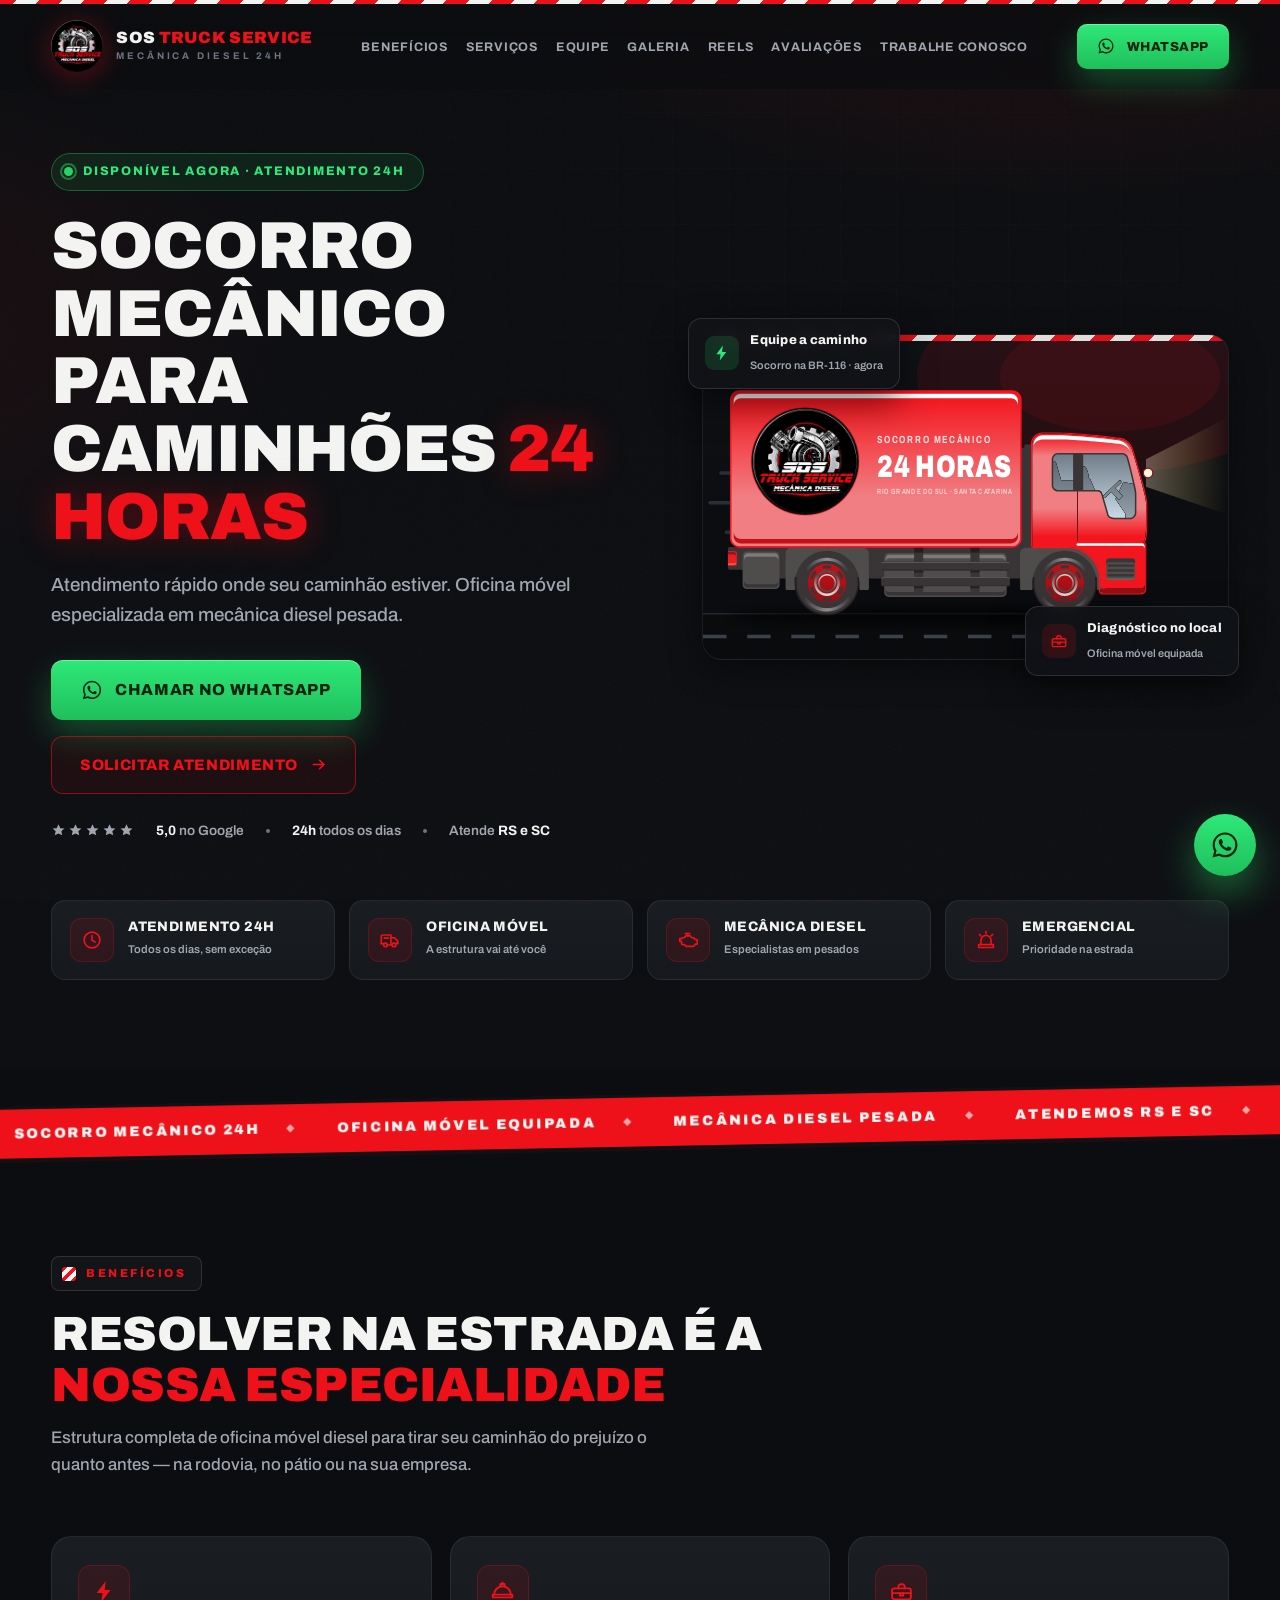
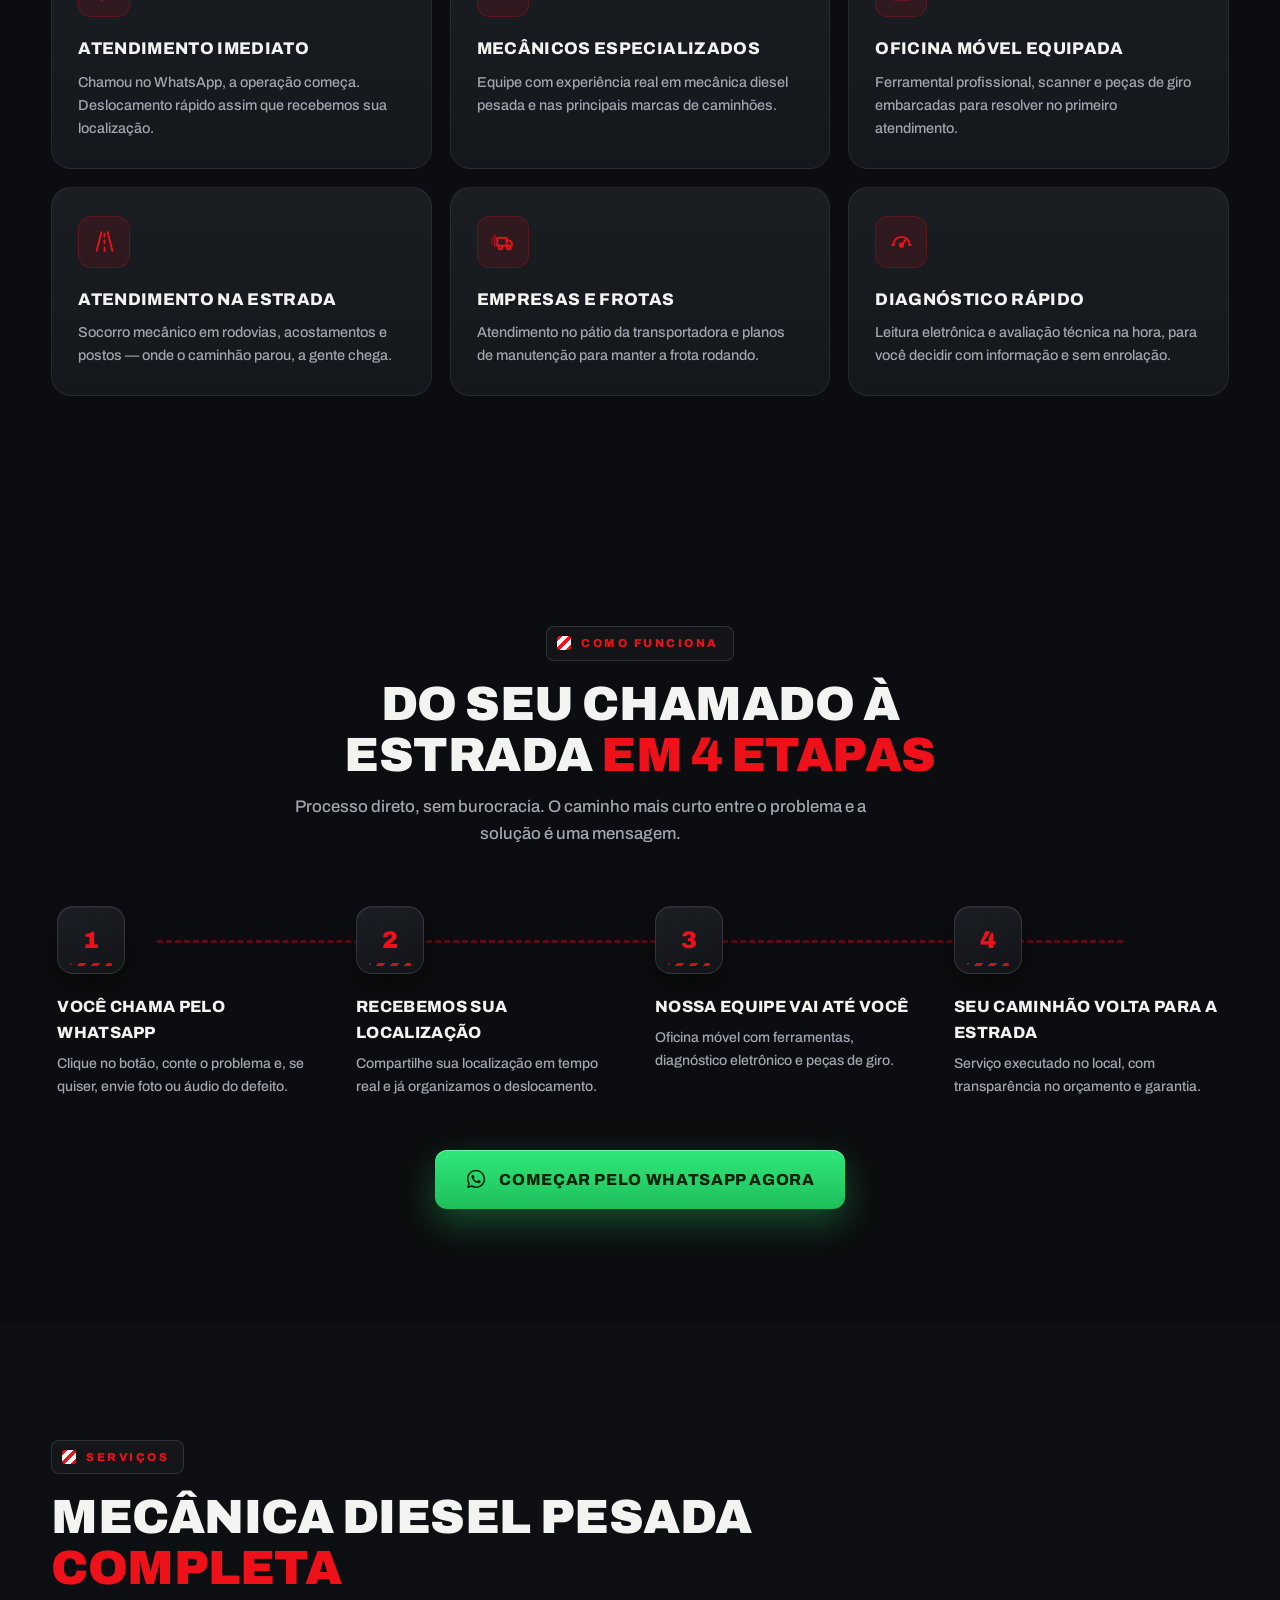
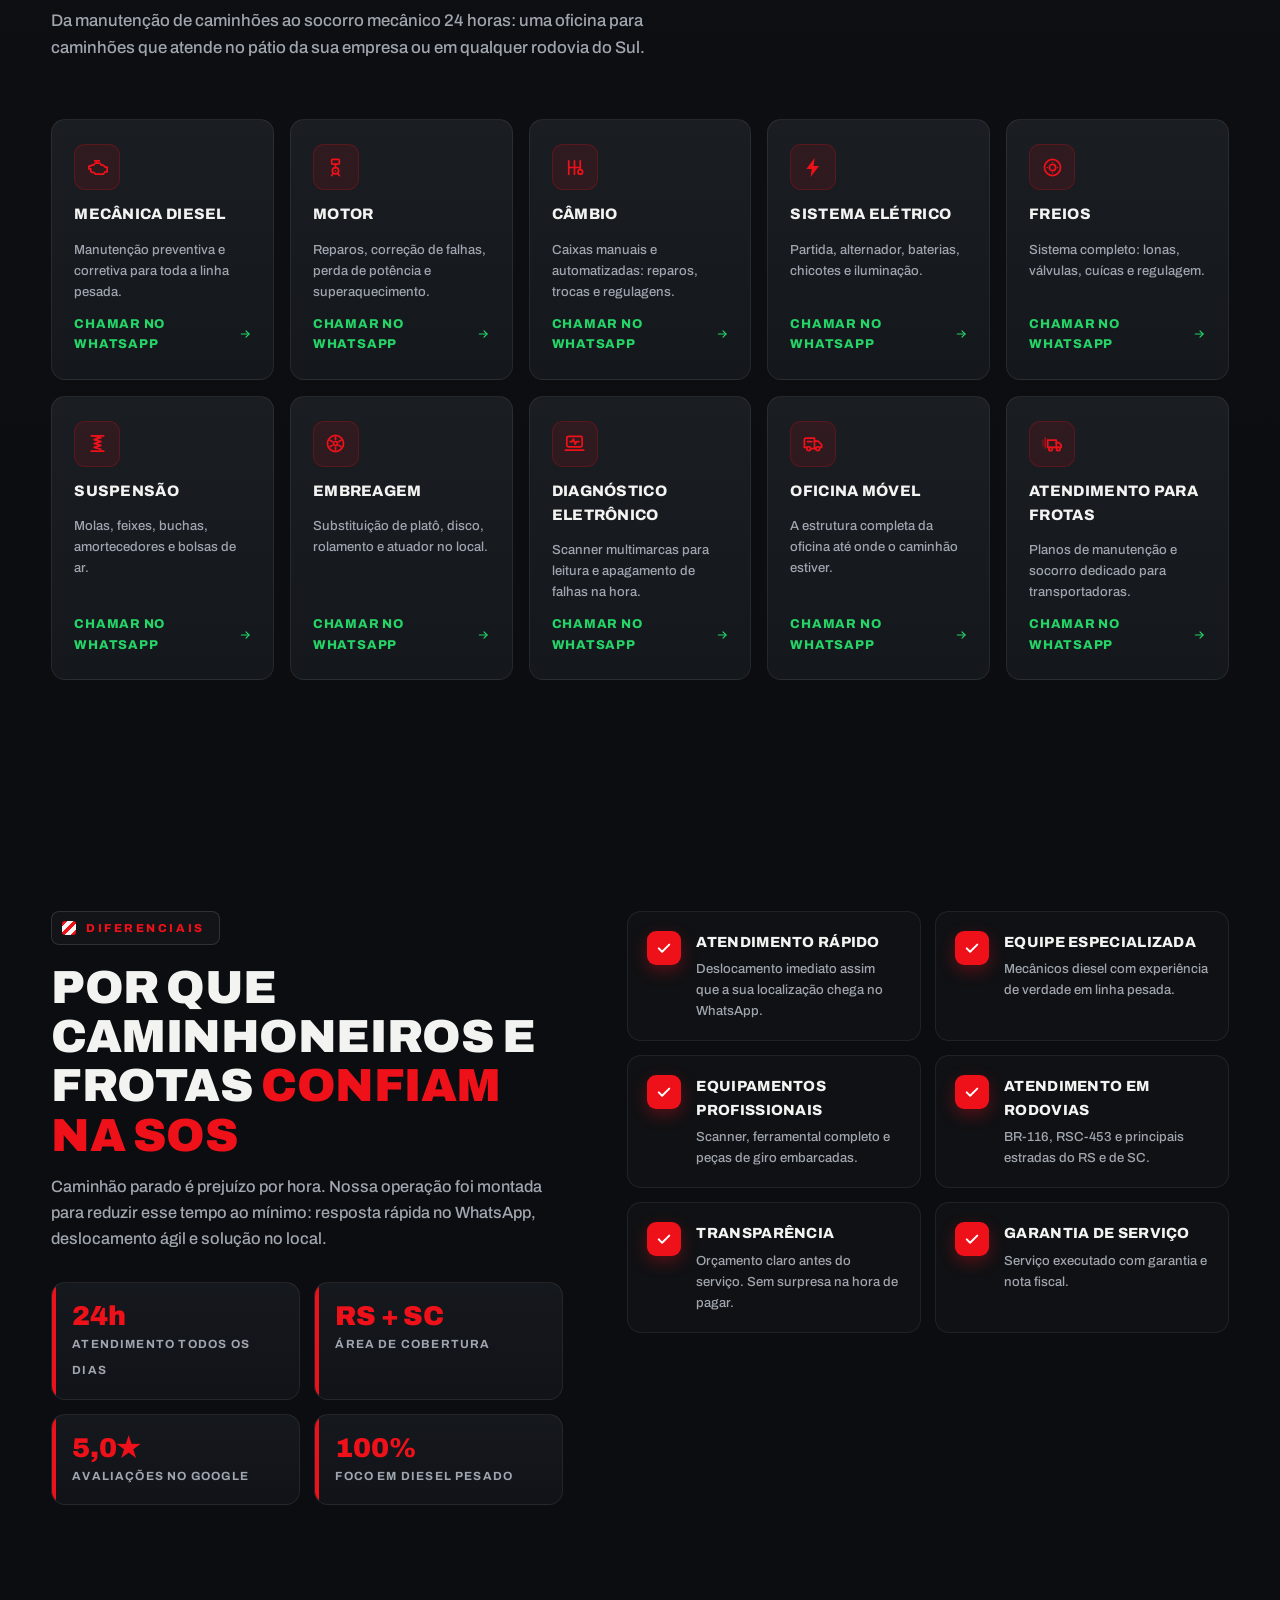
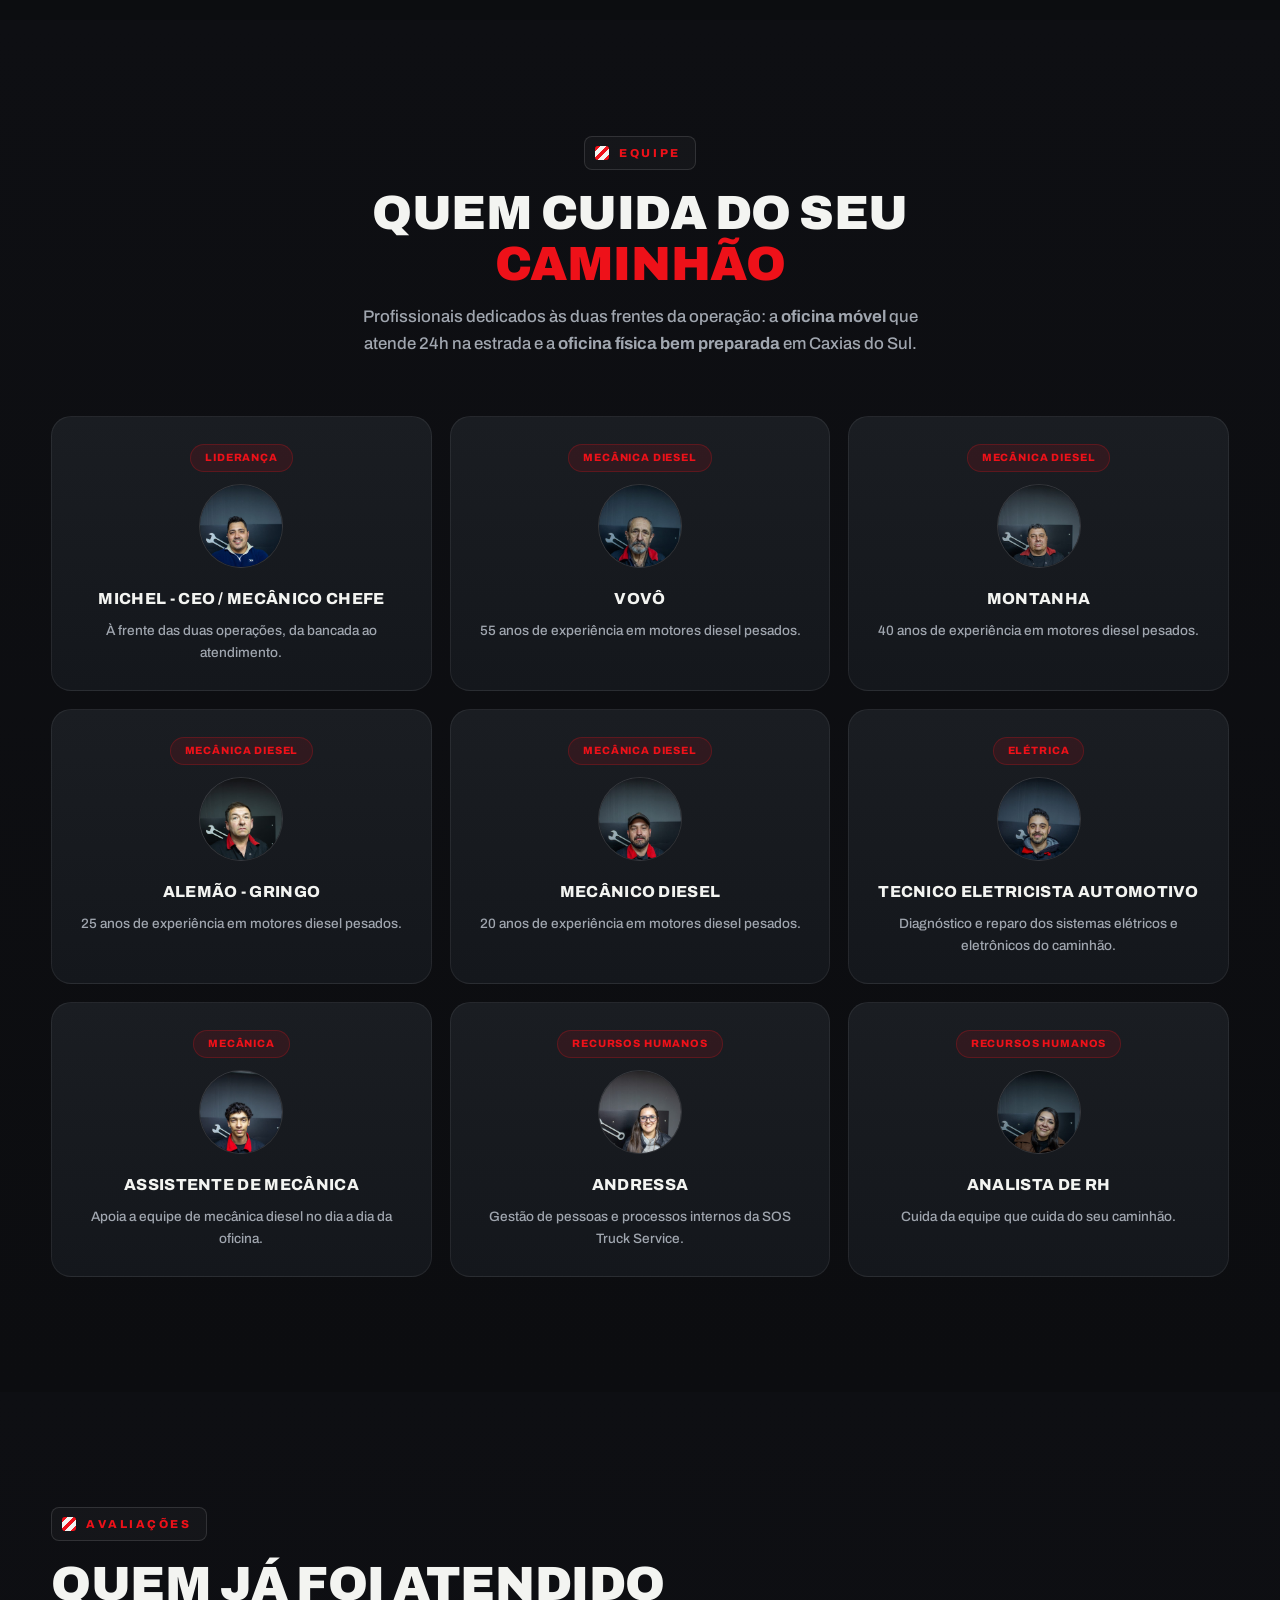
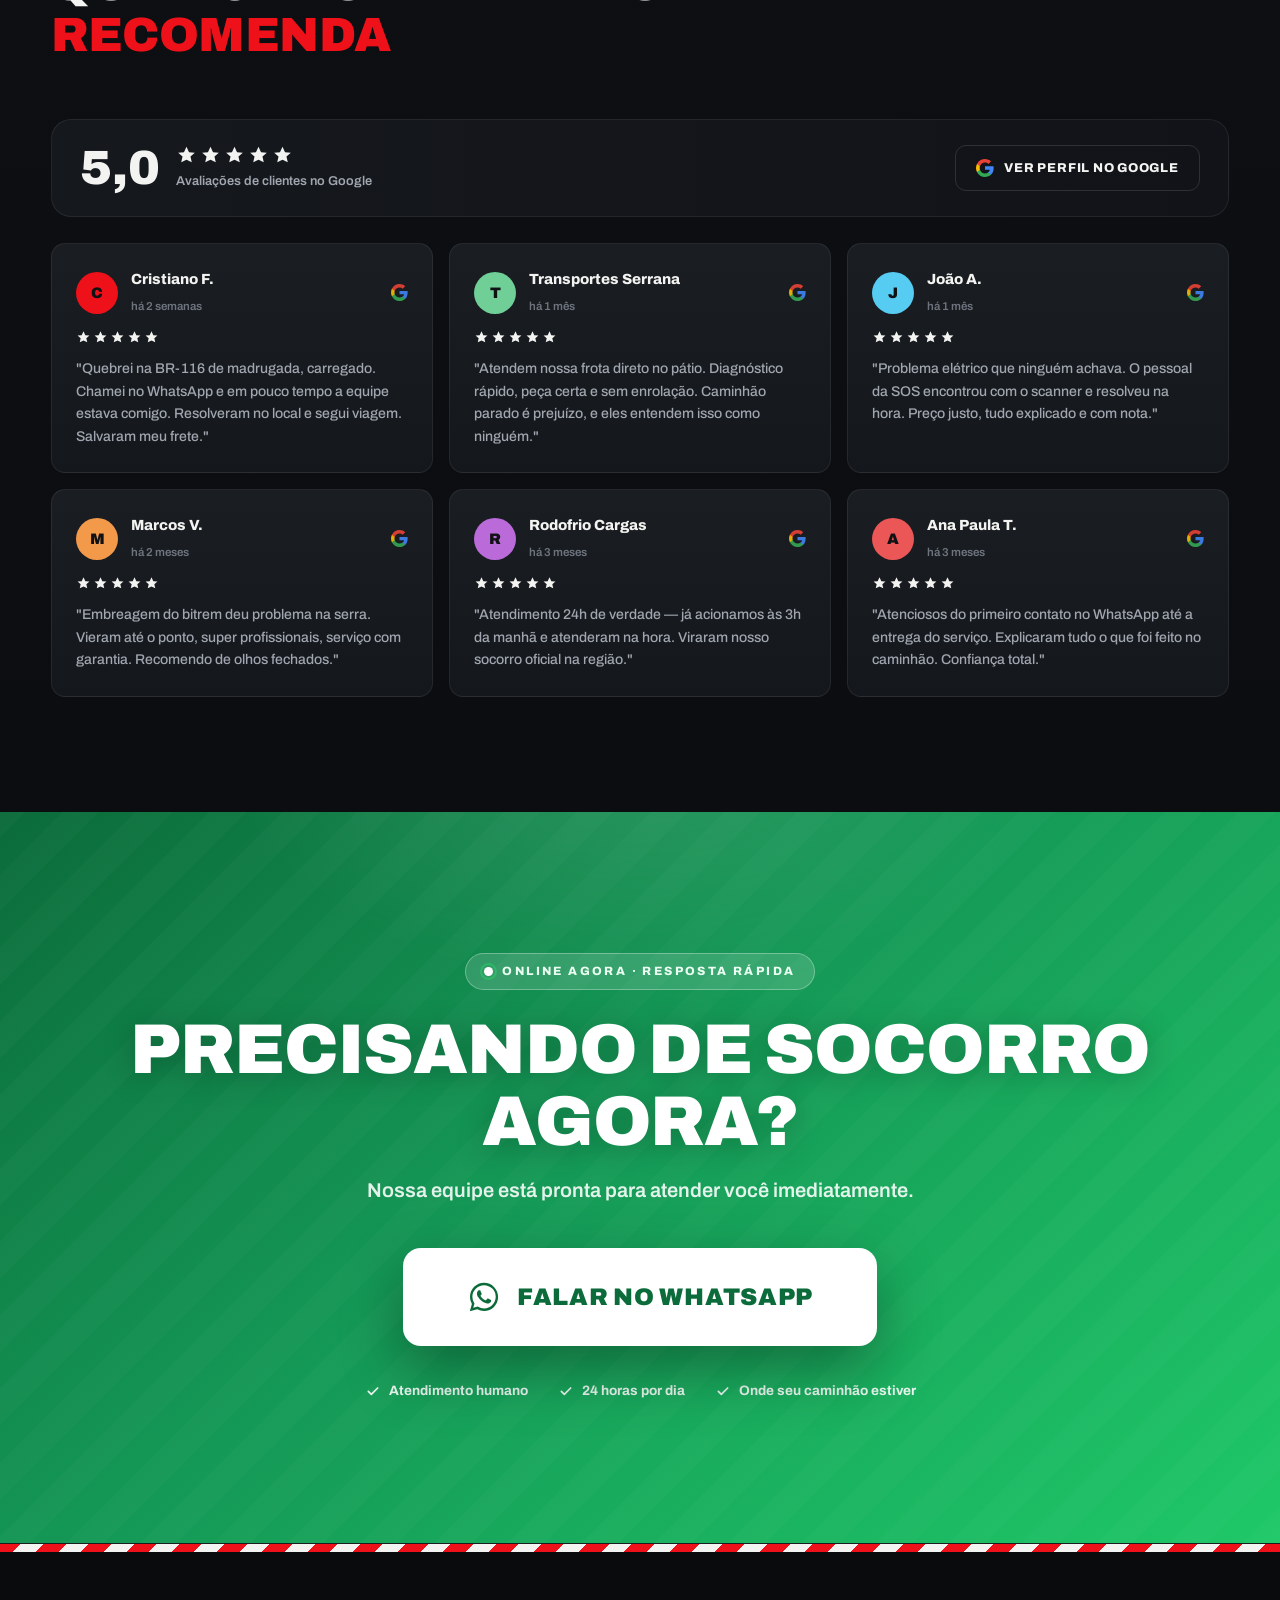
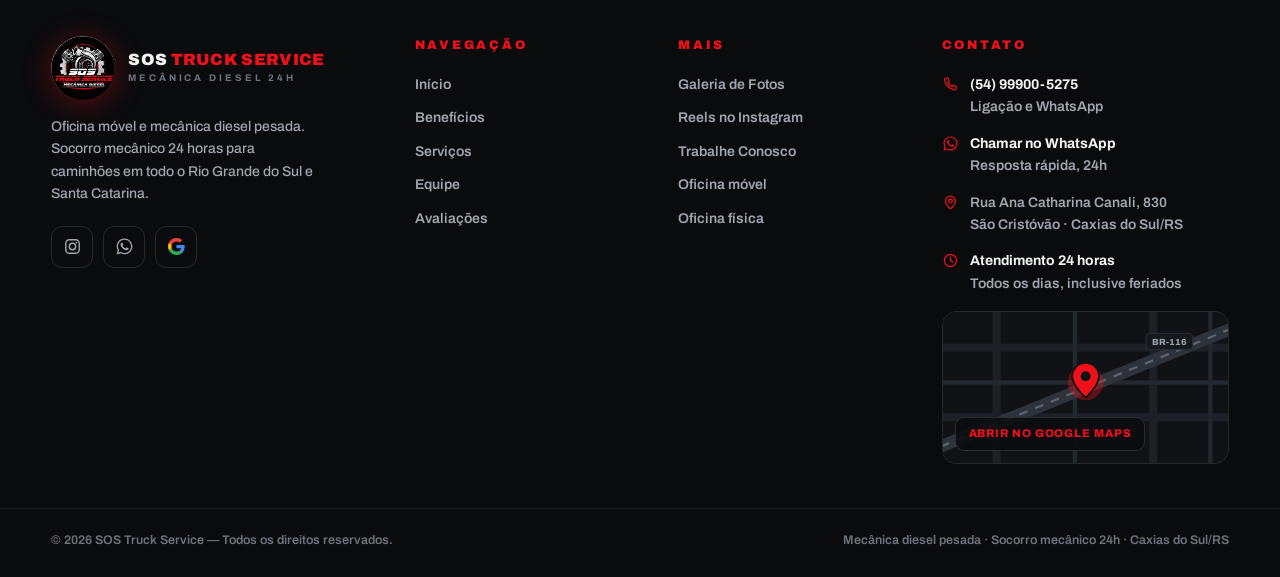
==== index.html @ 621e74cb "Att - Fotos da equipe e Galeria" ====
<!DOCTYPE html>
<html lang="pt-BR">
<head>
<meta charset="UTF-8">
<meta name="viewport" content="width=device-width, initial-scale=1.0">
<title>SOS Truck Service — Socorro Mecânico 24h para Caminhões | Oficina Móvel e Mecânica Diesel em Caxias do Sul</title>
<meta name="description" content="Socorro mecânico para caminhões 24 horas. Oficina móvel especializada em mecânica diesel pesada: motor, câmbio, freios, sistema elétrico e diagnóstico eletrônico. Atendimento na estrada em todo RS e SC. Chame no WhatsApp.">
<meta name="keywords" content="oficina móvel, mecânica diesel, socorro mecânico, caminhão, manutenção de caminhões, atendimento 24 horas, oficina para caminhões, mecânico diesel, assistência para caminhões, oficina móvel diesel, socorro mecânico 24h, mecânica pesada Caxias do Sul">
<meta name="robots" content="index, follow">
<meta name="theme-color" content="#0C0D10">
<link rel="canonical" href="https://www.sostruckservice.com.br/">
<meta property="og:type" content="website">
<meta property="og:locale" content="pt_BR">
<meta property="og:title" content="SOS Truck Service — Socorro Mecânico para Caminhões 24 Horas">
<meta property="og:description" content="Atendimento rápido onde seu caminhão estiver. Oficina móvel especializada em mecânica diesel pesada. Atendemos RS e SC.">
<meta property="og:site_name" content="SOS Truck Service">
<meta property="og:image" content="https://www.sostruckservice.com.br/assets/og-image.png">
<meta property="og:image:width" content="1200">
<meta property="og:image:height" content="630">
<meta property="og:url" content="https://www.sostruckservice.com.br/">
<meta name="twitter:card" content="summary_large_image">
<meta name="twitter:image" content="https://www.sostruckservice.com.br/assets/og-image.png">
<link rel="icon" href="assets/favicon.ico" sizes="any">
<link rel="icon" type="image/png" sizes="32x32" href="assets/favicon-32.png">
<link rel="icon" type="image/png" sizes="192x192" href="assets/favicon-192.png">
<link rel="apple-touch-icon" href="assets/apple-touch-icon.png">
<link rel="manifest" href="site.webmanifest">
<link rel="preconnect" href="https://fonts.googleapis.com">
<link rel="preconnect" href="https://fonts.gstatic.com" crossorigin>
<link href="https://fonts.googleapis.com/css2?family=Archivo:wght@500;600;700;800;900&display=swap" rel="stylesheet">
<link rel="stylesheet" href="assets/styles.css">
<script type="application/ld+json">
{
  "@context": "https://schema.org",
  "@type": "AutoRepair",
  "name": "SOS Truck Service",
  "description": "Socorro mecânico para caminhões 24 horas. Oficina móvel especializada em mecânica diesel pesada com atendimento na estrada.",
  "slogan": "Socorro mecânico para caminhões 24 horas",
  "telephone": "+55-54-99900-5275",
  "url": "https://www.sostruckservice.com.br/",
  "logo": "https://www.sostruckservice.com.br/assets/logo-sos-truck-service.png",
  "image": "https://www.sostruckservice.com.br/assets/og-image.png",
  "priceRange": "$$",
  "address": {
    "@type": "PostalAddress",
    "streetAddress": "Rua Ana Catharina Canali, 830 — Bairro São Cristóvão",
    "addressLocality": "Caxias do Sul",
    "addressRegion": "RS",
    "postalCode": "95058-030",
    "addressCountry": "BR"
  },
  "geo": { "@type": "GeoCoordinates", "latitude": -29.1318, "longitude": -51.1222 },
  "areaServed": ["Rio Grande do Sul", "Santa Catarina"],
  "openingHoursSpecification": {
    "@type": "OpeningHoursSpecification",
    "dayOfWeek": ["Monday","Tuesday","Wednesday","Thursday","Friday","Saturday","Sunday"],
    "opens": "00:00",
    "closes": "23:59"
  },
  "sameAs": ["https://www.instagram.com/sos_truckservice"],
  "makesOffer": [
    {"@type":"Offer","itemOffered":{"@type":"Service","name":"Socorro mecânico 24 horas para caminhões"}},
    {"@type":"Offer","itemOffered":{"@type":"Service","name":"Oficina móvel diesel"}},
    {"@type":"Offer","itemOffered":{"@type":"Service","name":"Mecânica diesel pesada"}},
    {"@type":"Offer","itemOffered":{"@type":"Service","name":"Diagnóstico eletrônico de caminhões"}},
    {"@type":"Offer","itemOffered":{"@type":"Service","name":"Manutenção de frotas"}}
  ]
}
</script>
</head>
<body>
<!-- ===== SPRITE DE ÍCONES ===== -->
<svg width="0" height="0" style="position:absolute" aria-hidden="true">
  <defs>
    <symbol id="i-wa" viewBox="0 0 24 24" fill="currentColor" stroke="none">
      <path d="M12.04 2c-5.46 0-9.91 4.45-9.91 9.91 0 1.75.46 3.45 1.32 4.95L2 22l5.25-1.38a9.87 9.87 0 0 0 4.79 1.22h.01c5.46 0 9.9-4.45 9.9-9.91 0-2.65-1.03-5.14-2.9-7.01A9.82 9.82 0 0 0 12.04 2zm0 18.1h-.01a8.2 8.2 0 0 1-4.18-1.15l-.3-.18-3.12.82.83-3.04-.2-.31a8.2 8.2 0 0 1-1.26-4.38c0-4.54 3.7-8.23 8.24-8.23 2.2 0 4.27.86 5.82 2.42a8.18 8.18 0 0 1 2.41 5.83c0 4.54-3.7 8.23-8.23 8.23zm4.52-6.16c-.25-.12-1.47-.72-1.69-.81-.23-.08-.39-.12-.56.13-.17.25-.64.81-.78.97-.14.17-.29.19-.54.06-.25-.12-1.05-.39-1.99-1.23-.74-.66-1.23-1.47-1.38-1.72-.14-.25-.02-.38.11-.51.11-.11.25-.29.37-.43.12-.14.17-.25.25-.41.08-.17.04-.31-.02-.43-.06-.12-.56-1.34-.76-1.84-.2-.48-.41-.42-.56-.43h-.48c-.17 0-.43.06-.66.31-.22.25-.86.85-.86 2.07 0 1.22.89 2.4 1.01 2.56.12.17 1.75 2.67 4.23 3.74.59.26 1.05.41 1.41.52.59.19 1.13.16 1.56.1.48-.07 1.47-.6 1.67-1.18.21-.58.21-1.07.14-1.18-.06-.11-.22-.17-.47-.29z"/>
    </symbol>
    <symbol id="i-star" viewBox="0 0 24 24" fill="currentColor" stroke="none">
      <path d="M12 2l2.9 6.26 6.6.56-5 4.36 1.5 6.45L12 16.9 5.99 19.63l1.5-6.45-5-4.36 6.6-.56z"/>
    </symbol>
    <symbol id="i-google" viewBox="0 0 18 18">
      <path fill="#4285F4" d="M17.64 9.2c0-.64-.06-1.25-.16-1.84H9v3.48h4.84a4.14 4.14 0 0 1-1.8 2.72v2.26h2.92c1.7-1.57 2.68-3.88 2.68-6.62z"/>
      <path fill="#34A853" d="M9 18c2.43 0 4.47-.8 5.96-2.18l-2.92-2.26c-.8.54-1.84.86-3.04.86-2.34 0-4.32-1.58-5.03-3.71H.96v2.33A9 9 0 0 0 9 18z"/>
      <path fill="#FBBC05" d="M3.97 10.71A5.41 5.41 0 0 1 3.68 9c0-.59.1-1.17.28-1.71V4.96H.96A9 9 0 0 0 0 9c0 1.45.35 2.82.96 4.04l3.01-2.33z"/>
      <path fill="#EA4335" d="M9 3.58c1.32 0 2.5.45 3.44 1.35l2.58-2.59C13.46.89 11.43 0 9 0A9 9 0 0 0 .96 4.96l3.01 2.33C4.68 5.16 6.66 3.58 9 3.58z"/>
    </symbol>
    <symbol id="i-clock" viewBox="0 0 24 24" fill="none" stroke="currentColor" stroke-width="1.8" stroke-linecap="round" stroke-linejoin="round">
      <circle cx="12" cy="12" r="8.6"/><path d="M12 7.2v5l3.4 2"/>
    </symbol>
    <symbol id="i-van" viewBox="0 0 24 24" fill="none" stroke="currentColor" stroke-width="1.8" stroke-linecap="round" stroke-linejoin="round">
      <path d="M2.5 16V8a1.5 1.5 0 0 1 1.5-1.5h9V16"/><path d="M13 9.5h3.7l3.3 3.1a1.5 1.5 0 0 1 .5 1.1V16h-2.6"/><circle cx="7" cy="17.4" r="2"/><circle cx="16.4" cy="17.4" r="2"/><path d="M9 17.4h5.4"/><path d="M2.5 16H5"/><path d="M5.8 10h4.4"/>
    </symbol>
    <symbol id="i-engine" viewBox="0 0 24 24" fill="none" stroke="currentColor" stroke-width="1.8" stroke-linecap="round" stroke-linejoin="round">
      <path d="M9 5h5"/><path d="M11.5 5v2.5"/><path d="M6 9.5h2l1.5-2h5l1.5 2h2l2 2h2v5h-2l-2 2.5H10l-2-2H6a1 1 0 0 1-1-1v-2.5H3v-3h2V10.5a1 1 0 0 1 1-1z"/>
    </symbol>
    <symbol id="i-siren" viewBox="0 0 24 24" fill="none" stroke="currentColor" stroke-width="1.8" stroke-linecap="round" stroke-linejoin="round">
      <path d="M6.5 17v-4.5a5.5 5.5 0 0 1 11 0V17"/><path d="M4 17h16v3.2H4z"/><path d="M12 2.8v2"/><path d="m4.8 6 1.5 1.5"/><path d="M19.2 6l-1.5 1.5"/>
    </symbol>
    <symbol id="i-zap" viewBox="0 0 24 24" fill="currentColor" stroke="none">
      <path d="M13.2 2 4.5 13.5h5.6L9 22l8.7-11.5h-5.6z"/>
    </symbol>
    <symbol id="i-helmet" viewBox="0 0 24 24" fill="none" stroke="currentColor" stroke-width="1.8" stroke-linecap="round" stroke-linejoin="round">
      <path d="M4 15a8 8 0 0 1 16 0"/><path d="M2.6 15h18.8v2.6H2.6z"/><path d="M10 7.4V4.8h4v2.6"/><path d="M12 4.8V3.4"/>
    </symbol>
    <symbol id="i-toolbox" viewBox="0 0 24 24" fill="none" stroke="currentColor" stroke-width="1.8" stroke-linecap="round" stroke-linejoin="round">
      <rect x="3" y="9" width="18" height="10.5" rx="2"/><path d="M9 9V7.2A2.2 2.2 0 0 1 11.2 5h1.6A2.2 2.2 0 0 1 15 7.2V9"/><path d="M3 13.5h18"/><path d="M10.4 13.5v2.4h3.2v-2.4"/>
    </symbol>
    <symbol id="i-road" viewBox="0 0 24 24" fill="none" stroke="currentColor" stroke-width="1.8" stroke-linecap="round" stroke-linejoin="round">
      <path d="M4.5 21 9 3"/><path d="M19.5 21 15 3"/><path d="M12 4.5v2.6"/><path d="M12 10.8v3"/><path d="M12 17.8V21"/>
    </symbol>
    <symbol id="i-fleet" viewBox="0 0 24 24" fill="none" stroke="currentColor" stroke-width="1.8" stroke-linecap="round" stroke-linejoin="round">
      <path d="M7 8.5h9V16H7z"/><path d="M16 11h2.6L21 13.4V16h-5"/><circle cx="10" cy="17.7" r="1.8"/><circle cx="18" cy="17.7" r="1.8"/><path d="M4.5 6.5v10" opacity=".55"/><path d="M2 8.5v6" opacity=".3"/>
    </symbol>
    <symbol id="i-gauge" viewBox="0 0 24 24" fill="none" stroke="currentColor" stroke-width="1.8" stroke-linecap="round" stroke-linejoin="round">
      <path d="M4 15.5a8 8 0 0 1 16 0"/><path d="m12 15.5 4-5"/><circle cx="12" cy="15.5" r="1.6"/><path d="M4.6 15.5H3"/><path d="M21 15.5h-1.6"/>
    </symbol>
    <symbol id="i-piston" viewBox="0 0 24 24" fill="none" stroke="currentColor" stroke-width="1.8" stroke-linecap="round" stroke-linejoin="round">
      <rect x="8" y="3.5" width="8" height="5" rx="1"/><path d="M12 8.5v3.4"/><circle cx="12" cy="15.4" r="3.3"/><circle cx="12" cy="15.4" r=".9" fill="currentColor" stroke="none"/><path d="M9.7 17.9 8 20.5"/><path d="m14.3 17.9 1.7 2.6"/>
    </symbol>
    <symbol id="i-shift" viewBox="0 0 24 24" fill="none" stroke="currentColor" stroke-width="1.8" stroke-linecap="round" stroke-linejoin="round">
      <path d="M6 5v14"/><path d="M12 5v14"/><path d="M18 5v8.6"/><path d="M6 12h12"/><circle cx="18" cy="16.6" r="2.4"/>
    </symbol>
    <symbol id="i-brake" viewBox="0 0 24 24" fill="none" stroke="currentColor" stroke-width="1.8" stroke-linecap="round" stroke-linejoin="round">
      <circle cx="12" cy="12" r="8.4"/><circle cx="12" cy="12" r="3.3"/><circle cx="12" cy="6.6" r=".7" fill="currentColor" stroke="none"/><circle cx="12" cy="17.4" r=".7" fill="currentColor" stroke="none"/><circle cx="6.6" cy="12" r=".7" fill="currentColor" stroke="none"/><circle cx="17.4" cy="12" r=".7" fill="currentColor" stroke="none"/>
    </symbol>
    <symbol id="i-spring" viewBox="0 0 24 24" fill="none" stroke="currentColor" stroke-width="1.8" stroke-linecap="round" stroke-linejoin="round">
      <path d="M5.5 4h13"/><path d="M5.5 20h13"/><path d="m8.5 4 7 1.9-7 2.1 7 2-7 2 7 2-7 2.1 7 1.9"/>
    </symbol>
    <symbol id="i-clutch" viewBox="0 0 24 24" fill="none" stroke="currentColor" stroke-width="1.8" stroke-linecap="round" stroke-linejoin="round">
      <circle cx="12" cy="12" r="8.4"/><circle cx="12" cy="12" r="2.1"/><path d="M12 5.4v2.4"/><path d="M12 16.2v2.4"/><path d="m6.3 8.7 2.1 1.2"/><path d="m15.6 14.1 2.1 1.2"/><path d="m6.3 15.3 2.1-1.2"/><path d="m15.6 9.9 2.1-1.2"/>
    </symbol>
    <symbol id="i-diag" viewBox="0 0 24 24" fill="none" stroke="currentColor" stroke-width="1.8" stroke-linecap="round" stroke-linejoin="round">
      <rect x="4" y="4.5" width="16" height="11" rx="1.6"/><path d="M2.5 19h19"/><path d="M7.5 10h2l1.3-2.6 2 5.2 1.2-2.6h2.5"/>
    </symbol>
    <symbol id="i-shield" viewBox="0 0 24 24" fill="none" stroke="currentColor" stroke-width="1.8" stroke-linecap="round" stroke-linejoin="round">
      <path d="M12 3 5 5.8v5.4c0 4.5 3 7.6 7 9.3 4-1.7 7-4.8 7-9.3V5.8Z"/><path d="m8.8 11.6 2.2 2.2 4.2-4.4"/>
    </symbol>
    <symbol id="i-check" viewBox="0 0 24 24" fill="none" stroke="currentColor" stroke-width="2.6" stroke-linecap="round" stroke-linejoin="round">
      <path d="m5 12.5 4.5 4.5L19 7.5"/>
    </symbol>
    <symbol id="i-pin" viewBox="0 0 24 24" fill="none" stroke="currentColor" stroke-width="1.8" stroke-linecap="round" stroke-linejoin="round">
      <path d="M12 21s-7-6-7-11a7 7 0 0 1 14 0c0 5-7 11-7 11z"/><circle cx="12" cy="10" r="2.6"/>
    </symbol>
    <symbol id="i-phone" viewBox="0 0 24 24" fill="none" stroke="currentColor" stroke-width="1.8" stroke-linecap="round" stroke-linejoin="round">
      <path d="M5.5 3h3l1.7 4.3-2.1 1.6a12 12 0 0 0 6 6l1.6-2.1L20 14.5v3a2 2 0 0 1-2.2 2A16.8 16.8 0 0 1 3.5 5.2 2 2 0 0 1 5.5 3z"/>
    </symbol>
    <symbol id="i-ig" viewBox="0 0 24 24" fill="none" stroke="currentColor" stroke-width="1.8" stroke-linecap="round" stroke-linejoin="round">
      <rect x="3.5" y="3.5" width="17" height="17" rx="4.5"/><circle cx="12" cy="12" r="4"/><circle cx="17" cy="7" r="1.1" fill="currentColor" stroke="none"/>
    </symbol>
    <symbol id="i-arrow" viewBox="0 0 24 24" fill="none" stroke="currentColor" stroke-width="2.2" stroke-linecap="round" stroke-linejoin="round">
      <path d="M4.5 12h15"/><path d="m13.5 6 6 6-6 6"/>
    </symbol>
    <symbol id="i-user" viewBox="0 0 24 24" fill="none" stroke="currentColor" stroke-width="1.8" stroke-linecap="round" stroke-linejoin="round">
      <circle cx="12" cy="8.2" r="3.6"/><path d="M4.8 20c1-3.8 4-5.8 7.2-5.8s6.2 2 7.2 5.8"/>
    </symbol>
    <symbol id="i-camera" viewBox="0 0 24 24" fill="none" stroke="currentColor" stroke-width="1.8" stroke-linecap="round" stroke-linejoin="round">
      <path d="M4 8.5a1.5 1.5 0 0 1 1.5-1.5h2l1.2-2h6.6l1.2 2h2A1.5 1.5 0 0 1 20 8.5V18a1.5 1.5 0 0 1-1.5 1.5h-13A1.5 1.5 0 0 1 4 18Z"/><circle cx="12" cy="13" r="3.6"/>
    </symbol>
  </defs>
</svg>

<!-- ===== HEADER ===== -->
<header class="topbar" id="topbar">
  <div class="hazard hazard--thin"></div>
  <div class="header-bg">
    <div class="container">
      <nav class="nav" aria-label="Navegação principal">
        <a class="brand" href="#inicio" aria-label="SOS Truck Service — início">
          <img class="brand-logo" src="assets/logo-sos-truck-service.png" alt="SOS Truck Service — Mecânica Diesel" width="52" height="52" decoding="async">
          <span class="brand-name">
            <strong>SOS <span>Truck Service</span></strong>
            <small>Mecânica Diesel 24h</small>
          </span>
        </a>
        <ul class="nav-links">
          <li><a href="#beneficios">Benefícios</a></li>
          <li><a href="#servicos">Serviços</a></li>
          <li><a href="#equipe">Equipe</a></li>
          <li><a href="galeria.html">Galeria</a></li>
          <li><a href="reels.html">Reels</a></li>
          <li><a href="#avaliacoes">Avaliações</a></li>
          <li><a href="trabalhe-conosco.html">Trabalhe Conosco</a></li>
        </ul>
        <div class="nav-cta">
          <a class="btn btn-wa btn-sm" href="https://wa.me/5554999005275" data-wa data-msg="Olá! Preciso de atendimento para meu caminhão. Vim pelo site.">
            <svg width="18" height="18" aria-hidden="true"><use href="#i-wa"/></svg>
            <span>WhatsApp</span>
          </a>
          <button class="menu-toggle" id="menuToggle" aria-label="Abrir menu" aria-expanded="false" aria-controls="mmenu">
            <span></span><span></span><span></span>
          </button>
        </div>
      </nav>
    </div>
    <div class="mobile-menu" id="mmenu">
      <a href="#beneficios">Benefícios</a>
      <a href="#como-funciona">Como Funciona</a>
      <a href="#servicos">Serviços</a>
      <a href="galeria.html">Galeria</a>
      <a href="reels.html">Reels</a>
      <a href="#diferenciais">Diferenciais</a>
      <a href="#equipe">Equipe</a>
      <a href="#avaliacoes">Avaliações</a>
      <a href="trabalhe-conosco.html">Trabalhe Conosco</a>
      <a href="#contato">Contato</a>
      <a class="btn btn-wa" href="https://wa.me/5554999005275" data-wa data-msg="Olá! Preciso de atendimento para meu caminhão. Vim pelo site.">
        <svg width="20" height="20" aria-hidden="true"><use href="#i-wa"/></svg>
        Chamar no WhatsApp
      </a>
    </div>
  </div>
</header>

<!-- ===== HERO ===== -->
<section class="hero" id="inicio">
  <div class="container">
    <div class="hero-grid">
      <div class="reveal in">
        <span class="hero-badge"><span class="dot-live"></span>Disponível agora · Atendimento 24h</span>
        <h1>Socorro Mecânico para Caminhões <span class="accent">24 Horas</span></h1>
        <p class="hero-sub">Atendimento rápido onde seu caminhão estiver. Oficina móvel especializada em mecânica diesel pesada.</p>
        <div class="hero-cta">
          <a class="btn btn-wa" href="https://wa.me/5554999005275" data-wa data-msg="🚨 Preciso de socorro mecânico AGORA para meu caminhão. Minha localização é:">
            <svg width="22" height="22" aria-hidden="true"><use href="#i-wa"/></svg>
            Chamar no WhatsApp
          </a>
          <a class="btn btn-ghost" href="https://wa.me/5554999005275" data-wa data-msg="Olá! Quero solicitar um atendimento da oficina móvel para meu caminhão.">
            Solicitar Atendimento
            <svg width="17" height="17" aria-hidden="true"><use href="#i-arrow"/></svg>
          </a>
        </div>
        <div class="hero-trust">
          <span class="stars" aria-label="5 estrelas">
            <svg><use href="#i-star"/></svg><svg><use href="#i-star"/></svg><svg><use href="#i-star"/></svg><svg><use href="#i-star"/></svg><svg><use href="#i-star"/></svg>
          </span>
          <span><b>5,0</b> no Google</span>
          <span class="sep"></span>
          <span><b>24h</b> todos os dias</span>
          <span class="sep"></span>
          <span>Atende <b>RS e SC</b></span>
        </div>
      </div>

      <div class="hero-figure reveal in" data-d="2">
        <div class="truck-frame">
          <svg viewBox="0 0 760 470" xmlns:xlink="http://www.w3.org/1999/xlink" role="img" aria-label="Ilustração de caminhão da SOS Truck Service em atendimento noturno na estrada">
            <defs>
              <linearGradient id="cabGrad" x1="0" y1="0" x2="0" y2="1">
                <stop offset="0" stop-color="#FF5560"/><stop offset="1" stop-color="#C8101E"/>
              </linearGradient>
              <linearGradient id="trailerGrad" x1="0" y1="0" x2="0" y2="1">
                <stop offset="0" stop-color="#272B32"/><stop offset="1" stop-color="#191C21"/>
              </linearGradient>
              <linearGradient id="chromeGrad" x1="0" y1="0" x2="1" y2="0">
                <stop offset="0" stop-color="#9AA2AC"/><stop offset="1" stop-color="#565E68"/>
              </linearGradient>
              <linearGradient id="beamGrad" x1="0" y1="0" x2="1" y2="0">
                <stop offset="0" stop-color="rgba(255,238,210,.32)"/><stop offset="1" stop-color="rgba(255,216,80,0)"/>
              </linearGradient>
              <pattern id="hz" width="16" height="9" patternUnits="userSpaceOnUse" patternTransform="rotate(45)">
                <rect width="8" height="9" fill="#EE1119"/><rect x="8" width="8" height="9" fill="#F3F4F1"/>
              </pattern>
              <filter id="soft" x="-30%" y="-30%" width="160%" height="160%">
                <feGaussianBlur stdDeviation="6"/>
              </filter>
            </defs>

            <ellipse cx="590" cy="60" rx="280" ry="140" fill="rgba(238,17,25,.10)"/>
            <ellipse cx="590" cy="60" rx="160" ry="80" fill="rgba(238,17,25,.09)"/>

            <g class="speed">
              <line x1="26" y1="200" x2="96" y2="200"/>
              <line x1="10" y1="243" x2="70" y2="243"/>
              <line x1="34" y1="286" x2="92" y2="286"/>
            </g>

            <rect x="0" y="404" width="760" height="66" fill="#0A0B0D"/>
            <line x1="0" y1="404" x2="760" y2="404" stroke="#23272E" stroke-width="2"/>
            <line class="lane" x1="0" y1="437" x2="760" y2="437" stroke="#3B414A" stroke-width="5"/>
            <ellipse cx="360" cy="407" rx="322" ry="13" fill="#000" opacity=".55" filter="url(#soft)"/>

            <g transform="translate(30,30)">
              <!-- caminhão (ilustração vetorial recolorida, espelhada para frente à direita) -->
              <g transform="translate(620,44) scale(-1,1) scale(0.6135,0.6135) translate(-53.7,-134.8)"><metadata
     id="metadata8"><rdf:RDF><cc:Work
         rdf:about=""><dc:format>image/svg+xml</dc:format><dc:type
           rdf:resource="http://purl.org/dc/dcmitype/StillImage" /></cc:Work></rdf:RDF></metadata><defs
     id="defs6"><clipPath
       id="clipPath36"
       clipPathUnits="userSpaceOnUse"><path
         id="path34"
         d="M 1283.04,1271.13 H 584.012 c -18.813,0 -35.731,7.65 -48.063,20.07 -12.328,12.42 -19.98,29.52 -19.98,48.51 v 785.16 c 0,10.8 4.32,20.52 11.34,27.63 7.113,7.11 16.652,11.43 27.363,11.43 h 4.226 v 0 20.34 c -18.718,0.09 -34.109,13.05 -37.707,30.87 -9.269,45.36 -23.402,131.67 -23.402,265.68 0,211.23 0,265.77 0,374.76 0,29.16 8.82,82.62 23.852,150.66 45.179,204.48 145.89,543.42 226.437,807.48 v 0 0 0 c 15.844,52.2 42.934,95.49 79.203,127.89 36.36,32.31 81.989,54 135.629,62.46 141.84,22.41 365.04,46.35 579.69,64.53 214.56,18.18 420.84,30.78 528.48,30.78 216.54,0 136.26,0 264.87,0 50.22,0 95.58,-20.52 128.52,-53.64 32.94,-33.21 53.28,-78.93 53.28,-129.69 l -0.09,-1797.21 c 0.09,-7.65 -3.78,-15.03 -10.17,-20.7 -6.31,-5.69 -14.99,-9.18 -23.18,-9.18 -0.1,0 -0.21,0 -0.31,0 h -597.87 c -158.31,0 -301.77,-64.71 -405.45,-169.11 C 1376.91,1815.36 1312.74,1671 1312.74,1511.52 v -109.54 c -3.95,-38.57 -15.7,-50.3 -48.06,-50.3 H 592.559 c -36.45,0 -66.059,29.88 -66.059,66.6 v -62.55 c 0,-36.81 29.609,-66.69 66.059,-66.69 l 669.331,0.27 c 30.8,0 46.63,10.55 50.85,32.56 v -20.86 c 0,-8.28 -3.33,-15.75 -8.73,-21.15 -5.4,-5.4 -12.69,-8.73 -20.97,-8.73 m 425.52,1816.69 v -887.89 c 0,-3.78 3.06,-6.84 6.84,-6.84 3.69,0 6.75,3.06 6.75,6.84 v 887.89 l 337.68,-0.22 c 53.91,0 97.65,44.1 97.65,98.46 v 428.31 28.8 c 0,54.36 -43.74,98.37 -97.65,98.37 H 922.949 c -42.027,0 -79.828,-26.01 -91.621,-64.17 -27.973,-90.51 -83.445,-318.44 -117.422,-472.86 h -0.027 c -12.82,-58.32 -22.598,-106.26 -26.645,-132.21 -0.007,-0.06 -0.019,-0.12 -0.027,-0.18 -0.051,-0.33 -0.102,-0.65 -0.152,-0.97 -0.004,-0.04 -0.008,-0.08 -0.016,-0.11 -0.047,-0.31 -0.094,-0.61 -0.137,-0.91 -0.019,-0.13 -0.039,-0.25 -0.058,-0.38 -0.039,-0.27 -0.078,-0.53 -0.117,-0.79 -0.004,-0.03 -0.008,-0.06 -0.012,-0.09 -0.102,-0.67 -0.195,-1.33 -0.285,-1.97 v 0 c -1.711,-12.06 -2.52,-38.43 -2.52,-44.28 0,-115.38 0,-274.5 0,-325.44 v 0 c 0,-50.94 48.512,-101.79 99.09,-101.79 h 83.609 c 71.93,0 163.451,0 199.441,0 41.58,0 95.76,20.88 110.16,65.97 l 106.56,369.72 c 8.46,34.11 38.07,56.97 70.65,56.97 l 355.14,-0.23" /></clipPath><linearGradient
       id="linearGradient54"
       spreadMethod="pad"
       gradientTransform="matrix(-1.227e-4,2807.7,2807.7,1.227e-4,1507.8,1260.93)"
       gradientUnits="userSpaceOnUse"
       y2="0"
       x2="1"
       y1="0"
       x1="0"><stop
         id="stop38"
         offset="0"
         style="stop-opacity:1;stop-color:#f3161e" /><stop
         id="stop40"
         offset="0.010989"
         style="stop-opacity:1;stop-color:#f3161e" /><stop
         id="stop42"
         offset="0.14927217"
         style="stop-opacity:1;stop-color:#f3161e" /><stop
         id="stop44"
         offset="0.21978"
         style="stop-opacity:1;stop-color:#f3161e" /><stop
         id="stop46"
         offset="0.362637"
         style="stop-opacity:1;stop-color:#f3161e" /><stop
         id="stop48"
         offset="0.538462"
         style="stop-opacity:1;stop-color:#f17e82" /><stop
         id="stop50"
         offset="0.868132"
         style="stop-opacity:1;stop-color:#f17e82" /><stop
         id="stop52"
         offset="1"
         style="stop-opacity:1;stop-color:#f3161e" /></linearGradient><clipPath
       id="clipPath68"
       clipPathUnits="userSpaceOnUse"><path
         id="path66"
         d="m 2277.47,1451.73 c 0,-188.41 -151.67,-341.15 -338.76,-341.15 -187.09,0 -338.77,152.74 -338.77,341.15 0,188.48 151.68,341.2 338.77,341.2 187.09,0 338.76,-152.72 338.76,-341.2 z" /></clipPath><linearGradient
       id="linearGradient74"
       spreadMethod="pad"
       gradientTransform="matrix(-2.98e-5,682.344,682.344,2.98e-5,1938.7,1127.08)"
       gradientUnits="userSpaceOnUse"
       y2="0"
       x2="1"
       y1="0"
       x1="0"><stop
         id="stop70"
         offset="0"
         style="stop-opacity:1;stop-color:#c61016" /><stop
         id="stop72"
         offset="1"
         style="stop-opacity:1;stop-color:#931015" /></linearGradient><clipPath
       id="clipPath84"
       clipPathUnits="userSpaceOnUse"><path
         id="path82"
         d="m 1938.63,1681.48 c -125.56,0 -227.32,-102.5 -227.32,-228.93 0,-126.44 101.76,-228.94 227.32,-228.94 125.53,0 227.34,102.5 227.34,228.94 0,126.43 -101.81,228.93 -227.34,228.93 z m 185.97,-228.93 c 0,-103.43 -83.27,-187.3 -185.97,-187.3 -102.7,0 -185.99,83.87 -185.99,187.3 0,103.44 83.29,187.33 185.99,187.33 102.7,0 185.97,-83.89 185.97,-187.33 z" /></clipPath><linearGradient
       id="linearGradient92"
       spreadMethod="pad"
       gradientTransform="matrix(-1.88e-5,-429.136,-429.136,1.88e-5,1938.64,1669.27)"
       gradientUnits="userSpaceOnUse"
       y2="0"
       x2="1"
       y1="0"
       x1="0"><stop
         id="stop86"
         offset="0"
         style="stop-opacity:1;stop-color:#deddde" /><stop
         id="stop88"
         offset="0.82129452"
         style="stop-opacity:1;stop-color:#4f4c4d" /><stop
         id="stop90"
         offset="1"
         style="stop-opacity:1;stop-color:#4f4c4d" /></linearGradient><clipPath
       id="clipPath102"
       clipPathUnits="userSpaceOnUse"><path
         id="path100"
         d="m 1940.52,1614.08 c -88.54,0 -160.34,-72.33 -160.34,-161.53 0,-89.19 71.8,-161.54 160.34,-161.54 88.62,0 160.45,72.35 160.45,161.54 0,89.2 -71.83,161.53 -160.45,161.53 z m 132.97,-162.4 c 0,-73.99 -59.6,-134.03 -133.1,-134.03 -73.5,0 -133.12,60.04 -133.12,134.03 0,74.08 59.62,134.06 133.12,134.06 73.5,0 133.1,-59.98 133.1,-134.06 z" /></clipPath><linearGradient
       id="linearGradient110"
       spreadMethod="pad"
       gradientTransform="matrix(-1.42e-5,325.25,325.25,1.42e-5,1940.58,1289.2)"
       gradientUnits="userSpaceOnUse"
       y2="0"
       x2="1"
       y1="0"
       x1="0"><stop
         id="stop104"
         offset="0"
         style="stop-opacity:1;stop-color:#deddde" /><stop
         id="stop106"
         offset="0.82129452"
         style="stop-opacity:1;stop-color:#4f4c4d" /><stop
         id="stop108"
         offset="1"
         style="stop-opacity:1;stop-color:#4f4c4d" /></linearGradient><clipPath
       id="clipPath120"
       clipPathUnits="userSpaceOnUse"><path
         id="path118"
         d="m 2353.73,1737.73 c -90.79,133.13 -242.56,220.57 -415.02,220.57 -172.04,0 -327.62,-86.29 -414.35,-219.81 -2.89,-4.39 -4.19,-9.88 -4.19,-15.56 0,-16 12.89,-28.95 28.78,-28.95 9.93,0 18.63,5.06 23.78,12.79 78.85,117.89 214.57,193.23 366.42,193.23 152.07,0 286.01,-77.41 366.5,-193.81 5.27,-7.62 13.57,-12.85 23.51,-12.85 15.87,0 28.76,12.96 28.76,28.96 0,5.66 -1.19,11.02 -4.19,15.43 z" /></clipPath><linearGradient
       id="linearGradient128"
       spreadMethod="pad"
       gradientTransform="matrix(837.744,0,0,-837.744,1520.17,1825.82)"
       gradientUnits="userSpaceOnUse"
       y2="0"
       x2="1"
       y1="0"
       x1="0"><stop
         id="stop122"
         offset="0"
         style="stop-opacity:1;stop-color:#393536" /><stop
         id="stop124"
         offset="0.505495"
         style="stop-opacity:1;stop-color:#918f90" /><stop
         id="stop126"
         offset="1"
         style="stop-opacity:1;stop-color:#393536" /></linearGradient><clipPath
       id="clipPath138"
       clipPathUnits="userSpaceOnUse"><path
         id="path136"
         d="m 2316.12,1207.22 c -82.54,-121.13 -220.58,-200.62 -377.41,-200.62 -156.48,0 -297.97,78.49 -376.83,199.86 -2.64,4.04 -3.82,9 -3.82,14.18 0,14.55 11.76,26.35 26.18,26.35 9.05,0 16.94,-4.65 21.62,-11.64 71.72,-107.25 195.15,-175.73 333.25,-175.73 138.28,0 260.1,70.42 333.3,176.25 4.78,6.92 12.33,11.7 21.36,11.7 14.44,0 26.17,-11.81 26.17,-26.34 0,-5.18 -1.09,-10 -3.82,-14.01 z" /></clipPath><linearGradient
       id="linearGradient146"
       spreadMethod="pad"
       gradientTransform="matrix(761.875,0,0,-761.875,1558.06,1127.09)"
       gradientUnits="userSpaceOnUse"
       y2="0"
       x2="1"
       y1="0"
       x1="0"><stop
         id="stop140"
         offset="0"
         style="stop-opacity:1;stop-color:#393536" /><stop
         id="stop142"
         offset="0.505495"
         style="stop-opacity:1;stop-color:#918f90" /><stop
         id="stop144"
         offset="1"
         style="stop-opacity:1;stop-color:#393536" /></linearGradient><clipPath
       id="clipPath170"
       clipPathUnits="userSpaceOnUse"><path
         id="path168"
         d="m 6491.23,1451.73 c 0,-188.41 -151.7,-341.15 -338.77,-341.15 -187.11,0 -338.79,152.74 -338.79,341.15 0,188.48 151.68,341.2 338.79,341.2 187.07,0 338.77,-152.72 338.77,-341.2 z" /></clipPath><linearGradient
       id="linearGradient176"
       spreadMethod="pad"
       gradientTransform="matrix(-2.98e-5,682.344,682.344,2.98e-5,6152.45,1127.08)"
       gradientUnits="userSpaceOnUse"
       y2="0"
       x2="1"
       y1="0"
       x1="0"><stop
         id="stop172"
         offset="0"
         style="stop-opacity:1;stop-color:#c61016" /><stop
         id="stop174"
         offset="1"
         style="stop-opacity:1;stop-color:#931015" /></linearGradient><clipPath
       id="clipPath186"
       clipPathUnits="userSpaceOnUse"><path
         id="path184"
         d="m 6152.38,1681.48 c -125.54,0 -227.32,-102.5 -227.32,-228.93 0,-126.44 101.78,-228.94 227.32,-228.94 125.55,0 227.35,102.5 227.35,228.94 0,126.43 -101.8,228.93 -227.35,228.93 z m 186,-228.93 c 0,-103.43 -83.28,-187.3 -186,-187.3 -102.71,0 -185.97,83.87 -185.97,187.3 0,103.44 83.26,187.33 185.97,187.33 102.72,0 186,-83.89 186,-187.33 z" /></clipPath><linearGradient
       id="linearGradient194"
       spreadMethod="pad"
       gradientTransform="matrix(-1.88e-5,-429.136,-429.136,1.88e-5,6152.39,1669.27)"
       gradientUnits="userSpaceOnUse"
       y2="0"
       x2="1"
       y1="0"
       x1="0"><stop
         id="stop188"
         offset="0"
         style="stop-opacity:1;stop-color:#deddde" /><stop
         id="stop190"
         offset="0.82129452"
         style="stop-opacity:1;stop-color:#4f4c4d" /><stop
         id="stop192"
         offset="1"
         style="stop-opacity:1;stop-color:#4f4c4d" /></linearGradient><clipPath
       id="clipPath204"
       clipPathUnits="userSpaceOnUse"><path
         id="path202"
         d="m 6154.28,1614.08 c -88.54,0 -160.35,-72.33 -160.35,-161.53 0,-89.19 71.81,-161.54 160.35,-161.54 88.61,0 160.43,72.35 160.43,161.54 0,89.2 -71.82,161.53 -160.43,161.53 z m 132.97,-162.4 c 0,-73.99 -59.61,-134.03 -133.11,-134.03 -73.51,0 -133.12,60.04 -133.12,134.03 0,74.08 59.61,134.06 133.12,134.06 73.5,0 133.11,-59.98 133.11,-134.06 z" /></clipPath><linearGradient
       id="linearGradient212"
       spreadMethod="pad"
       gradientTransform="matrix(-1.42e-5,325.25,325.25,1.42e-5,6154.32,1289.2)"
       gradientUnits="userSpaceOnUse"
       y2="0"
       x2="1"
       y1="0"
       x1="0"><stop
         id="stop206"
         offset="0"
         style="stop-opacity:1;stop-color:#deddde" /><stop
         id="stop208"
         offset="0.82129452"
         style="stop-opacity:1;stop-color:#4f4c4d" /><stop
         id="stop210"
         offset="1"
         style="stop-opacity:1;stop-color:#4f4c4d" /></linearGradient><clipPath
       id="clipPath222"
       clipPathUnits="userSpaceOnUse"><path
         id="path220"
         d="m 6567.48,1737.73 c -90.78,133.13 -242.58,220.57 -415.02,220.57 -172.05,0 -327.64,-86.29 -414.35,-219.81 -2.88,-4.39 -4.2,-9.88 -4.2,-15.56 0,-16 12.91,-28.95 28.8,-28.95 9.91,0 18.62,5.06 23.75,12.79 78.85,117.89 214.59,193.23 366.45,193.23 152.05,0 286,-77.41 366.48,-193.81 5.28,-7.62 13.58,-12.85 23.5,-12.85 15.88,0 28.79,12.96 28.79,28.96 0,5.66 -1.21,11.02 -4.2,15.43 z" /></clipPath><linearGradient
       id="linearGradient230"
       spreadMethod="pad"
       gradientTransform="matrix(837.773,0,0,-837.773,5733.91,1825.82)"
       gradientUnits="userSpaceOnUse"
       y2="0"
       x2="1"
       y1="0"
       x1="0"><stop
         id="stop224"
         offset="0"
         style="stop-opacity:1;stop-color:#393536" /><stop
         id="stop226"
         offset="0.505495"
         style="stop-opacity:1;stop-color:#918f90" /><stop
         id="stop228"
         offset="1"
         style="stop-opacity:1;stop-color:#393536" /></linearGradient><clipPath
       id="clipPath240"
       clipPathUnits="userSpaceOnUse"><path
         id="path238"
         d="m 6529.88,1207.22 c -82.56,-121.13 -220.58,-200.62 -377.42,-200.62 -156.46,0 -297.97,78.49 -376.83,199.86 -2.62,4.04 -3.83,9 -3.83,14.18 0,14.55 11.75,26.35 26.21,26.35 9.02,0 16.91,-4.65 21.6,-11.64 71.72,-107.25 195.16,-175.73 333.26,-175.73 138.28,0 260.08,70.42 333.28,176.25 4.79,6.92 12.35,11.7 21.37,11.7 14.45,0 26.19,-11.81 26.19,-26.34 0,-5.18 -1.11,-10 -3.83,-14.01 z" /></clipPath><linearGradient
       id="linearGradient248"
       spreadMethod="pad"
       gradientTransform="matrix(761.914,0,0,-761.914,5771.8,1127.09)"
       gradientUnits="userSpaceOnUse"
       y2="0"
       x2="1"
       y1="0"
       x1="0"><stop
         id="stop242"
         offset="0"
         style="stop-opacity:1;stop-color:#393536" /><stop
         id="stop244"
         offset="0.505495"
         style="stop-opacity:1;stop-color:#918f90" /><stop
         id="stop246"
         offset="1"
         style="stop-opacity:1;stop-color:#393536" /></linearGradient><clipPath
       id="clipPath276"
       clipPathUnits="userSpaceOnUse"><path
         id="path274"
         d="m 592.559,1289.04 c -36.45,0 -66.059,29.88 -66.059,66.69 v 62.55 c 0,-36.72 29.609,-66.6 66.059,-66.6 h 672.121 c 32.36,0 44.11,11.73 48.06,50.3 v -80.11 c -4.22,-22.01 -20.05,-32.56 -50.85,-32.56 l -669.331,-0.27" /></clipPath><linearGradient
       id="linearGradient292"
       spreadMethod="pad"
       gradientTransform="matrix(-1.227e-4,2807.7,2807.7,1.227e-4,1507.8,1260.93)"
       gradientUnits="userSpaceOnUse"
       y2="0"
       x2="1"
       y1="0"
       x1="0"><stop
         id="stop278"
         offset="0"
         style="stop-opacity:1;stop-color:#931015" /><stop
         id="stop280"
         offset="0.010989"
         style="stop-opacity:1;stop-color:#931015" /><stop
         id="stop282"
         offset="0.21978"
         style="stop-opacity:1;stop-color:#c61016" /><stop
         id="stop284"
         offset="0.362637"
         style="stop-opacity:1;stop-color:#931015" /><stop
         id="stop286"
         offset="0.538462"
         style="stop-opacity:1;stop-color:#c61016" /><stop
         id="stop288"
         offset="0.868132"
         style="stop-opacity:1;stop-color:#c61016" /><stop
         id="stop290"
         offset="1"
         style="stop-opacity:1;stop-color:#c61016" /></linearGradient><clipPath
       id="clipPath342"
       clipPathUnits="userSpaceOnUse"><path
         id="path340"
         d="m 7857.4,2246.91 c 0,-85.35 -68.71,-154.55 -153.45,-154.55 H 2870.89 c -84.74,0 -153.44,69.2 -153.44,154.55 v 2451.57 c 0,85.33 68.7,154.53 153.44,154.53 h 4833.06 c 84.74,0 153.45,-69.2 153.45,-154.53 z" /></clipPath><linearGradient
       id="linearGradient350"
       spreadMethod="pad"
       gradientTransform="matrix(-1.168e-4,-2671.96,-2671.96,1.168e-4,5287.42,4751.34)"
       gradientUnits="userSpaceOnUse"
       y2="0"
       x2="1"
       y1="0"
       x1="0"><stop
         id="stop344"
         offset="0"
         style="stop-opacity:1;stop-color:#f3161e" /><stop
         id="stop346"
         offset="0.66230429"
         style="stop-opacity:1;stop-color:#f17e82" /><stop
         id="stop348"
         offset="1"
         style="stop-opacity:1;stop-color:#f17e82" /></linearGradient><clipPath
       id="clipPath366"
       clipPathUnits="userSpaceOnUse"><path
         id="path364"
         d="m 1715.4,2193.09 c -3.78,0 -6.84,3.06 -6.84,6.84 v 887.89 h 13.59 v -887.89 c 0,-3.78 -3.06,-6.84 -6.75,-6.84" /></clipPath><linearGradient
       id="linearGradient382"
       spreadMethod="pad"
       gradientTransform="matrix(-1.227e-4,2807.7,2807.7,1.227e-4,1507.8,1260.93)"
       gradientUnits="userSpaceOnUse"
       y2="0"
       x2="1"
       y1="0"
       x1="0"><stop
         id="stop368"
         offset="0"
         style="stop-opacity:1;stop-color:#c61016" /><stop
         id="stop370"
         offset="0.010989"
         style="stop-opacity:1;stop-color:#c61016" /><stop
         id="stop372"
         offset="0.21978"
         style="stop-opacity:1;stop-color:#c61016" /><stop
         id="stop374"
         offset="0.362637"
         style="stop-opacity:1;stop-color:#c61016" /><stop
         id="stop376"
         offset="0.538462"
         style="stop-opacity:1;stop-color:#c61016" /><stop
         id="stop378"
         offset="0.868132"
         style="stop-opacity:1;stop-color:#c61016" /><stop
         id="stop380"
         offset="1"
         style="stop-opacity:1;stop-color:#c61016" /></linearGradient><clipPath
       id="clipPath398"
       clipPathUnits="userSpaceOnUse"><path
         id="path396"
         d="m 1066.05,2595.39 c -35.99,0 -127.511,0 -199.441,0 v 89.82 l 175.951,255.6 -14.77,31.79 86.5,92.05 103.77,-98.91 c 5.16,-4.9 11.74,-7.33 18.3,-7.33 7.06,0 14.1,2.81 19.32,8.41 10.17,10.71 9.72,27.72 -0.99,37.89 l -273.241,260.55 c -5.168,4.91 -11.789,7.34 -18.383,7.34 -7.07,0 -14.113,-2.79 -19.328,-8.33 -10.078,-10.71 -9.629,-27.72 1.082,-37.98 l 96.75,-92.25 -59.437,-63.2 -79.434,170.93 -188.793,-37.26 c 33.977,154.42 89.449,382.35 117.422,472.86 11.793,38.16 49.594,64.17 91.621,64.17 H 2059.83 c 53.91,0 97.65,-44.01 97.65,-98.37 v -28.8 h -23.04 c -15.03,0 -37.62,-18.9 -41.67,-31.77 l -90.09,-311.22 h -233.82 l -36,218.61 c -2.88,17.64 -21.33,28.35 -30.78,28.35 h -113.67 c -35.01,0 -86.58,-157.59 -63.18,-194.76 -34.92,-22.77 -47.34,-41.4 -69.93,-103.32 l -54.09,-132.21 658.62,-0.45 -337.68,0.22 h -13.59 l -355.14,0.23 c -32.58,0 -62.19,-22.86 -70.65,-56.97 l -106.56,-369.72 c -14.4,-45.09 -68.58,-65.97 -110.16,-65.97 m -379.335,473.48 c 0.004,0.03 0.008,0.06 0.012,0.09 -0.004,-0.03 -0.008,-0.06 -0.012,-0.09 m 0.129,0.88 c 0.019,0.13 0.039,0.25 0.058,0.38 -0.019,-0.13 -0.039,-0.26 -0.058,-0.38 m 0.195,1.29 c 0.008,0.03 0.012,0.07 0.016,0.11 -0.004,-0.04 -0.008,-0.08 -0.016,-0.11 m 0.168,1.08 c 0.008,0.06 0.02,0.12 0.027,0.18 -0.007,-0.06 -0.019,-0.12 -0.027,-0.18" /></clipPath><linearGradient
       id="linearGradient404"
       spreadMethod="pad"
       gradientTransform="matrix(-5.24e-5,-1199.43,-1199.43,5.24e-5,1420.7,3707.48)"
       gradientUnits="userSpaceOnUse"
       y2="0"
       x2="1"
       y1="0"
       x1="0"><stop
         id="stop400"
         offset="0"
         style="stop-opacity:1;stop-color:#717f8a" /><stop
         id="stop402"
         offset="1"
         style="stop-opacity:1;stop-color:#d0e2ee" /></linearGradient><clipPath
       id="clipPath420"
       clipPathUnits="userSpaceOnUse"><path
         id="path418"
         d="m 686.43,3066.9 c 0.09,0.64 0.183,1.3 0.285,1.97 -0.102,-0.67 -0.195,-1.33 -0.285,-1.97 m 0.297,2.06 c 0.039,0.26 0.078,0.52 0.117,0.79 -0.039,-0.27 -0.078,-0.53 -0.117,-0.79 m 0.175,1.17 c 0.043,0.3 0.09,0.6 0.137,0.91 -0.047,-0.31 -0.094,-0.61 -0.137,-0.91 m 0.153,1.02 c 0.05,0.32 0.101,0.64 0.152,0.97 -0.051,-0.33 -0.102,-0.65 -0.152,-0.97 m 0.179,1.15 c 4.047,25.95 13.825,73.89 26.645,132.21 h 0.027 c -12.847,-58.37 -22.617,-106.23 -26.672,-132.21" /></clipPath><linearGradient
       id="linearGradient436"
       spreadMethod="pad"
       gradientTransform="matrix(-1.227e-4,2807.7,2807.7,1.227e-4,1507.8,1260.93)"
       gradientUnits="userSpaceOnUse"
       y2="0"
       x2="1"
       y1="0"
       x1="0"><stop
         id="stop422"
         offset="0"
         style="stop-opacity:1;stop-color:#c61016" /><stop
         id="stop424"
         offset="0.010989"
         style="stop-opacity:1;stop-color:#c61016" /><stop
         id="stop426"
         offset="0.21978"
         style="stop-opacity:1;stop-color:#c61016" /><stop
         id="stop428"
         offset="0.362637"
         style="stop-opacity:1;stop-color:#c61016" /><stop
         id="stop430"
         offset="0.538462"
         style="stop-opacity:1;stop-color:#c61016" /><stop
         id="stop432"
         offset="0.868132"
         style="stop-opacity:1;stop-color:#c61016" /><stop
         id="stop434"
         offset="1"
         style="stop-opacity:1;stop-color:#c61016" /></linearGradient><clipPath
       id="clipPath446"
       clipPathUnits="userSpaceOnUse"><path
         id="path444"
         d="m 866.609,2595.39 c -35.824,0 -66.793,0 -83.609,0 -50.578,0 -99.09,50.85 -99.09,101.79 v 325.44 c 0,5.85 0.809,32.22 2.52,44.28 v 0 c 0.09,0.64 0.183,1.3 0.285,1.97 0.004,0.03 0.008,0.06 0.012,0.09 0.039,0.26 0.078,0.52 0.117,0.79 0.019,0.12 0.039,0.25 0.058,0.38 0.043,0.3 0.09,0.6 0.137,0.91 0.008,0.03 0.012,0.07 0.016,0.11 0.05,0.32 0.101,0.64 0.152,0.97 0.008,0.06 0.02,0.12 0.027,0.18 4.055,25.98 13.825,73.84 26.672,132.21 l 188.793,37.26 79.434,-170.93 -75.473,-80.26 72.809,-69.39 48.321,51.41 14.77,-31.79 -175.951,-255.6 v -89.82" /></clipPath><linearGradient
       id="linearGradient452"
       spreadMethod="pad"
       gradientTransform="matrix(-5.24e-5,-1199.43,-1199.43,5.24e-5,1420.7,3707.48)"
       gradientUnits="userSpaceOnUse"
       y2="0"
       x2="1"
       y1="0"
       x1="0"><stop
         id="stop448"
         offset="0"
         style="stop-opacity:1;stop-color:#57616a" /><stop
         id="stop450"
         offset="1"
         style="stop-opacity:1;stop-color:#9aa7b0" /></linearGradient><clipPath
       id="clipPath462"
       clipPathUnits="userSpaceOnUse"><path
         id="path460"
         d="m 2059.83,3087.6 v 0 l -658.62,0.45 54.09,132.21 c 22.59,61.92 35.01,80.55 69.93,103.32 -23.4,37.17 28.17,194.76 63.18,194.76 h 113.67 c 9.45,0 27.9,-10.71 30.78,-28.35 l 36,-218.61 h 233.82 l 90.09,311.22 c 4.05,12.87 26.64,31.77 41.67,31.77 h 23.04 v -428.31 c 0,-54.36 -43.74,-98.46 -97.65,-98.46" /></clipPath><linearGradient
       id="linearGradient468"
       spreadMethod="pad"
       gradientTransform="matrix(-5.24e-5,-1199.43,-1199.43,5.24e-5,1420.7,3707.48)"
       gradientUnits="userSpaceOnUse"
       y2="0"
       x2="1"
       y1="0"
       x1="0"><stop
         id="stop464"
         offset="0"
         style="stop-opacity:1;stop-color:#57616a" /><stop
         id="stop466"
         offset="1"
         style="stop-opacity:1;stop-color:#9aa7b0" /></linearGradient><clipPath
       id="clipPath478"
       clipPathUnits="userSpaceOnUse"><path
         id="path476"
         d="m 979.469,2921.19 -72.809,69.39 75.473,80.26 59.437,63.2 -96.75,92.25 c -10.711,10.26 -11.16,27.27 -1.082,37.98 5.215,5.54 12.258,8.33 19.328,8.33 6.594,0 13.215,-2.43 18.383,-7.34 l 273.241,-260.55 c 10.71,-10.17 11.16,-27.18 0.99,-37.89 -5.22,-5.6 -12.26,-8.41 -19.32,-8.41 -6.56,0 -13.14,2.43 -18.3,7.33 l -103.77,98.91 -86.5,-92.05 -48.321,-51.41" /></clipPath><linearGradient
       id="linearGradient484"
       spreadMethod="pad"
       gradientTransform="matrix(-5.24e-5,-1199.43,-1199.43,5.24e-5,1420.7,3707.48)"
       gradientUnits="userSpaceOnUse"
       y2="0"
       x2="1"
       y1="0"
       x1="0"><stop
         id="stop480"
         offset="0"
         style="stop-opacity:1;stop-color:#57616a" /><stop
         id="stop482"
         offset="1"
         style="stop-opacity:1;stop-color:#9aa7b0" /></linearGradient></defs><g
     transform="matrix(1.3333333,0,0,-1.3333333,0,793.70667)"
     id="g10"><g
       transform="scale(0.1)"
       id="g12"><path
         id="path16"
         style="fill:#393536;fill-opacity:1;fill-rule:nonzero;stroke:none"
         d="M 7872.3,2092.38 H 2991.51 V 3847.2 h -334.98 v 32.94 c 0,13.77 -11.07,24.93 -24.75,24.93 h -79.2 c -13.59,0 -24.66,-11.16 -24.66,-24.93 V 2140.8 c 0,-22.05 -21.87,-40.05 -43.92,-40.05 H 575.641 V 1530.78 H 7534.17 l -6.12,155.97 h 344.25 c 18.99,0 34.38,15.39 34.38,34.56 v 336.51 c 0,19.08 -15.39,34.56 -34.38,34.56" /><path
         id="path18"
         style="fill:#ed1c24;fill-opacity:1;fill-rule:nonzero;stroke:none"
         d="m 7906.68,1758.39 h -123.21 c -18.99,0 -34.38,15.48 -34.38,34.65 v 187.47 c 0,19.17 15.39,34.56 34.38,34.56 h 123.21 v -256.68" /><path
         id="path20"
         style="fill:#91141f;fill-opacity:1;fill-rule:nonzero;stroke:none"
         d="m 7800.33,2000.35 c -18.92,0 -34.31,-15.49 -34.31,-34.57 v -44.3 c 0,19.06 15.39,34.57 34.31,34.57 h 106.31 v 44.3 h -106.31" /><path
         id="path22"
         style="fill:#f46d57;fill-opacity:1;fill-rule:nonzero;stroke:none"
         d="M 7906.68,1774.32 H 7800.3 c -18.9,0 -34.29,15.48 -34.29,34.56 v 22.14 c 0,-19.08 15.39,-34.56 34.29,-34.56 h 106.38 v -22.14" /><path
         id="path26"
         style="fill:#4f4c4c;fill-opacity:1;fill-rule:nonzero;stroke:none"
         d="m 1220.22,2078.79 h 1409.22 c 56.61,0 102.6,-46.35 102.6,-103.41 v -623.61 c 0,-13.59 -10.98,-24.66 -24.57,-24.66 h -172.98 c -13.59,0 -24.57,11.07 -24.57,24.66 v 99.99 c 0,316.89 -255.06,573.75 -569.7,573.75 -314.64,0 -569.7,-256.86 -569.7,-573.75 v -99.99 c 0,-13.59 -10.98,-24.66 -24.57,-24.66 h -125.73 v 751.68" /><g
         id="g30"><g
           clip-path="url(#clipPath36)"
           id="g32"><path
             id="path56"
             style="fill:url(#linearGradient54);fill-opacity:1;fill-rule:nonzero;stroke:none"
             d="M 1283.04,1271.13 H 584.012 c -18.813,0 -35.731,7.65 -48.063,20.07 -12.328,12.42 -19.98,29.52 -19.98,48.51 v 785.16 c 0,10.8 4.32,20.52 11.34,27.63 7.113,7.11 16.652,11.43 27.363,11.43 h 4.226 v 0 20.34 c -18.718,0.09 -34.109,13.05 -37.707,30.87 -9.269,45.36 -23.402,131.67 -23.402,265.68 0,211.23 0,265.77 0,374.76 0,29.16 8.82,82.62 23.852,150.66 45.179,204.48 145.89,543.42 226.437,807.48 v 0 0 0 c 15.844,52.2 42.934,95.49 79.203,127.89 36.36,32.31 81.989,54 135.629,62.46 141.84,22.41 365.04,46.35 579.69,64.53 214.56,18.18 420.84,30.78 528.48,30.78 216.54,0 136.26,0 264.87,0 50.22,0 95.58,-20.52 128.52,-53.64 32.94,-33.21 53.28,-78.93 53.28,-129.69 l -0.09,-1797.21 c 0.09,-7.65 -3.78,-15.03 -10.17,-20.7 -6.31,-5.69 -14.99,-9.18 -23.18,-9.18 -0.1,0 -0.21,0 -0.31,0 h -597.87 c -158.31,0 -301.77,-64.71 -405.45,-169.11 C 1376.91,1815.36 1312.74,1671 1312.74,1511.52 v -109.54 c -3.95,-38.57 -15.7,-50.3 -48.06,-50.3 H 592.559 c -36.45,0 -66.059,29.88 -66.059,66.6 v -62.55 c 0,-36.81 29.609,-66.69 66.059,-66.69 l 669.331,0.27 c 30.8,0 46.63,10.55 50.85,32.56 v -20.86 c 0,-8.28 -3.33,-15.75 -8.73,-21.15 -5.4,-5.4 -12.69,-8.73 -20.97,-8.73 m 425.52,1816.69 v -887.89 c 0,-3.78 3.06,-6.84 6.84,-6.84 3.69,0 6.75,3.06 6.75,6.84 v 887.89 l 337.68,-0.22 c 53.91,0 97.65,44.1 97.65,98.46 v 428.31 28.8 c 0,54.36 -43.74,98.37 -97.65,98.37 H 922.949 c -42.027,0 -79.828,-26.01 -91.621,-64.17 -27.973,-90.51 -83.445,-318.44 -117.422,-472.86 h -0.027 c -12.82,-58.32 -22.598,-106.26 -26.645,-132.21 -0.007,-0.06 -0.019,-0.12 -0.027,-0.18 -0.051,-0.33 -0.102,-0.65 -0.152,-0.97 -0.004,-0.04 -0.008,-0.08 -0.016,-0.11 -0.047,-0.31 -0.094,-0.61 -0.137,-0.91 -0.019,-0.13 -0.039,-0.25 -0.058,-0.38 -0.039,-0.27 -0.078,-0.53 -0.117,-0.79 -0.004,-0.03 -0.008,-0.06 -0.012,-0.09 -0.102,-0.67 -0.195,-1.33 -0.285,-1.97 v 0 c -1.711,-12.06 -2.52,-38.43 -2.52,-44.28 0,-115.38 0,-274.5 0,-325.44 v 0 c 0,-50.94 48.512,-101.79 99.09,-101.79 h 83.609 c 71.93,0 163.451,0 199.441,0 41.58,0 95.76,20.88 110.16,65.97 l 106.56,369.72 c 8.46,34.11 38.07,56.97 70.65,56.97 l 355.14,-0.23" /></g></g><path
         id="path58"
         style="fill:#f3161e;fill-opacity:1;fill-rule:nonzero;stroke:none"
         d="m 738.27,3816.69 9.808,-2.97 c 15.844,52.2 42.934,95.49 79.203,127.89 36.36,32.31 81.989,54 135.629,62.46 141.84,22.41 365.04,46.35 579.69,64.53 214.56,18.18 420.84,30.78 528.48,30.78 216.54,0 136.26,0 264.87,0 50.22,0 95.58,-20.52 128.52,-53.64 32.94,-33.21 53.28,-78.93 53.28,-129.69 l -0.09,-1797.21 c 0.09,-7.65 -3.78,-15.03 -10.17,-20.7 -6.39,-5.76 -15.21,-9.27 -23.49,-9.18 h -597.87 c -158.31,0 -301.77,-64.71 -405.45,-169.11 C 1376.91,1815.36 1312.74,1671 1312.74,1511.52 v -210.51 c 0,-8.28 -3.33,-15.75 -8.73,-21.15 -5.4,-5.4 -12.69,-8.73 -20.97,-8.73 H 584.012 c -18.813,0 -35.731,7.65 -48.063,20.07 -12.328,12.42 -19.98,29.52 -19.98,48.51 v 785.16 c 0,10.8 4.32,20.52 11.34,27.63 7.113,7.11 16.652,11.43 27.363,11.43 h 4.226 v 20.34 c -18.718,0.09 -34.109,13.05 -37.707,30.87 -9.269,45.36 -23.402,131.67 -23.402,265.68 0,211.23 0,265.77 0,374.76 0,29.16 8.82,82.62 23.852,150.66 45.179,204.48 145.89,543.42 226.437,807.48 l -9.808,2.97 -9.719,2.97 C 674.82,3643.53 612.18,3434.1 562.859,3253.2 c -24.66,-90.54 -45.988,-173.88 -61.109,-242.55 -15.121,-68.76 -24.211,-122.31 -24.301,-155.07 0,-108.99 0,-163.53 0,-374.76 0,-135.45 14.313,-223.29 23.762,-269.73 5.488,-27.09 29.25,-47.16 57.687,-47.16 v 20.34 h -4.226 c -16.293,0 -31.141,-6.66 -41.762,-17.37 -10.711,-10.8 -17.281,-25.65 -17.281,-42.03 v -785.16 c 0,-24.48 9.902,-46.8 25.832,-62.91 16.019,-16.02 38.16,-26.1 62.551,-26.01 h 699.028 c 27.72,0 49.95,22.5 50.04,50.22 v 210.51 c 0,153.9 61.92,293.13 162,393.93 100.17,100.8 238.32,163.08 391.05,163.08 H 2484 c 13.77,0.09 26.91,5.49 36.9,14.31 9.99,8.82 17.19,21.42 17.19,36 l 0.09,1797.21 c 0,56.25 -22.68,107.19 -59.22,144 -36.54,36.9 -87.21,59.67 -143.01,59.67 -128.61,0 -48.33,0 -264.87,0 -108.99,0 -315.18,-12.6 -530.19,-30.87 -215.01,-18.18 -438.39,-42.03 -581.218,-64.71 h 0.09 c -57.242,-9 -106.742,-32.31 -145.981,-67.41 -39.332,-35.01 -68.402,-81.72 -85.23,-137.07 l 9.719,-2.97" /><g
         id="g62"><g
           clip-path="url(#clipPath68)"
           id="g64"></g></g><g
         id="g78"><g
           clip-path="url(#clipPath84)"
           id="g80"></g></g><g
         id="g96"><g
           clip-path="url(#clipPath102)"
           id="g98"></g></g><g
         id="g114"><g
           clip-path="url(#clipPath120)"
           id="g116"></g></g><g
         id="g132"><g
           clip-path="url(#clipPath138)"
           id="g134"></g></g><g
         id="g164"><g
           clip-path="url(#clipPath170)"
           id="g166"></g></g><g
         id="g180"><g
           clip-path="url(#clipPath186)"
           id="g182"></g></g><g
         id="g198"><g
           clip-path="url(#clipPath204)"
           id="g200"></g></g><g
         id="g216"><g
           clip-path="url(#clipPath222)"
           id="g218"></g></g><g
         id="g234"><g
           clip-path="url(#clipPath240)"
           id="g236"></g></g><path
         id="path264"
         style="fill:#4f4c4c;fill-opacity:1;fill-rule:nonzero;stroke:none"
         d="m 7647.83,1422.95 c 0,-42.68 -34.35,-77.29 -76.72,-77.29 h -502.34 c -42.38,0 -76.72,34.61 -76.72,77.29 v 508.32 c 0,42.67 34.34,77.26 76.72,77.26 h 502.34 c 42.37,0 76.72,-34.59 76.72,-77.26 v -508.32" /><path
         id="path266"
         style="fill:#393536;fill-opacity:1;fill-rule:nonzero;stroke:none"
         d="m 7557.6,1431.54 h -478.93 c -35.45,0 -64.14,28.92 -64.14,64.63 v -60.76 c 0,-35.67 28.69,-64.65 64.14,-64.65 h 478.93 c 35.43,0 64.2,28.98 64.2,64.65 v 60.76 c 0,-35.71 -28.77,-64.63 -64.2,-64.63" /><path
         id="path268"
         style="fill:#7b7979;fill-opacity:1;fill-rule:nonzero;stroke:none"
         d="m 7557.6,1917.12 h -478.93 c -35.45,0 -64.14,-28.96 -64.14,-64.62 v 60.76 c 0,35.72 28.69,64.63 64.14,64.63 h 478.93 c 35.43,0 64.2,-28.91 64.2,-64.63 v -60.76 c 0,35.66 -28.77,64.62 -64.2,64.62" /><g
         id="g270"><g
           clip-path="url(#clipPath276)"
           id="g272"><path
             id="path294"
             style="fill:url(#linearGradient292);fill-opacity:1;fill-rule:nonzero;stroke:none"
             d="m 592.559,1289.04 c -36.45,0 -66.059,29.88 -66.059,66.69 v 62.55 c 0,-36.72 29.609,-66.6 66.059,-66.6 h 672.121 c 32.36,0 44.11,11.73 48.06,50.3 v -80.11 c -4.22,-22.01 -20.05,-32.56 -50.85,-32.56 l -669.331,-0.27" /></g></g><path
         id="path296"
         style="fill:#8c8a8b;fill-opacity:1;fill-rule:nonzero;stroke:none"
         d="m 1312.74,1321.87 v 80.11 c 0.51,4.97 0.89,10.39 1.17,16.3 v -82.89 c 0,-4.91 -0.38,-9.41 -1.17,-13.52" /><path
         id="path298"
         style="fill:#ffffff;fill-opacity:1;fill-rule:nonzero;stroke:none"
         d="m 521.48,2066.83 c 0,57.91 16.922,88.28 50.75,88.28 58.665,0 1086.04,0 1137.94,0 30.44,0 30.44,-44.02 0,-44.02 -49.59,0 -1062.4,0 -1100.721,0 -38.32,0 -71.894,0.86 -87.969,-44.26" /><path
         id="path300"
         style="fill:#ffffff;fill-opacity:1;fill-rule:nonzero;stroke:none"
         d="m 781.43,3790.68 c 39.035,72.66 116.008,116.22 206.191,128.85 278.239,38.93 868.199,77.44 1079.879,77.44 211.66,0 129.68,0 255.35,0 77.42,-0.04 149.71,-38.63 171.11,-110.89 0,102.67 -67.04,185.84 -168.96,185.84 -67.45,0 -107.55,0 -263.56,0 -207.98,0 -792.46,-48.4 -1065.811,-91.67 -106.434,-16.81 -182.703,-86.34 -214.199,-189.57" /><path
         id="path302"
         style="fill:#4f4c4c;fill-opacity:1;fill-rule:nonzero;stroke:none"
         d="m 5138.22,1282.44 c 0,-42.68 -34.35,-77.31 -76.72,-77.31 H 3045.16 c -42.37,0 -76.72,34.63 -76.72,77.31 v 622.36 c 0,42.64 34.35,77.27 76.72,77.27 H 5061.5 c 42.37,0 76.72,-34.63 76.72,-77.27 v -622.36" /><path
         id="path304"
         style="fill:#393536;fill-opacity:1;fill-rule:nonzero;stroke:none"
         d="M 5048.01,1291.05 H 3055.07 c -35.43,0 -64.15,28.93 -64.15,64.59 v -60.76 c 0,-35.67 28.72,-64.61 64.15,-64.61 h 1992.94 c 35.43,0 64.16,28.94 64.16,64.61 v 60.76 c 0,-35.66 -28.73,-64.59 -64.16,-64.59" /><path
         id="path306"
         style="fill:#7b7979;fill-opacity:1;fill-rule:nonzero;stroke:none"
         d="M 5048.01,1890.66 H 3055.07 c -35.43,0 -64.15,-28.96 -64.15,-64.63 v 60.76 c 0,35.71 28.72,64.59 64.15,64.59 h 1992.94 c 35.43,0 64.16,-28.88 64.16,-64.59 v -60.76 c 0,35.67 -28.73,64.63 -64.16,64.63" /><path
         id="path308"
         style="fill:#393536;fill-opacity:1;fill-rule:nonzero;stroke:none"
         d="m 3611.9,2092.36 v -783.79 c 0,-17.87 -14.39,-32.42 -32.15,-32.42 h -97.47 c -17.77,0 -32.18,14.55 -32.18,32.42 v 783.79 h 161.8" /><path
         id="path310"
         style="fill:#393536;fill-opacity:1;fill-rule:nonzero;stroke:none"
         d="m 4609.2,2092.36 v -783.79 c 0,-17.87 -14.41,-32.42 -32.17,-32.42 h -97.48 c -17.75,0 -32.15,14.55 -32.15,32.42 v 783.79 h 161.8" /><path
         id="path312"
         style="fill:#393536;fill-opacity:1;fill-rule:nonzero;stroke:none"
         d="m 5193.44,1703.84 c 0,-17.89 -14.4,-32.42 -32.17,-32.42 H 2943.72 c -17.77,0 -32.16,14.53 -32.16,32.42 v 98.15 c 0,17.89 14.39,32.38 32.16,32.38 h 2217.55 c 17.77,0 32.17,-14.49 32.17,-32.38 v -98.15" /><path
         id="path314"
         style="fill:#393536;fill-opacity:1;fill-rule:nonzero;stroke:none"
         d="m 5193.44,1426.68 c 0,-17.89 -14.4,-32.39 -32.17,-32.39 H 2943.72 c -17.77,0 -32.16,14.5 -32.16,32.39 v 98.14 c 0,17.91 14.39,32.44 32.16,32.44 h 2217.55 c 17.77,0 32.17,-14.53 32.17,-32.44 v -98.14" /><path
         id="path316"
         style="fill:#7b7979;fill-opacity:1;fill-rule:nonzero;stroke:none"
         d="M 5157.5,1550.02 H 2947.48 c -15.75,0 -28.53,-12.88 -28.53,-28.75 v -8.03 c 0,15.86 12.78,28.67 28.53,28.67 H 5157.5 c 15.74,0 28.52,-12.81 28.52,-28.67 v 8.03 c 0,15.87 -12.78,28.75 -28.52,28.75" /><path
         id="path318"
         style="fill:#231f20;fill-opacity:1;fill-rule:nonzero;stroke:none"
         d="M 5157.5,1410.15 H 2947.48 c -15.75,0 -28.53,12.87 -28.53,28.77 v -8.06 c 0,-15.88 12.78,-28.74 28.53,-28.74 H 5157.5 c 15.74,0 28.52,12.86 28.52,28.74 v 8.06 c 0,-15.9 -12.78,-28.77 -28.52,-28.77" /><path
         id="path320"
         style="fill:#7b7979;fill-opacity:1;fill-rule:nonzero;stroke:none"
         d="M 5157.5,1825 H 2947.48 c -15.75,0 -28.53,-12.88 -28.53,-28.73 v -8.03 c 0,15.84 12.78,28.67 28.53,28.67 H 5157.5 c 15.74,0 28.52,-12.83 28.52,-28.67 v 8.03 c 0,15.85 -12.78,28.73 -28.52,28.73" /><path
         id="path322"
         style="fill:#231f20;fill-opacity:1;fill-rule:nonzero;stroke:none"
         d="M 5157.5,1685.15 H 2947.48 c -15.75,0 -28.53,12.87 -28.53,28.73 v -8.04 c 0,-15.88 12.78,-28.72 28.53,-28.72 H 5157.5 c 15.74,0 28.52,12.84 28.52,28.72 v 8.04 c 0,-15.86 -12.78,-28.73 -28.52,-28.73" /><path
         id="path324"
         style="fill:#231f20;fill-opacity:1;fill-rule:nonzero;stroke:none"
         d="m 3611.9,1990.13 h -161.8 v 102.23 h 161.8 v -102.23" /><path
         id="path326"
         style="fill:#231f20;fill-opacity:1;fill-rule:nonzero;stroke:none"
         d="m 3611.9,1639.06 h -161.8 v 32.36 h 161.8 v -32.36" /><path
         id="path328"
         style="fill:#231f20;fill-opacity:1;fill-rule:nonzero;stroke:none"
         d="m 3611.9,1361.95 h -161.8 v 32.34 h 161.8 v -32.34" /><path
         id="path330"
         style="fill:#231f20;fill-opacity:1;fill-rule:nonzero;stroke:none"
         d="m 4609.2,1990.13 h -161.8 v 102.23 h 161.8 v -102.23" /><path
         id="path332"
         style="fill:#231f20;fill-opacity:1;fill-rule:nonzero;stroke:none"
         d="m 4609.2,1639.06 h -161.8 v 32.36 h 161.8 v -32.36" /><path
         id="path334"
         style="fill:#231f20;fill-opacity:1;fill-rule:nonzero;stroke:none"
         d="m 4609.2,1361.95 h -161.8 v 32.34 h 161.8 v -32.34" /><g
         id="g336"><g
           clip-path="url(#clipPath342)"
           id="g338"><path
             id="path352"
             style="fill:url(#linearGradient350);fill-opacity:1;fill-rule:nonzero;stroke:none"
             d="m 7857.4,2246.91 c 0,-85.35 -68.71,-154.55 -153.45,-154.55 H 2870.89 c -84.74,0 -153.44,69.2 -153.44,154.55 v 2451.57 c 0,85.33 68.7,154.53 153.44,154.53 h 4833.06 c 84.74,0 153.45,-69.2 153.45,-154.53 V 2246.91" /></g></g><path
         id="path354"
         style="fill:#f3161e;fill-opacity:1;fill-rule:nonzero;stroke:none"
         d="m 7857.4,2246.91 h -13.58 c -0.01,-39 -15.66,-74.17 -41,-99.71 -25.37,-25.53 -60.24,-41.25 -98.87,-41.26 H 2870.89 c -38.63,0.01 -73.5,15.73 -98.86,41.26 -25.34,25.54 -41,60.71 -41,99.71 v 2451.57 c 0,38.98 15.66,74.15 41,99.69 25.36,25.52 60.23,41.25 98.86,41.26 h 4833.06 c 38.63,-0.01 73.5,-15.74 98.87,-41.26 25.34,-25.54 40.99,-60.71 41,-99.69 V 2246.91 h 13.58 13.58 v 2451.57 c 0.01,46.34 -18.69,88.44 -48.89,118.83 -30.17,30.41 -72.04,49.29 -118.14,49.28 v 0 H 2870.89 v 0 c -46.11,0.01 -87.97,-18.87 -118.14,-49.28 -30.19,-30.39 -48.89,-72.49 -48.89,-118.83 V 2246.91 c 0,-46.35 18.7,-88.46 48.89,-118.85 30.17,-30.41 72.03,-49.29 118.14,-49.28 h 4833.06 c 46.1,-0.01 87.97,18.87 118.14,49.28 30.2,30.39 48.9,72.49 48.89,118.85 h -13.58" /><path
         id="path356"
         style="fill:#ffffff;fill-opacity:1;fill-rule:nonzero;stroke:none"
         d="m 7679.49,4804.1 h -4786.1 c -69.41,0 -125.69,-56.68 -125.69,-126.58 v -78.36 c 0,69.92 56.28,126.58 125.69,126.58 h 4786.1 c 69.4,0 125.69,-56.66 125.69,-126.58 v 78.36 c 0,69.9 -56.29,126.58 -125.69,126.58" /><path
         id="path358"
         style="fill:#c61016;fill-opacity:1;fill-rule:nonzero;stroke:none"
         d="m 7679.49,2232.07 h -4786.1 c -69.41,0 -125.69,56.7 -125.69,126.6 v -78.4 c 0,-69.9 56.28,-126.54 125.69,-126.54 h 4786.1 c 69.4,0 125.69,56.64 125.69,126.54 v 78.4 c 0,-69.9 -56.29,-126.6 -125.69,-126.6" /><g
         id="g360"><g
           clip-path="url(#clipPath366)"
           id="g362"><path
             id="path384"
             style="fill:url(#linearGradient382);fill-opacity:1;fill-rule:nonzero;stroke:none"
             d="m 1715.4,2193.09 c -3.78,0 -6.84,3.06 -6.84,6.84 v 887.89 h 13.59 v -887.89 c 0,-3.78 -3.06,-6.84 -6.75,-6.84" /></g></g><path
         id="path386"
         style="fill:#4f4c4c;fill-opacity:1;fill-rule:nonzero;stroke:none"
         d="m 1204.13,1553.53 c 0,-25.58 -20.62,-46.33 -46.02,-46.33 H 739.496 c -25.418,0 -46.016,20.75 -46.016,46.33 v 287.54 c 0,25.63 20.598,46.39 46.016,46.39 h 418.614 c 25.4,0 46.02,-20.76 46.02,-46.39 v -287.54" /><path
         id="path388"
         style="fill:#393536;fill-opacity:1;fill-rule:nonzero;stroke:none"
         d="M 1158.11,1887.46 H 739.496 c -25.418,0 -46.016,-20.76 -46.016,-46.39 v -65.84 c 0,25.61 20.598,46.31 46.016,46.31 h 418.614 c 25.4,0 46.02,-20.7 46.02,-46.31 v 65.84 c 0,25.63 -20.62,46.39 -46.02,46.39" /><path
         id="path390"
         style="fill:#656263;fill-opacity:1;fill-rule:nonzero;stroke:none"
         d="M 1158.11,1536.71 H 739.496 c -25.418,0 -46.016,20.77 -46.016,46.35 v -29.53 c 0,-25.58 20.598,-46.33 46.016,-46.33 h 418.614 c 25.4,0 46.02,20.75 46.02,46.33 v 29.53 c 0,-25.58 -20.62,-46.35 -46.02,-46.35" /><g
         id="g392"><g
           clip-path="url(#clipPath398)"
           id="g394"><path
             id="path406"
             style="fill:url(#linearGradient404);fill-opacity:1;fill-rule:nonzero;stroke:none"
             d="m 1066.05,2595.39 c -35.99,0 -127.511,0 -199.441,0 v 89.82 l 175.951,255.6 -14.77,31.79 86.5,92.05 103.77,-98.91 c 5.16,-4.9 11.74,-7.33 18.3,-7.33 7.06,0 14.1,2.81 19.32,8.41 10.17,10.71 9.72,27.72 -0.99,37.89 l -273.241,260.55 c -5.168,4.91 -11.789,7.34 -18.383,7.34 -7.07,0 -14.113,-2.79 -19.328,-8.33 -10.078,-10.71 -9.629,-27.72 1.082,-37.98 l 96.75,-92.25 -59.437,-63.2 -79.434,170.93 -188.793,-37.26 c 33.977,154.42 89.449,382.35 117.422,472.86 11.793,38.16 49.594,64.17 91.621,64.17 H 2059.83 c 53.91,0 97.65,-44.01 97.65,-98.37 v -28.8 h -23.04 c -15.03,0 -37.62,-18.9 -41.67,-31.77 l -90.09,-311.22 h -233.82 l -36,218.61 c -2.88,17.64 -21.33,28.35 -30.78,28.35 h -113.67 c -35.01,0 -86.58,-157.59 -63.18,-194.76 -34.92,-22.77 -47.34,-41.4 -69.93,-103.32 l -54.09,-132.21 658.62,-0.45 -337.68,0.22 h -13.59 l -355.14,0.23 c -32.58,0 -62.19,-22.86 -70.65,-56.97 l -106.56,-369.72 c -14.4,-45.09 -68.58,-65.97 -110.16,-65.97 m -379.335,473.48 c 0.004,0.03 0.008,0.06 0.012,0.09 -0.004,-0.03 -0.008,-0.06 -0.012,-0.09 m 0.129,0.88 c 0.019,0.13 0.039,0.25 0.058,0.38 -0.019,-0.13 -0.039,-0.26 -0.058,-0.38 m 0.195,1.29 c 0.008,0.03 0.012,0.07 0.016,0.11 -0.004,-0.04 -0.008,-0.08 -0.016,-0.11 m 0.168,1.08 c 0.008,0.06 0.02,0.12 0.027,0.18 -0.007,-0.06 -0.019,-0.12 -0.027,-0.18" /></g></g><path
         id="path408"
         style="fill:#393536;fill-opacity:1;fill-rule:nonzero;stroke:none"
         d="m 732.398,1739.43 c -11.75,0 -21.269,9.57 -21.269,21.41 0,11.89 9.519,21.48 21.269,21.48 h 430.912 c 11.77,0 21.31,-9.59 21.31,-21.48 0,-11.84 -9.54,-21.41 -21.31,-21.41 H 732.398" /><path
         id="path410"
         style="fill:#393536;fill-opacity:1;fill-rule:nonzero;stroke:none"
         d="m 732.398,1653.28 c -11.75,0 -21.269,9.61 -21.269,21.44 0,11.84 9.519,21.43 21.269,21.43 h 430.912 c 11.77,0 21.31,-9.59 21.31,-21.43 0,-11.83 -9.54,-21.44 -21.31,-21.44 H 732.398" /><path
         id="path412"
         style="fill:#393536;fill-opacity:1;fill-rule:nonzero;stroke:none"
         d="m 732.398,1567.12 c -11.75,0 -21.269,9.61 -21.269,21.41 0,11.9 9.519,21.49 21.269,21.49 h 430.912 c 11.77,0 21.31,-9.59 21.31,-21.49 0,-11.8 -9.54,-21.41 -21.31,-21.41 H 732.398" /><g
         id="g414"><g
           clip-path="url(#clipPath420)"
           id="g416"><path
             id="path438"
             style="fill:url(#linearGradient436);fill-opacity:1;fill-rule:nonzero;stroke:none"
             d="m 686.43,3066.9 c 0.09,0.64 0.183,1.3 0.285,1.97 -0.102,-0.67 -0.195,-1.33 -0.285,-1.97 m 0.297,2.06 c 0.039,0.26 0.078,0.52 0.117,0.79 -0.039,-0.27 -0.078,-0.53 -0.117,-0.79 m 0.175,1.17 c 0.043,0.3 0.09,0.6 0.137,0.91 -0.047,-0.31 -0.094,-0.61 -0.137,-0.91 m 0.153,1.02 c 0.05,0.32 0.101,0.64 0.152,0.97 -0.051,-0.33 -0.102,-0.65 -0.152,-0.97 m 0.179,1.15 c 4.047,25.95 13.825,73.89 26.645,132.21 h 0.027 c -12.847,-58.37 -22.617,-106.23 -26.672,-132.21" /></g></g><g
         id="g440"><g
           clip-path="url(#clipPath446)"
           id="g442"><path
             id="path454"
             style="fill:url(#linearGradient452);fill-opacity:1;fill-rule:nonzero;stroke:none"
             d="m 866.609,2595.39 c -35.824,0 -66.793,0 -83.609,0 -50.578,0 -99.09,50.85 -99.09,101.79 v 325.44 c 0,5.85 0.809,32.22 2.52,44.28 v 0 c 0.09,0.64 0.183,1.3 0.285,1.97 0.004,0.03 0.008,0.06 0.012,0.09 0.039,0.26 0.078,0.52 0.117,0.79 0.019,0.12 0.039,0.25 0.058,0.38 0.043,0.3 0.09,0.6 0.137,0.91 0.008,0.03 0.012,0.07 0.016,0.11 0.05,0.32 0.101,0.64 0.152,0.97 0.008,0.06 0.02,0.12 0.027,0.18 4.055,25.98 13.825,73.84 26.672,132.21 l 188.793,37.26 79.434,-170.93 -75.473,-80.26 72.809,-69.39 48.321,51.41 14.77,-31.79 -175.951,-255.6 v -89.82" /></g></g><g
         id="g456"><g
           clip-path="url(#clipPath462)"
           id="g458"><path
             id="path470"
             style="fill:url(#linearGradient468);fill-opacity:1;fill-rule:nonzero;stroke:none"
             d="m 2059.83,3087.6 v 0 l -658.62,0.45 54.09,132.21 c 22.59,61.92 35.01,80.55 69.93,103.32 -23.4,37.17 28.17,194.76 63.18,194.76 h 113.67 c 9.45,0 27.9,-10.71 30.78,-28.35 l 36,-218.61 h 233.82 l 90.09,311.22 c 4.05,12.87 26.64,31.77 41.67,31.77 h 23.04 v -428.31 c 0,-54.36 -43.74,-98.46 -97.65,-98.46" /></g></g><g
         id="g472"><g
           clip-path="url(#clipPath478)"
           id="g474"><path
             id="path486"
             style="fill:url(#linearGradient484);fill-opacity:1;fill-rule:nonzero;stroke:none"
             d="m 979.469,2921.19 -72.809,69.39 75.473,80.26 59.437,63.2 -96.75,92.25 c -10.711,10.26 -11.16,27.27 -1.082,37.98 5.215,5.54 12.258,8.33 19.328,8.33 6.594,0 13.215,-2.43 18.383,-7.34 l 273.241,-260.55 c 10.71,-10.17 11.16,-27.18 0.99,-37.89 -5.22,-5.6 -12.26,-8.41 -19.32,-8.41 -6.56,0 -13.14,2.43 -18.3,7.33 l -103.77,98.91 -86.5,-92.05 -48.321,-51.41" /></g></g><path
         id="path488"
         style="fill:#393536;fill-opacity:1;fill-rule:nonzero;stroke:none"
         d="m 1792.13,3090.74 h -179.31 v 650.8 h 179.31 v -650.8" /><path
         id="path490"
         style="fill:#393536;fill-opacity:1;fill-rule:nonzero;stroke:none"
         d="m 1176.17,2661.36 13.05,-3.76 106.65,369.96 0.06,0.24 c 7.01,28.21 31.31,46.68 57.47,46.67 l 706.38,-0.43 c 30.73,-0.01 58.66,12.57 78.75,32.82 20.11,20.23 32.57,48.3 32.57,79.16 v 457.13 c 0,30.85 -12.46,58.92 -32.57,79.15 -20.09,20.25 -48.02,32.83 -78.74,32.83 H 922.984 c -23.832,-0.01 -46.464,-7.37 -64.933,-20.24 -18.461,-12.86 -32.844,-31.35 -39.703,-53.53 -19.887,-64.37 -53.114,-195.83 -82.996,-322.2 -14.934,-63.16 -29.004,-124.97 -40.098,-176.33 -11.098,-51.43 -19.191,-92.14 -22.281,-114.07 l 0.004,0.03 -0.004,-0.01 c -0.977,-6.99 -1.586,-16.66 -2.028,-25.71 -0.429,-9.05 -0.64,-17.06 -0.644,-20.49 0,-115.3 0,-274.48 0,-325.44 0.086,-29.83 13.914,-58.14 34.418,-79.4 20.547,-21.17 48.34,-35.83 78.265,-35.92 50.555,0 229.166,0 283.086,0 23.03,0.04 48.77,5.62 71.6,17.63 11.39,6.02 22.04,13.7 31.01,23.3 8.95,9.58 16.18,21.13 20.43,34.49 l 0.05,0.18 0.06,0.18 -13.05,3.76 -12.94,4.12 c -2.94,-9.2 -7.87,-17.18 -14.41,-24.2 -9.78,-10.51 -23.34,-18.72 -38.13,-24.16 -14.77,-5.47 -30.72,-8.15 -44.62,-8.13 -53.92,0 -232.531,0 -283.086,0 -20.625,-0.09 -42.382,10.68 -58.746,27.64 -16.414,16.89 -26.859,39.45 -26.773,60.51 0,50.96 0,210.14 0,325.44 -0.004,2.49 0.199,10.59 0.613,19.19 0.399,8.6 1.059,18.12 1.789,23.2 l 0.004,0.02 c 2.832,20.25 10.899,61.03 21.934,112.1 16.562,76.7 39.871,177.11 62.703,270.2 22.82,93.04 45.226,178.94 59.793,226.04 4.933,15.97 15.367,29.57 29.281,39.28 13.902,9.69 31.199,15.36 49.402,15.35 H 2059.79 c 23.25,-0.01 44.19,-9.44 59.47,-24.8 15.25,-15.38 24.67,-36.52 24.67,-60.01 v -457.13 c 0,-23.5 -9.42,-44.64 -24.67,-60.01 -15.28,-15.36 -36.22,-24.8 -59.47,-24.81 l -706.38,0.43 h -0.01 c -39.03,-0.02 -73.93,-27.33 -83.83,-67.28 l 13.18,-3.27 -13.05,3.76 -106.58,-369.71 13.05,-3.77 -12.94,4.12 12.94,-4.12" /><path
         id="path492"
         style="fill:#4f4c4c;fill-opacity:1;fill-rule:nonzero;stroke:none"
         d="m 6742.21,1327.26 h 119.41 c 13.56,0 24.53,11.04 24.53,24.69 v 623.57 c 0,57.09 -45.94,103.36 -102.6,103.36 H 5512.4 c -56.7,0 -102.63,-46.27 -102.63,-103.36 v -623.57 c 0,-13.65 10.99,-24.69 24.53,-24.69 h 119.45 c 13.54,0 24.53,11.04 24.53,24.69 v 99.92 c 0,316.92 255.04,573.79 569.67,573.79 314.63,0 569.73,-256.87 569.73,-573.79 v -99.92 c 0,-13.65 10.97,-24.69 24.53,-24.69" /></g><g transform="scale(0.1)"><g class="truck-wheel"><animateTransform attributeName="transform" type="rotate" from="0 1938.64 1452.55" to="360 1938.64 1452.55" dur="1.1s" repeatCount="indefinite"/><path
         id="path24"
         style="fill:#231f20;fill-opacity:1;fill-rule:nonzero;stroke:none"
         d="m 2509.92,1351.81 v 99.92 c 0,316.92 -255.08,573.79 -569.71,573.79 -314.62,0 -569.69,-256.87 -569.69,-573.79 v -99.92 h 1139.4" /><path
         id="path60"
         style="fill:#393536;fill-opacity:1;fill-rule:nonzero;stroke:none"
         d="m 2480.05,1451.73 c 0,-301.05 -242.38,-545.171 -541.34,-545.171 -298.98,0 -541.36,244.121 -541.36,545.171 0,301.18 242.38,545.22 541.36,545.22 298.96,0 541.34,-244.04 541.34,-545.22" /><path
             id="path76"
             style="fill:url(#linearGradient74);fill-opacity:1;fill-rule:nonzero;stroke:none"
             d="m 2277.47,1451.73 c 0,-188.41 -151.67,-341.15 -338.76,-341.15 -187.09,0 -338.77,152.74 -338.77,341.15 0,188.48 151.68,341.2 338.77,341.2 187.09,0 338.76,-152.72 338.76,-341.2" /><path
             id="path94"
             style="fill:url(#linearGradient92);fill-opacity:1;fill-rule:nonzero;stroke:none"
             d="m 1938.63,1681.48 c -125.56,0 -227.32,-102.5 -227.32,-228.93 0,-126.44 101.76,-228.94 227.32,-228.94 125.53,0 227.34,102.5 227.34,228.94 0,126.43 -101.81,228.93 -227.34,228.93 z m 185.97,-228.93 c 0,-103.43 -83.27,-187.3 -185.97,-187.3 -102.7,0 -185.99,83.87 -185.99,187.3 0,103.44 83.29,187.33 185.99,187.33 102.7,0 185.97,-83.89 185.97,-187.33" /><path
             id="path112"
             style="fill:url(#linearGradient110);fill-opacity:1;fill-rule:nonzero;stroke:none"
             d="m 1940.52,1614.08 c -88.54,0 -160.34,-72.33 -160.34,-161.53 0,-89.19 71.8,-161.54 160.34,-161.54 88.62,0 160.45,72.35 160.45,161.54 0,89.2 -71.83,161.53 -160.45,161.53 z m 132.97,-162.4 c 0,-73.99 -59.6,-134.03 -133.1,-134.03 -73.5,0 -133.12,60.04 -133.12,134.03 0,74.08 59.62,134.06 133.12,134.06 73.5,0 133.1,-59.98 133.1,-134.06" /><path
             id="path130"
             style="fill:url(#linearGradient128);fill-opacity:1;fill-rule:nonzero;stroke:none"
             d="m 2353.73,1737.73 c -90.79,133.13 -242.56,220.57 -415.02,220.57 -172.04,0 -327.62,-86.29 -414.35,-219.81 -2.89,-4.39 -4.19,-9.88 -4.19,-15.56 0,-16 12.89,-28.95 28.78,-28.95 9.93,0 18.63,5.06 23.78,12.79 78.85,117.89 214.57,193.23 366.42,193.23 152.07,0 286.01,-77.41 366.5,-193.81 5.27,-7.62 13.57,-12.85 23.51,-12.85 15.87,0 28.76,12.96 28.76,28.96 0,5.66 -1.19,11.02 -4.19,15.43" /><path
             id="path148"
             style="fill:url(#linearGradient146);fill-opacity:1;fill-rule:nonzero;stroke:none"
             d="m 2316.12,1207.22 c -82.54,-121.13 -220.58,-200.62 -377.41,-200.62 -156.48,0 -297.97,78.49 -376.83,199.86 -2.64,4.04 -3.82,9 -3.82,14.18 0,14.55 11.76,26.35 26.18,26.35 9.05,0 16.94,-4.65 21.62,-11.64 71.72,-107.25 195.15,-175.73 333.25,-175.73 138.28,0 260.1,70.42 333.3,176.25 4.78,6.92 12.33,11.7 21.36,11.7 14.44,0 26.17,-11.81 26.17,-26.34 0,-5.18 -1.09,-10 -3.82,-14.01" /><path
         id="path150"
         style="fill:#393536;fill-opacity:1;fill-rule:nonzero;stroke:none"
         d="m 1938.59,1712.79 c 17.94,0 35.37,-2.19 52.36,-5.31 10.76,-1.98 15.86,1.54 18.01,8.3 l 6.02,22.63 c 2.4,7.39 -1.85,17.78 -13.01,19.89 -20.51,3.86 -41.58,6.46 -63.26,6.46 -21.67,0 -42.75,-2.6 -63.29,-6.46 -11.15,-2.11 -15.4,-12.5 -13.01,-19.89 l 6.01,-22.63 c 2.19,-6.76 7.27,-10.28 18.03,-8.3 16.99,3.12 34.42,5.31 52.34,5.31 h -0.2" /><path
         id="path152"
         style="fill:#393536;fill-opacity:1;fill-rule:nonzero;stroke:none"
         d="m 1714.2,1582.18 c 8.96,15.65 19.58,29.75 30.76,43.01 7.08,8.42 6.62,14.63 1.88,19.88 l -16.5,16.55 c -5.16,5.78 -16.16,7.28 -23.59,-1.43 -13.57,-15.94 -26.35,-33.03 -37.19,-51.89 -10.84,-18.91 -19.14,-38.62 -26.07,-58.44 -3.76,-10.8 3.03,-19.67 10.59,-21.25 l 22.5,-6.15 c 6.86,-1.47 12.45,1.21 16.13,11.62 5.82,16.35 12.63,32.67 21.59,48.3 l -0.1,-0.2" /><path
         id="path154"
         style="fill:#393536;fill-opacity:1;fill-rule:nonzero;stroke:none"
         d="m 1714.3,1321.15 c -8.96,15.64 -15.77,31.97 -21.59,48.36 -3.68,10.37 -9.27,13.06 -16.13,11.56 l -22.5,-6.09 c -7.56,-1.62 -14.37,-10.49 -10.57,-21.31 6.92,-19.79 15.21,-39.49 26.05,-58.4 10.84,-18.91 23.6,-36 37.19,-51.93 7.43,-8.64 18.45,-7.21 23.59,-1.41 l 16.5,16.58 c 4.74,5.26 5.2,11.51 -1.88,19.88 -11.18,13.27 -21.8,27.35 -30.76,42.97 l 0.1,-0.21" /><path
         id="path156"
         style="fill:#393536;fill-opacity:1;fill-rule:nonzero;stroke:none"
         d="m 1938.79,1190.78 c -17.9,0 -35.35,2.2 -52.34,5.33 -10.78,1.97 -15.86,-1.54 -18.03,-8.34 l -5.99,-22.62 c -2.39,-7.46 1.82,-17.75 13,-19.9 20.53,-3.83 41.61,-6.46 63.28,-6.46 21.66,0 42.73,2.63 63.28,6.46 11.12,2.15 15.39,12.5 12.97,19.9 l -6,22.62 c -2.15,6.8 -7.25,10.31 -18.01,8.34 -16.99,-3.13 -34.44,-5.33 -52.36,-5.33 h 0.2" /><path
         id="path158"
         style="fill:#393536;fill-opacity:1;fill-rule:nonzero;stroke:none"
         d="m 2163.2,1321.36 c -8.96,-15.62 -19.56,-29.7 -30.75,-42.97 -7.1,-8.43 -6.62,-14.62 -1.87,-19.88 l 16.47,-16.58 c 5.17,-5.8 16.19,-7.29 23.6,1.44 13.55,15.96 26.38,32.99 37.22,51.9 10.82,18.91 19.12,38.61 26.06,58.4 3.74,10.82 -3.05,19.72 -10.59,21.31 l -22.5,6.09 c -6.88,1.52 -12.47,-1.19 -16.15,-11.56 -5.82,-16.39 -12.64,-32.72 -21.59,-48.36 l 0.1,0.21" /><path
         id="path160"
         style="fill:#393536;fill-opacity:1;fill-rule:nonzero;stroke:none"
         d="m 2163.1,1582.38 c 8.95,-15.63 15.77,-31.97 21.59,-48.3 3.68,-10.47 9.27,-13.09 16.15,-11.62 l 22.5,6.15 c 7.54,1.58 14.35,10.43 10.55,21.25 -6.92,19.82 -15.2,39.53 -26.02,58.44 -10.84,18.86 -23.63,35.95 -37.22,51.89 -7.41,8.71 -18.47,7.25 -23.6,1.43 l -16.47,-16.55 c -4.75,-5.25 -5.21,-11.5 1.87,-19.88 11.19,-13.26 21.79,-27.36 30.75,-43.01 l -0.1,0.2" /></g></g><g transform="scale(0.1)"><g class="truck-wheel"><animateTransform attributeName="transform" type="rotate" from="0 6152.4 1452.55" to="360 6152.4 1452.55" dur="1.1s" repeatCount="indefinite"/><path
         id="path28"
         style="fill:#231f20;fill-opacity:1;fill-rule:nonzero;stroke:none"
         d="m 6717.68,1351.81 v 99.92 c 0,316.92 -255.1,573.79 -569.73,573.79 -314.63,0 -569.67,-256.87 -569.67,-573.79 v -99.92 h 1139.4" /><path
         id="path162"
         style="fill:#393536;fill-opacity:1;fill-rule:nonzero;stroke:none"
         d="m 6693.79,1451.73 c 0,-301.05 -242.36,-545.171 -541.33,-545.171 -298.96,0 -541.35,244.121 -541.35,545.171 0,301.18 242.39,545.22 541.35,545.22 298.97,0 541.33,-244.04 541.33,-545.22" /><path
             id="path178"
             style="fill:url(#linearGradient176);fill-opacity:1;fill-rule:nonzero;stroke:none"
             d="m 6491.23,1451.73 c 0,-188.41 -151.7,-341.15 -338.77,-341.15 -187.11,0 -338.79,152.74 -338.79,341.15 0,188.48 151.68,341.2 338.79,341.2 187.07,0 338.77,-152.72 338.77,-341.2" /><path
             id="path196"
             style="fill:url(#linearGradient194);fill-opacity:1;fill-rule:nonzero;stroke:none"
             d="m 6152.38,1681.48 c -125.54,0 -227.32,-102.5 -227.32,-228.93 0,-126.44 101.78,-228.94 227.32,-228.94 125.55,0 227.35,102.5 227.35,228.94 0,126.43 -101.8,228.93 -227.35,228.93 z m 186,-228.93 c 0,-103.43 -83.28,-187.3 -186,-187.3 -102.71,0 -185.97,83.87 -185.97,187.3 0,103.44 83.26,187.33 185.97,187.33 102.72,0 186,-83.89 186,-187.33" /><path
             id="path214"
             style="fill:url(#linearGradient212);fill-opacity:1;fill-rule:nonzero;stroke:none"
             d="m 6154.28,1614.08 c -88.54,0 -160.35,-72.33 -160.35,-161.53 0,-89.19 71.81,-161.54 160.35,-161.54 88.61,0 160.43,72.35 160.43,161.54 0,89.2 -71.82,161.53 -160.43,161.53 z m 132.97,-162.4 c 0,-73.99 -59.61,-134.03 -133.11,-134.03 -73.51,0 -133.12,60.04 -133.12,134.03 0,74.08 59.61,134.06 133.12,134.06 73.5,0 133.11,-59.98 133.11,-134.06" /><path
             id="path232"
             style="fill:url(#linearGradient230);fill-opacity:1;fill-rule:nonzero;stroke:none"
             d="m 6567.48,1737.73 c -90.78,133.13 -242.58,220.57 -415.02,220.57 -172.05,0 -327.64,-86.29 -414.35,-219.81 -2.88,-4.39 -4.2,-9.88 -4.2,-15.56 0,-16 12.91,-28.95 28.8,-28.95 9.91,0 18.62,5.06 23.75,12.79 78.85,117.89 214.59,193.23 366.45,193.23 152.05,0 286,-77.41 366.48,-193.81 5.28,-7.62 13.58,-12.85 23.5,-12.85 15.88,0 28.79,12.96 28.79,28.96 0,5.66 -1.21,11.02 -4.2,15.43" /><path
             id="path250"
             style="fill:url(#linearGradient248);fill-opacity:1;fill-rule:nonzero;stroke:none"
             d="m 6529.88,1207.22 c -82.56,-121.13 -220.58,-200.62 -377.42,-200.62 -156.46,0 -297.97,78.49 -376.83,199.86 -2.62,4.04 -3.83,9 -3.83,14.18 0,14.55 11.75,26.35 26.21,26.35 9.02,0 16.91,-4.65 21.6,-11.64 71.72,-107.25 195.16,-175.73 333.26,-175.73 138.28,0 260.08,70.42 333.28,176.25 4.79,6.92 12.35,11.7 21.37,11.7 14.45,0 26.19,-11.81 26.19,-26.34 0,-5.18 -1.11,-10 -3.83,-14.01" /><path
         id="path252"
         style="fill:#393536;fill-opacity:1;fill-rule:nonzero;stroke:none"
         d="m 6152.34,1712.79 c 17.95,0 35.37,-2.19 52.35,-5.31 10.78,-1.98 15.86,1.54 18.04,8.3 l 6,22.63 c 2.4,7.39 -1.84,17.78 -13.01,19.89 -20.51,3.86 -41.6,6.46 -63.26,6.46 -21.68,0 -42.75,-2.6 -63.28,-6.46 -11.17,-2.11 -15.39,-12.5 -13.01,-19.89 l 6.02,-22.63 c 2.17,-6.76 7.24,-10.28 18.01,-8.3 16.99,3.12 34.45,5.31 52.36,5.31 h -0.22" /><path
         id="path254"
         style="fill:#393536;fill-opacity:1;fill-rule:nonzero;stroke:none"
         d="m 5927.95,1582.18 c 8.96,15.65 19.59,29.75 30.76,43.01 7.07,8.42 6.6,14.63 1.88,19.88 l -16.49,16.55 c -5.15,5.78 -16.17,7.28 -23.61,-1.43 -13.56,-15.94 -26.35,-33.03 -37.19,-51.89 -10.82,-18.91 -19.14,-38.62 -26.07,-58.44 -3.73,-10.8 3.02,-19.67 10.6,-21.25 l 22.48,-6.15 c 6.88,-1.47 12.48,1.21 16.17,11.62 5.81,16.35 12.62,32.67 21.59,48.3 l -0.12,-0.2" /><path
         id="path256"
         style="fill:#393536;fill-opacity:1;fill-rule:nonzero;stroke:none"
         d="m 5928.07,1321.15 c -8.97,15.64 -15.78,31.97 -21.59,48.36 -3.69,10.37 -9.29,13.06 -16.17,11.56 l -22.48,-6.09 c -7.58,-1.62 -14.37,-10.49 -10.58,-21.31 6.93,-19.79 15.23,-39.49 26.05,-58.4 10.84,-18.91 23.61,-36 37.19,-51.93 7.44,-8.64 18.47,-7.21 23.61,-1.41 l 16.49,16.58 c 4.72,5.26 5.19,11.51 -1.88,19.88 -11.17,13.27 -21.8,27.35 -30.76,42.97 l 0.12,-0.21" /><path
         id="path258"
         style="fill:#393536;fill-opacity:1;fill-rule:nonzero;stroke:none"
         d="m 6152.56,1190.78 c -17.89,0 -35.37,2.2 -52.36,5.33 -10.79,1.97 -15.86,-1.54 -18.01,-8.34 l -6,-22.62 c -2.4,-7.46 1.82,-17.75 13.01,-19.9 20.51,-3.83 41.58,-6.46 63.26,-6.46 21.66,0 42.75,2.63 63.28,6.46 11.14,2.15 15.41,12.5 12.97,19.9 l -5.98,22.62 c -2.18,6.8 -7.28,10.31 -18.04,8.34 -16.98,-3.13 -34.44,-5.33 -52.35,-5.33 h 0.22" /><path
         id="path260"
         style="fill:#393536;fill-opacity:1;fill-rule:nonzero;stroke:none"
         d="m 6376.97,1321.36 c -8.96,-15.62 -19.59,-29.7 -30.78,-42.97 -7.11,-8.43 -6.62,-14.62 -1.87,-19.88 l 16.48,-16.58 c 5.2,-5.8 16.19,-7.29 23.61,1.44 13.56,15.96 26.35,32.99 37.19,51.9 10.82,18.91 19.12,38.61 26.1,58.4 3.73,10.82 -3.05,19.72 -10.61,21.31 l -22.5,6.09 c -6.88,1.52 -12.48,-1.19 -16.15,-11.56 -5.82,-16.39 -12.64,-32.72 -21.58,-48.36 l 0.11,0.21" /><path
         id="path262"
         style="fill:#393536;fill-opacity:1;fill-rule:nonzero;stroke:none"
         d="m 6376.86,1582.38 c 8.94,-15.63 15.76,-31.97 21.58,-48.3 3.67,-10.47 9.27,-13.09 16.15,-11.62 l 22.5,6.15 c 7.56,1.58 14.34,10.43 10.57,21.25 -6.96,19.82 -15.24,39.53 -26.06,58.44 -10.84,18.86 -23.59,35.95 -37.19,51.89 -7.42,8.71 -18.45,7.25 -23.61,1.43 l -16.48,-16.55 c -4.75,-5.25 -5.22,-11.5 1.87,-19.88 11.19,-13.26 21.82,-27.36 30.78,-43.01 l -0.11,0.2" /></g></g></g></g>

              <!-- identidade visual no baú -->
              <circle cx="118" cy="153" r="78" fill="#0A0B0D" stroke="#EE1119" stroke-opacity=".35" stroke-width="2"/>
              <image href="assets/logo-sos-truck-service.png" xlink:href="assets/logo-sos-truck-service.png" x="43" y="78" width="150" height="150"/>
              <text x="222" y="127" font-family="Archivo,Arial,sans-serif" font-weight="700" font-size="15" letter-spacing="3" fill="#FFFFFF" fill-opacity=".85" textLength="166" lengthAdjust="spacingAndGlyphs">SOCORRO MECÂNICO</text>
              <text x="222" y="176" font-family="Archivo,Arial Black,Arial,sans-serif" font-weight="900" font-size="45" letter-spacing="1" fill="#FFFFFF" textLength="195" lengthAdjust="spacingAndGlyphs">24 HORAS</text>
              <text x="222" y="201" font-family="Archivo,Arial,sans-serif" font-weight="700" font-size="11" letter-spacing="1.6" fill="#FFFFFF" fill-opacity=".65" textLength="197" lengthAdjust="spacingAndGlyphs">RIO GRANDE DO SUL · SANTA CATARINA</text>

              <!-- farol e facho de luz -->
              <polygon class="beam" points="612,150 730,90 730,230 612,190" fill="url(#beamGrad)"/>
              <circle cx="615" cy="170" r="7" fill="#FFF6D0" stroke="#8E0E18" stroke-width="1.8"/>
              <circle cx="615" cy="170" r="3" fill="#FFFFFF"/>
            </g>
          </svg>
        </div>
        <div class="float-chip chip-a">
          <span class="fc-icon"><svg width="18" height="18" aria-hidden="true"><use href="#i-zap"/></svg></span>
          <span><strong>Equipe a caminho</strong><small>Socorro na BR-116 · agora</small></span>
        </div>
        <div class="float-chip chip-b">
          <span class="fc-icon"><svg width="18" height="18" aria-hidden="true"><use href="#i-toolbox"/></svg></span>
          <span><strong>Diagnóstico no local</strong><small>Oficina móvel equipada</small></span>
        </div>
      </div>
    </div>

    <div class="hero-cards">
      <div class="mini-card reveal in" data-d="1">
        <span class="mc-icon"><svg width="22" height="22" aria-hidden="true"><use href="#i-clock"/></svg></span>
        <span><strong>Atendimento 24h</strong><small>Todos os dias, sem exceção</small></span>
      </div>
      <div class="mini-card reveal in" data-d="2">
        <span class="mc-icon"><svg width="22" height="22" aria-hidden="true"><use href="#i-van"/></svg></span>
        <span><strong>Oficina Móvel</strong><small>A estrutura vai até você</small></span>
      </div>
      <div class="mini-card reveal in" data-d="3">
        <span class="mc-icon"><svg width="22" height="22" aria-hidden="true"><use href="#i-engine"/></svg></span>
        <span><strong>Mecânica Diesel</strong><small>Especialistas em pesados</small></span>
      </div>
      <div class="mini-card reveal in" data-d="4">
        <span class="mc-icon"><svg width="22" height="22" aria-hidden="true"><use href="#i-siren"/></svg></span>
        <span><strong>Emergencial</strong><small>Prioridade na estrada</small></span>
      </div>
    </div>
  </div>
</section>

<!-- ===== FAIXA ===== -->
<div class="marquee" aria-hidden="true">
  <div class="marquee-track">
    <span>Socorro Mecânico 24h</span><span>Oficina Móvel Equipada</span><span>Mecânica Diesel Pesada</span><span>Atendemos RS e SC</span><span>Diagnóstico no Local</span><span>Atendimento para Frotas</span>
    <span>Socorro Mecânico 24h</span><span>Oficina Móvel Equipada</span><span>Mecânica Diesel Pesada</span><span>Atendemos RS e SC</span><span>Diagnóstico no Local</span><span>Atendimento para Frotas</span>
  </div>
</div>

<!-- ===== BENEFÍCIOS ===== -->
<section class="section" id="beneficios">
  <div class="container">
    <div class="section-head reveal">
      <span class="eyebrow">Benefícios</span>
      <h2>Resolver na estrada é a <em>nossa especialidade</em></h2>
      <p>Estrutura completa de oficina móvel diesel para tirar seu caminhão do prejuízo o quanto antes — na rodovia, no pátio ou na sua empresa.</p>
    </div>
    <div class="grid g-3">
      <div class="b-card reveal" data-d="1">
        <span class="b-icon"><svg width="25" height="25" aria-hidden="true"><use href="#i-zap"/></svg></span>
        <h3>Atendimento imediato</h3>
        <p>Chamou no WhatsApp, a operação começa. Deslocamento rápido assim que recebemos sua localização.</p>
      </div>
      <div class="b-card reveal" data-d="2">
        <span class="b-icon"><svg width="25" height="25" aria-hidden="true"><use href="#i-helmet"/></svg></span>
        <h3>Mecânicos especializados</h3>
        <p>Equipe com experiência real em mecânica diesel pesada e nas principais marcas de caminhões.</p>
      </div>
      <div class="b-card reveal" data-d="3">
        <span class="b-icon"><svg width="25" height="25" aria-hidden="true"><use href="#i-toolbox"/></svg></span>
        <h3>Oficina móvel equipada</h3>
        <p>Ferramental profissional, scanner e peças de giro embarcadas para resolver no primeiro atendimento.</p>
      </div>
      <div class="b-card reveal" data-d="4">
        <span class="b-icon"><svg width="25" height="25" aria-hidden="true"><use href="#i-road"/></svg></span>
        <h3>Atendimento na estrada</h3>
        <p>Socorro mecânico em rodovias, acostamentos e postos — onde o caminhão parou, a gente chega.</p>
      </div>
      <div class="b-card reveal" data-d="5">
        <span class="b-icon"><svg width="25" height="25" aria-hidden="true"><use href="#i-fleet"/></svg></span>
        <h3>Empresas e frotas</h3>
        <p>Atendimento no pátio da transportadora e planos de manutenção para manter a frota rodando.</p>
      </div>
      <div class="b-card reveal" data-d="6">
        <span class="b-icon"><svg width="25" height="25" aria-hidden="true"><use href="#i-gauge"/></svg></span>
        <h3>Diagnóstico rápido</h3>
        <p>Leitura eletrônica e avaliação técnica na hora, para você decidir com informação e sem enrolação.</p>
      </div>
    </div>
  </div>
</section>

<!-- ===== COMO FUNCIONA ===== -->
<section class="section" id="como-funciona">
  <div class="container">
    <div class="section-head center reveal">
      <span class="eyebrow">Como funciona</span>
      <h2>Do seu chamado à estrada <em>em 4 etapas</em></h2>
      <p>Processo direto, sem burocracia. O caminho mais curto entre o problema e a solução é uma mensagem.</p>
    </div>
    <div class="steps-wrap">
      <div class="steps">
        <div class="step reveal" data-d="1">
          <div class="step-num">1</div>
          <h3>Você chama pelo WhatsApp</h3>
          <p>Clique no botão, conte o problema e, se quiser, envie foto ou áudio do defeito.</p>
        </div>
        <div class="step reveal" data-d="2">
          <div class="step-num">2</div>
          <h3>Recebemos sua localização</h3>
          <p>Compartilhe sua localização em tempo real e já organizamos o deslocamento.</p>
        </div>
        <div class="step reveal" data-d="3">
          <div class="step-num">3</div>
          <h3>Nossa equipe vai até você</h3>
          <p>Oficina móvel com ferramentas, diagnóstico eletrônico e peças de giro.</p>
        </div>
        <div class="step reveal" data-d="4">
          <div class="step-num">4</div>
          <h3>Seu caminhão volta para a estrada</h3>
          <p>Serviço executado no local, com transparência no orçamento e garantia.</p>
        </div>
      </div>
      <div class="steps-cta reveal">
        <a class="btn btn-wa" href="https://wa.me/5554999005275" data-wa data-msg="Olá! Meu caminhão precisa de atendimento. Posso enviar minha localização?">
          <svg width="22" height="22" aria-hidden="true"><use href="#i-wa"/></svg>
          Começar pelo WhatsApp agora
        </a>
      </div>
    </div>
  </div>
</section>

<!-- ===== SERVIÇOS ===== -->
<section class="section" id="servicos">
  <div class="container">
    <div class="section-head reveal">
      <span class="eyebrow">Serviços</span>
      <h2>Mecânica diesel pesada <em>completa</em></h2>
      <p>Da manutenção de caminhões ao socorro mecânico 24 horas: uma oficina para caminhões que atende no pátio da sua empresa ou em qualquer rodovia do Sul.</p>
    </div>
    <div class="services-grid">
      <div class="s-card reveal" data-d="1">
        <span class="s-icon"><svg width="23" height="23" aria-hidden="true"><use href="#i-engine"/></svg></span>
        <h3>Mecânica Diesel</h3>
        <p>Manutenção preventiva e corretiva para toda a linha pesada.</p>
        <a class="link-wa" href="https://wa.me/5554999005275" data-wa data-msg="Olá! Preciso de atendimento de mecânica diesel para meu caminhão.">Chamar no WhatsApp <svg width="14" height="14" aria-hidden="true"><use href="#i-arrow"/></svg></a>
      </div>
      <div class="s-card reveal" data-d="2">
        <span class="s-icon"><svg width="23" height="23" aria-hidden="true"><use href="#i-piston"/></svg></span>
        <h3>Motor</h3>
        <p>Reparos, correção de falhas, perda de potência e superaquecimento.</p>
        <a class="link-wa" href="https://wa.me/5554999005275" data-wa data-msg="Olá! Preciso de atendimento no motor do meu caminhão.">Chamar no WhatsApp <svg width="14" height="14" aria-hidden="true"><use href="#i-arrow"/></svg></a>
      </div>
      <div class="s-card reveal" data-d="3">
        <span class="s-icon"><svg width="23" height="23" aria-hidden="true"><use href="#i-shift"/></svg></span>
        <h3>Câmbio</h3>
        <p>Caixas manuais e automatizadas: reparos, trocas e regulagens.</p>
        <a class="link-wa" href="https://wa.me/5554999005275" data-wa data-msg="Olá! Preciso de atendimento no câmbio do meu caminhão.">Chamar no WhatsApp <svg width="14" height="14" aria-hidden="true"><use href="#i-arrow"/></svg></a>
      </div>
      <div class="s-card reveal" data-d="4">
        <span class="s-icon"><svg width="23" height="23" aria-hidden="true"><use href="#i-zap"/></svg></span>
        <h3>Sistema Elétrico</h3>
        <p>Partida, alternador, baterias, chicotes e iluminação.</p>
        <a class="link-wa" href="https://wa.me/5554999005275" data-wa data-msg="Olá! Preciso de atendimento no sistema elétrico do meu caminhão.">Chamar no WhatsApp <svg width="14" height="14" aria-hidden="true"><use href="#i-arrow"/></svg></a>
      </div>
      <div class="s-card reveal" data-d="5">
        <span class="s-icon"><svg width="23" height="23" aria-hidden="true"><use href="#i-brake"/></svg></span>
        <h3>Freios</h3>
        <p>Sistema completo: lonas, válvulas, cuícas e regulagem.</p>
        <a class="link-wa" href="https://wa.me/5554999005275" data-wa data-msg="Olá! Preciso de atendimento nos freios do meu caminhão.">Chamar no WhatsApp <svg width="14" height="14" aria-hidden="true"><use href="#i-arrow"/></svg></a>
      </div>
      <div class="s-card reveal" data-d="6">
        <span class="s-icon"><svg width="23" height="23" aria-hidden="true"><use href="#i-spring"/></svg></span>
        <h3>Suspensão</h3>
        <p>Molas, feixes, buchas, amortecedores e bolsas de ar.</p>
        <a class="link-wa" href="https://wa.me/5554999005275" data-wa data-msg="Olá! Preciso de atendimento na suspensão do meu caminhão.">Chamar no WhatsApp <svg width="14" height="14" aria-hidden="true"><use href="#i-arrow"/></svg></a>
      </div>
      <div class="s-card reveal" data-d="7">
        <span class="s-icon"><svg width="23" height="23" aria-hidden="true"><use href="#i-clutch"/></svg></span>
        <h3>Embreagem</h3>
        <p>Substituição de platô, disco, rolamento e atuador no local.</p>
        <a class="link-wa" href="https://wa.me/5554999005275" data-wa data-msg="Olá! Preciso de atendimento na embreagem do meu caminhão.">Chamar no WhatsApp <svg width="14" height="14" aria-hidden="true"><use href="#i-arrow"/></svg></a>
      </div>
      <div class="s-card reveal" data-d="8">
        <span class="s-icon"><svg width="23" height="23" aria-hidden="true"><use href="#i-diag"/></svg></span>
        <h3>Diagnóstico Eletrônico</h3>
        <p>Scanner multimarcas para leitura e apagamento de falhas na hora.</p>
        <a class="link-wa" href="https://wa.me/5554999005275" data-wa data-msg="Olá! Preciso de um diagnóstico eletrônico no meu caminhão.">Chamar no WhatsApp <svg width="14" height="14" aria-hidden="true"><use href="#i-arrow"/></svg></a>
      </div>
      <div class="s-card reveal" data-d="9">
        <span class="s-icon"><svg width="23" height="23" aria-hidden="true"><use href="#i-van"/></svg></span>
        <h3>Oficina Móvel</h3>
        <p>A estrutura completa da oficina até onde o caminhão estiver.</p>
        <a class="link-wa" href="https://wa.me/5554999005275" data-wa data-msg="Olá! Preciso da oficina móvel para atender meu caminhão.">Chamar no WhatsApp <svg width="14" height="14" aria-hidden="true"><use href="#i-arrow"/></svg></a>
      </div>
      <div class="s-card reveal" data-d="10">
        <span class="s-icon"><svg width="23" height="23" aria-hidden="true"><use href="#i-fleet"/></svg></span>
        <h3>Atendimento para Frotas</h3>
        <p>Planos de manutenção e socorro dedicado para transportadoras.</p>
        <a class="link-wa" href="https://wa.me/5554999005275" data-wa data-msg="Olá! Quero informações sobre atendimento para a frota da minha empresa.">Chamar no WhatsApp <svg width="14" height="14" aria-hidden="true"><use href="#i-arrow"/></svg></a>
      </div>
    </div>
  </div>
</section>
<!-- ===== DIFERENCIAIS ===== -->
<section class="section" id="diferenciais">
  <div class="container">
    <div class="diff-grid">
      <div class="reveal">
        <span class="eyebrow">Diferenciais</span>
        <h2 style="font-size:clamp(1.9rem,4vw,2.9rem);font-weight:900;line-height:1.06;text-transform:uppercase;letter-spacing:-.01em;margin:18px 0 14px;">Por que caminhoneiros e frotas <em style="font-style:normal;color:var(--red)">confiam na SOS</em></h2>
        <p style="color:var(--smoke);font-size:1.02rem;">Caminhão parado é prejuízo por hora. Nossa operação foi montada para reduzir esse tempo ao mínimo: resposta rápida no WhatsApp, deslocamento ágil e solução no local.</p>
        <div class="stats">
          <div class="stat reveal" data-d="1"><b>24h</b><span>Atendimento todos os dias</span></div>
          <div class="stat reveal" data-d="2"><b>RS + SC</b><span>Área de cobertura</span></div>
          <div class="stat reveal" data-d="3"><b>5,0★</b><span>Avaliações no Google</span></div>
          <div class="stat reveal" data-d="4"><b>100%</b><span>Foco em diesel pesado</span></div>
        </div>
      </div>
      <div class="diff-list">
        <div class="diff-item reveal" data-d="1">
          <span class="diff-check"><svg width="18" height="18" aria-hidden="true"><use href="#i-check"/></svg></span>
          <div><strong>Atendimento rápido</strong><p>Deslocamento imediato assim que a sua localização chega no WhatsApp.</p></div>
        </div>
        <div class="diff-item reveal" data-d="2">
          <span class="diff-check"><svg width="18" height="18" aria-hidden="true"><use href="#i-check"/></svg></span>
          <div><strong>Equipe especializada</strong><p>Mecânicos diesel com experiência de verdade em linha pesada.</p></div>
        </div>
        <div class="diff-item reveal" data-d="3">
          <span class="diff-check"><svg width="18" height="18" aria-hidden="true"><use href="#i-check"/></svg></span>
          <div><strong>Equipamentos profissionais</strong><p>Scanner, ferramental completo e peças de giro embarcadas.</p></div>
        </div>
        <div class="diff-item reveal" data-d="4">
          <span class="diff-check"><svg width="18" height="18" aria-hidden="true"><use href="#i-check"/></svg></span>
          <div><strong>Atendimento em rodovias</strong><p>BR-116, RSC-453 e principais estradas do RS e de SC.</p></div>
        </div>
        <div class="diff-item reveal" data-d="5">
          <span class="diff-check"><svg width="18" height="18" aria-hidden="true"><use href="#i-check"/></svg></span>
          <div><strong>Transparência</strong><p>Orçamento claro antes do serviço. Sem surpresa na hora de pagar.</p></div>
        </div>
        <div class="diff-item reveal" data-d="6">
          <span class="diff-check"><svg width="18" height="18" aria-hidden="true"><use href="#i-check"/></svg></span>
          <div><strong>Garantia de serviço</strong><p>Serviço executado com garantia e nota fiscal.</p></div>
        </div>
      </div>
    </div>
  </div>
</section>

<!-- ===== EQUIPE ===== -->
<section class="section" id="equipe">
  <div class="container">
    <div class="section-head center reveal">
      <span class="eyebrow">Equipe</span>
      <h2>Quem cuida do seu <em>caminhão</em></h2>
      <p class="center">Profissionais dedicados às duas frentes da operação: a <strong>oficina móvel</strong> que atende 24h na estrada e a <strong>oficina física bem preparada</strong> em Caxias do Sul.</p>
    </div>
    <div class="team-grid">
      <div class="team-card reveal" data-d="1">
        <span class="team-tag">Liderança</span>
        <div class="team-avatar"><img src="assets/img/equipe/equipe-ceo-mecanico-chefe.jpg" alt="CEO / Mecânico Chefe" loading="lazy"></div>
        <h3>Michel - CEO / Mecânico Chefe</h3>
        <p>À frente das duas operações, da bancada ao atendimento.</p>
      </div>
      <div class="team-card reveal" data-d="2">
        <span class="team-tag">Mecânica Diesel</span>
        <div class="team-avatar"><img src="assets/img/equipe/equipe-mecanico-diesel-55anos.jpg" alt="Mecânico Diesel" loading="lazy"></div>
        <h3>Vovô</h3>
        <p>55 anos de experiência em motores diesel pesados.</p>
      </div>
      <div class="team-card reveal" data-d="3">
        <span class="team-tag">Mecânica Diesel</span>
        <div class="team-avatar"><img src="assets/img/equipe/equipe-mecanico-diesel-40anos.jpg" alt="Mecânico Diesel" loading="lazy"></div>
        <h3>Montanha</h3>
        <p>40 anos de experiência em motores diesel pesados.</p>
      </div>
      <div class="team-card reveal" data-d="4">
        <span class="team-tag">Mecânica Diesel</span>
        <div class="team-avatar"><img src="assets/img/equipe/equipe-mecanico-diesel-25anos.jpg" alt="Mecânico Diesel" loading="lazy"></div>
        <h3>Alemão - Gringo</h3>
        <p>25 anos de experiência em motores diesel pesados.</p>
      </div>
      <div class="team-card reveal" data-d="5">
        <span class="team-tag">Mecânica Diesel</span>
        <div class="team-avatar"><img src="assets/img/equipe/equipe-mecanico-diesel-20anos.jpg" alt="Mecânico Diesel" loading="lazy"></div>
        <h3>Mecânico Diesel</h3>
        <p>20 anos de experiência em motores diesel pesados.</p>
      </div>
      <div class="team-card reveal" data-d="6">
        <span class="team-tag">Elétrica</span>
        <div class="team-avatar"><img src="assets/img/equipe/equipe-tecnologo-eletricista.jpg" alt="Tecnólogo Eletricista Automotivo" loading="lazy"></div>
        <h3>Tecnico Eletricista Automotivo</h3>
        <p>Diagnóstico e reparo dos sistemas elétricos e eletrônicos do caminhão.</p>
      </div>
      <div class="team-card reveal" data-d="1">
        <span class="team-tag">Mecânica</span>
        <div class="team-avatar"><img src="assets/img/equipe/equipe-assistente-mecanica.jpg" alt="Assistente de Mecânica" loading="lazy"></div>
        <h3>Assistente de Mecânica</h3>
        <p>Apoia a equipe de mecânica diesel no dia a dia da oficina.</p>
      </div>
      <div class="team-card reveal" data-d="2">
        <span class="team-tag">Recursos Humanos</span>
        <div class="team-avatar"><img src="assets/img/equipe/equipe-gerente-rh.jpg" alt="Gerente de RH" loading="lazy"></div>
        <h3>Andressa</h3>
        <p>Gestão de pessoas e processos internos da SOS Truck Service.</p>
      </div>
      <div class="team-card reveal" data-d="3">
        <span class="team-tag">Recursos Humanos</span>
        <div class="team-avatar"><img src="assets/img/equipe/equipe-analista-rh.jpg" alt="Analista de RH" loading="lazy"></div>
        <h3>Analista de RH</h3>
        <p>Cuida da equipe que cuida do seu caminhão.</p>
      </div>
    </div>
  </div>
</section>

<!-- ===== DEPOIMENTOS ===== -->
<section class="section" id="avaliacoes" style="background:linear-gradient(180deg,#0E0F13,#0C0D10)">
  <div class="container">
    <div class="section-head reveal">
      <span class="eyebrow">Avaliações</span>
      <h2>Quem já foi atendido <em>recomenda</em></h2>
    </div>
    <div class="reviews-head reveal">
      <div class="reviews-score">
        <span class="big">5,0</span>
        <div>
          <div class="stars-lg" aria-label="5 de 5 estrelas">
            <svg><use href="#i-star"/></svg><svg><use href="#i-star"/></svg><svg><use href="#i-star"/></svg><svg><use href="#i-star"/></svg><svg><use href="#i-star"/></svg>
          </div>
          <small>Avaliações de clientes no Google</small>
        </div>
      </div>
      <a class="g-btn" href="https://share.google/lM4XKO4l9ekdNwOl2" target="_blank" rel="noopener">
        <svg width="18" height="18" aria-hidden="true"><use href="#i-google"/></svg>
        Ver perfil no Google
      </a>
    </div>
    <div class="reviews-grid">
      <div class="review reveal" data-d="1">
        <div class="review-top">
          <span class="avatar" style="background:#EE1119">C</span>
          <div><strong>Cristiano F.</strong><small>há 2 semanas</small></div>
          <span class="g-mark"><svg width="17" height="17" aria-hidden="true"><use href="#i-google"/></svg></span>
        </div>
        <div class="stars"><svg><use href="#i-star"/></svg><svg><use href="#i-star"/></svg><svg><use href="#i-star"/></svg><svg><use href="#i-star"/></svg><svg><use href="#i-star"/></svg></div>
        <p>"Quebrei na BR-116 de madrugada, carregado. Chamei no WhatsApp e em pouco tempo a equipe estava comigo. Resolveram no local e segui viagem. Salvaram meu frete."</p>
      </div>
      <div class="review reveal" data-d="2">
        <div class="review-top">
          <span class="avatar" style="background:#6FCF97">T</span>
          <div><strong>Transportes Serrana</strong><small>há 1 mês</small></div>
          <span class="g-mark"><svg width="17" height="17" aria-hidden="true"><use href="#i-google"/></svg></span>
        </div>
        <div class="stars"><svg><use href="#i-star"/></svg><svg><use href="#i-star"/></svg><svg><use href="#i-star"/></svg><svg><use href="#i-star"/></svg><svg><use href="#i-star"/></svg></div>
        <p>"Atendem nossa frota direto no pátio. Diagnóstico rápido, peça certa e sem enrolação. Caminhão parado é prejuízo, e eles entendem isso como ninguém."</p>
      </div>
      <div class="review reveal" data-d="3">
        <div class="review-top">
          <span class="avatar" style="background:#56CCF2">J</span>
          <div><strong>João A.</strong><small>há 1 mês</small></div>
          <span class="g-mark"><svg width="17" height="17" aria-hidden="true"><use href="#i-google"/></svg></span>
        </div>
        <div class="stars"><svg><use href="#i-star"/></svg><svg><use href="#i-star"/></svg><svg><use href="#i-star"/></svg><svg><use href="#i-star"/></svg><svg><use href="#i-star"/></svg></div>
        <p>"Problema elétrico que ninguém achava. O pessoal da SOS encontrou com o scanner e resolveu na hora. Preço justo, tudo explicado e com nota."</p>
      </div>
      <div class="review reveal" data-d="4">
        <div class="review-top">
          <span class="avatar" style="background:#F2994A">M</span>
          <div><strong>Marcos V.</strong><small>há 2 meses</small></div>
          <span class="g-mark"><svg width="17" height="17" aria-hidden="true"><use href="#i-google"/></svg></span>
        </div>
        <div class="stars"><svg><use href="#i-star"/></svg><svg><use href="#i-star"/></svg><svg><use href="#i-star"/></svg><svg><use href="#i-star"/></svg><svg><use href="#i-star"/></svg></div>
        <p>"Embreagem do bitrem deu problema na serra. Vieram até o ponto, super profissionais, serviço com garantia. Recomendo de olhos fechados."</p>
      </div>
      <div class="review reveal" data-d="5">
        <div class="review-top">
          <span class="avatar" style="background:#BB6BD9">R</span>
          <div><strong>Rodofrio Cargas</strong><small>há 3 meses</small></div>
          <span class="g-mark"><svg width="17" height="17" aria-hidden="true"><use href="#i-google"/></svg></span>
        </div>
        <div class="stars"><svg><use href="#i-star"/></svg><svg><use href="#i-star"/></svg><svg><use href="#i-star"/></svg><svg><use href="#i-star"/></svg><svg><use href="#i-star"/></svg></div>
        <p>"Atendimento 24h de verdade — já acionamos às 3h da manhã e atenderam na hora. Viraram nosso socorro oficial na região."</p>
      </div>
      <div class="review reveal" data-d="6">
        <div class="review-top">
          <span class="avatar" style="background:#EB5757">A</span>
          <div><strong>Ana Paula T.</strong><small>há 3 meses</small></div>
          <span class="g-mark"><svg width="17" height="17" aria-hidden="true"><use href="#i-google"/></svg></span>
        </div>
        <div class="stars"><svg><use href="#i-star"/></svg><svg><use href="#i-star"/></svg><svg><use href="#i-star"/></svg><svg><use href="#i-star"/></svg><svg><use href="#i-star"/></svg></div>
        <p>"Atenciosos do primeiro contato no WhatsApp até a entrega do serviço. Explicaram tudo o que foi feito no caminhão. Confiança total."</p>
      </div>
    </div>
  </div>
</section>

<!-- ===== CTA GIGANTE ===== -->
<section class="mega-cta">
  <div class="container">
    <span class="mega-badge reveal"><span class="dot-live" style="background:#fff"></span>Online agora · resposta rápida</span>
    <h2 class="reveal" data-d="1">Precisando de socorro agora?</h2>
    <p class="sub reveal" data-d="2">Nossa equipe está pronta para atender você imediatamente.</p>
    <div class="reveal" data-d="3">
      <a class="btn-mega" href="https://wa.me/5554999005275" data-wa data-msg="🚨 SOCORRO! Meu caminhão está parado e preciso de atendimento imediato. Minha localização é:">
        <svg aria-hidden="true"><use href="#i-wa"/></svg>
        Falar no WhatsApp
      </a>
    </div>
    <div class="mega-notes reveal" data-d="4">
      <span><svg width="16" height="16" stroke="#fff" fill="none" stroke-width="2.6" stroke-linecap="round" stroke-linejoin="round" aria-hidden="true"><use href="#i-check"/></svg> Atendimento humano</span>
      <span><svg width="16" height="16" stroke="#fff" fill="none" stroke-width="2.6" stroke-linecap="round" stroke-linejoin="round" aria-hidden="true"><use href="#i-check"/></svg> 24 horas por dia</span>
      <span><svg width="16" height="16" stroke="#fff" fill="none" stroke-width="2.6" stroke-linecap="round" stroke-linejoin="round" aria-hidden="true"><use href="#i-check"/></svg> Onde seu caminhão estiver</span>
    </div>
  </div>
</section>

<!-- ===== RODAPÉ ===== -->
<footer id="contato">
  <div class="hazard"></div>
  <div class="container">
    <div class="foot-grid">
      <div class="foot-brand">
        <a class="brand" href="#inicio" aria-label="SOS Truck Service">
          <img class="brand-logo" src="assets/logo-sos-truck-service.png" alt="SOS Truck Service — Mecânica Diesel" width="52" height="52" decoding="async">
          <span class="brand-name">
            <strong>SOS <span>Truck Service</span></strong>
            <small>Mecânica Diesel 24h</small>
          </span>
        </a>
        <p>Oficina móvel e mecânica diesel pesada. Socorro mecânico 24 horas para caminhões em todo o Rio Grande do Sul e Santa Catarina.</p>
        <div class="socials">
          <a href="https://www.instagram.com/sos_truckservice" target="_blank" rel="noopener" aria-label="Instagram da SOS Truck Service"><svg width="19" height="19"><use href="#i-ig"/></svg></a>
          <a href="https://wa.me/5554999005275" data-wa data-msg="Olá! Vim pelo site da SOS Truck Service." aria-label="WhatsApp da SOS Truck Service"><svg width="19" height="19"><use href="#i-wa"/></svg></a>
          <a href="https://share.google/lM4XKO4l9ekdNwOl2" target="_blank" rel="noopener" aria-label="Perfil da SOS Truck Service no Google"><svg width="17" height="17"><use href="#i-google"/></svg></a>
        </div>
      </div>
      <div>
        <h4 class="foot-title">Navegação</h4>
        <ul class="foot-list">
          <li><a href="#inicio">Início</a></li>
          <li><a href="#beneficios">Benefícios</a></li>
          <li><a href="#servicos">Serviços</a></li>
          <li><a href="#equipe">Equipe</a></li>
          <li><a href="#avaliacoes">Avaliações</a></li>
        </ul>
      </div>
      <div>
        <h4 class="foot-title">Mais</h4>
        <ul class="foot-list">
          <li><a href="galeria.html">Galeria de Fotos</a></li>
          <li><a href="reels.html">Reels no Instagram</a></li>
          <li><a href="trabalhe-conosco.html">Trabalhe Conosco</a></li>
          <li><a href="#servicos">Oficina móvel</a></li>
          <li><a href="#servicos">Oficina física</a></li>
        </ul>
      </div>
      <div>
        <h4 class="foot-title">Contato</h4>
        <ul class="foot-list foot-contact" style="gap:14px">
          <li><svg width="17" height="17" aria-hidden="true"><use href="#i-phone"/></svg><a href="tel:+5554999005275"><b>(54) 99900-5275</b><br>Ligação e WhatsApp</a></li>
          <li><svg width="17" height="17" aria-hidden="true"><use href="#i-wa"/></svg><a href="https://wa.me/5554999005275" data-wa data-msg="Olá! Vim pelo site da SOS Truck Service."><b>Chamar no WhatsApp</b><br>Resposta rápida, 24h</a></li>
          <li><svg width="17" height="17" aria-hidden="true"><use href="#i-pin"/></svg><span>Rua Ana Catharina Canali, 830<br>São Cristóvão · Caxias do Sul/RS</span></li>
          <li><svg width="17" height="17" aria-hidden="true"><use href="#i-clock"/></svg><span><b>Atendimento 24 horas</b><br>Todos os dias, inclusive feriados</span></li>
        </ul>
        <a class="map-card" href="https://www.google.com/maps/search/?api=1&query=SOS+Truck+Service+Rua+Ana+Catharina+Canali+830+Caxias+do+Sul" target="_blank" rel="noopener" aria-label="Abrir localização da SOS Truck Service no Google Maps">
          <svg viewBox="0 0 320 170" role="img" aria-label="Mapa estilizado da região de Caxias do Sul">
            <rect width="320" height="170" fill="#101216"/>
            <g stroke="#1D2127" stroke-width="9" stroke-linecap="round">
              <path d="M-10 40 H330"/><path d="M-10 118 H330"/>
              <path d="M60 -10 V180"/><path d="M236 -10 V180"/>
            </g>
            <g stroke="#23272E" stroke-width="5" stroke-linecap="round">
              <path d="M-10 79 H330"/><path d="M148 -10 V180"/><path d="M300 -10 V180"/>
            </g>
            <path d="M-20 158 L340 12" stroke="#2E333B" stroke-width="14" stroke-linecap="round"/>
            <path d="M-20 158 L340 12" stroke="#5B636D" stroke-width="2.5" stroke-dasharray="10 9"/>
            <rect x="228" y="24" width="52" height="18" rx="4" fill="#15181D" stroke="#2B3038"/>
            <text x="254" y="37" text-anchor="middle" font-family="Archivo,Arial,sans-serif" font-weight="800" font-size="10" fill="#9AA0A9">BR-116</text>
            <circle class="pin-pulse" cx="160" cy="79" r="20" fill="rgba(238,17,25,.35)"/>
            <path d="M160 96c0 0-15-13-15-24a15 15 0 0 1 30 0c0 11-15 24-15 24z" fill="#EE1119" stroke="#101114" stroke-width="2"/>
            <circle cx="160" cy="72" r="5.5" fill="#101114"/>
          </svg>
          <span class="map-label">Abrir no Google Maps</span>
        </a>
      </div>
    </div>
  </div>
  <div class="foot-bottom">
    <div class="container">
      <span>© 2026 SOS Truck Service — Todos os direitos reservados.</span>
      <span>Mecânica diesel pesada · Socorro mecânico 24h · Caxias do Sul/RS</span>
    </div>
  </div>
</footer>

<!-- ===== FLUTUANTES ===== -->
<a class="wa-float" href="https://wa.me/5554999005275" data-wa data-msg="Olá! Preciso de atendimento para meu caminhão. Vim pelo site." aria-label="Falar agora no WhatsApp">
  <svg width="30" height="30" aria-hidden="true"><use href="#i-wa"/></svg>
  <span class="tip">Falar agora no WhatsApp</span>
</a>
<a class="wa-bottombar" href="https://wa.me/5554999005275" data-wa data-msg="🚨 Preciso de atendimento para meu caminhão agora. Vim pelo site.">
  🚚 Chamar Atendimento no WhatsApp
</a>

<script src="assets/main.js"></script>
</body>
</html>
---- assets/styles.css ----
/* ============ TOKENS ============ */
:root{
  --asphalt:#0C0D10;        /* fundo principal */
  --graphite:#131519;       /* painéis */
  --steel:#1A1D22;          /* cards */
  --steel-hi:#22262D;
  --line:rgba(255,255,255,.07);
  --line-strong:rgba(255,255,255,.12);
  --chrome:#F3F4F1;         /* texto principal */
  --smoke:#A0A6AF;          /* texto secundário */
  --smoke-dim:#6E747E;
  --red:#EE1119;          /* vermelho da marca */
  --red-hi:#FF3D45;
  --red-deep:#A00A11;
  --wa:#25D366;
  --wa-hi:#2FE879;
  --wa-deep:#0E7A43;
  --wa-ink:#04240F;
  --r-lg:20px; --r-md:14px; --r-sm:10px;
  --font:"Archivo","Arial Black","Helvetica Neue",Arial,sans-serif;
  --shadow-card:0 10px 34px rgba(0,0,0,.45);
  --maxw:1180px;
}
*{margin:0;padding:0;box-sizing:border-box}
html{scroll-behavior:smooth;scroll-padding-top:96px}
body{
  font-family:var(--font);
  background:var(--asphalt);
  color:var(--chrome);
  font-weight:500;
  line-height:1.6;
  -webkit-font-smoothing:antialiased;
  overflow-x:hidden;
}
body::before{ /* textura de ruído sutil */
  content:"";position:fixed;inset:0;pointer-events:none;z-index:1;opacity:.05;
  background-image:url("data:image/svg+xml,%3Csvg xmlns='http://www.w3.org/2000/svg' width='140' height='140'%3E%3Cfilter id='n'%3E%3CfeTurbulence type='fractalNoise' baseFrequency='0.85' numOctaves='2'/%3E%3C/filter%3E%3Crect width='140' height='140' filter='url(%23n)' opacity='0.55'/%3E%3C/svg%3E");
}
::selection{background:var(--red);color:#fff}
a{color:inherit;text-decoration:none}
img,svg{display:block;max-width:100%}
button{font-family:inherit}
:focus-visible{outline:2px solid var(--red);outline-offset:3px;border-radius:4px}
.container{width:min(var(--maxw),92%);margin-inline:auto;position:relative;z-index:2}

/* ============ UTILITÁRIOS ============ */
.hazard{ /* faixa de sinalização — assinatura visual */
  height:8px;
  background:repeating-linear-gradient(-45deg,var(--red) 0 16px,#F3F4F1 16px 32px);
}
.hazard--thin{height:4px}
.eyebrow{ /* etiqueta estilo ordem de serviço */
  display:inline-flex;align-items:center;gap:10px;
  border:1px solid var(--line-strong);border-radius:8px;
  padding:7px 14px 7px 10px;background:rgba(255,255,255,.03);
  font-size:.72rem;font-weight:800;letter-spacing:.22em;text-transform:uppercase;color:var(--red);
}
.eyebrow::before{content:"";width:14px;height:14px;border-radius:3px;
  background:repeating-linear-gradient(-45deg,var(--red) 0 4px,#F3F4F1 4px 8px);}
.section{padding:clamp(76px,9vw,124px) 0}
.section-head{max-width:720px;margin-bottom:clamp(38px,5vw,58px)}
.section-head h2{
  font-size:clamp(1.9rem,4.2vw,3rem);font-weight:900;line-height:1.06;
  text-transform:uppercase;letter-spacing:-.01em;margin:18px 0 14px;
}
.section-head h2 em{font-style:normal;color:var(--red)}
.section-head p{color:var(--smoke);font-size:1.05rem;max-width:60ch}
.center{text-align:center;margin-inline:auto}

/* ============ BOTÕES ============ */
.btn{
  display:inline-flex;align-items:center;justify-content:center;gap:12px;
  font-weight:800;text-transform:uppercase;letter-spacing:.04em;
  border-radius:12px;cursor:pointer;border:0;position:relative;overflow:hidden;
  transition:transform .22s cubic-bezier(.22,1,.36,1),box-shadow .25s ease,background .25s ease,border-color .25s ease;
  white-space:nowrap;
}
.btn svg{flex:none}
.btn-wa{
  background:linear-gradient(180deg,var(--wa-hi),#1FBF5B);
  color:var(--wa-ink);
  padding:17px 30px;font-size:1rem;
  box-shadow:0 14px 34px rgba(37,211,102,.32),inset 0 1px 0 rgba(255,255,255,.35);
}
.btn-wa::after{ /* brilho que atravessa o botão */
  content:"";position:absolute;top:0;left:-70%;width:45%;height:100%;
  background:linear-gradient(105deg,transparent,rgba(255,255,255,.55),transparent);
  transform:skewX(-22deg);animation:sheen 4.2s ease-in-out infinite;
}
@keyframes sheen{0%,55%{left:-70%}80%,100%{left:130%}}
.btn-wa:hover{transform:translateY(-3px) scale(1.015);box-shadow:0 20px 46px rgba(37,211,102,.45),inset 0 1px 0 rgba(255,255,255,.4)}
.btn-wa:active{transform:translateY(-1px) scale(.99)}
.btn-ghost{
  padding:16px 28px;font-size:.95rem;color:var(--red);
  border:1.5px solid rgba(238,17,25,.55);background:rgba(238,17,25,.07);border-radius:12px;
}
.btn-ghost:hover{background:rgba(238,17,25,.14);border-color:var(--red);transform:translateY(-3px);box-shadow:0 12px 30px rgba(238,17,25,.14)}
.btn-sm{padding:12px 20px;font-size:.82rem;border-radius:10px}
.link-wa{ /* link discreto dentro de cards */
  display:inline-flex;align-items:center;gap:7px;font-size:.8rem;font-weight:800;
  letter-spacing:.06em;text-transform:uppercase;color:var(--wa);
  transition:gap .2s ease,color .2s ease;
}
.link-wa:hover{gap:11px;color:var(--wa-hi)}

/* ============ HEADER ============ */
.topbar{position:fixed;top:0;left:0;right:0;z-index:60}
.topbar .hazard--thin{box-shadow:0 1px 0 rgba(0,0,0,.6)}
.nav{
  display:flex;align-items:center;justify-content:space-between;gap:20px;
  padding:16px 0;transition:padding .3s ease;
}
.header-bg{
  background:linear-gradient(180deg,rgba(12,13,16,.92),rgba(12,13,16,.78));
  backdrop-filter:blur(14px);-webkit-backdrop-filter:blur(14px);
  border-bottom:1px solid transparent;transition:border-color .3s ease,background .3s ease;
}
.topbar.scrolled .header-bg{border-bottom-color:var(--line);background:rgba(12,13,16,.94)}
.topbar.scrolled .nav{padding:10px 0}
.brand{display:flex;align-items:center;gap:13px}
.brand-logo{
  width:52px;height:52px;flex:none;border-radius:50%;
  display:block;object-fit:contain;
  filter:drop-shadow(0 4px 14px rgba(238,17,25,.35));
  transition:transform .35s cubic-bezier(.22,1,.36,1),filter .35s ease;
}
.brand:hover .brand-logo{transform:rotate(-8deg) scale(1.06);filter:drop-shadow(0 6px 20px rgba(238,17,25,.6))}
.topbar.scrolled .brand-logo{width:44px;height:44px}
.foot-brand .brand-logo{width:64px;height:64px}
.brand-name{line-height:1.05}
.brand-name strong{display:block;font-weight:900;text-transform:uppercase;font-size:1.02rem;letter-spacing:.02em}
.brand-name strong span{color:var(--red)}
.brand-name small{font-size:.6rem;font-weight:700;letter-spacing:.3em;text-transform:uppercase;color:var(--smoke-dim)}
.nav-links{display:flex;align-items:center;gap:18px;list-style:none}
.nav-links a{
  font-size:.78rem;font-weight:700;letter-spacing:.06em;text-transform:uppercase;color:var(--smoke);
  position:relative;padding:6px 0;transition:color .2s ease;white-space:nowrap;
}
.nav-links a::after{content:"";position:absolute;left:0;bottom:0;height:2px;width:0;background:var(--red);transition:width .25s ease}
.nav-links a:hover,.nav-links a.active{color:var(--chrome)}
.nav-links a:hover::after,.nav-links a.active::after{width:100%}
.nav-cta{display:flex;align-items:center;gap:12px}
.menu-toggle{display:none;background:none;border:1px solid var(--line-strong);border-radius:10px;padding:10px 12px;cursor:pointer}
.menu-toggle span{display:block;width:22px;height:2px;background:var(--chrome);margin:5px 0;transition:.3s;border-radius:2px}
.mobile-menu{
  display:none;flex-direction:column;gap:4px;padding:14px 4% 22px;
  background:rgba(12,13,16,.97);border-bottom:1px solid var(--line);
}
.mobile-menu a{padding:13px 10px;font-weight:700;text-transform:uppercase;font-size:.9rem;letter-spacing:.06em;color:var(--smoke);border-bottom:1px solid var(--line)}
.mobile-menu a:active,.mobile-menu a.active{color:var(--red)}
.mobile-menu .btn-wa{margin-top:14px;justify-content:center}
.mobile-menu.open{display:flex}

/* ============ HERO ============ */
.hero{
  position:relative;padding:clamp(140px,17vh,180px) 0 clamp(60px,7vw,90px);
  background:
    radial-gradient(1000px 520px at 82% -10%,rgba(238,17,25,.13),transparent 60%),
    radial-gradient(700px 420px at -10% 30%,rgba(238,17,25,.07),transparent 60%),
    linear-gradient(180deg,#0C0D10 0%,#0E0F13 100%);
  overflow:hidden;
}
.hero::after{ /* grade técnica sutil */
  content:"";position:absolute;inset:0;opacity:.35;pointer-events:none;
  background-image:linear-gradient(rgba(255,255,255,.025) 1px,transparent 1px),
                   linear-gradient(90deg,rgba(255,255,255,.025) 1px,transparent 1px);
  background-size:56px 56px;
  mask-image:radial-gradient(900px 600px at 70% 20%,#000 30%,transparent 75%);
  -webkit-mask-image:radial-gradient(900px 600px at 70% 20%,#000 30%,transparent 75%);
}
.hero-grid{display:grid;grid-template-columns:1.06fr .94fr;gap:clamp(30px,4.5vw,60px);align-items:center}
.hero-badge{
  display:inline-flex;align-items:center;gap:10px;
  background:rgba(37,211,102,.10);border:1px solid rgba(37,211,102,.35);
  color:var(--wa-hi);border-radius:100px;padding:8px 18px 8px 12px;
  font-size:.78rem;font-weight:800;letter-spacing:.14em;text-transform:uppercase;
}
.dot-live{width:9px;height:9px;border-radius:50%;background:var(--wa);position:relative;flex:none}
.dot-live::after{content:"";position:absolute;inset:-4px;border-radius:50%;border:2px solid rgba(37,211,102,.5);animation:ping 1.6s ease-out infinite}
@keyframes ping{0%{transform:scale(.6);opacity:1}100%{transform:scale(1.7);opacity:0}}
.hero h1{
  font-size:clamp(2.35rem,5.6vw,4.15rem);font-weight:900;line-height:1.02;
  text-transform:uppercase;letter-spacing:-.015em;margin:22px 0 18px;
}
.hero h1 .accent{color:var(--red);text-shadow:0 0 34px rgba(238,17,25,.35)}
.hero-sub{color:var(--smoke);font-size:clamp(1.02rem,1.6vw,1.18rem);max-width:52ch;margin-bottom:30px}
.hero-cta{display:flex;flex-wrap:wrap;gap:16px;margin-bottom:26px}
.hero-trust{display:flex;flex-wrap:wrap;align-items:center;gap:10px 22px;color:var(--smoke);font-size:.85rem;font-weight:600}
.hero-trust .stars{display:inline-flex;gap:2px}
.hero-trust .stars svg{width:15px;height:15px;fill:#FBBC05}
.hero-trust b{color:var(--chrome)}
.hero-trust .sep{width:4px;height:4px;border-radius:50%;background:var(--smoke-dim)}

/* ---- Cena do caminhão (assinatura visual) ---- */
.hero-figure{position:relative}
.truck-frame{
  position:relative;border:1px solid var(--line);border-radius:var(--r-lg);
  background:linear-gradient(180deg,#101216,#0B0C0F 70%);
  box-shadow:var(--shadow-card);overflow:hidden;
}
.truck-frame::before{content:"";position:absolute;top:0;left:0;right:0;height:6px;
  background:repeating-linear-gradient(-45deg,var(--red) 0 14px,#F3F4F1 14px 28px);opacity:.9;z-index:3}
.truck-frame svg{width:100%;height:auto}
.beam{animation:beam 3.4s ease-in-out infinite}
@keyframes beam{0%,100%{opacity:.55}50%{opacity:.95}}
.lane{stroke-dasharray:34 30;animation:lane 1.1s linear infinite}
@keyframes lane{to{stroke-dashoffset:64}}
.speed line{stroke:#2A2F37;stroke-width:5;stroke-linecap:round;animation:speed 1.5s ease-in-out infinite}
.speed line:nth-child(2){animation-delay:.45s}
.speed line:nth-child(3){animation-delay:.9s}
@keyframes speed{0%,100%{opacity:.15;transform:translateX(0)}50%{opacity:.65;transform:translateX(-14px)}}
.smoke circle{fill:#3A3F47;opacity:0;animation:smoke 3.2s ease-out infinite}
.smoke circle:nth-child(2){animation-delay:1.1s}
.smoke circle:nth-child(3){animation-delay:2.2s}
@keyframes smoke{0%{opacity:0;transform:translateY(6px) scale(.6)}25%{opacity:.5}100%{opacity:0;transform:translateY(-34px) scale(1.5)}}
.float-chip{
  position:absolute;z-index:4;display:flex;align-items:center;gap:11px;
  background:rgba(17,19,23,.92);border:1px solid var(--line-strong);border-radius:13px;
  padding:11px 16px;box-shadow:0 14px 34px rgba(0,0,0,.5);backdrop-filter:blur(8px);
  animation:floaty 5.5s ease-in-out infinite;
}
.float-chip .fc-icon{width:34px;height:34px;border-radius:9px;display:grid;place-items:center;flex:none}
.float-chip strong{display:block;font-size:.8rem;font-weight:800;letter-spacing:.02em}
.float-chip small{font-size:.68rem;color:var(--smoke);font-weight:600}
.chip-a{top:-16px;left:-14px}
.chip-a .fc-icon{background:rgba(37,211,102,.15);color:var(--wa-hi)}
.chip-b{bottom:-16px;right:-10px;animation-delay:1.4s}
.chip-b .fc-icon{background:rgba(238,17,25,.14);color:var(--red)}
@keyframes floaty{0%,100%{transform:translateY(0)}50%{transform:translateY(-9px)}}

/* ---- Cards do hero ---- */
.hero-cards{
  display:grid;grid-template-columns:repeat(4,1fr);gap:14px;
  margin-top:clamp(40px,5vw,58px);
}
.mini-card{
  display:flex;align-items:center;gap:14px;
  background:linear-gradient(180deg,var(--steel),#15181D);
  border:1px solid var(--line);border-radius:var(--r-md);padding:17px 18px;
  transition:transform .25s ease,border-color .25s ease,box-shadow .25s ease;
}
.mini-card:hover{transform:translateY(-4px);border-color:rgba(238,17,25,.45);box-shadow:0 14px 30px rgba(0,0,0,.4)}
.mini-card .mc-icon{
  width:44px;height:44px;border-radius:11px;flex:none;display:grid;place-items:center;
  background:rgba(238,17,25,.11);color:var(--red);border:1px solid rgba(238,17,25,.22);
}
.mini-card strong{display:block;font-size:.86rem;font-weight:800;text-transform:uppercase;letter-spacing:.03em;line-height:1.2}
.mini-card small{font-size:.7rem;color:var(--smoke);font-weight:600}

/* ============ FAIXA MARQUEE ============ */
.marquee{
  background:var(--red);color:#F7F7F5;overflow:hidden;
  transform:rotate(-1.1deg) scale(1.02);margin:26px 0 -8px;position:relative;z-index:5;
  border-block:3px solid #101114;
}
.marquee-track{display:flex;width:max-content;animation:marquee 26s linear infinite}
.marquee span{
  display:inline-flex;align-items:center;gap:26px;padding:13px 13px 13px 26px;
  font-weight:900;font-size:.86rem;letter-spacing:.18em;text-transform:uppercase;white-space:nowrap;
}
.marquee span::after{content:"◆";font-size:.6rem;opacity:.65}
@keyframes marquee{to{transform:translateX(-50%)}}

/* ============ CARDS GENÉRICOS ============ */
.grid{display:grid;gap:18px}
.g-3{grid-template-columns:repeat(3,1fr)}
.g-2{grid-template-columns:repeat(2,1fr)}
.b-card{
  background:linear-gradient(180deg,var(--steel),#14171C);
  border:1px solid var(--line);border-radius:var(--r-lg);padding:28px 26px;
  transition:transform .28s cubic-bezier(.22,1,.36,1),border-color .28s ease,box-shadow .28s ease;
  position:relative;overflow:hidden;
}
.b-card::before{content:"";position:absolute;top:0;left:0;right:0;height:3px;
  background:linear-gradient(90deg,var(--red),transparent 70%);opacity:0;transition:opacity .3s ease}
.b-card:hover{transform:translateY(-6px);border-color:rgba(238,17,25,.4);box-shadow:0 20px 44px rgba(0,0,0,.5)}
.b-card:hover::before{opacity:1}
.b-icon{
  width:52px;height:52px;border-radius:13px;display:grid;place-items:center;margin-bottom:18px;
  background:rgba(238,17,25,.11);border:1px solid rgba(238,17,25,.24);color:var(--red);
  transition:box-shadow .3s ease,background .3s ease;
}
.b-card:hover .b-icon{box-shadow:0 0 26px rgba(238,17,25,.35);background:rgba(238,17,25,.17)}
.b-card h3{font-size:1.06rem;font-weight:800;text-transform:uppercase;letter-spacing:.02em;margin-bottom:8px}
.b-card p{color:var(--smoke);font-size:.9rem}

/* ============ COMO FUNCIONA ============ */
.steps-wrap{position:relative}
.steps{display:grid;grid-template-columns:repeat(4,1fr);gap:18px;position:relative}
.steps::before{ /* estrada tracejada conectando as etapas */
  content:"";position:absolute;top:34px;left:9%;right:9%;height:0;
  border-top:3px dashed rgba(238,17,25,.35);z-index:0;
}
.step{position:relative;z-index:1;text-align:left;padding:0 6px}
.step-num{
  width:68px;height:68px;border-radius:16px;display:grid;place-items:center;margin-bottom:20px;
  background:linear-gradient(160deg,#1B1E24,#121418);border:1px solid var(--line-strong);
  font-weight:900;font-size:1.5rem;color:var(--red);
  box-shadow:0 10px 26px rgba(0,0,0,.45),inset 0 1px 0 rgba(255,255,255,.06);
  position:relative;transition:transform .25s ease,border-color .25s ease;
}
.step:hover .step-num{transform:translateY(-4px) rotate(-2deg);border-color:rgba(238,17,25,.5)}
.step-num::after{content:"";position:absolute;left:12px;right:12px;bottom:7px;height:3px;border-radius:2px;
  background:repeating-linear-gradient(-45deg,rgba(238,17,25,.85) 0 5px,transparent 5px 10px)}
.step h3{font-size:1.02rem;font-weight:800;text-transform:uppercase;margin-bottom:7px;letter-spacing:.02em}
.step p{color:var(--smoke);font-size:.88rem}
.steps-cta{margin-top:clamp(38px,4vw,52px);display:flex;justify-content:center}

/* ============ SERVIÇOS ============ */
#servicos{background:linear-gradient(180deg,#0E0F13,#0C0D10)}
.services-grid{display:grid;grid-template-columns:repeat(auto-fill,minmax(216px,1fr));gap:16px}
.s-card{
  background:linear-gradient(180deg,var(--steel),#14171C);
  border:1px solid var(--line);border-radius:var(--r-md);padding:24px 22px;
  display:flex;flex-direction:column;gap:12px;
  transition:transform .26s cubic-bezier(.22,1,.36,1),border-color .26s ease,box-shadow .26s ease;
  position:relative;overflow:hidden;
}
.s-card::after{content:"";position:absolute;right:-34px;bottom:-34px;width:96px;height:96px;border-radius:50%;
  background:radial-gradient(circle,rgba(238,17,25,.14),transparent 70%);opacity:0;transition:opacity .3s ease}
.s-card:hover{transform:translateY(-5px);border-color:rgba(238,17,25,.45);box-shadow:0 16px 36px rgba(0,0,0,.5)}
.s-card:hover::after{opacity:1}
.s-icon{width:46px;height:46px;border-radius:11px;display:grid;place-items:center;
  background:rgba(238,17,25,.1);border:1px solid rgba(238,17,25,.22);color:var(--red)}
.s-card h3{font-size:.95rem;font-weight:800;text-transform:uppercase;letter-spacing:.02em}
.s-card p{color:var(--smoke);font-size:.82rem;flex:1}

/* ============ DIFERENCIAIS ============ */
.diff-grid{display:grid;grid-template-columns:.92fr 1.08fr;gap:clamp(36px,5vw,70px);align-items:start}
.stats{display:grid;grid-template-columns:1fr 1fr;gap:14px;margin-top:30px}
.stat{
  border:1px solid var(--line);border-radius:var(--r-md);padding:20px 20px 17px;
  background:linear-gradient(180deg,#15181D,#111318);position:relative;overflow:hidden;
}
.stat::before{content:"";position:absolute;top:0;left:0;bottom:0;width:4px;background:var(--red)}
.stat b{display:block;font-size:1.7rem;font-weight:900;color:var(--red);letter-spacing:-.01em;line-height:1}
.stat span{font-size:.74rem;font-weight:700;letter-spacing:.1em;text-transform:uppercase;color:var(--smoke)}
.diff-list{display:grid;grid-template-columns:1fr 1fr;gap:14px}
.diff-item{
  display:flex;gap:15px;border:1px solid var(--line);border-radius:var(--r-md);
  padding:19px 19px;background:rgba(255,255,255,.02);
  transition:border-color .25s ease,background .25s ease,transform .25s ease;
}
.diff-item:hover{border-color:rgba(238,17,25,.4);background:rgba(238,17,25,.04);transform:translateX(4px)}
.diff-check{
  width:34px;height:34px;flex:none;border-radius:9px;display:grid;place-items:center;
  background:var(--red);color:#fff;box-shadow:0 6px 16px rgba(238,17,25,.3);
}
.diff-item strong{display:block;font-size:.92rem;font-weight:800;text-transform:uppercase;letter-spacing:.02em;margin-bottom:4px}
.diff-item p{color:var(--smoke);font-size:.82rem}

/* ============ EQUIPE ============ */
#equipe{background:linear-gradient(180deg,#0E0F13,#0C0D10)}
.team-grid{display:grid;grid-template-columns:repeat(3,1fr);gap:18px}
.team-card{
  background:linear-gradient(180deg,var(--steel),#14171C);
  border:1px solid var(--line);border-radius:var(--r-lg);padding:26px 24px;
  text-align:center;transition:transform .28s cubic-bezier(.22,1,.36,1),border-color .28s ease,box-shadow .28s ease;
  position:relative;overflow:hidden;
}
.team-card::before{content:"";position:absolute;top:0;left:0;right:0;height:3px;
  background:linear-gradient(90deg,var(--red),transparent 70%);opacity:0;transition:opacity .3s ease}
.team-card:hover{transform:translateY(-6px);border-color:rgba(238,17,25,.4);box-shadow:0 20px 44px rgba(0,0,0,.5)}
.team-card:hover::before{opacity:1}
.team-avatar{
  width:84px;height:84px;border-radius:50%;margin:0 auto 18px;position:relative;overflow:hidden;
  display:flex;flex-direction:column;align-items:center;justify-content:center;gap:4px;
  background:linear-gradient(155deg,#1E2127,#131519);border:1.5px solid var(--line-strong);color:var(--smoke-dim);
}
.team-avatar svg{width:30px;height:30px}
.team-avatar span{font-size:.56rem;font-weight:800;letter-spacing:.04em;text-transform:uppercase;color:var(--smoke-dim)}
.team-avatar img{width:100%;height:100%;object-fit:cover;object-position:center 18%}
.team-tag{
  display:inline-block;margin-bottom:12px;background:rgba(238,17,25,.11);border:1px solid rgba(238,17,25,.24);
  color:var(--red);border-radius:100px;padding:5px 14px;font-size:.66rem;font-weight:800;letter-spacing:.08em;text-transform:uppercase;
}
.team-card h3{font-size:1rem;font-weight:800;text-transform:uppercase;letter-spacing:.02em;margin-bottom:8px}
.team-card p{color:var(--smoke);font-size:.85rem}

/* ============ DEPOIMENTOS ============ */
.reviews-head{
  display:flex;flex-wrap:wrap;align-items:center;gap:22px;
  border:1px solid var(--line);border-radius:var(--r-lg);padding:24px 28px;margin-bottom:26px;
  background:linear-gradient(90deg,#15181D,#111318);
}
.reviews-score{display:flex;align-items:center;gap:16px}
.reviews-score .big{font-size:3rem;font-weight:900;line-height:1;color:var(--chrome)}
.stars-lg{display:flex;gap:3px}
.stars-lg svg{width:21px;height:21px;fill:#FBBC05}
.reviews-score small{display:block;color:var(--smoke);font-size:.8rem;font-weight:600;margin-top:5px}
.reviews-head .g-btn{
  margin-left:auto;display:inline-flex;align-items:center;gap:10px;
  border:1px solid var(--line-strong);border-radius:11px;padding:12px 20px;
  font-size:.8rem;font-weight:800;letter-spacing:.06em;text-transform:uppercase;color:var(--chrome);
  transition:border-color .25s,background .25s,transform .25s;
}
.reviews-head .g-btn:hover{border-color:rgba(255,255,255,.3);background:rgba(255,255,255,.05);transform:translateY(-2px)}
.reviews-grid{display:grid;grid-template-columns:repeat(3,1fr);gap:16px}
.review{
  background:linear-gradient(180deg,var(--steel),#14171C);
  border:1px solid var(--line);border-radius:var(--r-md);padding:24px;
  display:flex;flex-direction:column;gap:13px;
  transition:transform .25s ease,border-color .25s ease;
}
.review:hover{transform:translateY(-4px);border-color:var(--line-strong)}
.review-top{display:flex;align-items:center;gap:13px}
.avatar{width:42px;height:42px;border-radius:50%;flex:none;display:grid;place-items:center;
  font-weight:900;font-size:.95rem;color:#101114}
.review-top strong{display:block;font-size:.92rem;font-weight:800}
.review-top small{color:var(--smoke-dim);font-size:.72rem;font-weight:600}
.review .stars{display:flex;gap:2px}
.review .stars svg{width:15px;height:15px;fill:#FBBC05}
.review p{color:var(--smoke);font-size:.88rem;flex:1}
.review .g-mark{margin-left:auto;opacity:.9}

/* ============ CTA GIGANTE ============ */
.mega-cta{
  position:relative;overflow:hidden;text-align:center;
  padding:clamp(84px,11vw,150px) 0;
  background:linear-gradient(140deg,#0B6B3A 0%,#149655 42%,#1FC868 100%);
}
.mega-cta::before{
  content:"";position:absolute;inset:0;opacity:.5;
  background:
    radial-gradient(720px 420px at 50% -10%,rgba(255,255,255,.22),transparent 60%),
    repeating-linear-gradient(-45deg,rgba(255,255,255,.045) 0 26px,transparent 26px 52px);
}
.mega-cta .container{position:relative;z-index:2}
.mega-badge{
  display:inline-flex;align-items:center;gap:9px;background:rgba(255,255,255,.14);
  border:1px solid rgba(255,255,255,.3);color:#EAFFF2;border-radius:100px;padding:8px 18px;
  font-size:.75rem;font-weight:800;letter-spacing:.2em;text-transform:uppercase;margin-bottom:24px;
}
.mega-cta h2{
  font-size:clamp(2.3rem,6vw,4.4rem);font-weight:900;text-transform:uppercase;
  line-height:1.02;letter-spacing:-.015em;color:#fff;margin-bottom:16px;
  text-shadow:0 4px 30px rgba(0,0,0,.25);
}
.mega-cta .sub{color:rgba(255,255,255,.88);font-size:clamp(1.02rem,1.8vw,1.25rem);max-width:52ch;margin:0 auto 42px;font-weight:600}
.btn-mega{
  display:inline-flex;align-items:center;gap:16px;
  background:#fff;color:#0B6B3A;border-radius:18px;
  padding:clamp(22px,3vw,30px) clamp(38px,5vw,64px);
  font-size:clamp(1.1rem,2.1vw,1.5rem);font-weight:900;text-transform:uppercase;letter-spacing:.03em;
  box-shadow:0 24px 60px rgba(0,0,0,.35),0 0 0 0 rgba(255,255,255,.55);
  animation:mega-pulse 2.6s ease-out infinite;
  transition:transform .25s cubic-bezier(.22,1,.36,1),box-shadow .25s ease;
  position:relative;
}
@keyframes mega-pulse{0%{box-shadow:0 24px 60px rgba(0,0,0,.35),0 0 0 0 rgba(255,255,255,.5)}70%{box-shadow:0 24px 60px rgba(0,0,0,.35),0 0 0 26px rgba(255,255,255,0)}100%{box-shadow:0 24px 60px rgba(0,0,0,.35),0 0 0 0 rgba(255,255,255,0)}}
.btn-mega:hover{transform:translateY(-4px) scale(1.03)}
.btn-mega svg{width:34px;height:34px}
.mega-notes{display:flex;flex-wrap:wrap;justify-content:center;gap:12px 30px;margin-top:34px;
  color:rgba(255,255,255,.9);font-size:.85rem;font-weight:700}
.mega-notes span{display:inline-flex;align-items:center;gap:8px}

/* ============ RODAPÉ ============ */
footer{background:#0A0B0D;border-top:1px solid var(--line)}
.foot-grid{display:grid;grid-template-columns:1.25fr .85fr .85fr 1.15fr;gap:clamp(28px,4vw,52px);padding:clamp(56px,7vw,84px) 0 44px}
.foot-brand p{color:var(--smoke);font-size:.88rem;margin:16px 0 20px;max-width:34ch}
.socials{display:flex;gap:10px}
.socials a{
  width:42px;height:42px;border-radius:11px;display:grid;place-items:center;
  border:1px solid var(--line-strong);color:var(--smoke);
  transition:color .25s,border-color .25s,transform .25s,background .25s;
}
.socials a:hover{color:#fff;background:var(--red);border-color:var(--red);transform:translateY(-3px)}
.foot-title{font-size:.78rem;font-weight:900;letter-spacing:.22em;text-transform:uppercase;color:var(--red);margin-bottom:18px}
.foot-list{list-style:none;display:flex;flex-direction:column;gap:11px}
.foot-list a,.foot-list li{color:var(--smoke);font-size:.88rem;font-weight:600;transition:color .2s}
.foot-list a:hover{color:var(--chrome)}
.foot-contact li{display:flex;gap:11px;align-items:flex-start;color:var(--smoke);font-size:.87rem;font-weight:600}
.foot-contact svg{flex:none;color:var(--red);margin-top:2px}
.foot-contact a:hover{color:var(--chrome)}
.foot-contact b{color:var(--chrome)}
.map-card{display:block;border:1px solid var(--line-strong);border-radius:var(--r-md);overflow:hidden;position:relative;
  transition:border-color .25s,transform .25s;margin-top:16px}
.map-card:hover{border-color:rgba(238,17,25,.5);transform:translateY(-3px)}
.map-card svg{width:100%;height:auto;display:block}
.map-label{position:absolute;left:12px;bottom:12px;background:rgba(12,13,16,.9);border:1px solid var(--line-strong);
  border-radius:9px;padding:7px 13px;font-size:.7rem;font-weight:800;letter-spacing:.08em;text-transform:uppercase;color:var(--red)}
.pin-pulse{transform-origin:center;animation:pinpulse 2s ease-out infinite}
@keyframes pinpulse{0%{opacity:.7;transform:scale(.5)}100%{opacity:0;transform:scale(1.8)}}
.foot-bottom{border-top:1px solid var(--line);padding:22px 0 26px}
.foot-bottom .container{display:flex;flex-wrap:wrap;gap:10px 24px;align-items:center;justify-content:space-between;
  color:var(--smoke-dim);font-size:.78rem;font-weight:600}

/* ============ FLUTUANTES ============ */
.wa-float{
  position:fixed;right:24px;bottom:24px;z-index:70;
  width:62px;height:62px;border-radius:50%;display:grid;place-items:center;
  background:linear-gradient(180deg,var(--wa-hi),#1FBF5B);color:var(--wa-ink);
  box-shadow:0 16px 38px rgba(37,211,102,.45);
  animation:float-pulse 2.4s ease-out infinite;
  transition:transform .25s cubic-bezier(.22,1,.36,1);
}
@keyframes float-pulse{0%{box-shadow:0 16px 38px rgba(37,211,102,.45),0 0 0 0 rgba(37,211,102,.5)}70%{box-shadow:0 16px 38px rgba(37,211,102,.45),0 0 0 20px rgba(37,211,102,0)}100%{box-shadow:0 16px 38px rgba(37,211,102,.45),0 0 0 0 rgba(37,211,102,0)}}
.wa-float:hover{transform:scale(1.1) rotate(6deg)}
.wa-float .tip{
  position:absolute;right:74px;top:50%;transform:translateY(-50%) translateX(8px);
  background:#111318;border:1px solid var(--line-strong);color:var(--chrome);
  font-size:.74rem;font-weight:800;letter-spacing:.05em;text-transform:uppercase;
  padding:9px 14px;border-radius:9px;white-space:nowrap;opacity:0;pointer-events:none;
  transition:opacity .25s,transform .25s;
}
.wa-float:hover .tip{opacity:1;transform:translateY(-50%) translateX(0)}
.wa-bottombar{
  display:none;position:fixed;left:0;right:0;bottom:0;z-index:75;
  background:linear-gradient(180deg,var(--wa-hi),#1DBA58);color:var(--wa-ink);
  padding:15px 16px calc(15px + env(safe-area-inset-bottom));
  font-weight:900;font-size:.98rem;text-transform:uppercase;letter-spacing:.03em;
  align-items:center;justify-content:center;gap:10px;
  box-shadow:0 -10px 30px rgba(0,0,0,.45);
}
.wa-bottombar:active{filter:brightness(.95)}

/* ============ ANIMAÇÃO DE ENTRADA ============ */
.reveal{opacity:0;transform:translateY(28px);transition:opacity .7s ease,transform .7s cubic-bezier(.22,1,.36,1)}
.reveal.in{opacity:1;transform:none}
[data-d="1"]{transition-delay:.07s}[data-d="2"]{transition-delay:.14s}[data-d="3"]{transition-delay:.21s}
[data-d="4"]{transition-delay:.28s}[data-d="5"]{transition-delay:.35s}[data-d="6"]{transition-delay:.42s}
[data-d="7"]{transition-delay:.49s}[data-d="8"]{transition-delay:.56s}[data-d="9"]{transition-delay:.63s}

/* ============ PÁGINA SECUNDÁRIA — CABEÇALHO DE PÁGINA ============ */
.page-hero{
  position:relative;padding:clamp(126px,15vh,160px) 0 clamp(54px,6vw,74px);
  background:
    radial-gradient(900px 460px at 82% -10%,rgba(238,17,25,.13),transparent 60%),
    linear-gradient(180deg,#0C0D10 0%,#0E0F13 100%);
  overflow:hidden;
}
.page-hero::after{
  content:"";position:absolute;inset:0;opacity:.3;pointer-events:none;
  background-image:linear-gradient(rgba(255,255,255,.025) 1px,transparent 1px),
                   linear-gradient(90deg,rgba(255,255,255,.025) 1px,transparent 1px);
  background-size:56px 56px;
  mask-image:radial-gradient(900px 500px at 75% 10%,#000 30%,transparent 75%);
  -webkit-mask-image:radial-gradient(900px 500px at 75% 10%,#000 30%,transparent 75%);
}
.breadcrumb{
  display:flex;align-items:center;gap:8px;color:var(--smoke-dim);font-size:.8rem;font-weight:700;
  text-transform:uppercase;letter-spacing:.05em;margin-bottom:20px;
}
.breadcrumb a{color:var(--smoke);transition:color .2s}
.breadcrumb a:hover{color:var(--chrome)}
.page-hero h1{
  font-size:clamp(2.1rem,5vw,3.6rem);font-weight:900;line-height:1.04;
  text-transform:uppercase;letter-spacing:-.015em;margin:16px 0 16px;max-width:16ch;
}
.page-hero h1 .accent{color:var(--red)}
.page-hero p{color:var(--smoke);font-size:clamp(1rem,1.5vw,1.14rem);max-width:60ch}
.page-hero .hero-cta{margin-top:28px}

/* ---- Faixa "duas frentes" (mecânica móvel + oficina física) ---- */
.dual-strip{display:grid;grid-template-columns:1fr 1fr;gap:16px;margin-top:clamp(34px,4vw,48px)}
.dual-card{
  display:flex;align-items:center;gap:15px;
  background:linear-gradient(180deg,var(--steel),#15181D);
  border:1px solid var(--line);border-radius:var(--r-md);padding:19px 20px;
  transition:transform .25s ease,border-color .25s ease;
}
.dual-card:hover{transform:translateY(-4px);border-color:rgba(238,17,25,.4)}
.dual-card .mc-icon{
  width:46px;height:46px;border-radius:11px;flex:none;display:grid;place-items:center;
  background:rgba(238,17,25,.11);color:var(--red);border:1px solid rgba(238,17,25,.22);
}
.dual-card strong{display:block;font-size:.92rem;font-weight:800;text-transform:uppercase;letter-spacing:.02em}
.dual-card small{font-size:.78rem;color:var(--smoke);font-weight:600}

/* ============ GALERIA ============ */
.gal-tabs{display:flex;flex-wrap:wrap;gap:10px;margin-bottom:30px}
.gal-tab{
  border:1px solid var(--line-strong);background:rgba(255,255,255,.03);color:var(--smoke);
  border-radius:100px;padding:11px 22px;font-size:.8rem;font-weight:800;letter-spacing:.05em;
  text-transform:uppercase;cursor:pointer;transition:all .25s ease;
}
.gal-tab:hover{border-color:rgba(238,17,25,.5);color:var(--chrome)}
.gal-tab.active{background:var(--red);border-color:var(--red);color:#fff}
.gal-grid{display:grid;grid-template-columns:repeat(4,1fr);gap:14px}
.gal-item{
  position:relative;aspect-ratio:1/1;border-radius:var(--r-md);overflow:hidden;cursor:pointer;
  border:1px solid var(--line);background:linear-gradient(155deg,#181B20,#101216);
  transition:transform .25s ease,border-color .25s ease,box-shadow .25s ease;
}
.gal-item.gal-wide{aspect-ratio:2/1;grid-column:span 2}
.gal-item:hover{transform:translateY(-4px);border-color:rgba(238,17,25,.45);box-shadow:0 16px 34px rgba(0,0,0,.5)}
.gal-item::before{
  content:"";position:absolute;inset:0;opacity:.9;
  background-image:linear-gradient(rgba(255,255,255,.05) 1px,transparent 1px),linear-gradient(90deg,rgba(255,255,255,.05) 1px,transparent 1px);
  background-size:18px 18px;
}
.gal-item img{position:absolute;inset:0;width:100%;height:100%;object-fit:cover}
.gal-ph{
  position:absolute;inset:0;display:flex;flex-direction:column;align-items:center;justify-content:center;gap:10px;
  color:var(--smoke-dim);text-align:center;padding:14px;
}
.gal-ph svg{width:30px;height:30px;opacity:.75}
.gal-ph b{font-size:.72rem;font-weight:800;letter-spacing:.08em;text-transform:uppercase;color:var(--smoke)}
.gal-tag{
  position:absolute;left:12px;bottom:12px;z-index:2;background:rgba(12,13,16,.85);
  border:1px solid var(--line-strong);border-radius:8px;padding:6px 11px;
  font-size:.66rem;font-weight:800;letter-spacing:.06em;text-transform:uppercase;color:var(--red);
}
.lightbox{
  position:fixed;inset:0;z-index:90;display:none;align-items:center;justify-content:center;
  background:rgba(6,7,9,.92);backdrop-filter:blur(6px);padding:6vh 5vw;
}
.lightbox.open{display:flex}
.lightbox-box{
  position:relative;width:min(760px,100%);border-radius:var(--r-lg);overflow:hidden;
  border:1px solid var(--line-strong);background:var(--graphite);
  box-shadow:0 30px 70px rgba(0,0,0,.6);
}
.lightbox-media{aspect-ratio:4/3;display:flex;flex-direction:column;align-items:center;justify-content:center;gap:12px;color:var(--smoke-dim);
  background:linear-gradient(155deg,#181B20,#101216);}
.lightbox-media svg{width:44px;height:44px;opacity:.7}
.lightbox-media img{width:100%;height:100%;object-fit:cover}
.lightbox-cap{padding:18px 22px;border-top:1px solid var(--line);display:flex;align-items:center;justify-content:space-between;gap:14px}
.lightbox-cap strong{font-size:.92rem;font-weight:800;text-transform:uppercase;letter-spacing:.02em}
.lightbox-cap span{font-size:.78rem;color:var(--smoke)}
.lightbox-close{
  position:absolute;top:14px;right:14px;z-index:3;width:38px;height:38px;border-radius:50%;
  background:rgba(12,13,16,.85);border:1px solid var(--line-strong);color:var(--chrome);
  display:grid;place-items:center;cursor:pointer;transition:background .2s,transform .2s;
}
.lightbox-close:hover{background:var(--red);transform:rotate(90deg)}

/* ============ REELS ============ */
.reels-grid{display:grid;grid-template-columns:repeat(4,1fr);gap:16px}
.reel-card{
  position:relative;aspect-ratio:9/16;border-radius:var(--r-md);overflow:hidden;
  border:1px solid var(--line);background:linear-gradient(165deg,#1B1E24,#0E0F13);
  display:block;transition:transform .28s cubic-bezier(.22,1,.36,1),border-color .28s ease,box-shadow .28s ease;
}
.reel-card:hover{transform:translateY(-6px);border-color:rgba(238,17,25,.5);box-shadow:0 20px 44px rgba(0,0,0,.5)}
.reel-card::before{
  content:"";position:absolute;inset:0;
  background:
    radial-gradient(circle at 50% 40%,rgba(238,17,25,.14),transparent 55%),
    repeating-linear-gradient(-45deg,rgba(255,255,255,.03) 0 10px,transparent 10px 20px);
}
.reel-play{
  position:absolute;top:50%;left:50%;transform:translate(-50%,-50%);
  width:56px;height:56px;border-radius:50%;display:grid;place-items:center;
  background:rgba(12,13,16,.75);border:1.5px solid rgba(255,255,255,.35);color:#fff;
  transition:transform .25s ease,background .25s ease;
}
.reel-card:hover .reel-play{transform:translate(-50%,-50%) scale(1.12);background:var(--red);border-color:var(--red)}
.reel-badge{
  position:absolute;top:12px;left:12px;display:inline-flex;align-items:center;gap:6px;
  background:rgba(12,13,16,.8);border:1px solid var(--line-strong);border-radius:8px;padding:5px 9px;
  font-size:.64rem;font-weight:800;letter-spacing:.05em;text-transform:uppercase;color:var(--red);
}
.reel-cap{
  position:absolute;left:0;right:0;bottom:0;padding:14px 14px 16px;
  background:linear-gradient(0deg,rgba(6,7,9,.92),transparent);
}
.reel-cap strong{display:block;font-size:.84rem;font-weight:800;line-height:1.25}
.reel-cap small{font-size:.7rem;color:var(--smoke);font-weight:600}
.ig-cta{
  margin-top:clamp(34px,4vw,48px);display:flex;flex-wrap:wrap;align-items:center;justify-content:space-between;gap:20px;
  border:1px solid var(--line);border-radius:var(--r-lg);padding:26px 28px;
  background:linear-gradient(90deg,#15181D,#111318);
}
.ig-cta-info{display:flex;align-items:center;gap:16px}
.ig-cta-info .mc-icon{width:52px;height:52px;border-radius:13px;background:rgba(238,17,25,.12);border:1px solid rgba(238,17,25,.24);color:var(--red)}
.ig-cta-info strong{display:block;font-size:1rem;font-weight:800;text-transform:uppercase}
.ig-cta-info span{color:var(--smoke);font-size:.86rem}

/* ============ TRABALHE CONOSCO ============ */
.job-areas{display:grid;grid-template-columns:repeat(2,1fr);gap:16px;margin-top:6px}
.job-area{
  display:flex;gap:15px;border:1px solid var(--line);border-radius:var(--r-md);
  padding:20px;background:rgba(255,255,255,.02);transition:border-color .25s,background .25s,transform .25s;
}
.job-area:hover{border-color:rgba(238,17,25,.4);background:rgba(238,17,25,.04);transform:translateX(4px)}
.job-area .b-icon{margin-bottom:0}
.job-area strong{display:block;font-size:.94rem;font-weight:800;text-transform:uppercase;letter-spacing:.02em;margin-bottom:5px}
.job-area p{color:var(--smoke);font-size:.85rem}
.job-form-wrap{
  background:linear-gradient(180deg,var(--steel),#14171C);
  border:1px solid var(--line);border-radius:var(--r-lg);padding:clamp(26px,4vw,40px);
}
.job-form-wrap h3{font-size:1.3rem;font-weight:900;text-transform:uppercase;letter-spacing:-.01em;margin-bottom:8px}
.job-form-wrap>p{color:var(--smoke);font-size:.9rem;margin-bottom:26px}
.form-row{display:grid;grid-template-columns:1fr 1fr;gap:16px}
.field{display:flex;flex-direction:column;gap:8px;margin-bottom:18px}
.field label{font-size:.74rem;font-weight:800;letter-spacing:.08em;text-transform:uppercase;color:var(--smoke)}
.field input,.field select,.field textarea{
  background:rgba(255,255,255,.03);border:1px solid var(--line-strong);border-radius:10px;
  padding:13px 15px;color:var(--chrome);font-family:inherit;font-size:.92rem;
  transition:border-color .2s,background .2s;
}
.field input::placeholder,.field textarea::placeholder{color:var(--smoke-dim)}
.field input:focus,.field select:focus,.field textarea:focus{outline:none;border-color:var(--red);background:rgba(238,17,25,.04)}
.field textarea{resize:vertical;min-height:96px}
.field select{cursor:pointer}
.form-note{
  display:flex;gap:10px;align-items:flex-start;color:var(--smoke-dim);font-size:.78rem;margin:4px 0 22px;
}
.form-note svg{flex:none;color:var(--wa);margin-top:1px}
.job-perks{list-style:none;display:flex;flex-direction:column;gap:12px;margin-top:22px}
.job-perks li{display:flex;gap:11px;align-items:flex-start;color:var(--smoke);font-size:.88rem}
.job-perks svg{flex:none;color:var(--red);margin-top:2px}

/* ============ RESPONSIVO ============ */
@media (max-width:1024px){
  .hero-grid{grid-template-columns:1fr;gap:54px}
  .hero-figure{max-width:640px;margin-inline:auto;width:100%}
  .hero-cards{grid-template-columns:repeat(2,1fr)}
  .g-3{grid-template-columns:repeat(2,1fr)}
  .steps{grid-template-columns:repeat(2,1fr);gap:30px 18px}
  .steps::before{display:none}
  .diff-grid{grid-template-columns:1fr}
  .reviews-grid{grid-template-columns:repeat(2,1fr)}
  .foot-grid{grid-template-columns:1fr 1fr}
  .dual-strip{grid-template-columns:1fr}
  .gal-grid{grid-template-columns:repeat(3,1fr)}
  .gal-item.gal-wide{grid-column:span 3}
  .reels-grid{grid-template-columns:repeat(3,1fr)}
  .job-areas{grid-template-columns:1fr}
  .team-grid{grid-template-columns:repeat(2,1fr)}
}
@media (max-width:860px){
  .nav-links{display:none}
  .menu-toggle{display:block}
  .nav-cta .btn-sm span{display:none}
  .nav-cta .btn-sm{padding:12px 14px}
}
@media (max-width:640px){
  html{scroll-padding-top:82px}
  .hero{padding-top:120px}
  .page-hero{padding-top:112px}
  .hero-cta .btn{width:100%}
  .hero-cards{grid-template-columns:1fr 1fr;gap:11px}
  .mini-card{flex-direction:column;align-items:flex-start;gap:11px;padding:15px}
  .g-3{grid-template-columns:1fr}
  .steps{grid-template-columns:1fr}
  .diff-list{grid-template-columns:1fr}
  .reviews-grid{grid-template-columns:1fr}
  .reviews-head .g-btn{margin-left:0;width:100%;justify-content:center}
  .foot-grid{grid-template-columns:1fr}
  .foot-bottom .container{justify-content:center;text-align:center}
  .wa-float{display:none}
  .wa-bottombar{display:flex}
  body{padding-bottom:74px}
  .chip-a{left:6px;top:-14px}
  .chip-b{right:6px;bottom:-14px}
  .gal-grid{grid-template-columns:repeat(2,1fr)}
  .gal-item.gal-wide{grid-column:span 2}
  .reels-grid{grid-template-columns:repeat(2,1fr)}
  .team-grid{grid-template-columns:1fr}
  .form-row{grid-template-columns:1fr}
  .ig-cta{flex-direction:column;align-items:flex-start}
}
@media (prefers-reduced-motion:reduce){
  *,*::before,*::after{animation:none!important;transition:none!important}
  .reveal{opacity:1;transform:none}
  html{scroll-behavior:auto}
}
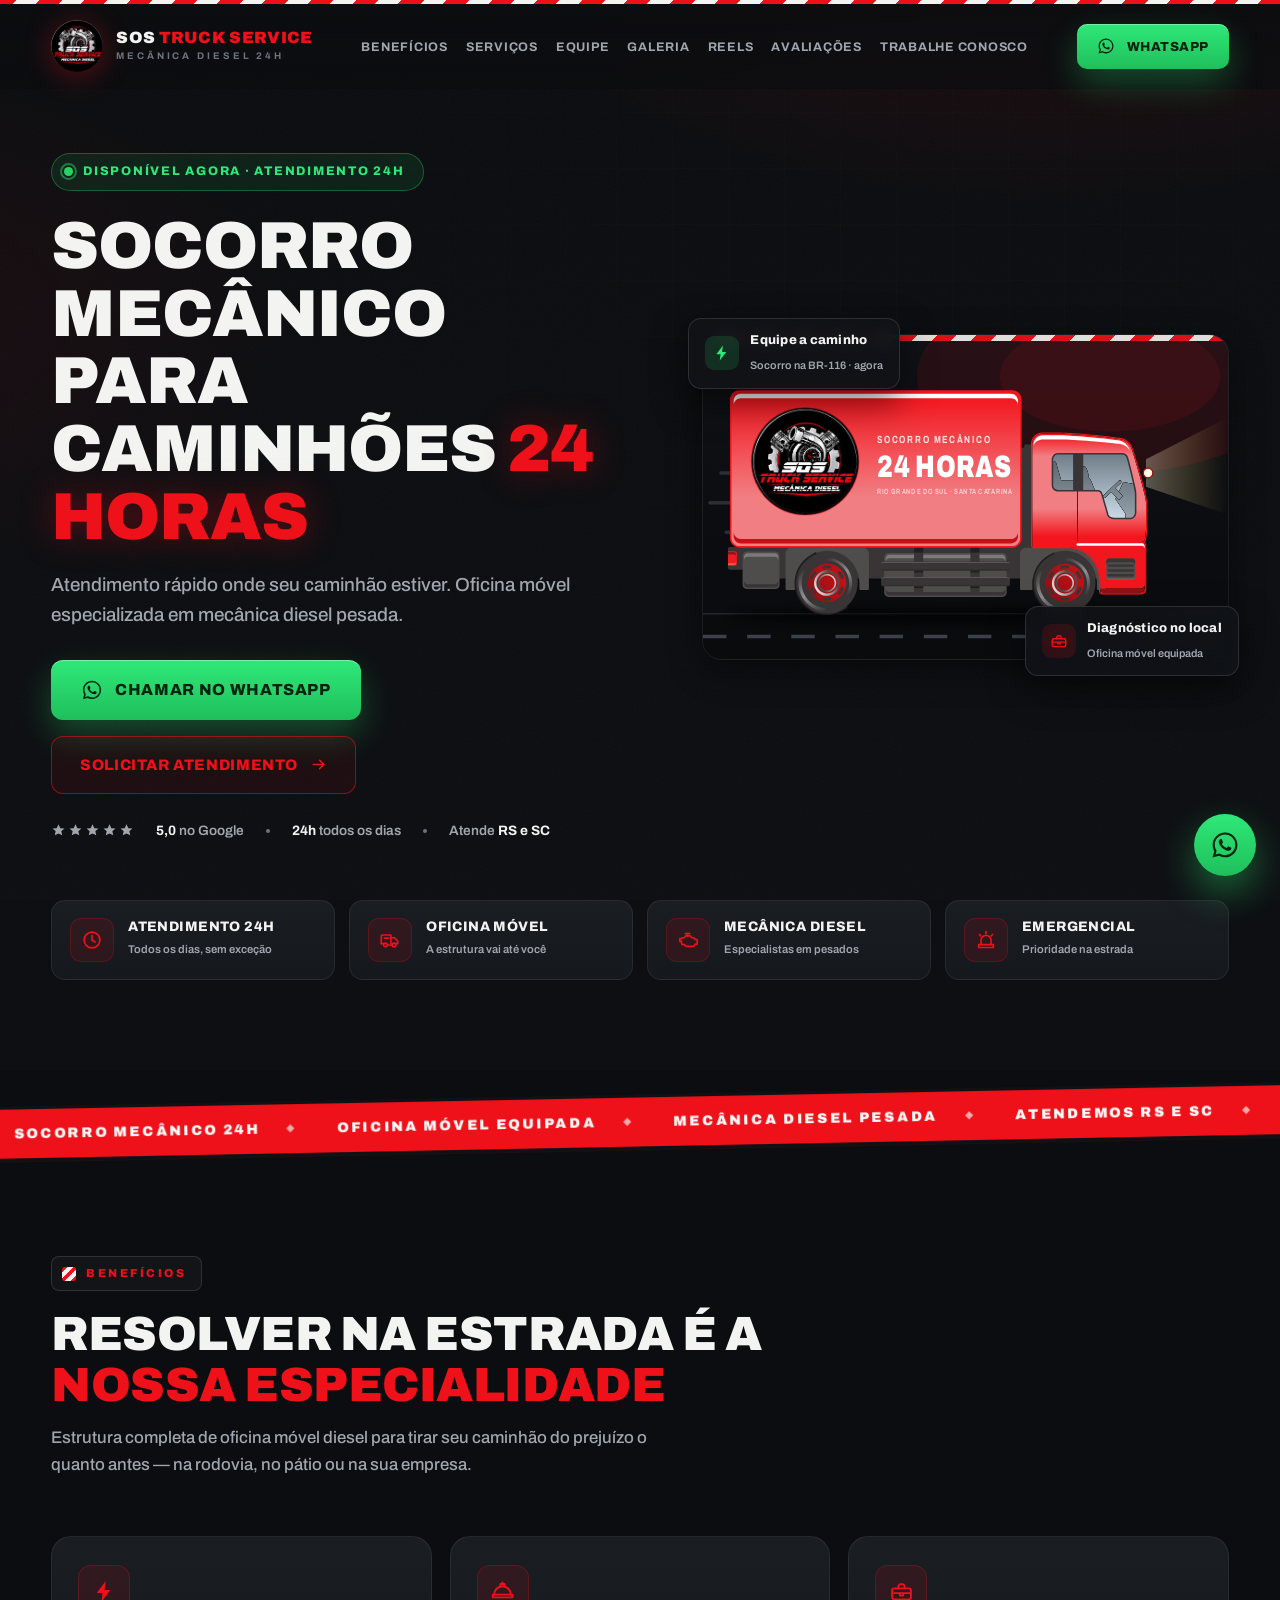
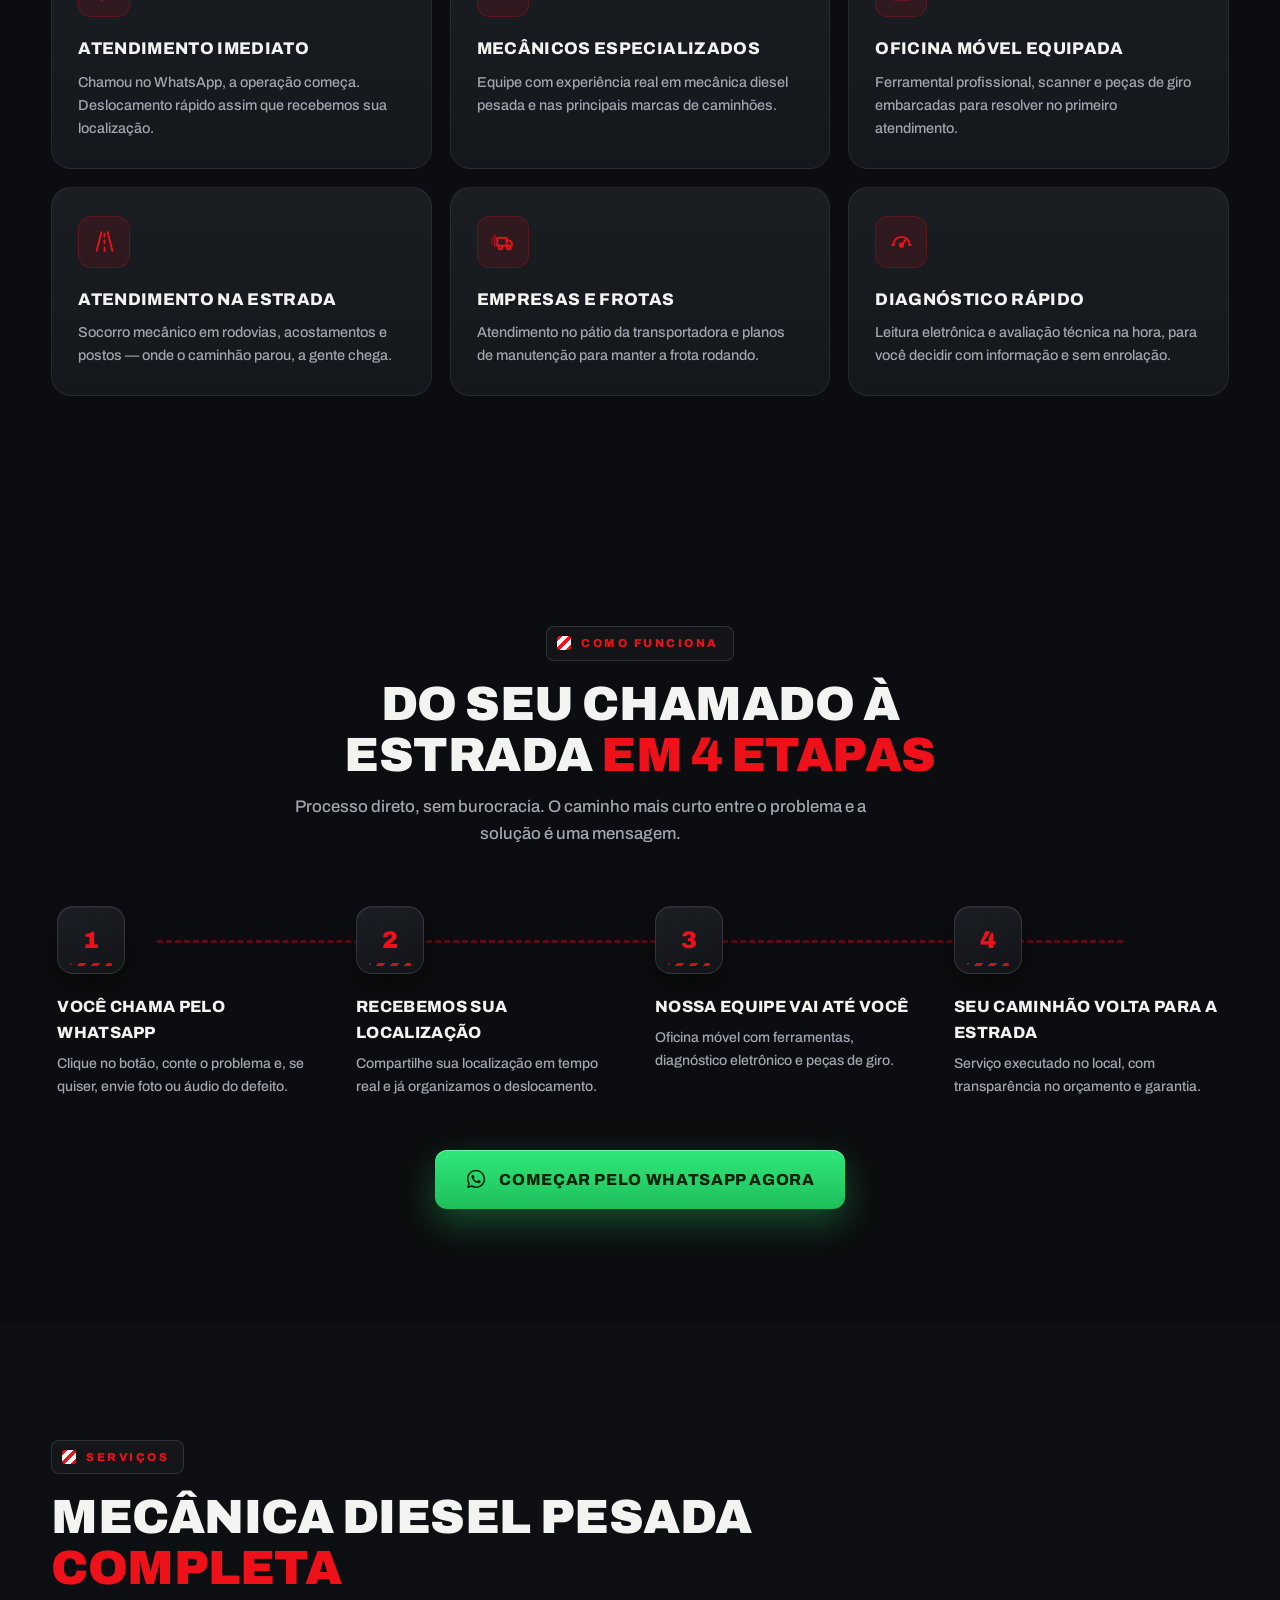
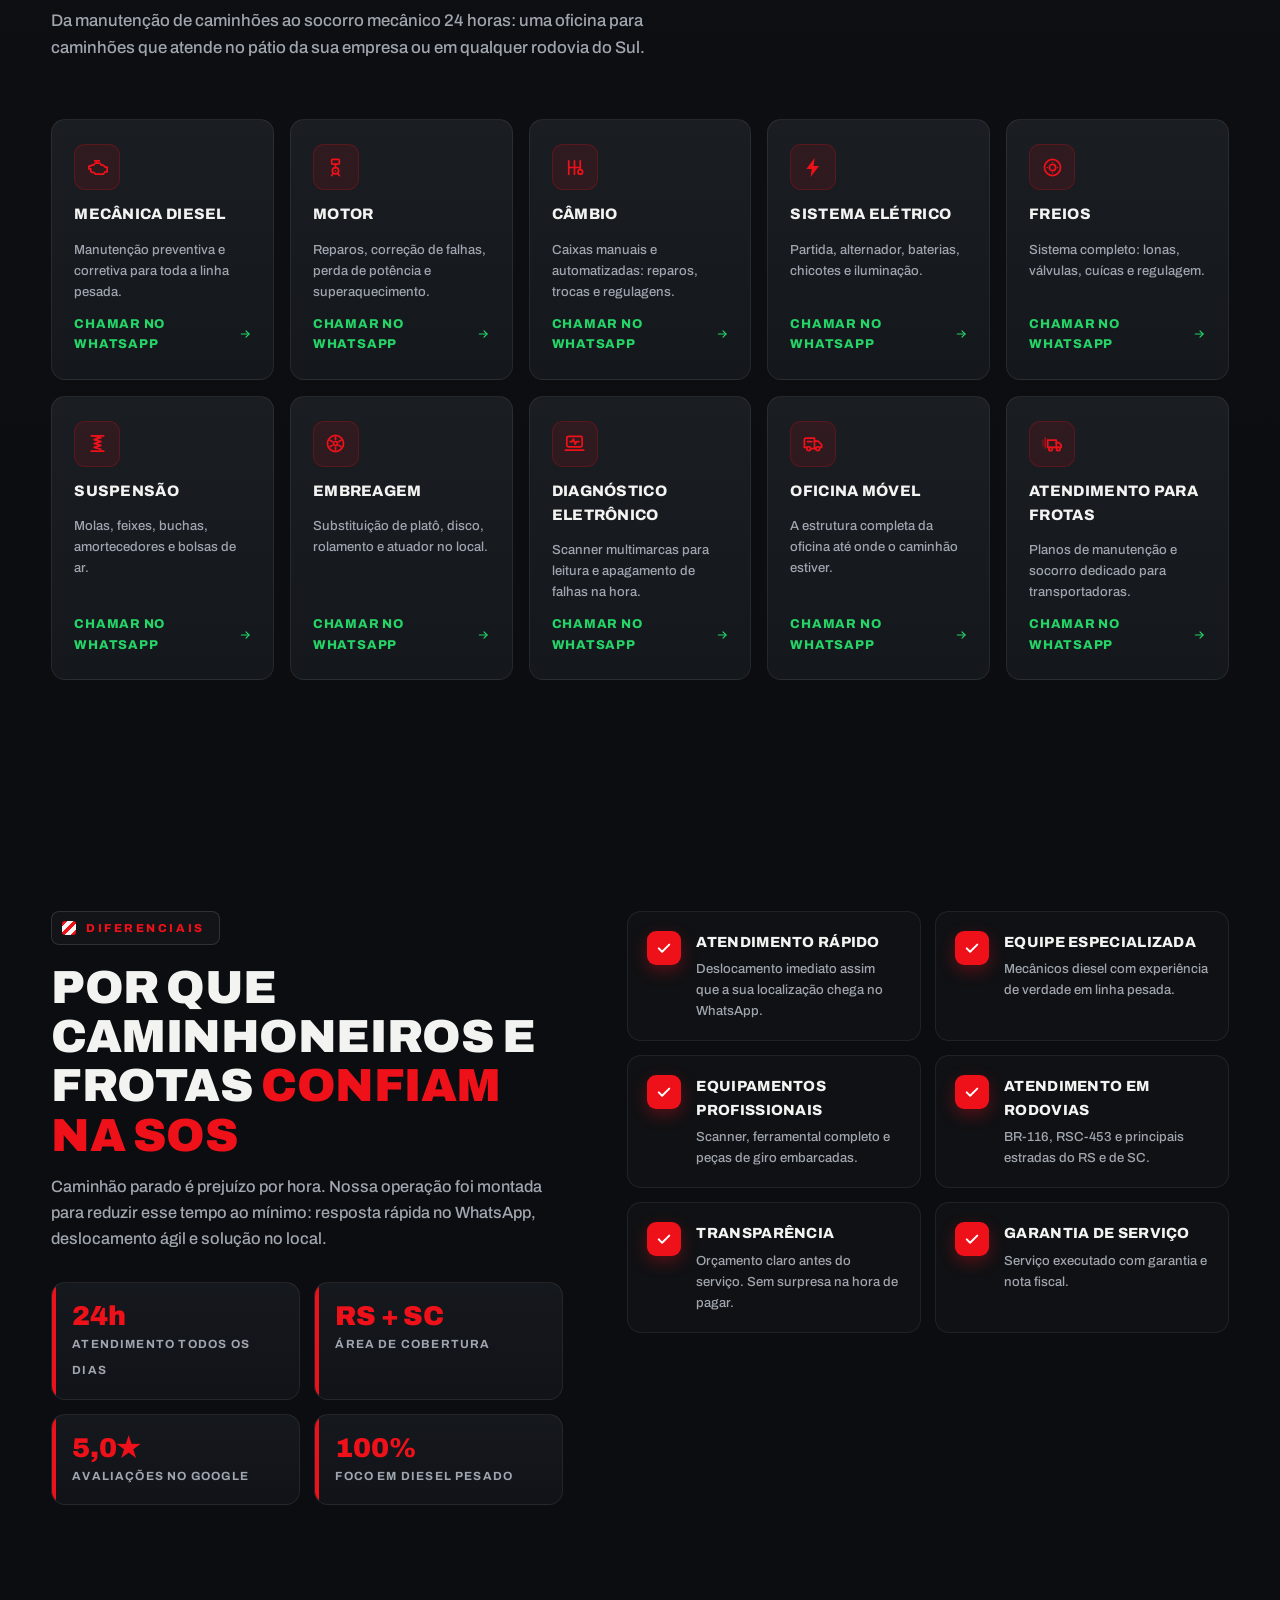
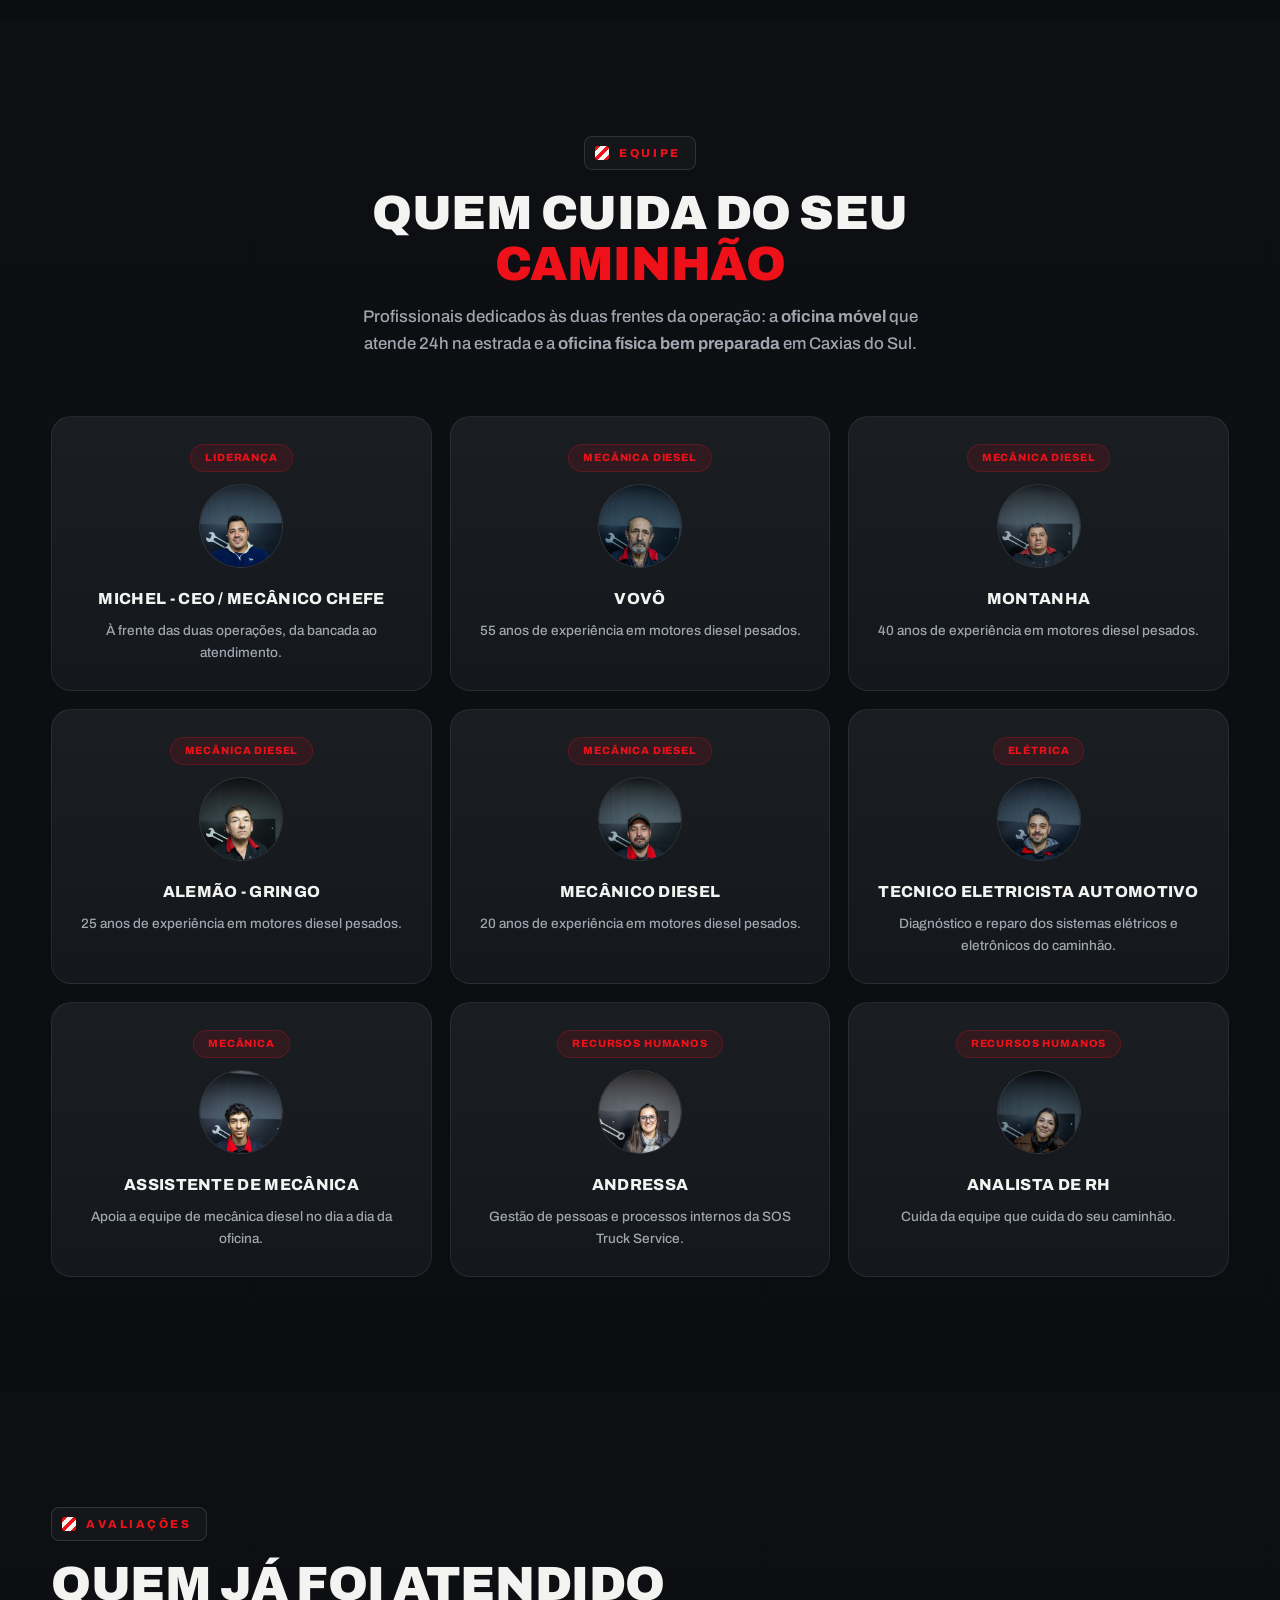
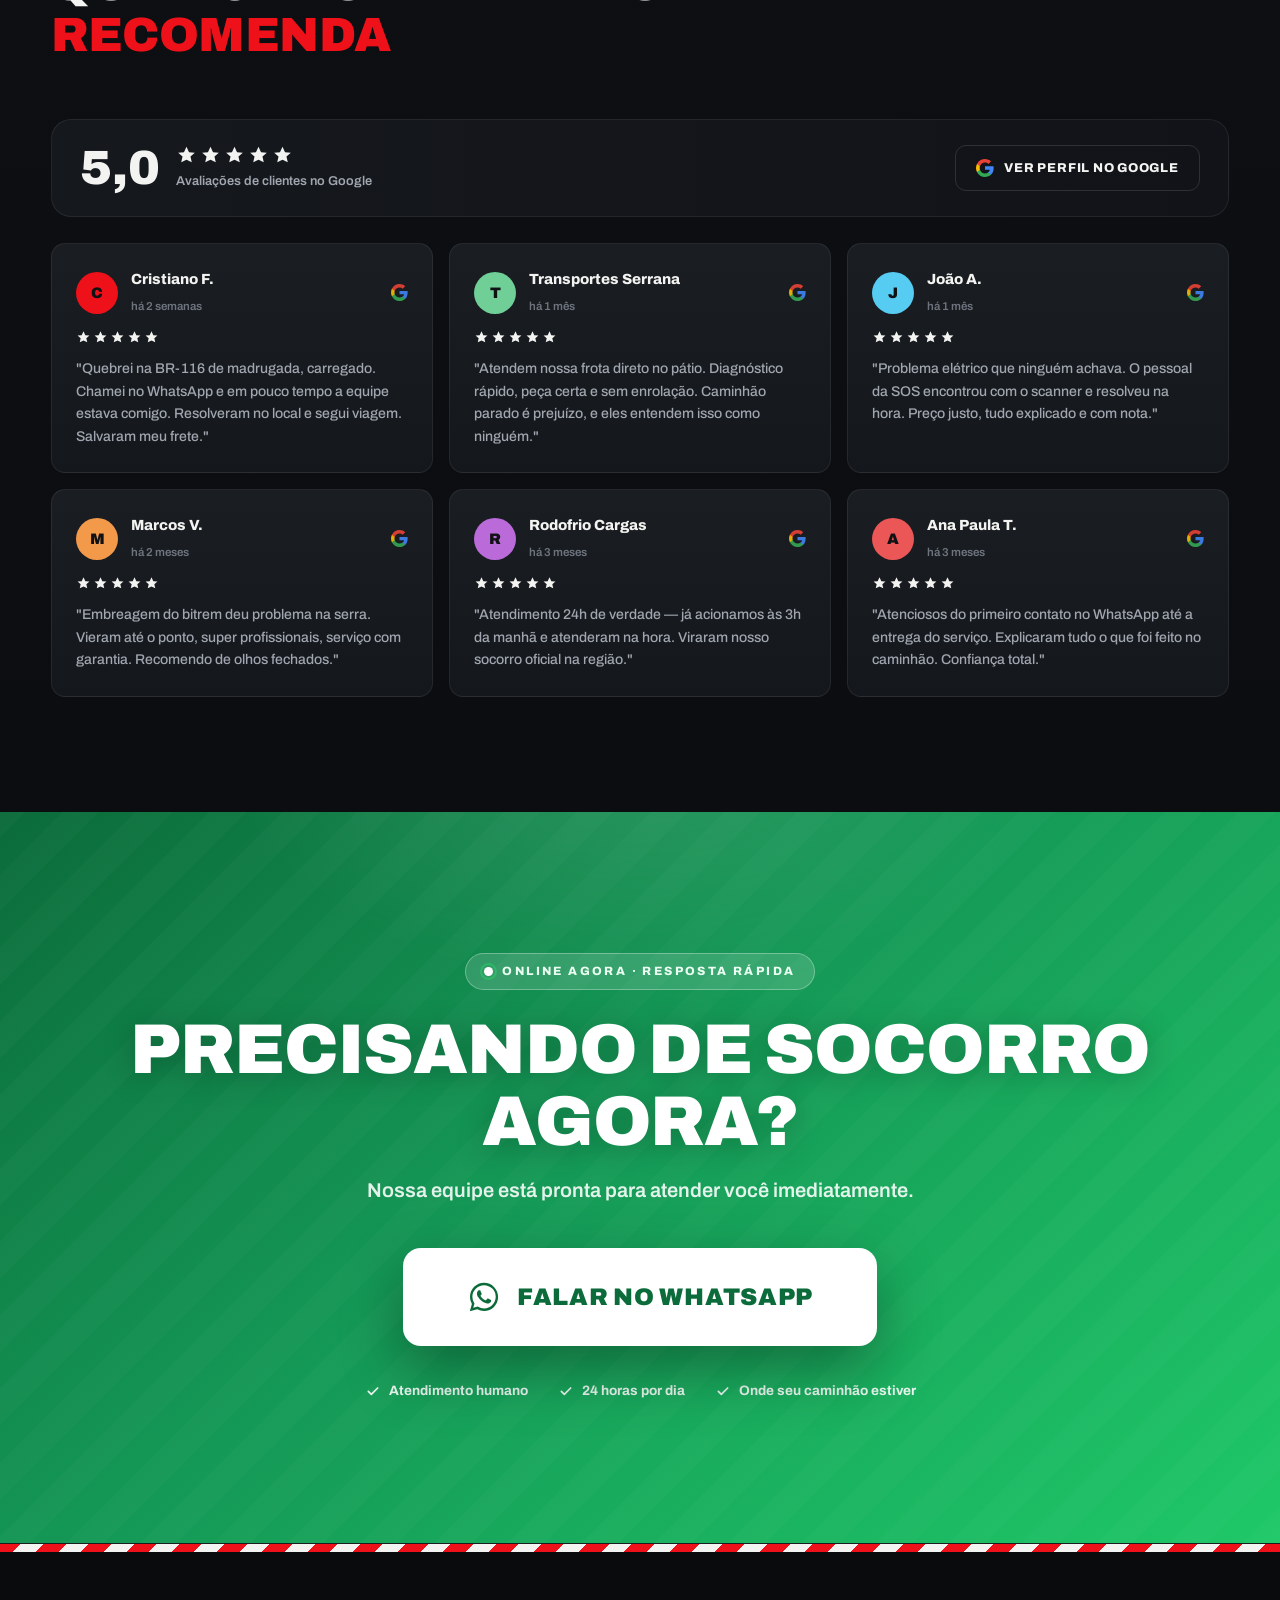
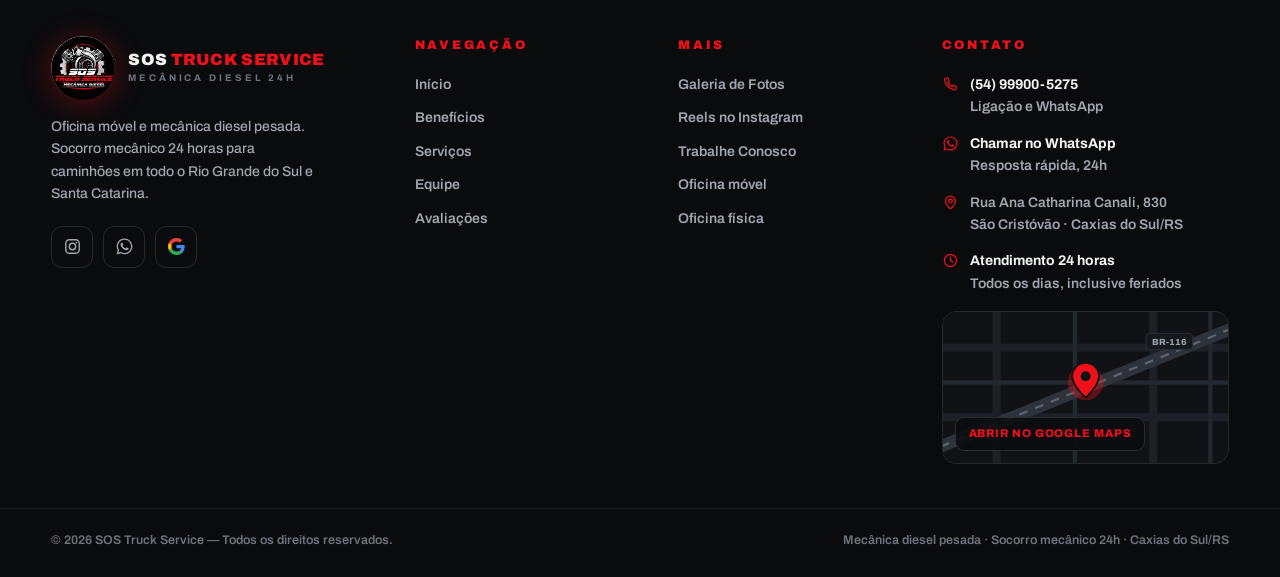
==== commit 29e48dbe: "Att- Ajustes de elementos e imagens" ====
--- a/index.html
+++ b/index.html
@@ -14,12 +14,12 @@
 <meta property="og:title" content="SOS Truck Service — Socorro Mecânico para Caminhões 24 Horas">
 <meta property="og:description" content="Atendimento rápido onde seu caminhão estiver. Oficina móvel especializada em mecânica diesel pesada. Atendemos RS e SC.">
 <meta property="og:site_name" content="SOS Truck Service">
-<meta property="og:image" content="https://www.sostruckservice.com.br/assets/og-image.png">
+<meta property="og:image" content="https://www.sostruckservice.com.br/assets/og-image.jpg">
 <meta property="og:image:width" content="1200">
 <meta property="og:image:height" content="630">
 <meta property="og:url" content="https://www.sostruckservice.com.br/">
 <meta name="twitter:card" content="summary_large_image">
-<meta name="twitter:image" content="https://www.sostruckservice.com.br/assets/og-image.png">
+<meta name="twitter:image" content="https://www.sostruckservice.com.br/assets/og-image.jpg">
 <link rel="icon" href="assets/favicon.ico" sizes="any">
 <link rel="icon" type="image/png" sizes="32x32" href="assets/favicon-32.png">
 <link rel="icon" type="image/png" sizes="192x192" href="assets/favicon-192.png">
@@ -39,7 +39,7 @@
   "telephone": "+55-54-99900-5275",
   "url": "https://www.sostruckservice.com.br/",
   "logo": "https://www.sostruckservice.com.br/assets/logo-sos-truck-service.png",
-  "image": "https://www.sostruckservice.com.br/assets/og-image.png",
+  "image": "https://www.sostruckservice.com.br/assets/og-image.jpg",
   "priceRange": "$$",
   "address": {
     "@type": "PostalAddress",
@@ -1274,55 +1274,55 @@
     <div class="team-grid">
       <div class="team-card reveal" data-d="1">
         <span class="team-tag">Liderança</span>
-        <div class="team-avatar"><img src="assets/img/equipe/equipe-ceo-mecanico-chefe.jpg" alt="CEO / Mecânico Chefe" loading="lazy"></div>
+        <div class="team-avatar"><img src="assets/img/equipe/equipe-ceo-mecanico-chefe.jpg" style="object-position:center 20%" alt="CEO / Mecânico Chefe" loading="lazy"></div>
         <h3>Michel - CEO / Mecânico Chefe</h3>
         <p>À frente das duas operações, da bancada ao atendimento.</p>
       </div>
       <div class="team-card reveal" data-d="2">
         <span class="team-tag">Mecânica Diesel</span>
-        <div class="team-avatar"><img src="assets/img/equipe/equipe-mecanico-diesel-55anos.jpg" alt="Mecânico Diesel" loading="lazy"></div>
+        <div class="team-avatar"><img src="assets/img/equipe/equipe-mecanico-diesel-55anos.jpg" style="object-position:center 18%" alt="Mecânico Diesel" loading="lazy"></div>
         <h3>Vovô</h3>
         <p>55 anos de experiência em motores diesel pesados.</p>
       </div>
       <div class="team-card reveal" data-d="3">
         <span class="team-tag">Mecânica Diesel</span>
-        <div class="team-avatar"><img src="assets/img/equipe/equipe-mecanico-diesel-40anos.jpg" alt="Mecânico Diesel" loading="lazy"></div>
+        <div class="team-avatar"><img src="assets/img/equipe/equipe-mecanico-diesel-40anos.jpg" style="object-position:center 20%" alt="Mecânico Diesel" loading="lazy"></div>
         <h3>Montanha</h3>
         <p>40 anos de experiência em motores diesel pesados.</p>
       </div>
       <div class="team-card reveal" data-d="4">
         <span class="team-tag">Mecânica Diesel</span>
-        <div class="team-avatar"><img src="assets/img/equipe/equipe-mecanico-diesel-25anos.jpg" alt="Mecânico Diesel" loading="lazy"></div>
+        <div class="team-avatar"><img src="assets/img/equipe/equipe-mecanico-diesel-25anos.jpg" style="object-position:center 12%" alt="Mecânico Diesel" loading="lazy"></div>
         <h3>Alemão - Gringo</h3>
         <p>25 anos de experiência em motores diesel pesados.</p>
       </div>
       <div class="team-card reveal" data-d="5">
         <span class="team-tag">Mecânica Diesel</span>
-        <div class="team-avatar"><img src="assets/img/equipe/equipe-mecanico-diesel-20anos.jpg" alt="Mecânico Diesel" loading="lazy"></div>
+        <div class="team-avatar"><img src="assets/img/equipe/equipe-mecanico-diesel-20anos.jpg" style="object-position:center 15%" alt="Mecânico Diesel" loading="lazy"></div>
         <h3>Mecânico Diesel</h3>
         <p>20 anos de experiência em motores diesel pesados.</p>
       </div>
       <div class="team-card reveal" data-d="6">
         <span class="team-tag">Elétrica</span>
-        <div class="team-avatar"><img src="assets/img/equipe/equipe-tecnologo-eletricista.jpg" alt="Tecnólogo Eletricista Automotivo" loading="lazy"></div>
+        <div class="team-avatar"><img src="assets/img/equipe/equipe-tecnologo-eletricista.jpg" style="object-position:center 18%" alt="Tecnólogo Eletricista Automotivo" loading="lazy"></div>
         <h3>Tecnico Eletricista Automotivo</h3>
         <p>Diagnóstico e reparo dos sistemas elétricos e eletrônicos do caminhão.</p>
       </div>
       <div class="team-card reveal" data-d="1">
         <span class="team-tag">Mecânica</span>
-        <div class="team-avatar"><img src="assets/img/equipe/equipe-assistente-mecanica.jpg" alt="Assistente de Mecânica" loading="lazy"></div>
+        <div class="team-avatar"><img src="assets/img/equipe/equipe-assistente-mecanica.jpg" style="object-position:center 15%" alt="Assistente de Mecânica" loading="lazy"></div>
         <h3>Assistente de Mecânica</h3>
         <p>Apoia a equipe de mecânica diesel no dia a dia da oficina.</p>
       </div>
       <div class="team-card reveal" data-d="2">
         <span class="team-tag">Recursos Humanos</span>
-        <div class="team-avatar"><img src="assets/img/equipe/equipe-gerente-rh.jpg" alt="Gerente de RH" loading="lazy"></div>
+        <div class="team-avatar"><img src="assets/img/equipe/equipe-gerente-rh.jpg" style="object-position:center 18%" alt="Gerente de RH" loading="lazy"></div>
         <h3>Andressa</h3>
         <p>Gestão de pessoas e processos internos da SOS Truck Service.</p>
       </div>
       <div class="team-card reveal" data-d="3">
         <span class="team-tag">Recursos Humanos</span>
-        <div class="team-avatar"><img src="assets/img/equipe/equipe-analista-rh.jpg" alt="Analista de RH" loading="lazy"></div>
+        <div class="team-avatar"><img src="assets/img/equipe/equipe-analista-rh.jpg" style="object-position:center 15%" alt="Analista de RH" loading="lazy"></div>
         <h3>Analista de RH</h3>
         <p>Cuida da equipe que cuida do seu caminhão.</p>
       </div>
--- a/assets/styles.css
+++ b/assets/styles.css
@@ -564,6 +564,8 @@
   width:46px;height:46px;border-radius:11px;flex:none;display:grid;place-items:center;
   background:rgba(238,17,25,.11);color:var(--red);border:1px solid rgba(238,17,25,.22);
 }
+.job-photos{display:grid;grid-template-columns:repeat(4,1fr);gap:14px;margin-top:22px}
+.job-photos img{width:100%;aspect-ratio:4/3;object-fit:cover;border-radius:var(--r-md);border:1px solid var(--line);display:block}
 .dual-card strong{display:block;font-size:.92rem;font-weight:800;text-transform:uppercase;letter-spacing:.02em}
 .dual-card small{font-size:.78rem;color:var(--smoke);font-weight:600}
 
@@ -633,12 +635,7 @@
   display:block;transition:transform .28s cubic-bezier(.22,1,.36,1),border-color .28s ease,box-shadow .28s ease;
 }
 .reel-card:hover{transform:translateY(-6px);border-color:rgba(238,17,25,.5);box-shadow:0 20px 44px rgba(0,0,0,.5)}
-.reel-card::before{
-  content:"";position:absolute;inset:0;
-  background:
-    radial-gradient(circle at 50% 40%,rgba(238,17,25,.14),transparent 55%),
-    repeating-linear-gradient(-45deg,rgba(255,255,255,.03) 0 10px,transparent 10px 20px);
-}
+.reel-cover{position:absolute;inset:0;width:100%;height:100%;object-fit:cover}
 .reel-play{
   position:absolute;top:50%;left:50%;transform:translate(-50%,-50%);
   width:56px;height:56px;border-radius:50%;display:grid;place-items:center;
@@ -647,23 +644,19 @@
 }
 .reel-card:hover .reel-play{transform:translate(-50%,-50%) scale(1.12);background:var(--red);border-color:var(--red)}
 .reel-badge{
-  position:absolute;top:12px;left:12px;display:inline-flex;align-items:center;gap:6px;
-  background:rgba(12,13,16,.8);border:1px solid var(--line-strong);border-radius:8px;padding:5px 9px;
-  font-size:.64rem;font-weight:800;letter-spacing:.05em;text-transform:uppercase;color:var(--red);
-}
-.reel-cap{
-  position:absolute;left:0;right:0;bottom:0;padding:14px 14px 16px;
-  background:linear-gradient(0deg,rgba(6,7,9,.92),transparent);
-}
-.reel-cap strong{display:block;font-size:.84rem;font-weight:800;line-height:1.25}
-.reel-cap small{font-size:.7rem;color:var(--smoke);font-weight:600}
+  position:absolute;top:12px;left:12px;display:inline-flex;align-items:center;gap:7px;
+  background:rgba(12,13,16,.8);border:1px solid var(--line-strong);border-radius:10px;padding:6px 12px 6px 8px;
+  font-size:.7rem;font-weight:800;letter-spacing:.05em;text-transform:uppercase;color:var(--red);
+}
+.reel-badge svg{stroke-width:2.4;flex:none}
 .ig-cta{
   margin-top:clamp(34px,4vw,48px);display:flex;flex-wrap:wrap;align-items:center;justify-content:space-between;gap:20px;
   border:1px solid var(--line);border-radius:var(--r-lg);padding:26px 28px;
   background:linear-gradient(90deg,#15181D,#111318);
 }
 .ig-cta-info{display:flex;align-items:center;gap:16px}
-.ig-cta-info .mc-icon{width:52px;height:52px;border-radius:13px;background:rgba(238,17,25,.12);border:1px solid rgba(238,17,25,.24);color:var(--red)}
+.ig-cta-info .mc-icon{width:52px;height:52px;border-radius:13px;flex:none;display:grid;place-items:center;background:rgba(238,17,25,.12);border:1px solid rgba(238,17,25,.24);color:var(--red)}
+.ig-cta-info .mc-icon svg{stroke-width:2.2}
 .ig-cta-info strong{display:block;font-size:1rem;font-weight:800;text-transform:uppercase}
 .ig-cta-info span{color:var(--smoke);font-size:.86rem}
 
@@ -715,6 +708,7 @@
   .reviews-grid{grid-template-columns:repeat(2,1fr)}
   .foot-grid{grid-template-columns:1fr 1fr}
   .dual-strip{grid-template-columns:1fr}
+  .job-photos{grid-template-columns:repeat(2,1fr)}
   .gal-grid{grid-template-columns:repeat(3,1fr)}
   .gal-item.gal-wide{grid-column:span 3}
   .reels-grid{grid-template-columns:repeat(3,1fr)}
@@ -752,6 +746,7 @@
   .team-grid{grid-template-columns:1fr}
   .form-row{grid-template-columns:1fr}
   .ig-cta{flex-direction:column;align-items:flex-start}
+  .job-form-wrap .btn{width:100%}
 }
 @media (prefers-reduced-motion:reduce){
   *,*::before,*::after{animation:none!important;transition:none!important}
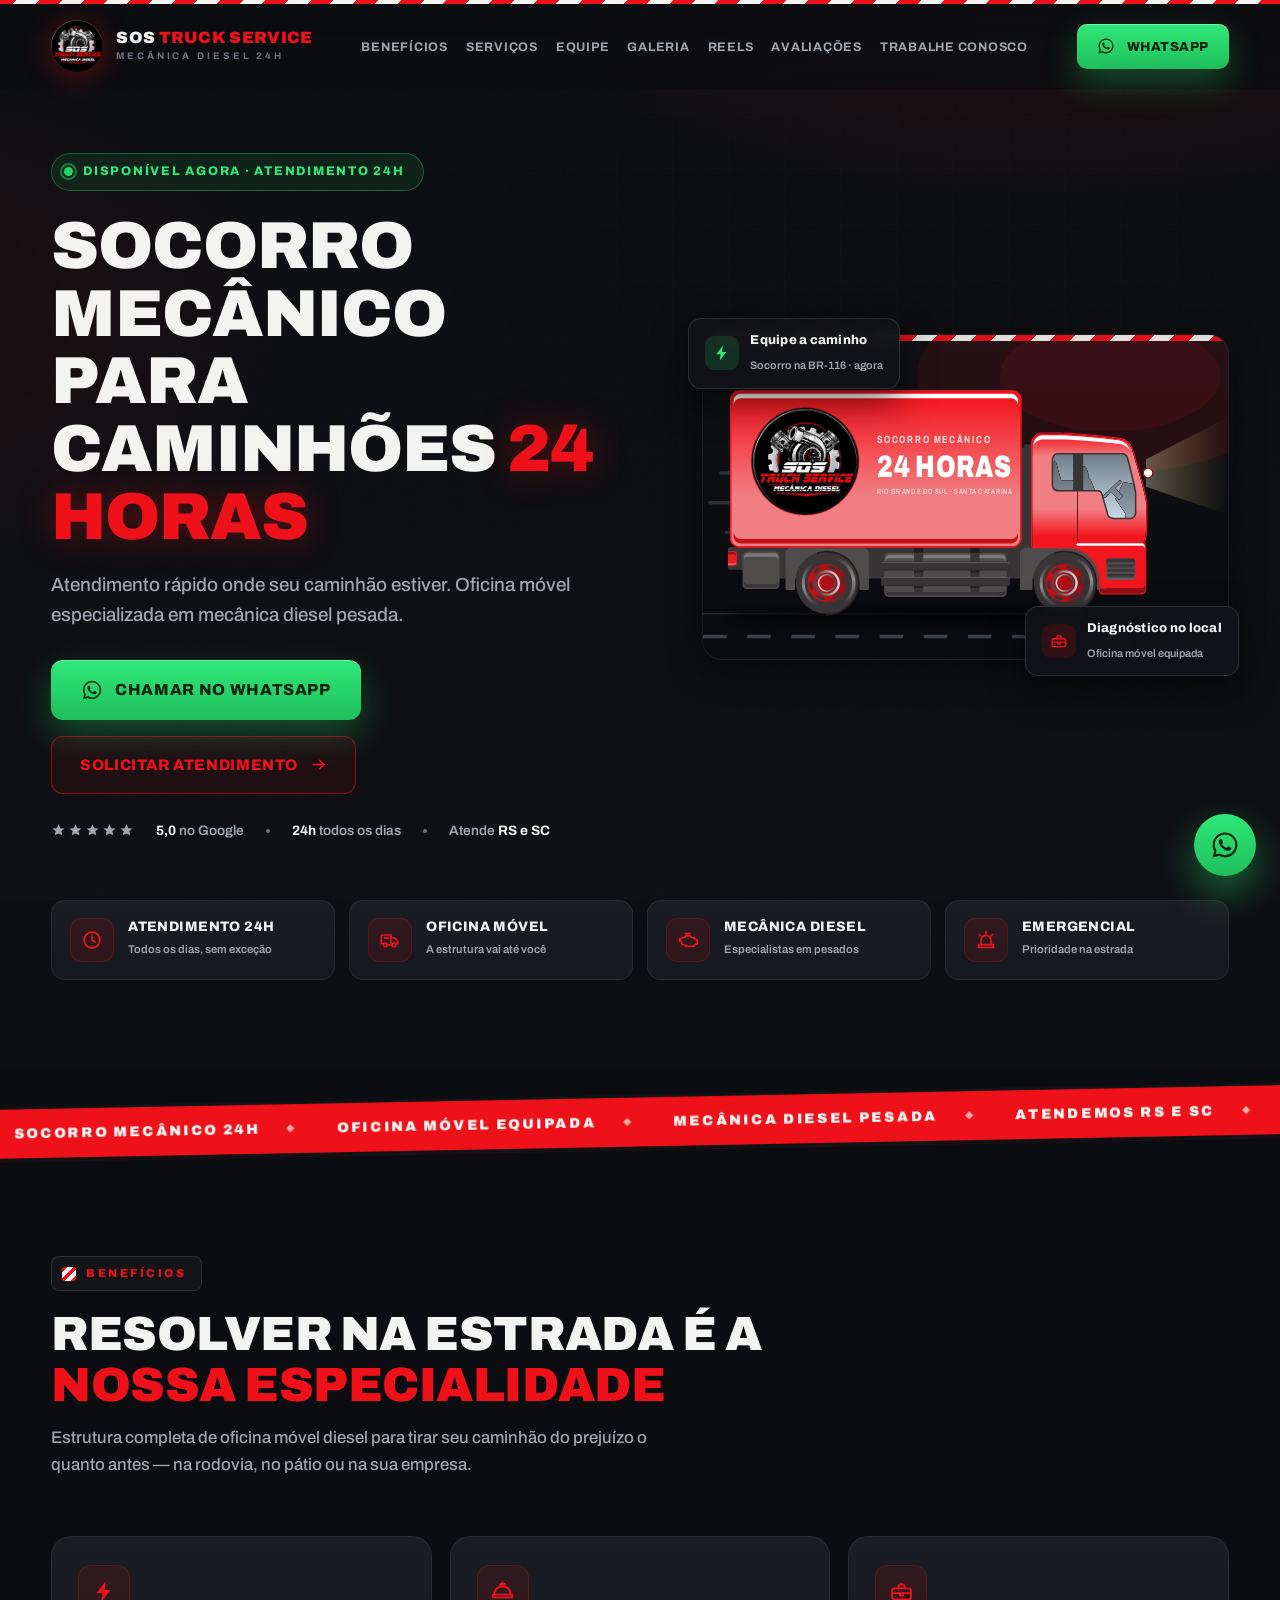
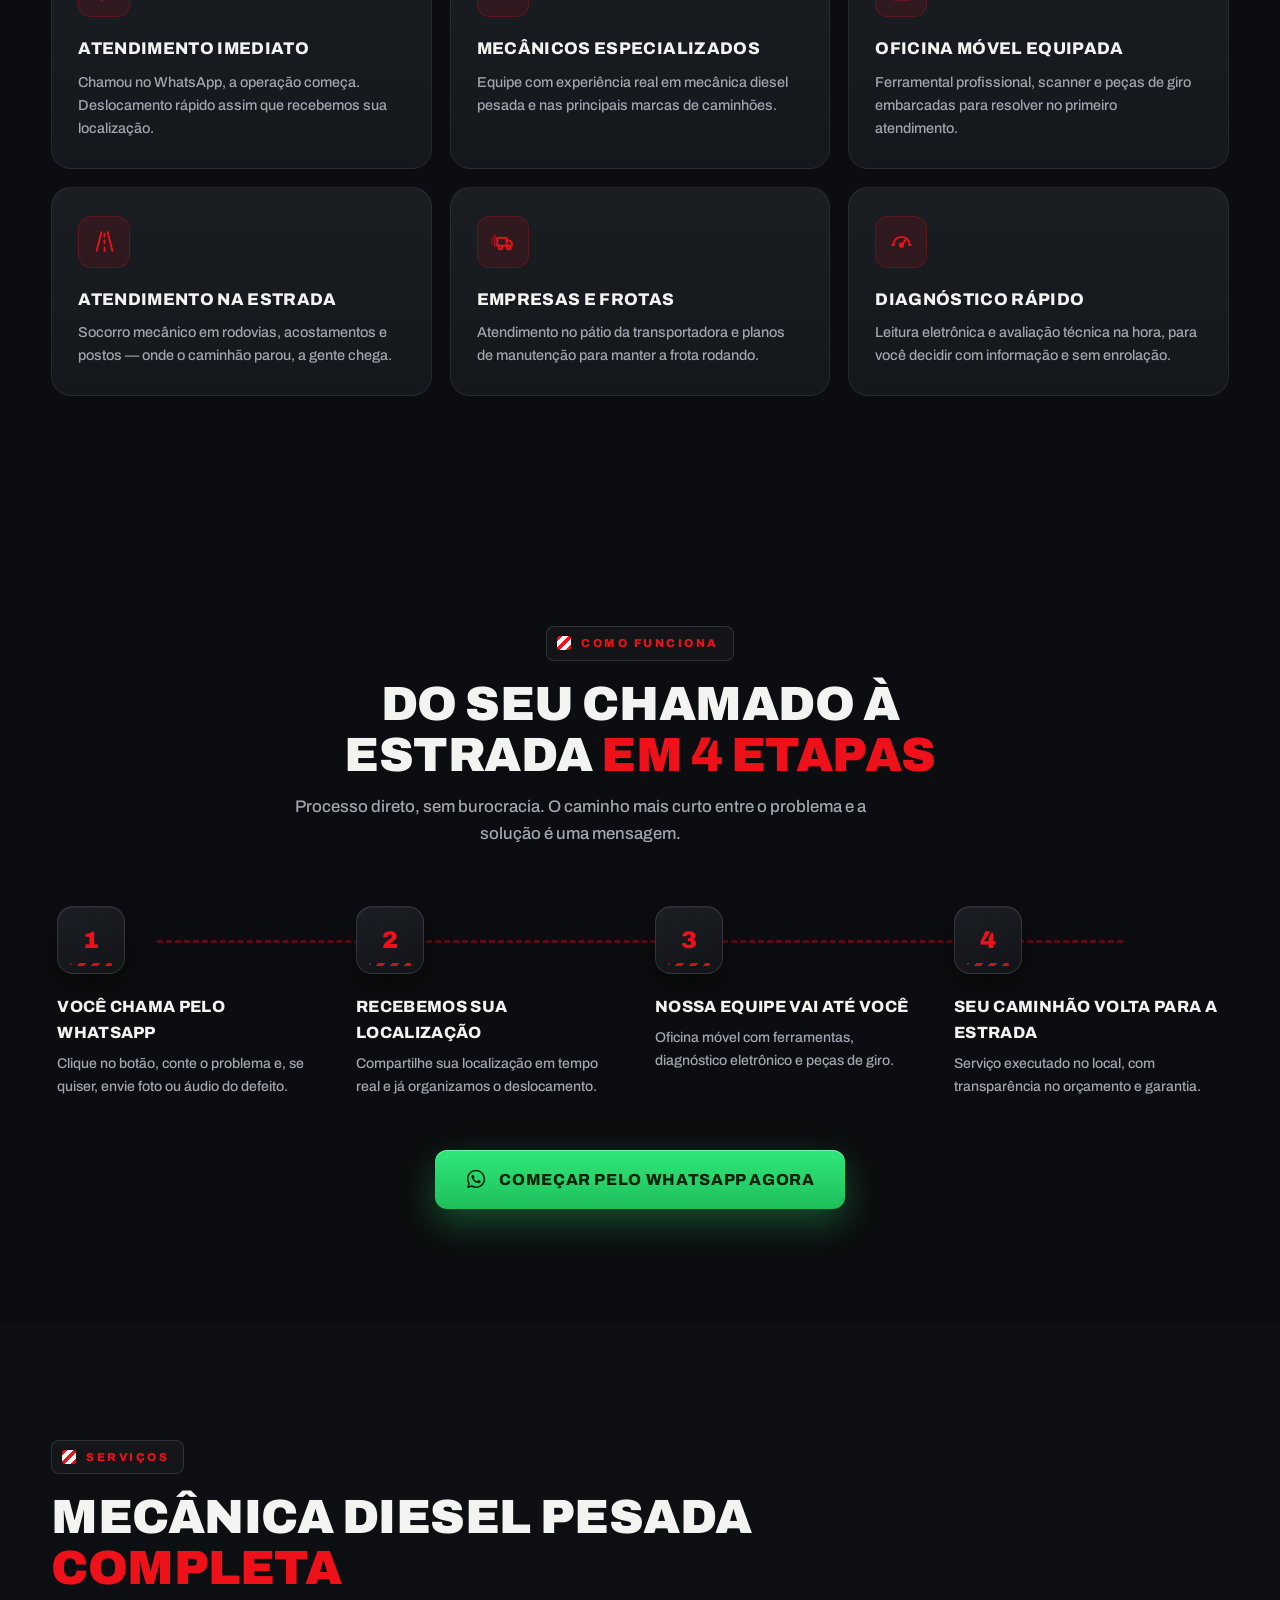
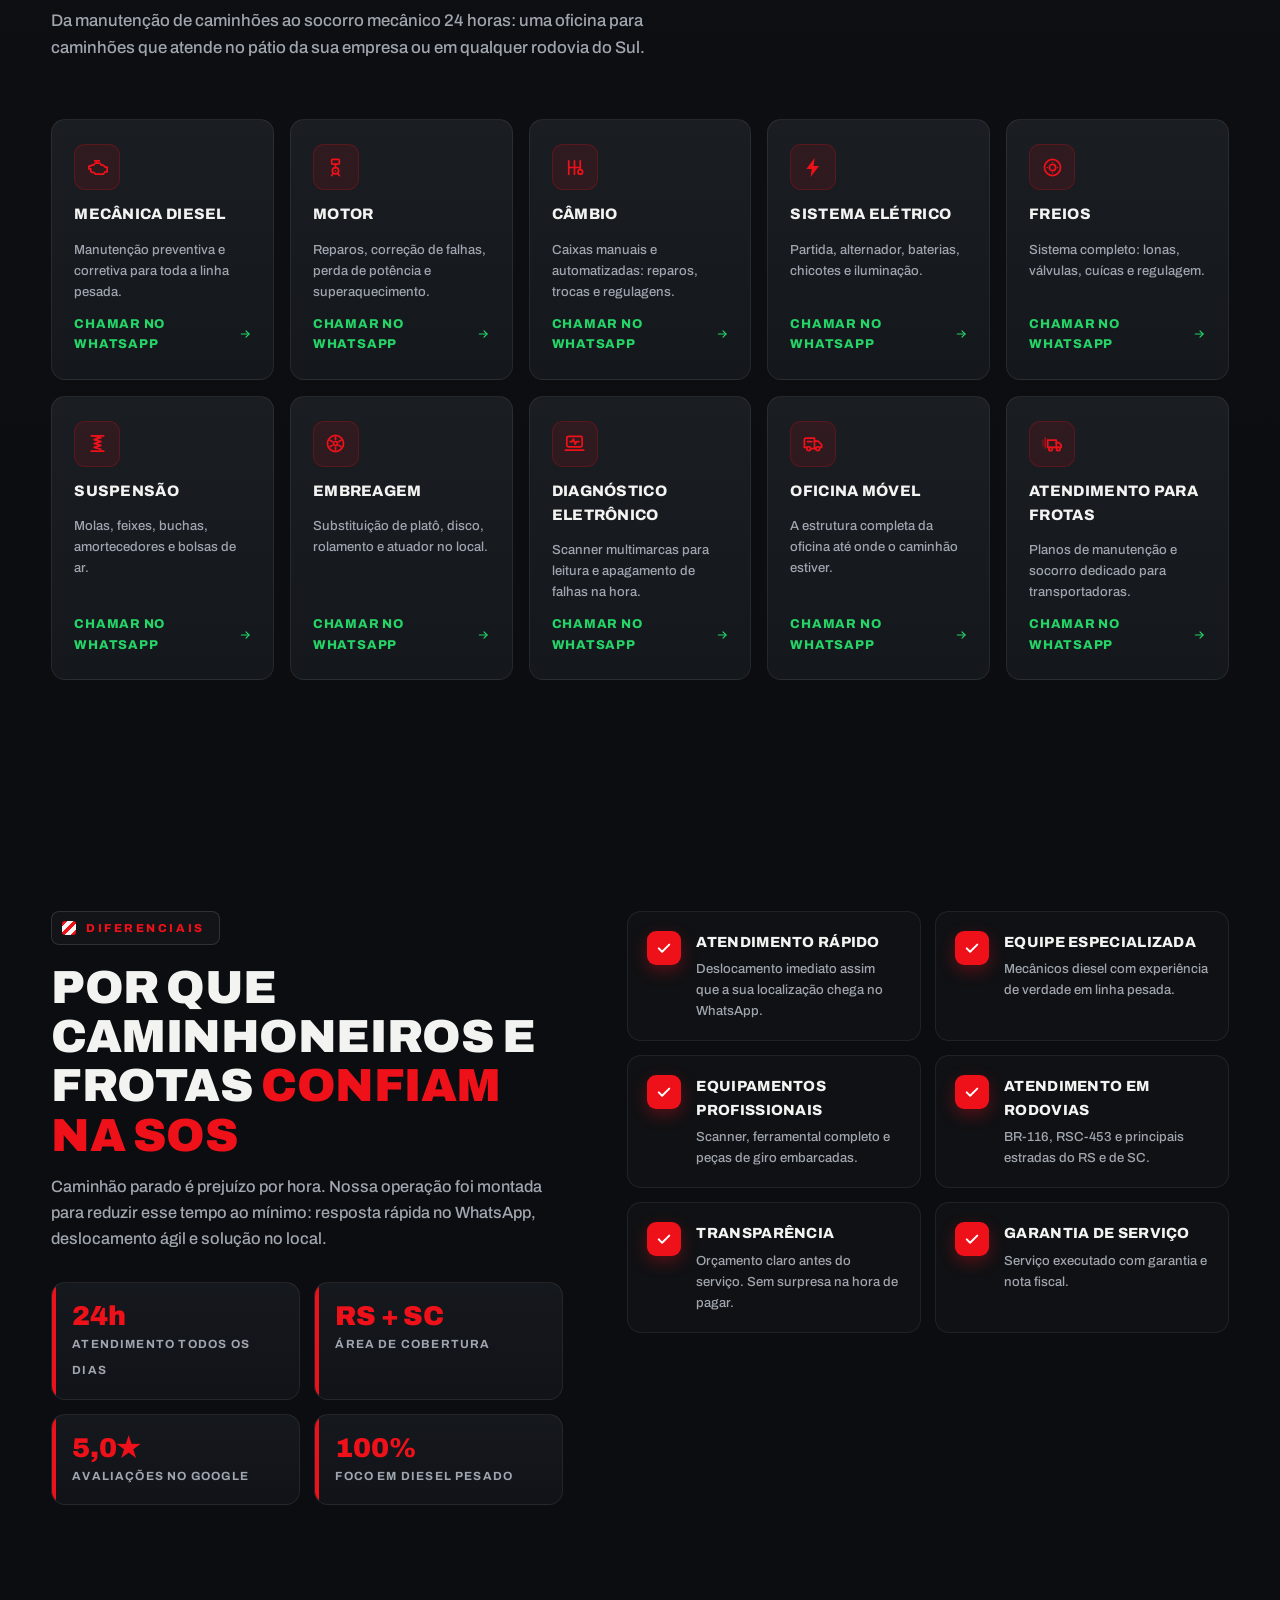
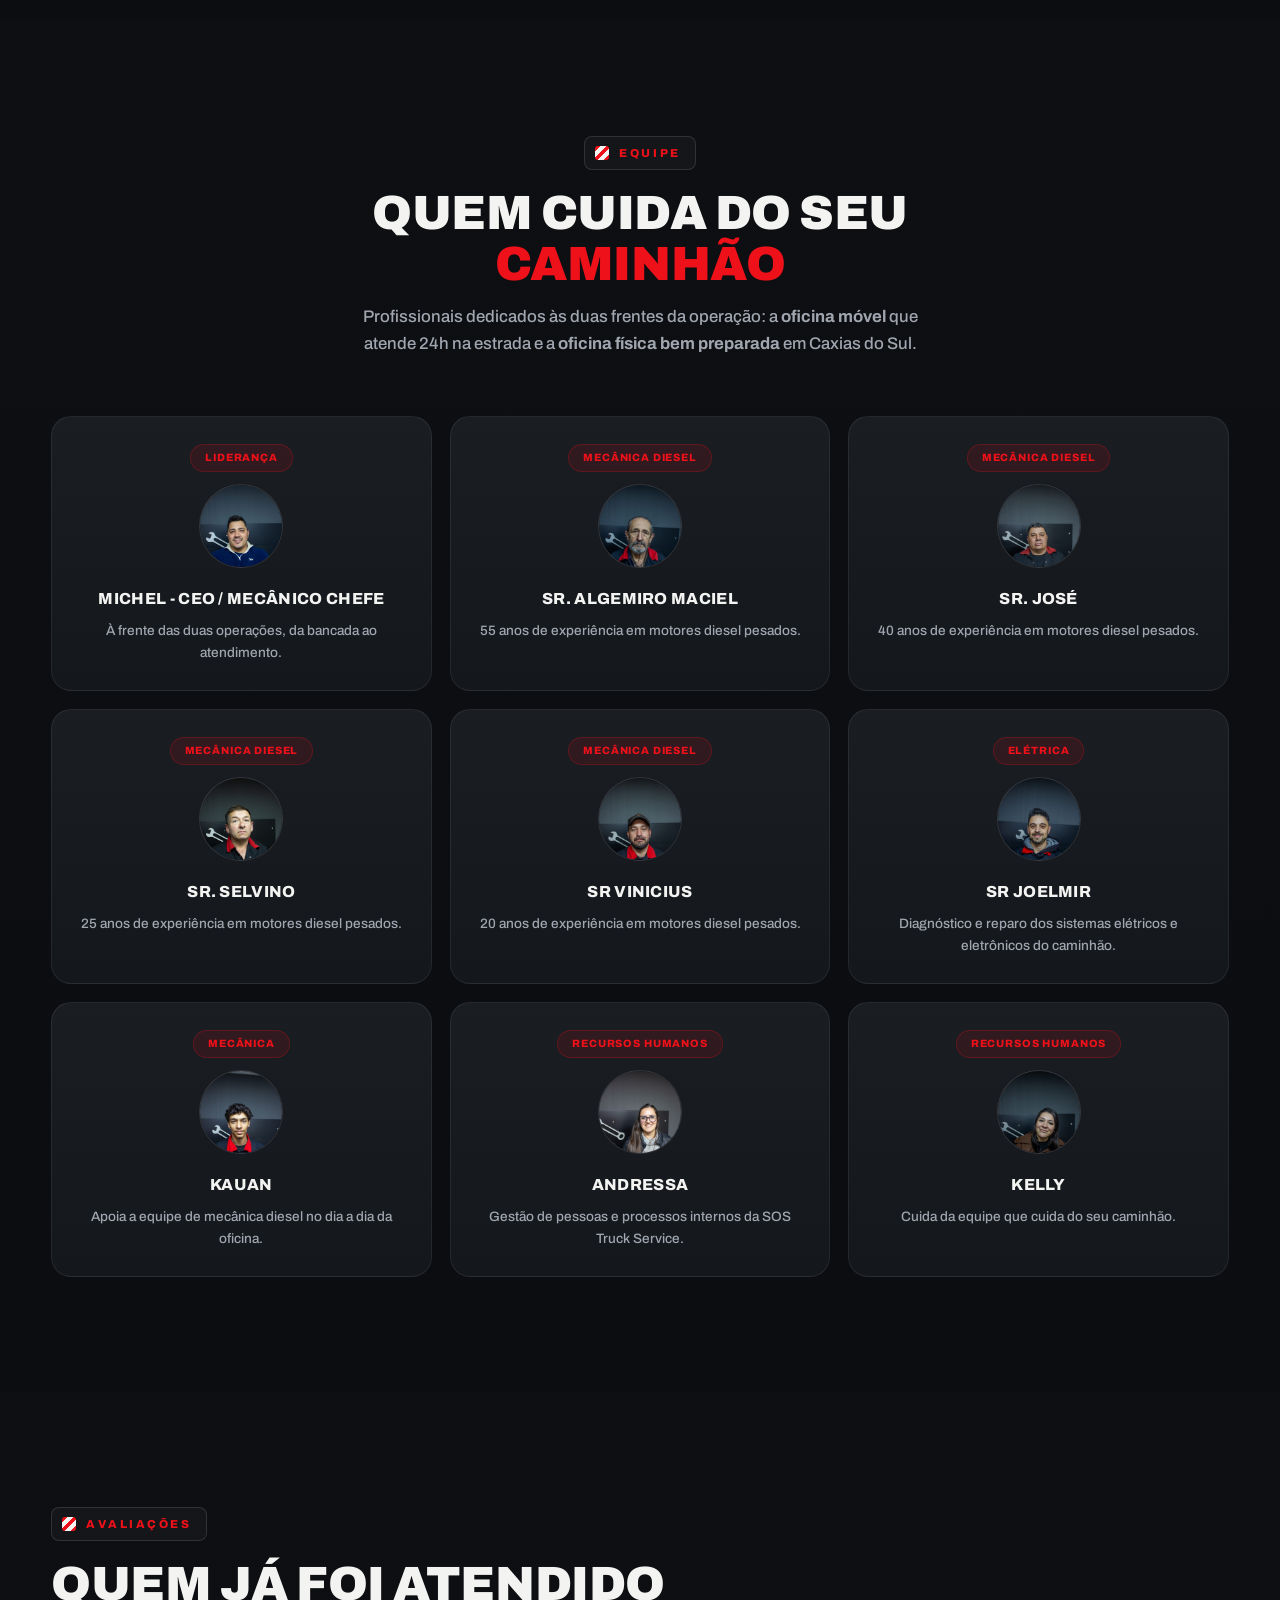
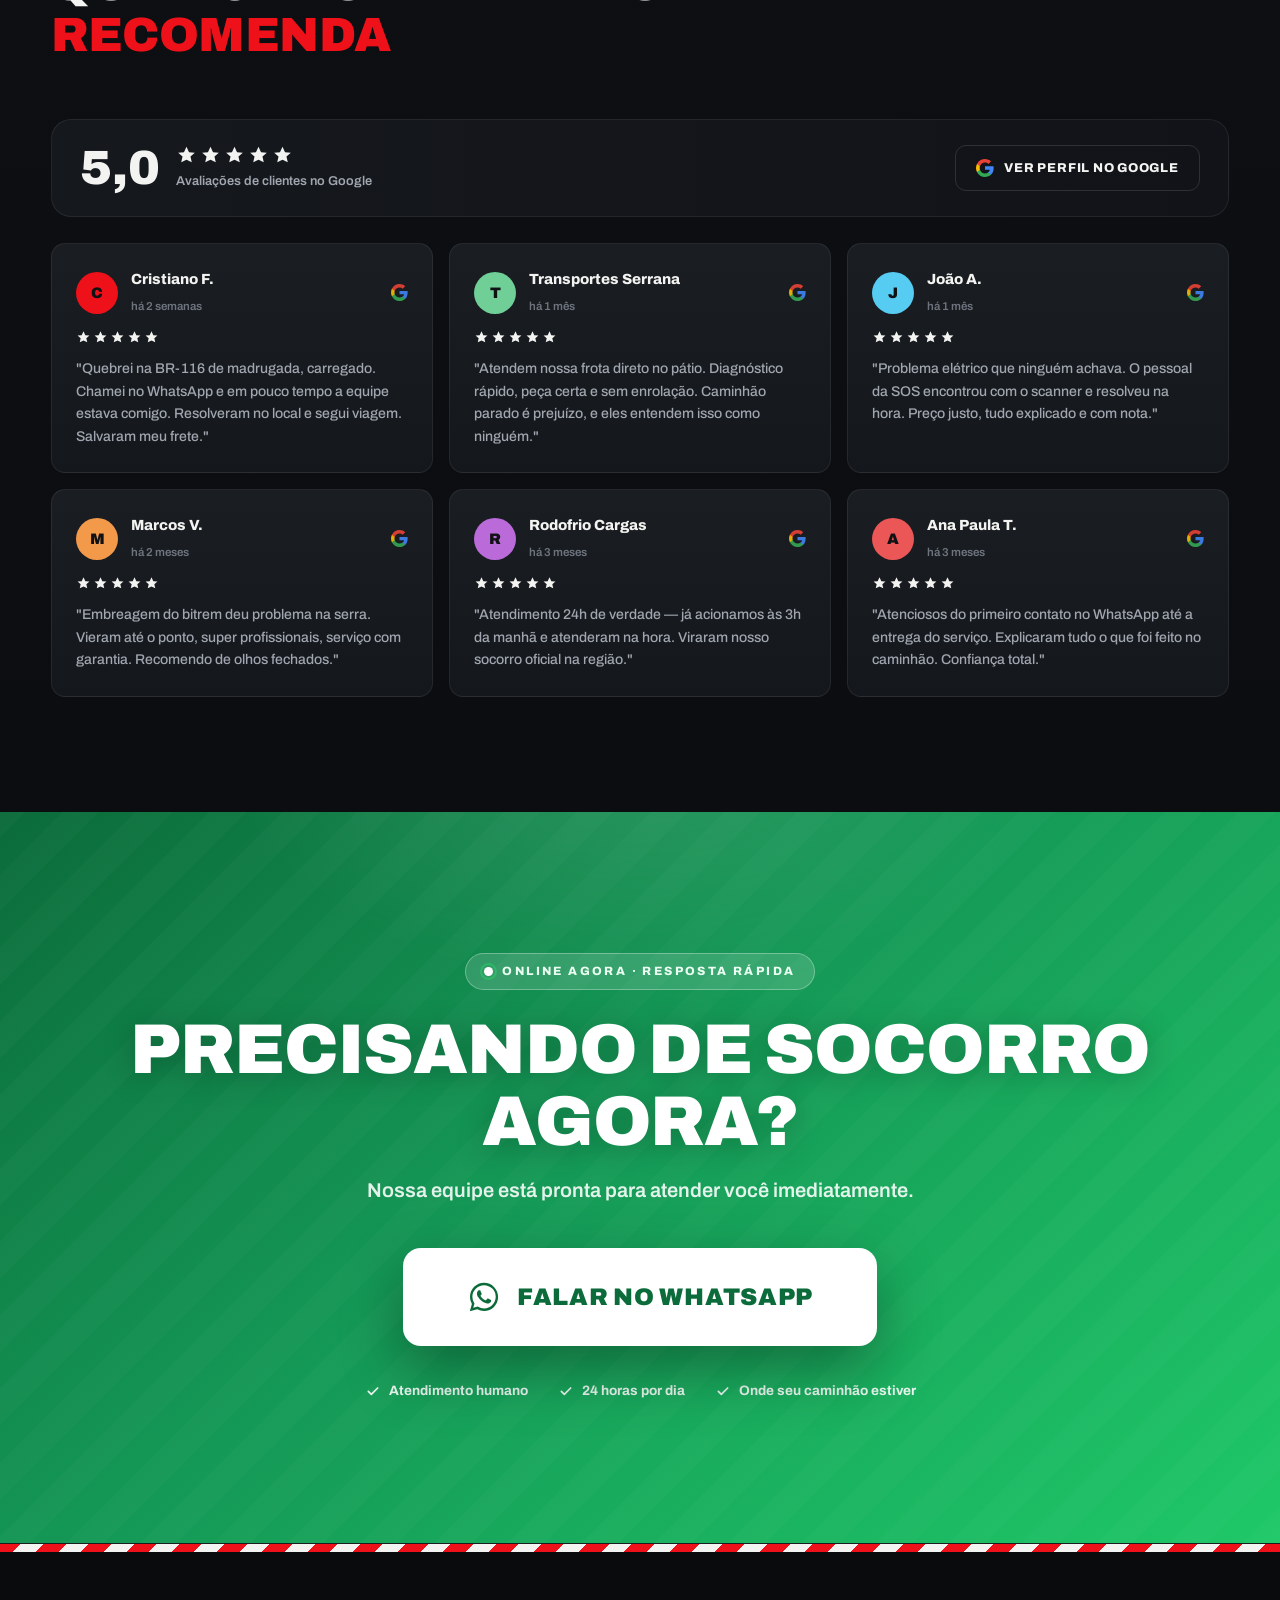
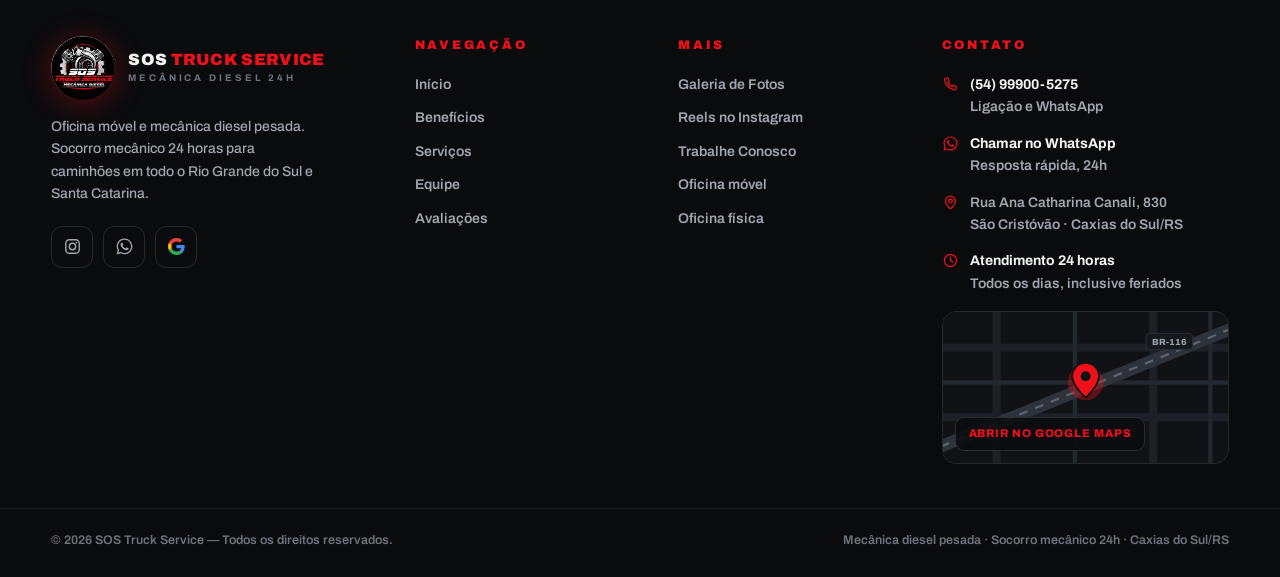
==== commit b48b566a: "Att- Nomes" ====
--- a/index.html
+++ b/index.html
@@ -1281,37 +1281,37 @@
       <div class="team-card reveal" data-d="2">
         <span class="team-tag">Mecânica Diesel</span>
         <div class="team-avatar"><img src="assets/img/equipe/equipe-mecanico-diesel-55anos.jpg" style="object-position:center 18%" alt="Mecânico Diesel" loading="lazy"></div>
-        <h3>Vovô</h3>
+        <h3>Sr. Algemiro Maciel</h3>
         <p>55 anos de experiência em motores diesel pesados.</p>
       </div>
       <div class="team-card reveal" data-d="3">
         <span class="team-tag">Mecânica Diesel</span>
         <div class="team-avatar"><img src="assets/img/equipe/equipe-mecanico-diesel-40anos.jpg" style="object-position:center 20%" alt="Mecânico Diesel" loading="lazy"></div>
-        <h3>Montanha</h3>
+        <h3>Sr. José</h3>
         <p>40 anos de experiência em motores diesel pesados.</p>
       </div>
       <div class="team-card reveal" data-d="4">
         <span class="team-tag">Mecânica Diesel</span>
         <div class="team-avatar"><img src="assets/img/equipe/equipe-mecanico-diesel-25anos.jpg" style="object-position:center 12%" alt="Mecânico Diesel" loading="lazy"></div>
-        <h3>Alemão - Gringo</h3>
+        <h3>Sr. Selvino</h3>
         <p>25 anos de experiência em motores diesel pesados.</p>
       </div>
       <div class="team-card reveal" data-d="5">
         <span class="team-tag">Mecânica Diesel</span>
         <div class="team-avatar"><img src="assets/img/equipe/equipe-mecanico-diesel-20anos.jpg" style="object-position:center 15%" alt="Mecânico Diesel" loading="lazy"></div>
-        <h3>Mecânico Diesel</h3>
+        <h3>Sr Vinicius</h3>
         <p>20 anos de experiência em motores diesel pesados.</p>
       </div>
       <div class="team-card reveal" data-d="6">
         <span class="team-tag">Elétrica</span>
         <div class="team-avatar"><img src="assets/img/equipe/equipe-tecnologo-eletricista.jpg" style="object-position:center 18%" alt="Tecnólogo Eletricista Automotivo" loading="lazy"></div>
-        <h3>Tecnico Eletricista Automotivo</h3>
+        <h3>Sr Joelmir</h3>
         <p>Diagnóstico e reparo dos sistemas elétricos e eletrônicos do caminhão.</p>
       </div>
       <div class="team-card reveal" data-d="1">
         <span class="team-tag">Mecânica</span>
         <div class="team-avatar"><img src="assets/img/equipe/equipe-assistente-mecanica.jpg" style="object-position:center 15%" alt="Assistente de Mecânica" loading="lazy"></div>
-        <h3>Assistente de Mecânica</h3>
+        <h3>Kauan</h3>
         <p>Apoia a equipe de mecânica diesel no dia a dia da oficina.</p>
       </div>
       <div class="team-card reveal" data-d="2">
@@ -1323,7 +1323,7 @@
       <div class="team-card reveal" data-d="3">
         <span class="team-tag">Recursos Humanos</span>
         <div class="team-avatar"><img src="assets/img/equipe/equipe-analista-rh.jpg" style="object-position:center 15%" alt="Analista de RH" loading="lazy"></div>
-        <h3>Analista de RH</h3>
+        <h3>Kelly</h3>
         <p>Cuida da equipe que cuida do seu caminhão.</p>
       </div>
     </div>
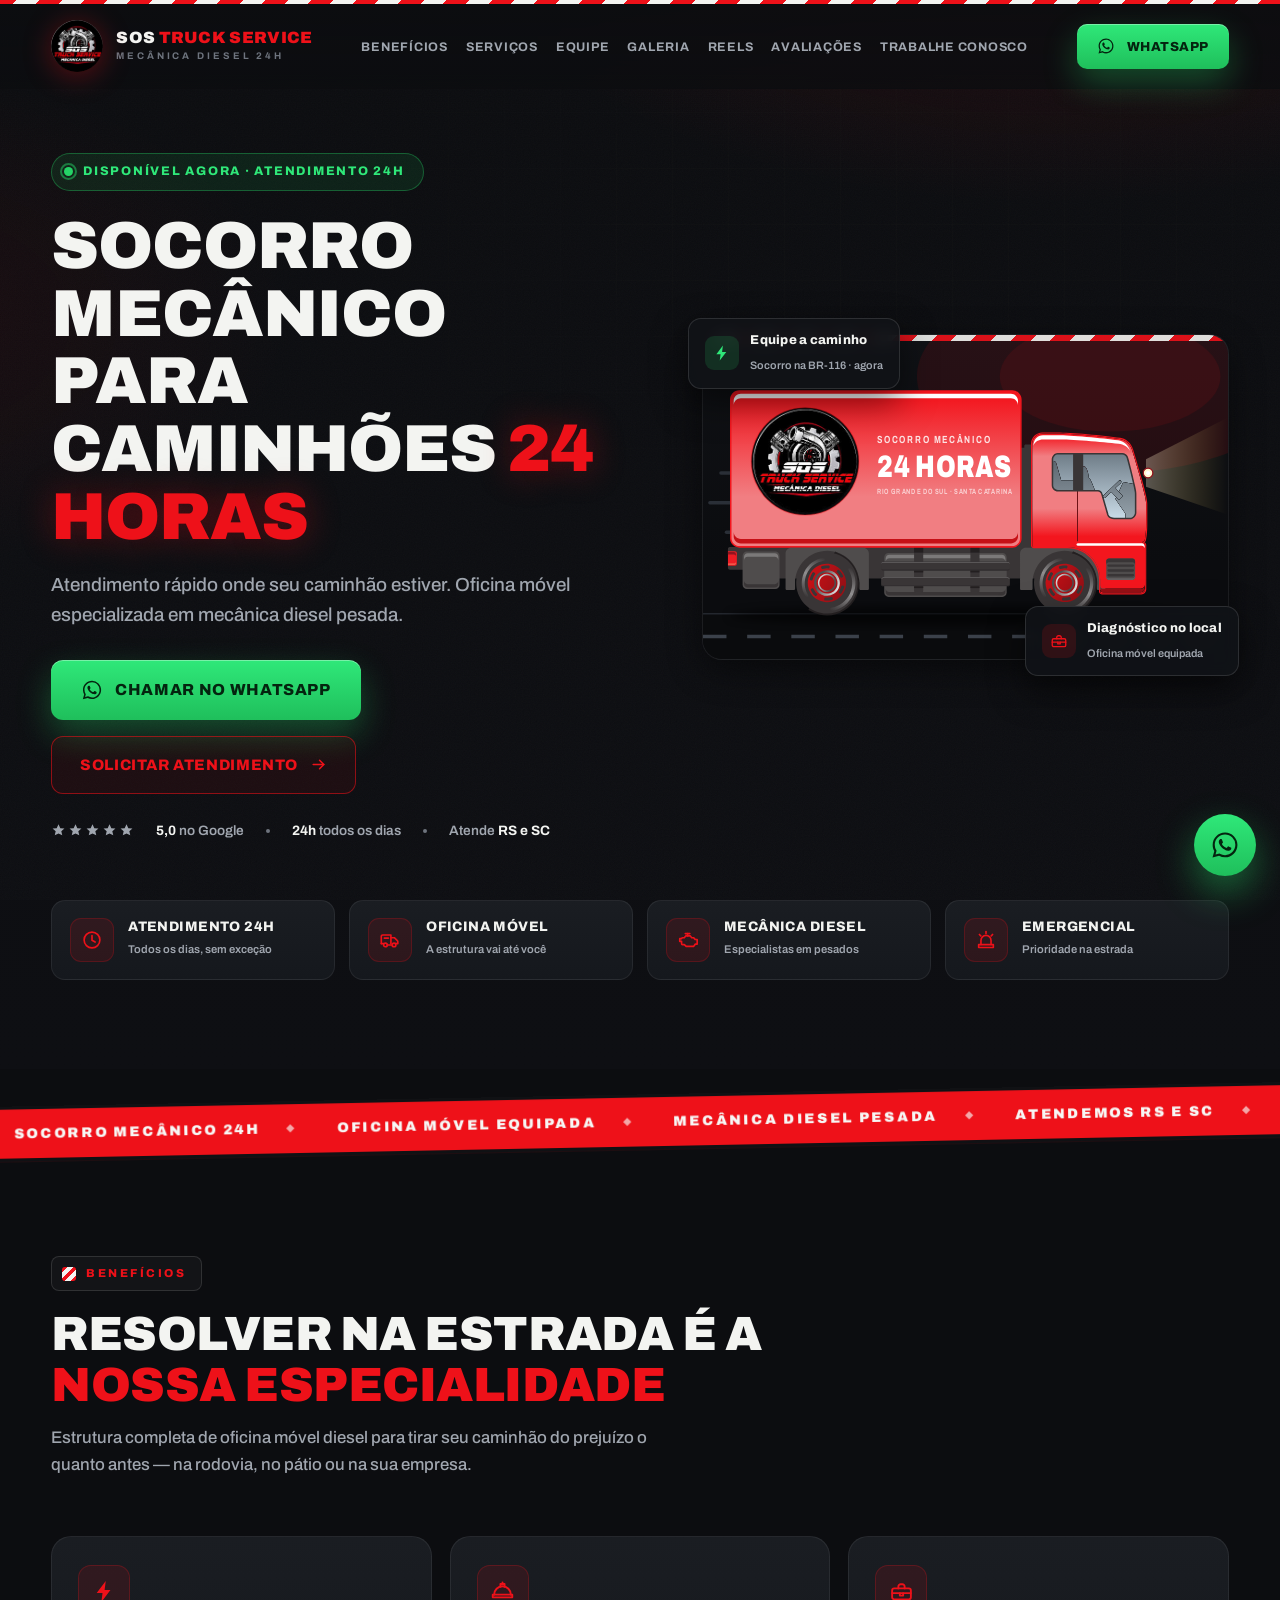
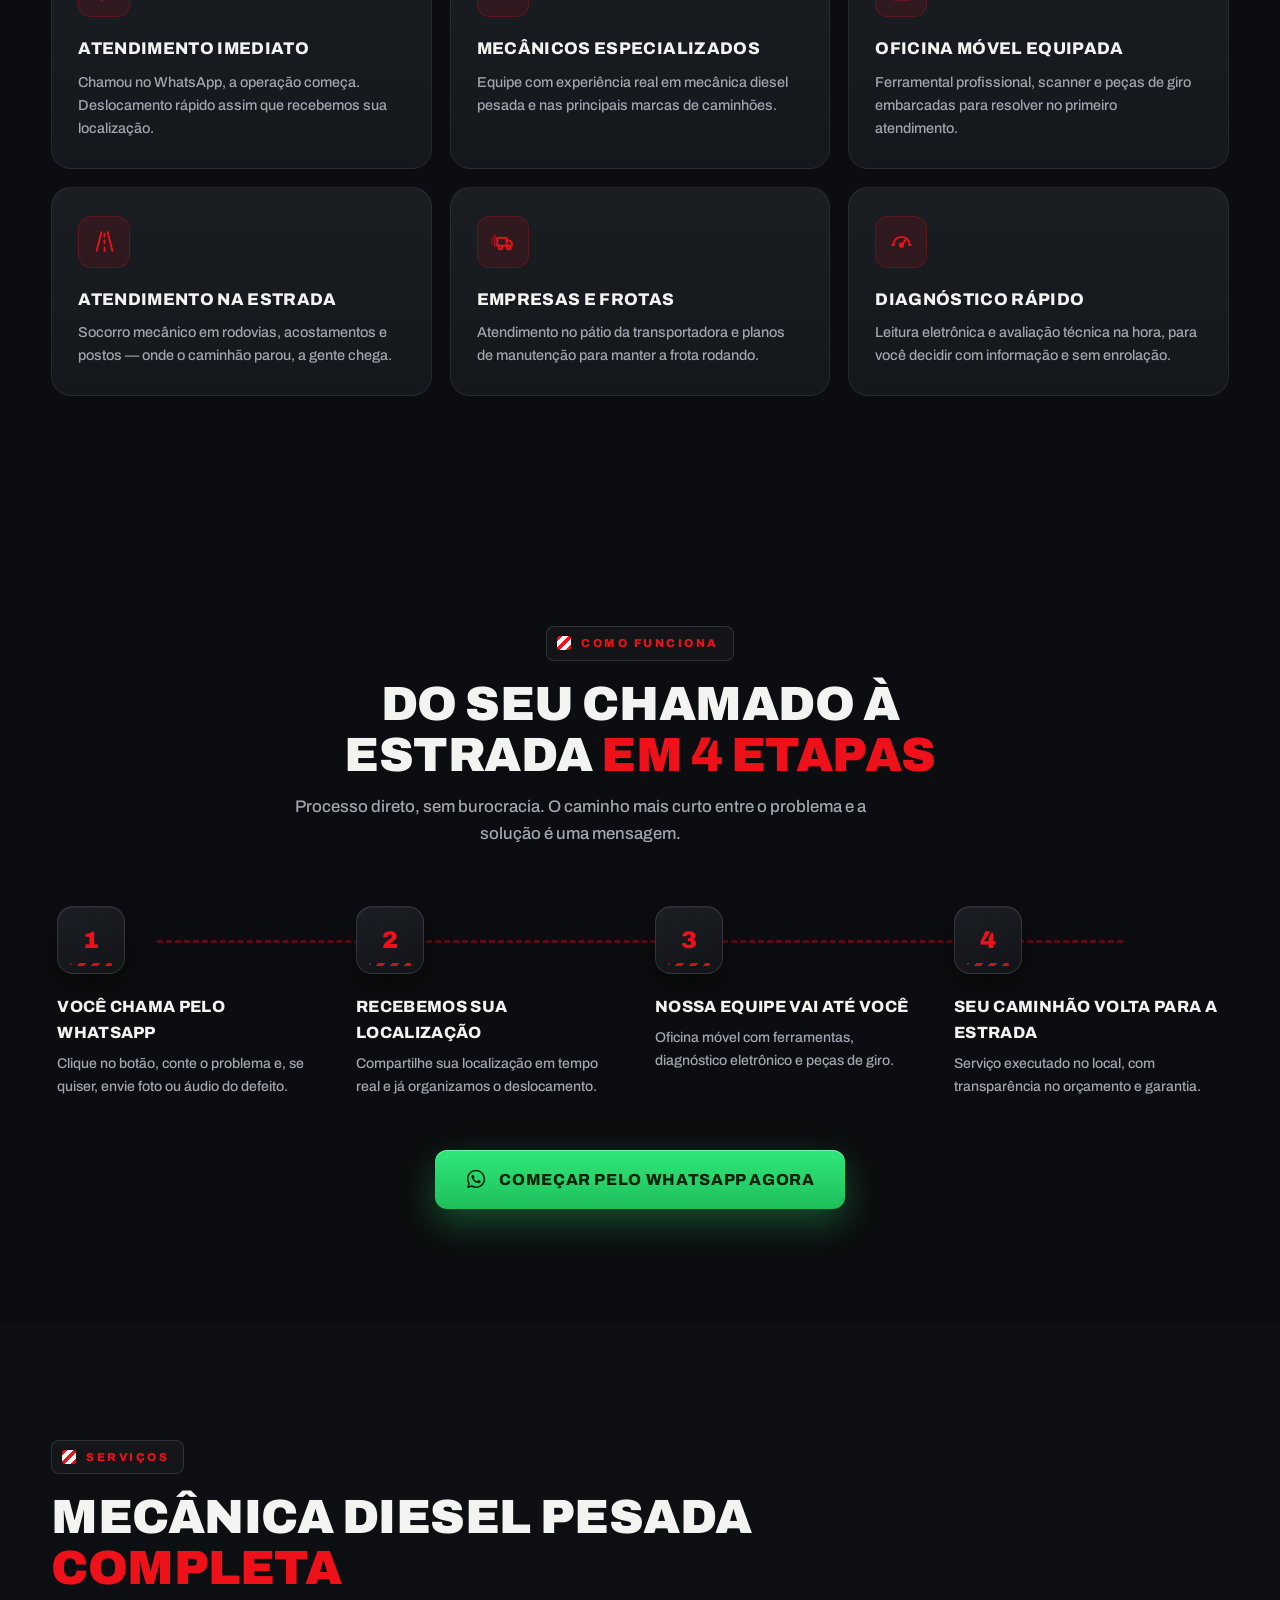
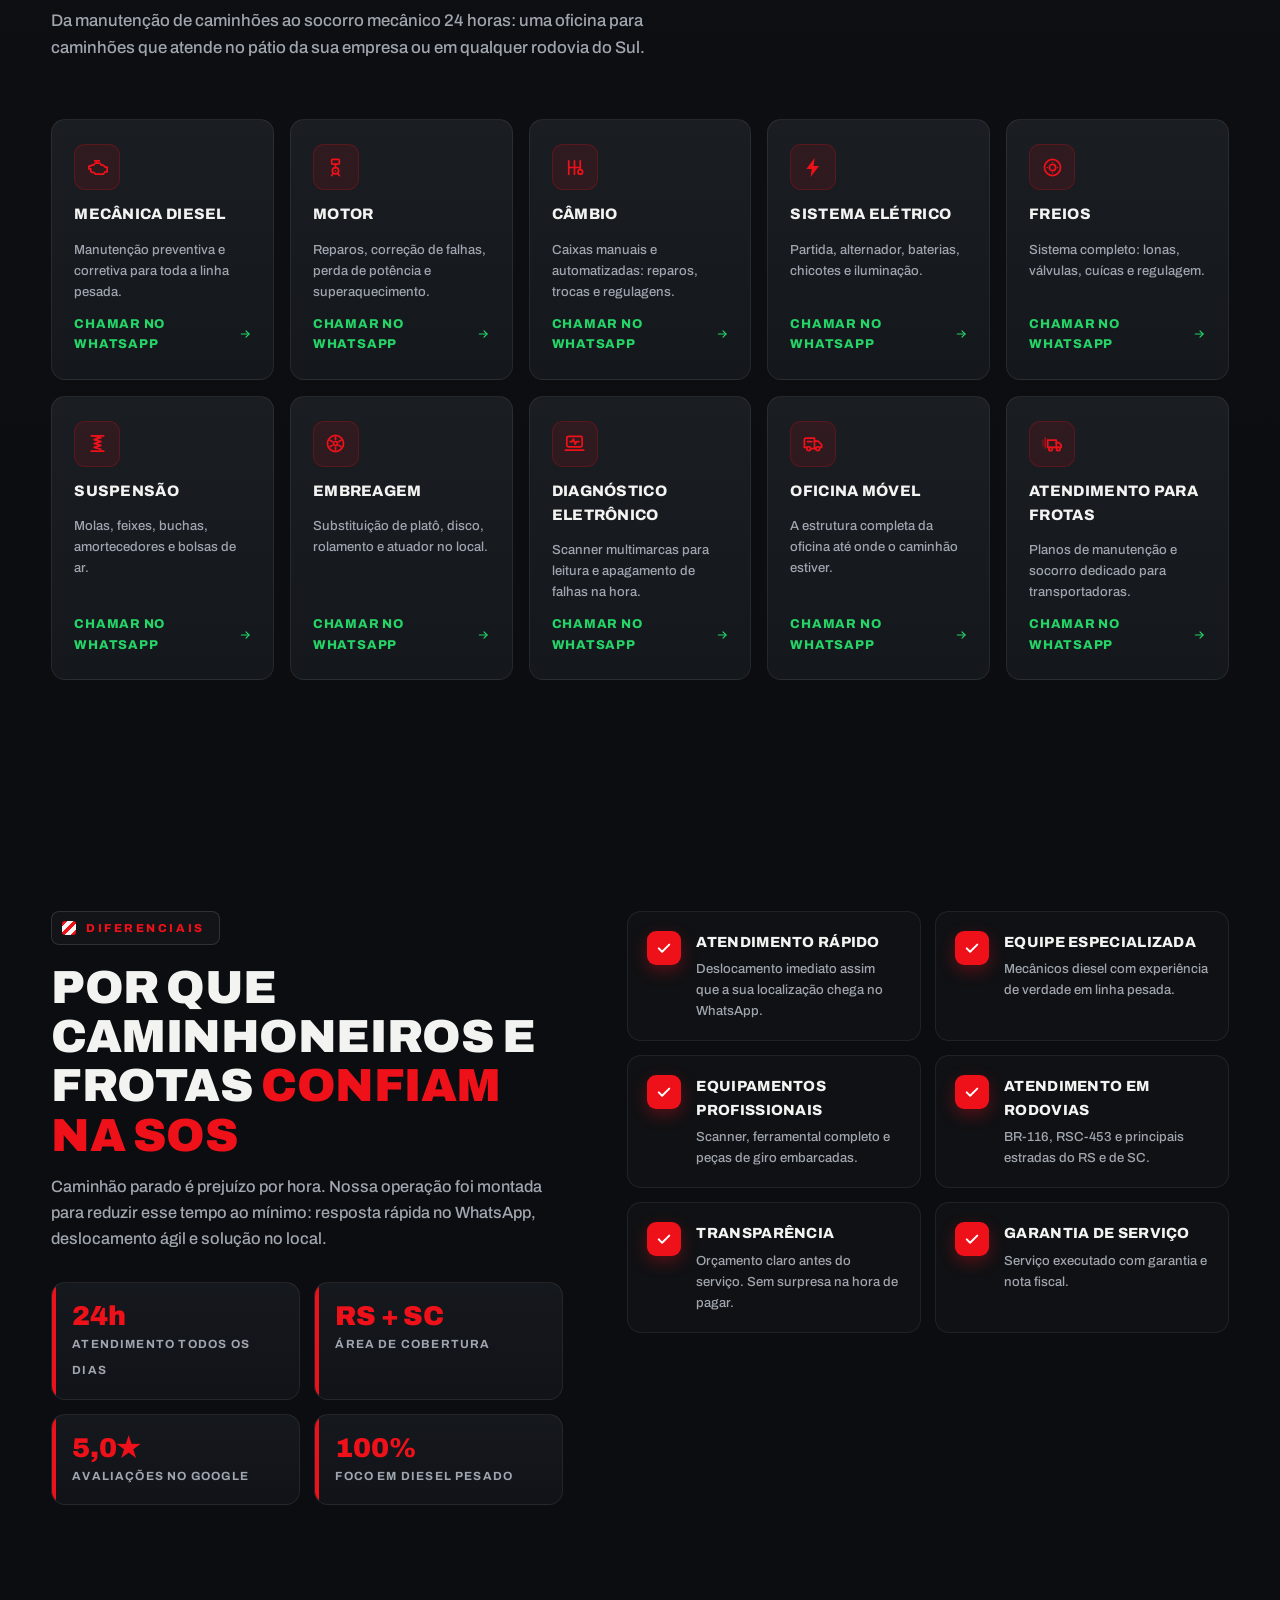
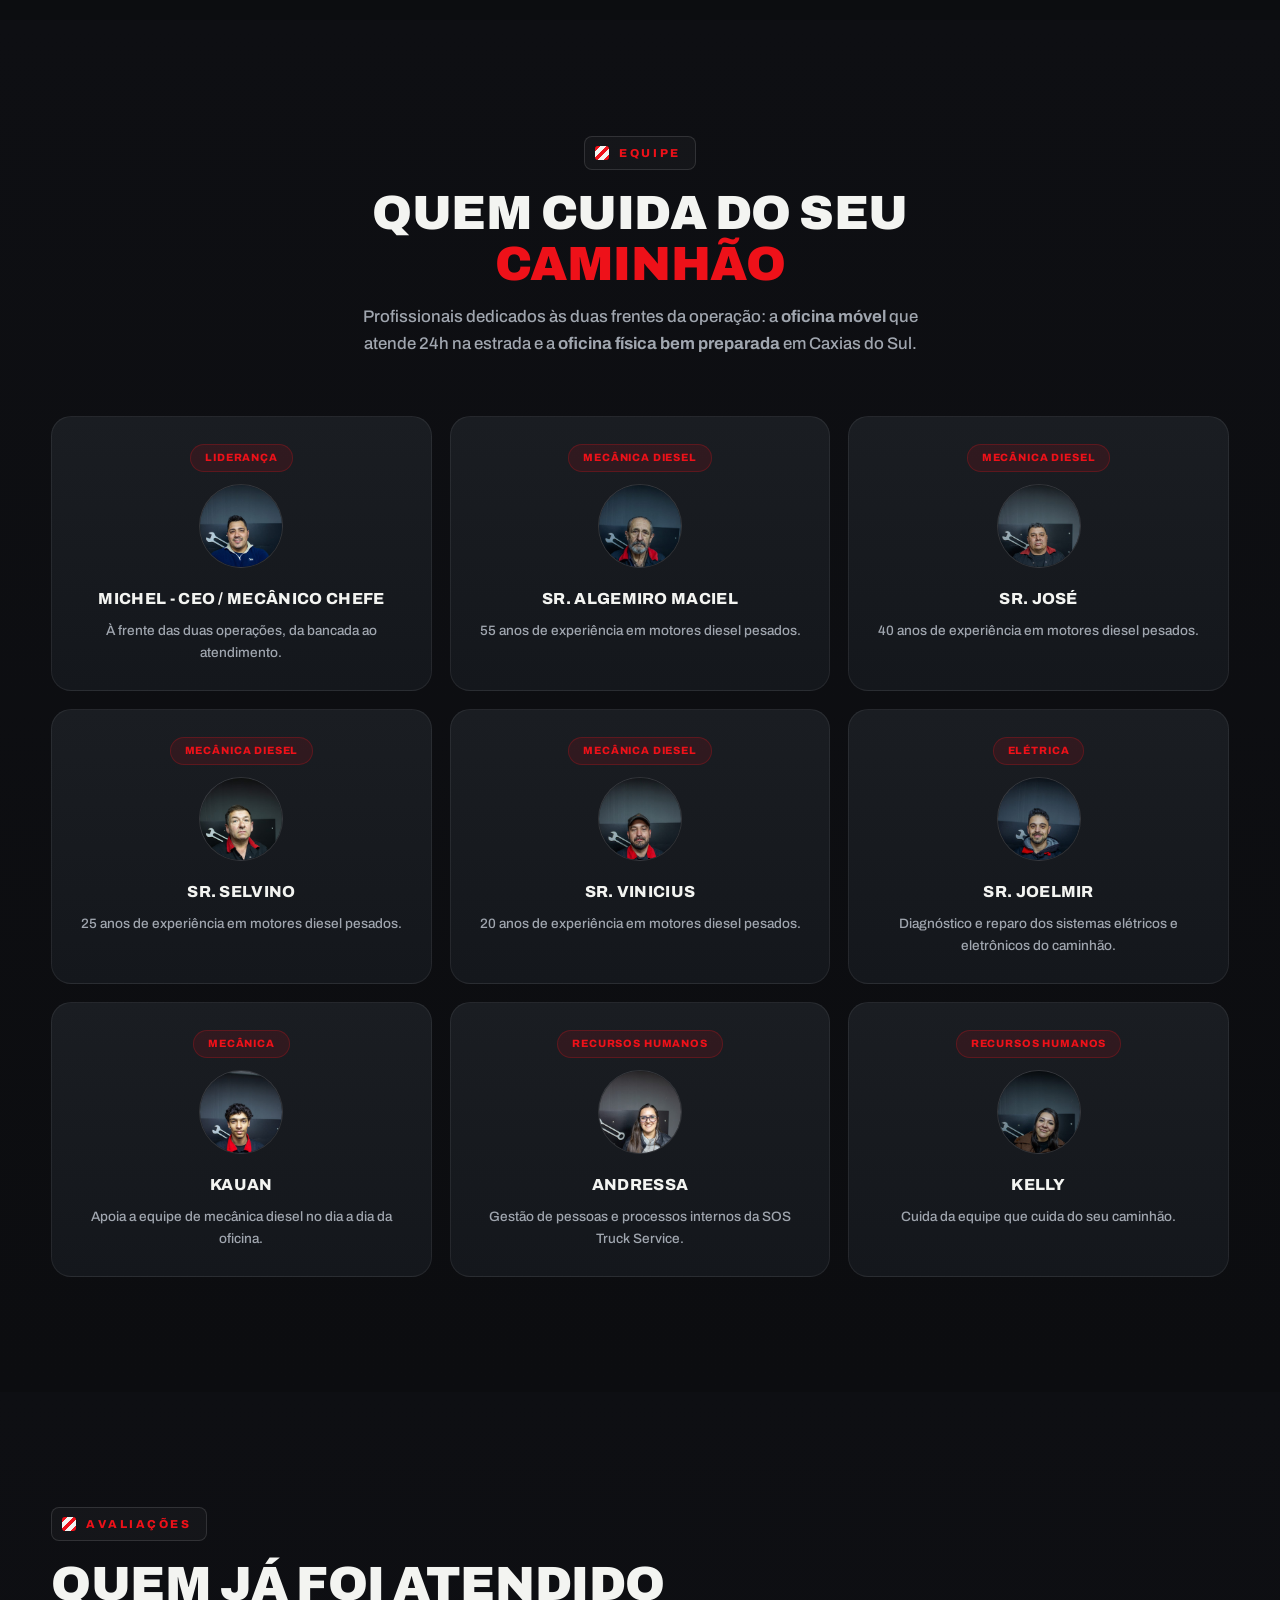
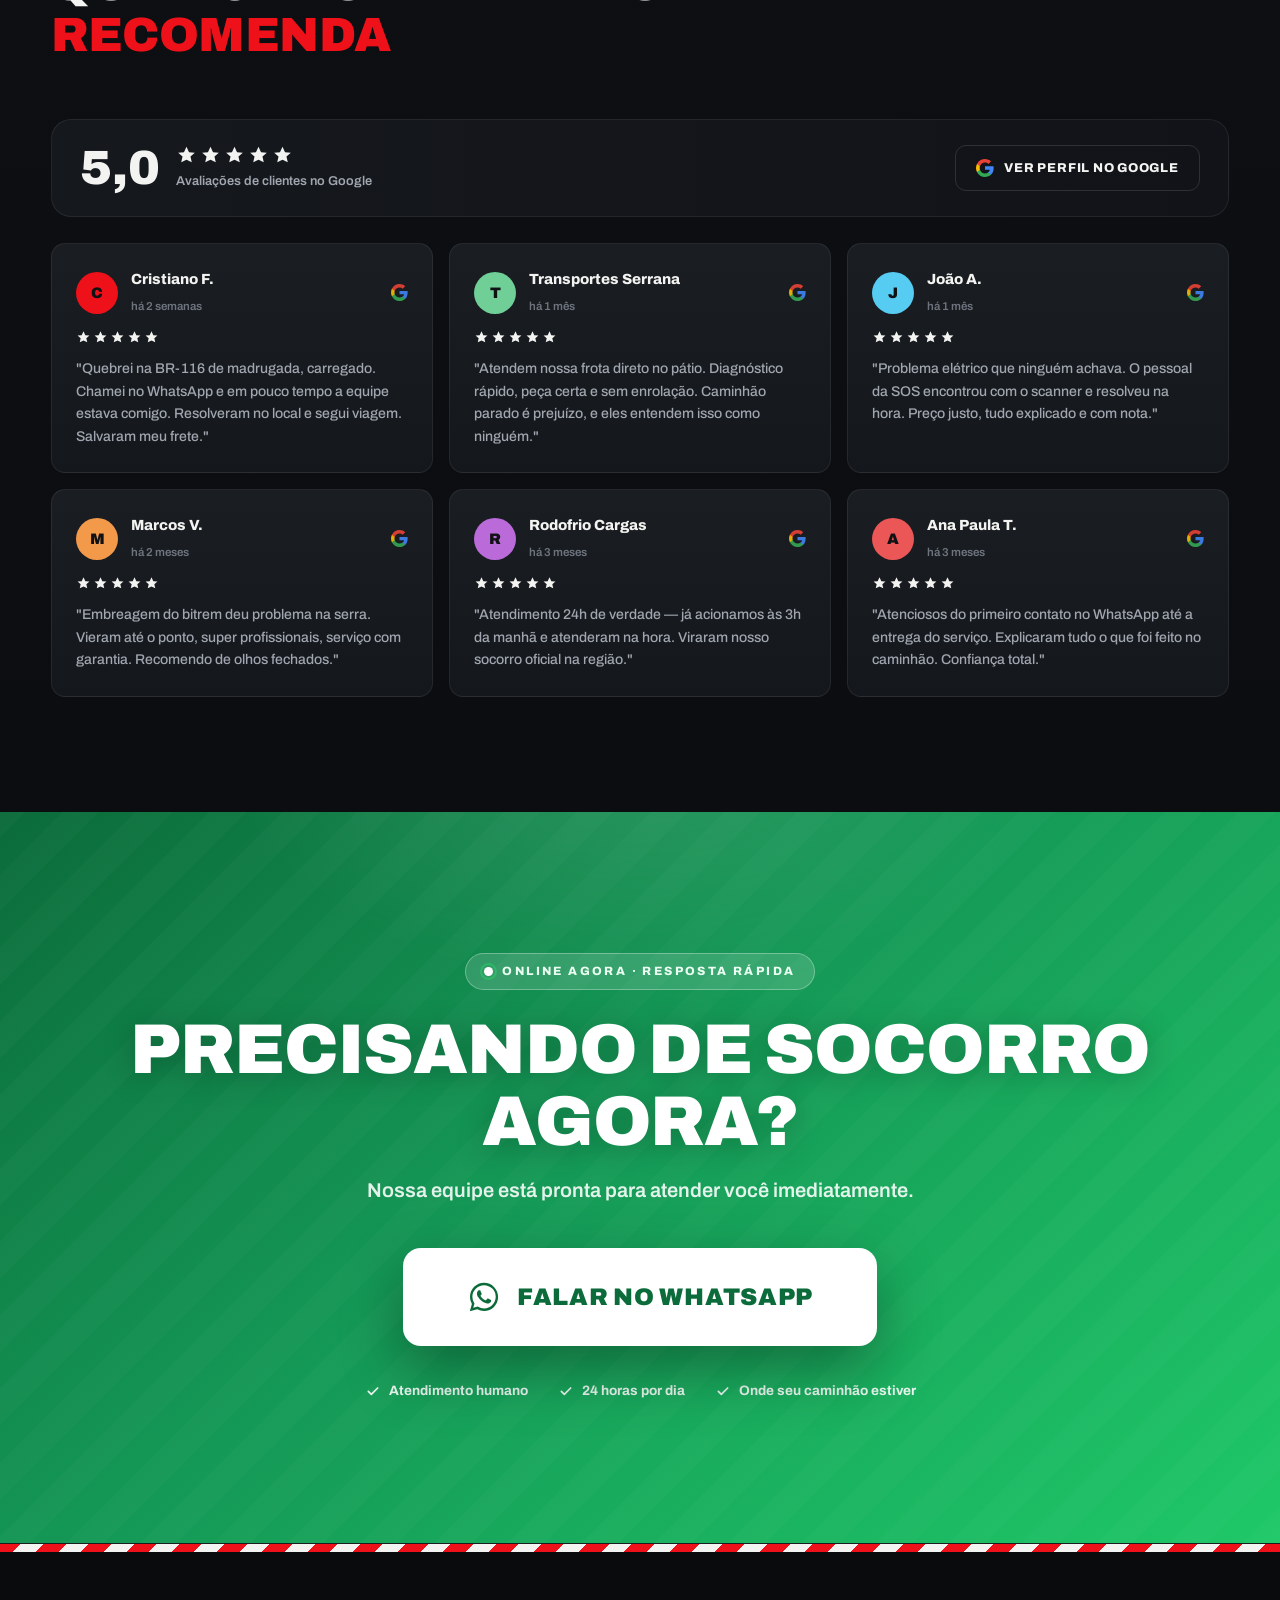
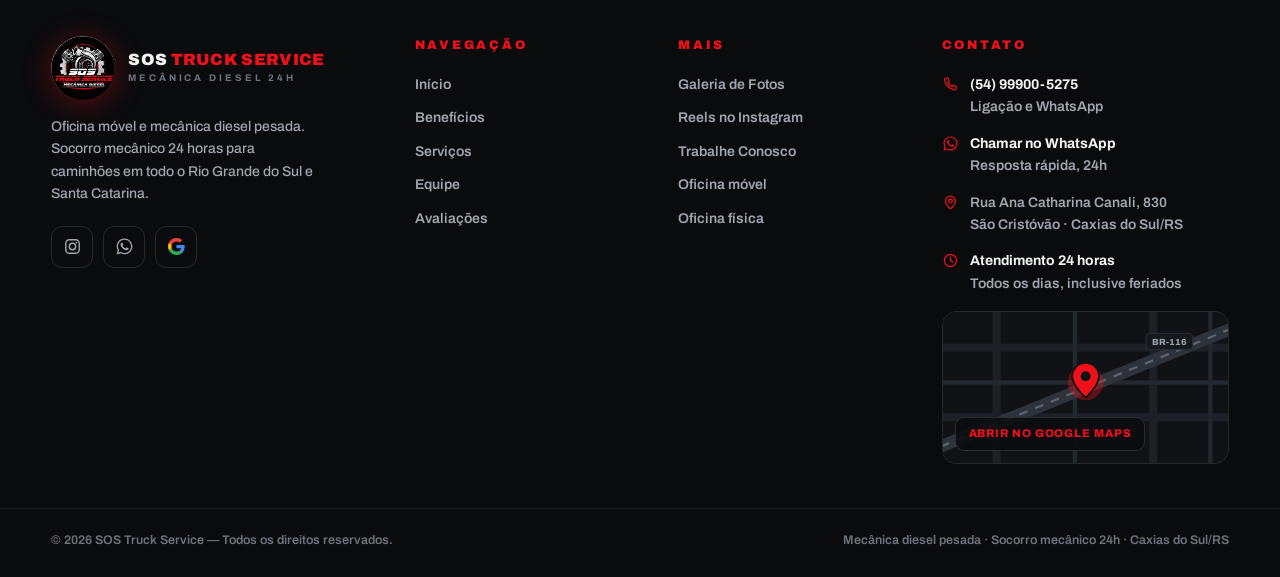
==== commit ddddb5dc: "." ====
--- a/index.html
+++ b/index.html
@@ -1299,13 +1299,13 @@
       <div class="team-card reveal" data-d="5">
         <span class="team-tag">Mecânica Diesel</span>
         <div class="team-avatar"><img src="assets/img/equipe/equipe-mecanico-diesel-20anos.jpg" style="object-position:center 15%" alt="Mecânico Diesel" loading="lazy"></div>
-        <h3>Sr Vinicius</h3>
+        <h3>Sr. Vinicius</h3>
         <p>20 anos de experiência em motores diesel pesados.</p>
       </div>
       <div class="team-card reveal" data-d="6">
         <span class="team-tag">Elétrica</span>
         <div class="team-avatar"><img src="assets/img/equipe/equipe-tecnologo-eletricista.jpg" style="object-position:center 18%" alt="Tecnólogo Eletricista Automotivo" loading="lazy"></div>
-        <h3>Sr Joelmir</h3>
+        <h3>Sr. Joelmir</h3>
         <p>Diagnóstico e reparo dos sistemas elétricos e eletrônicos do caminhão.</p>
       </div>
       <div class="team-card reveal" data-d="1">
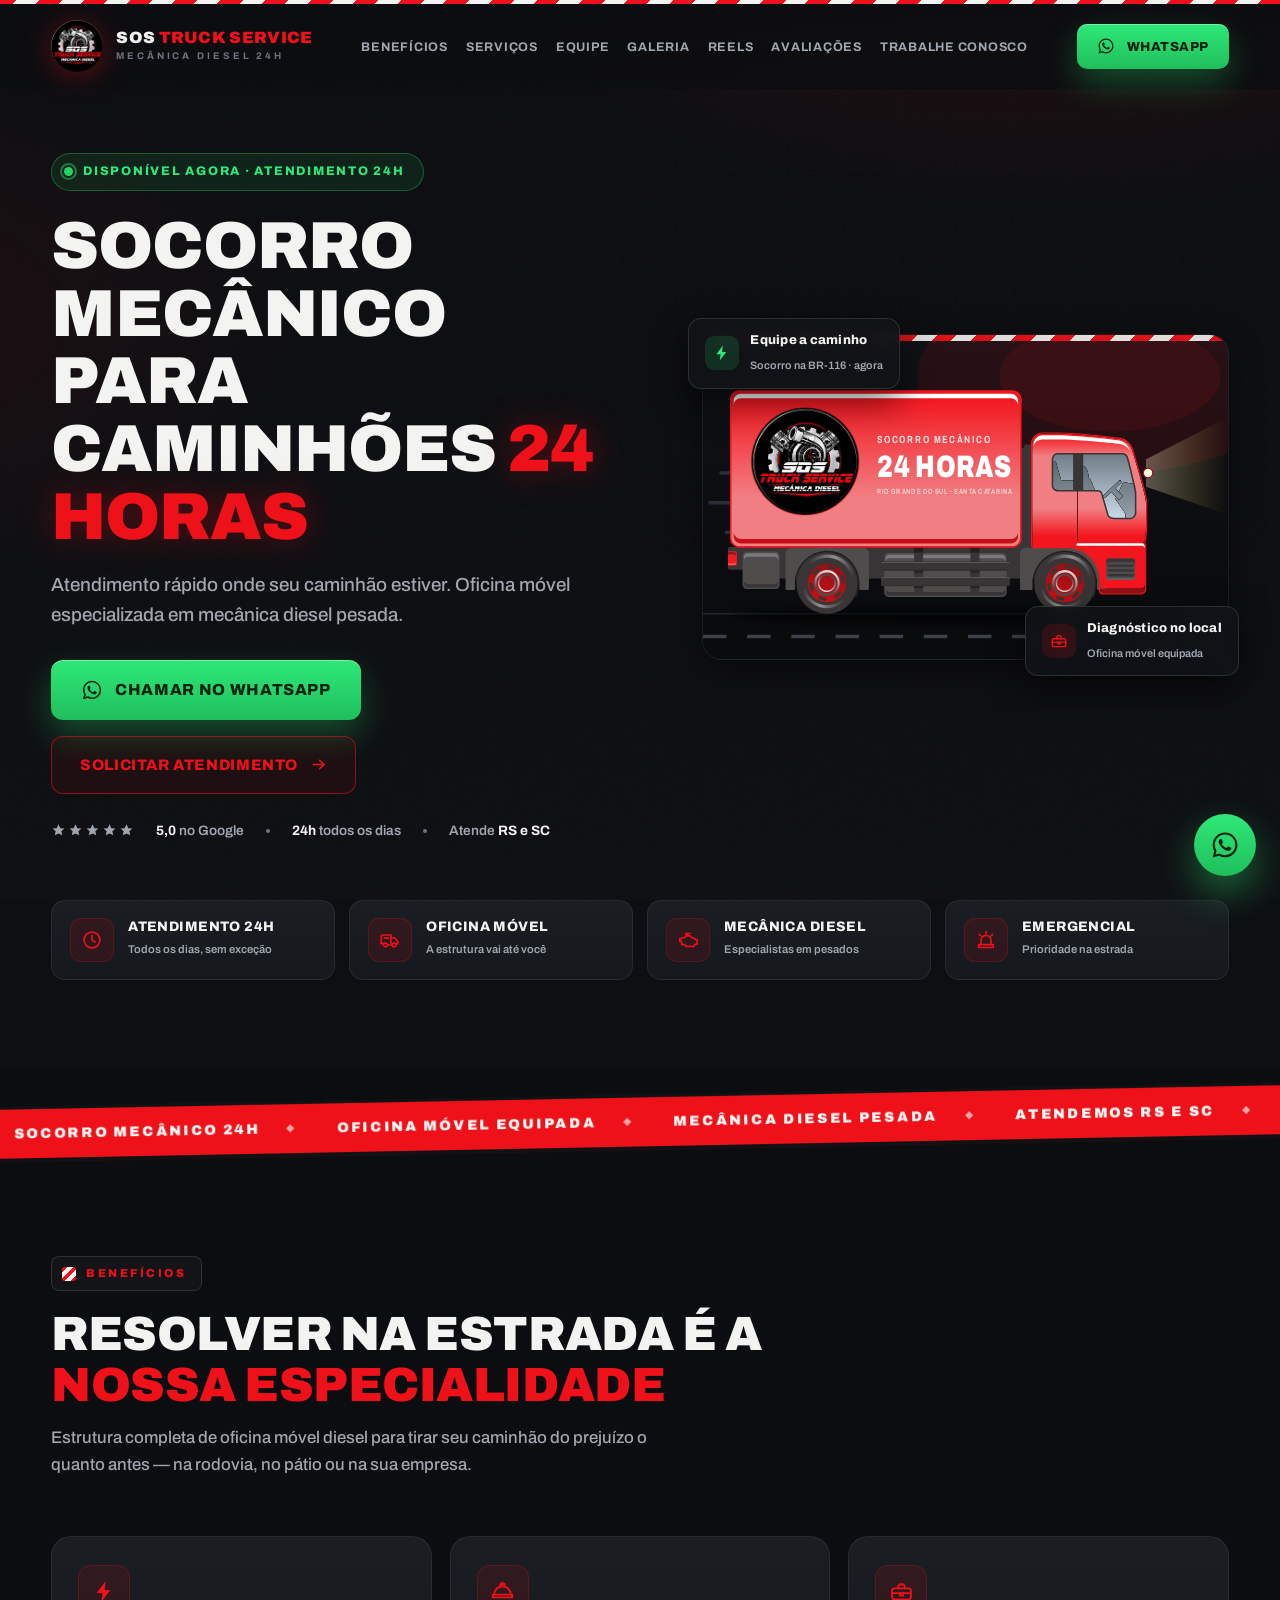
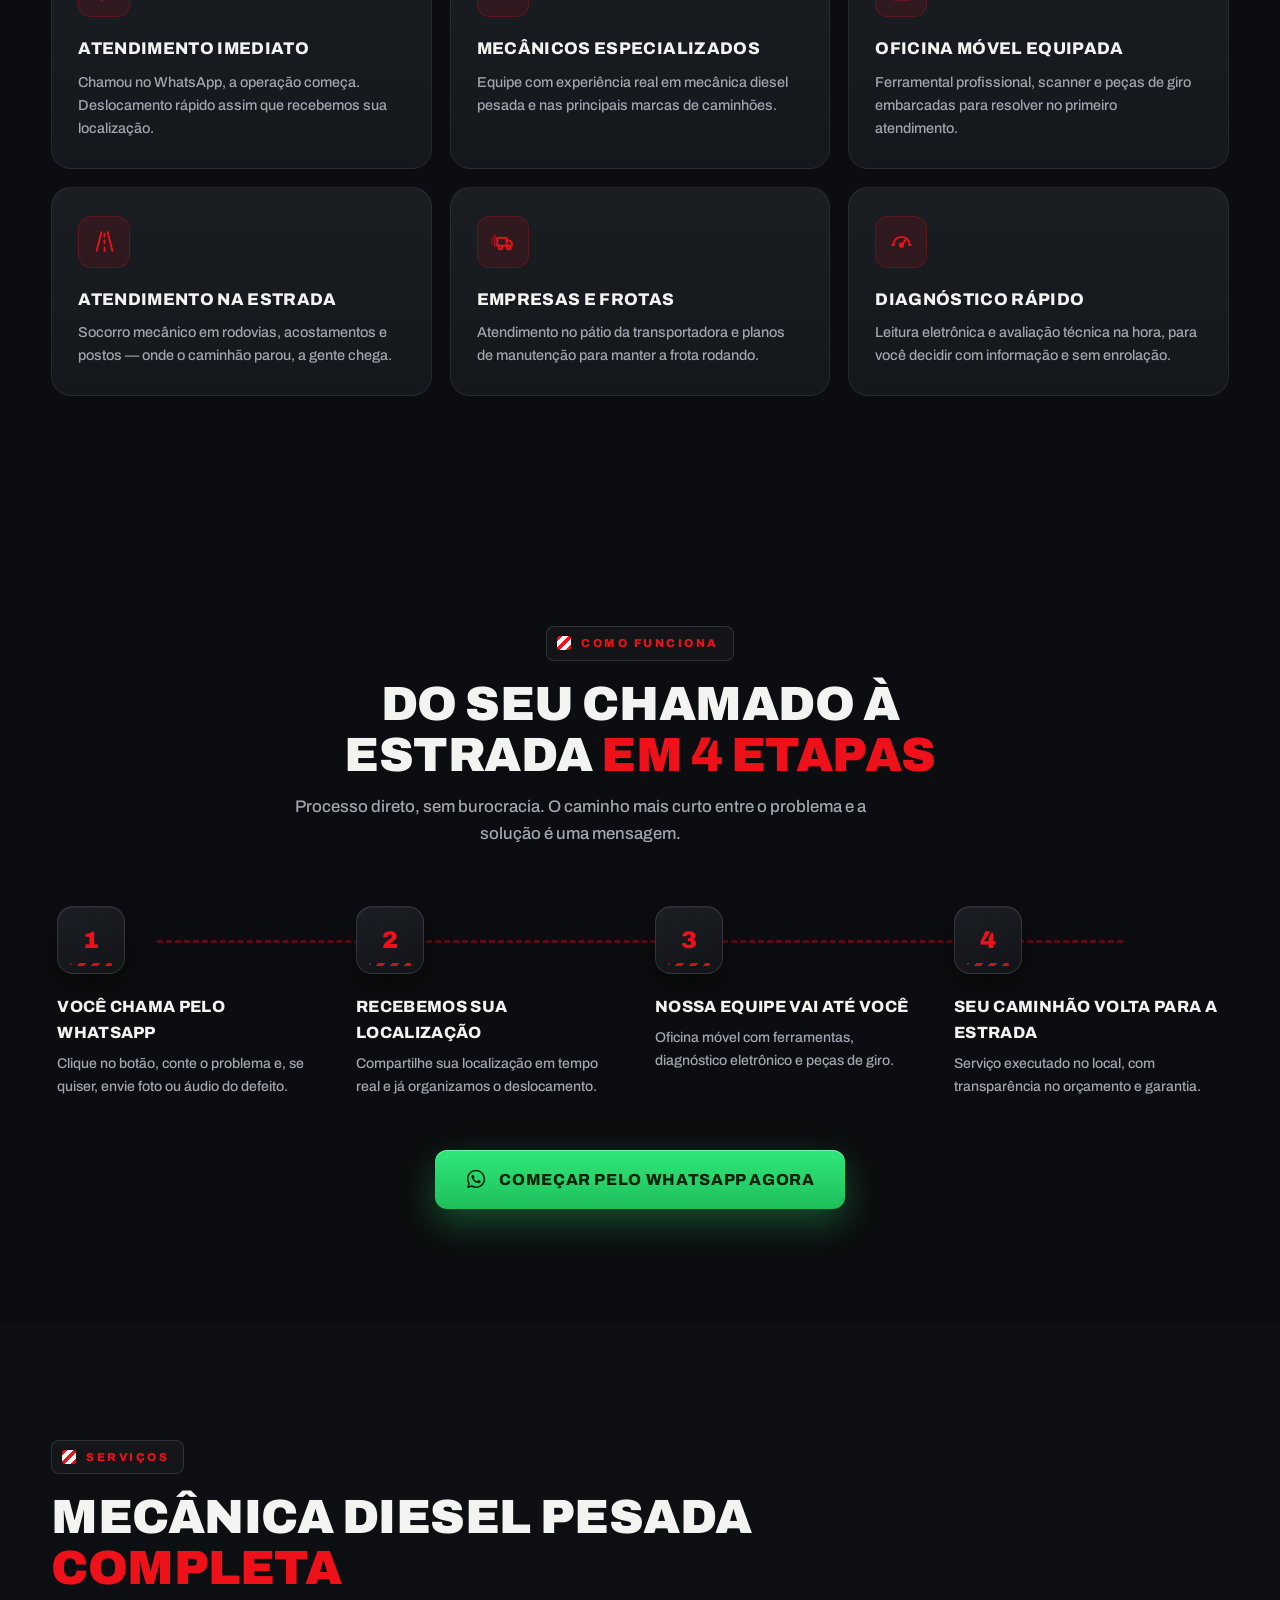
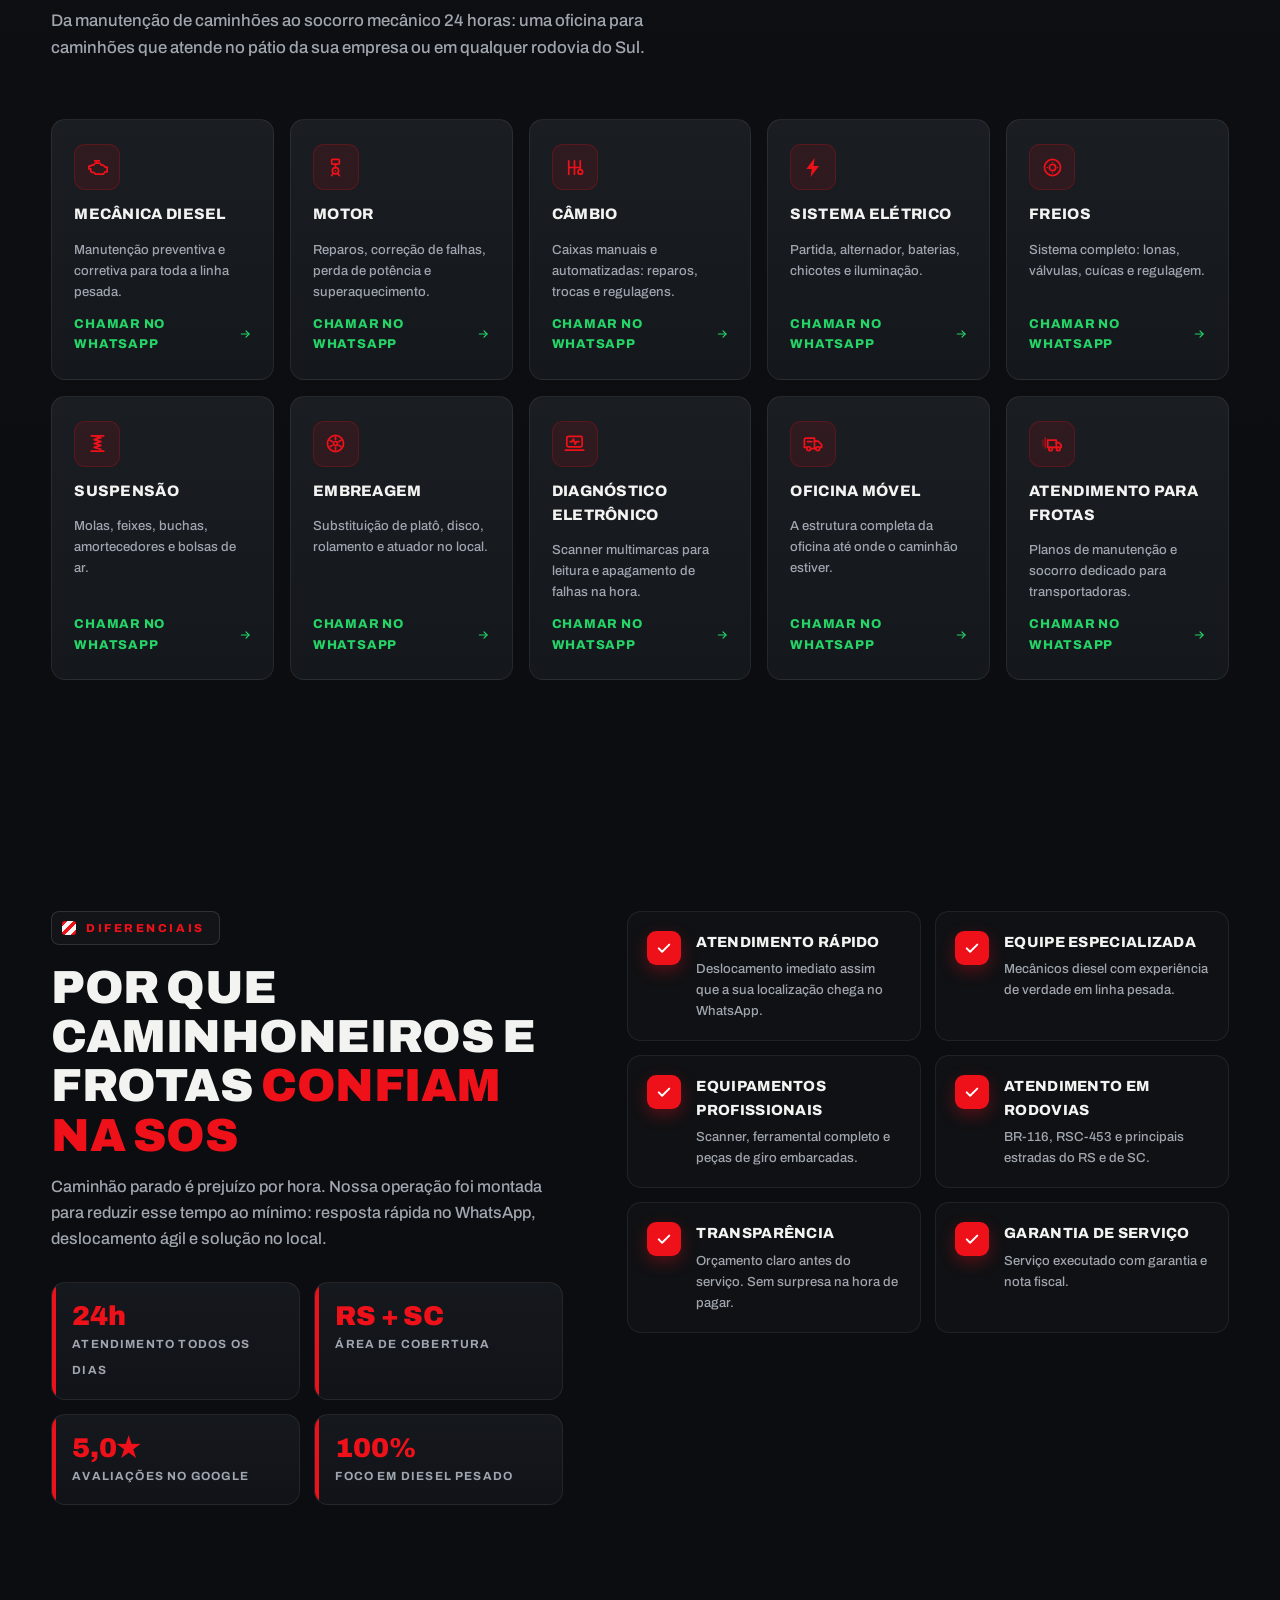
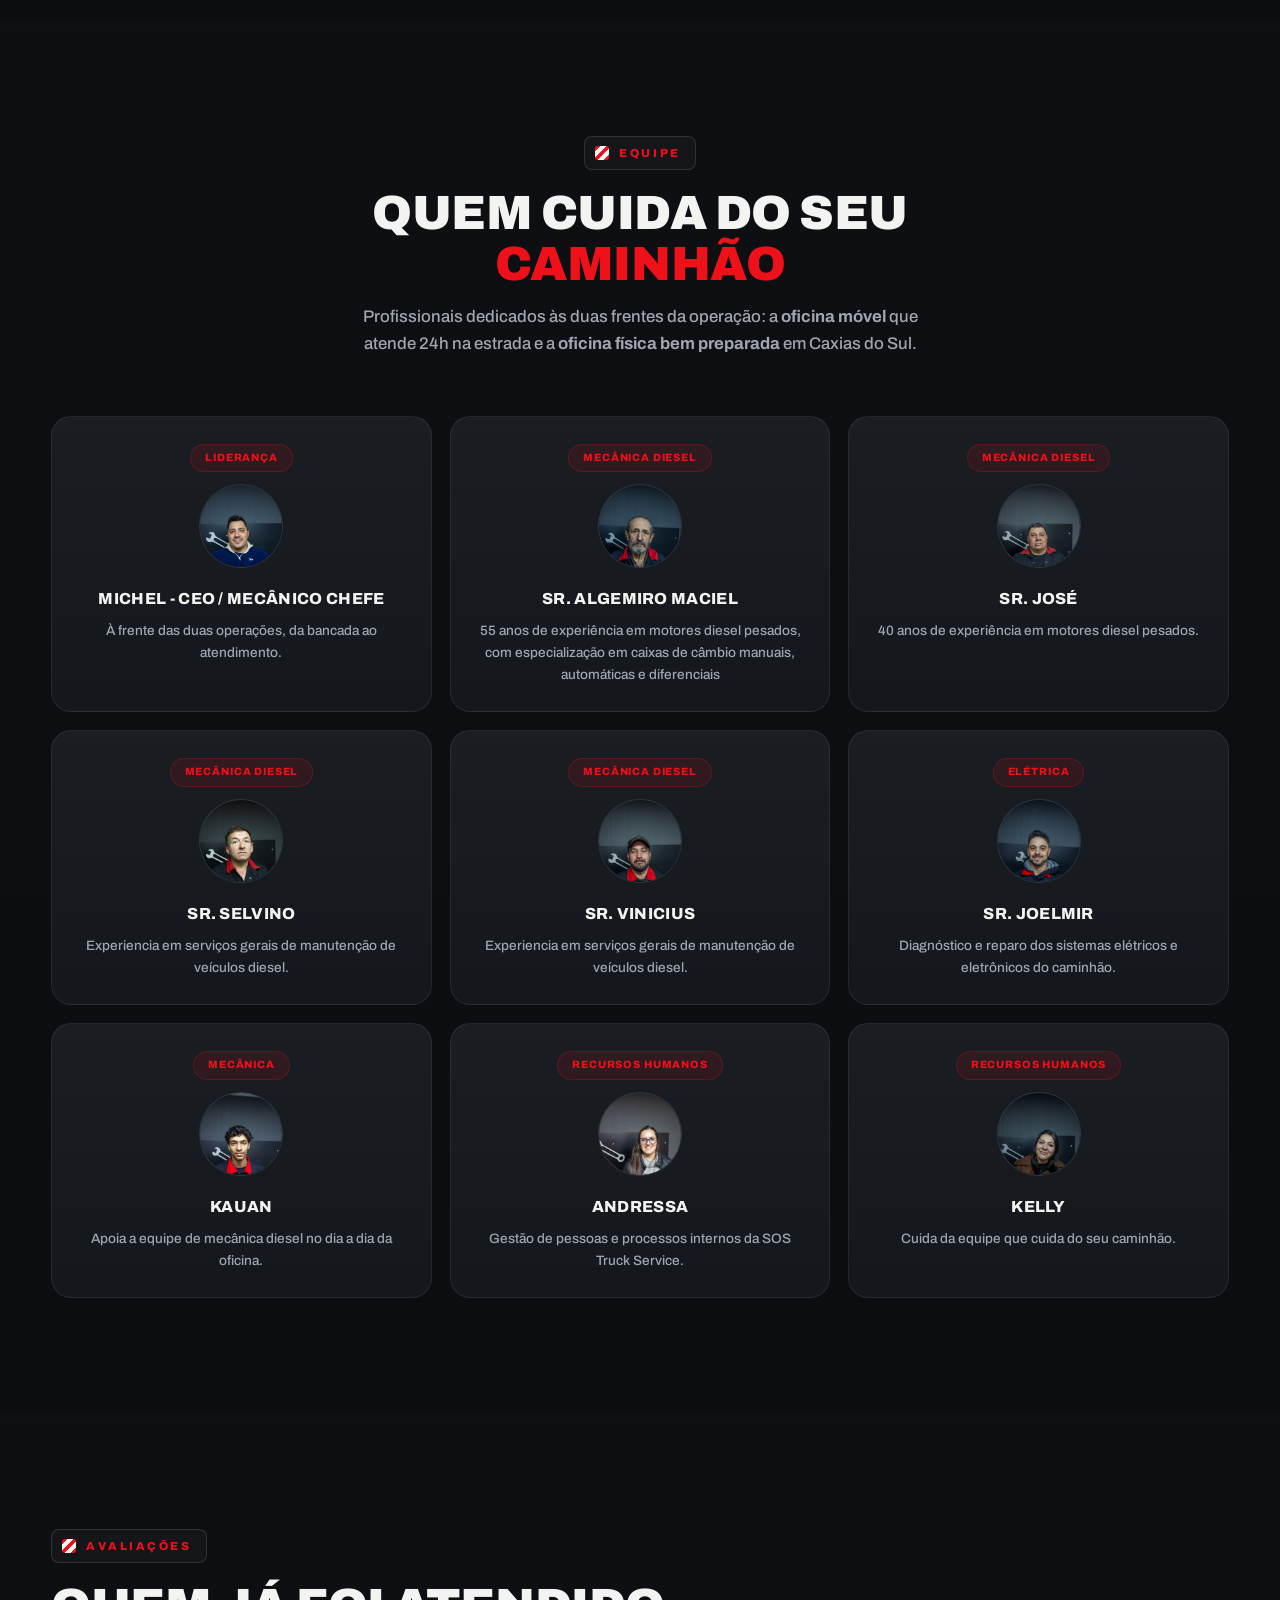
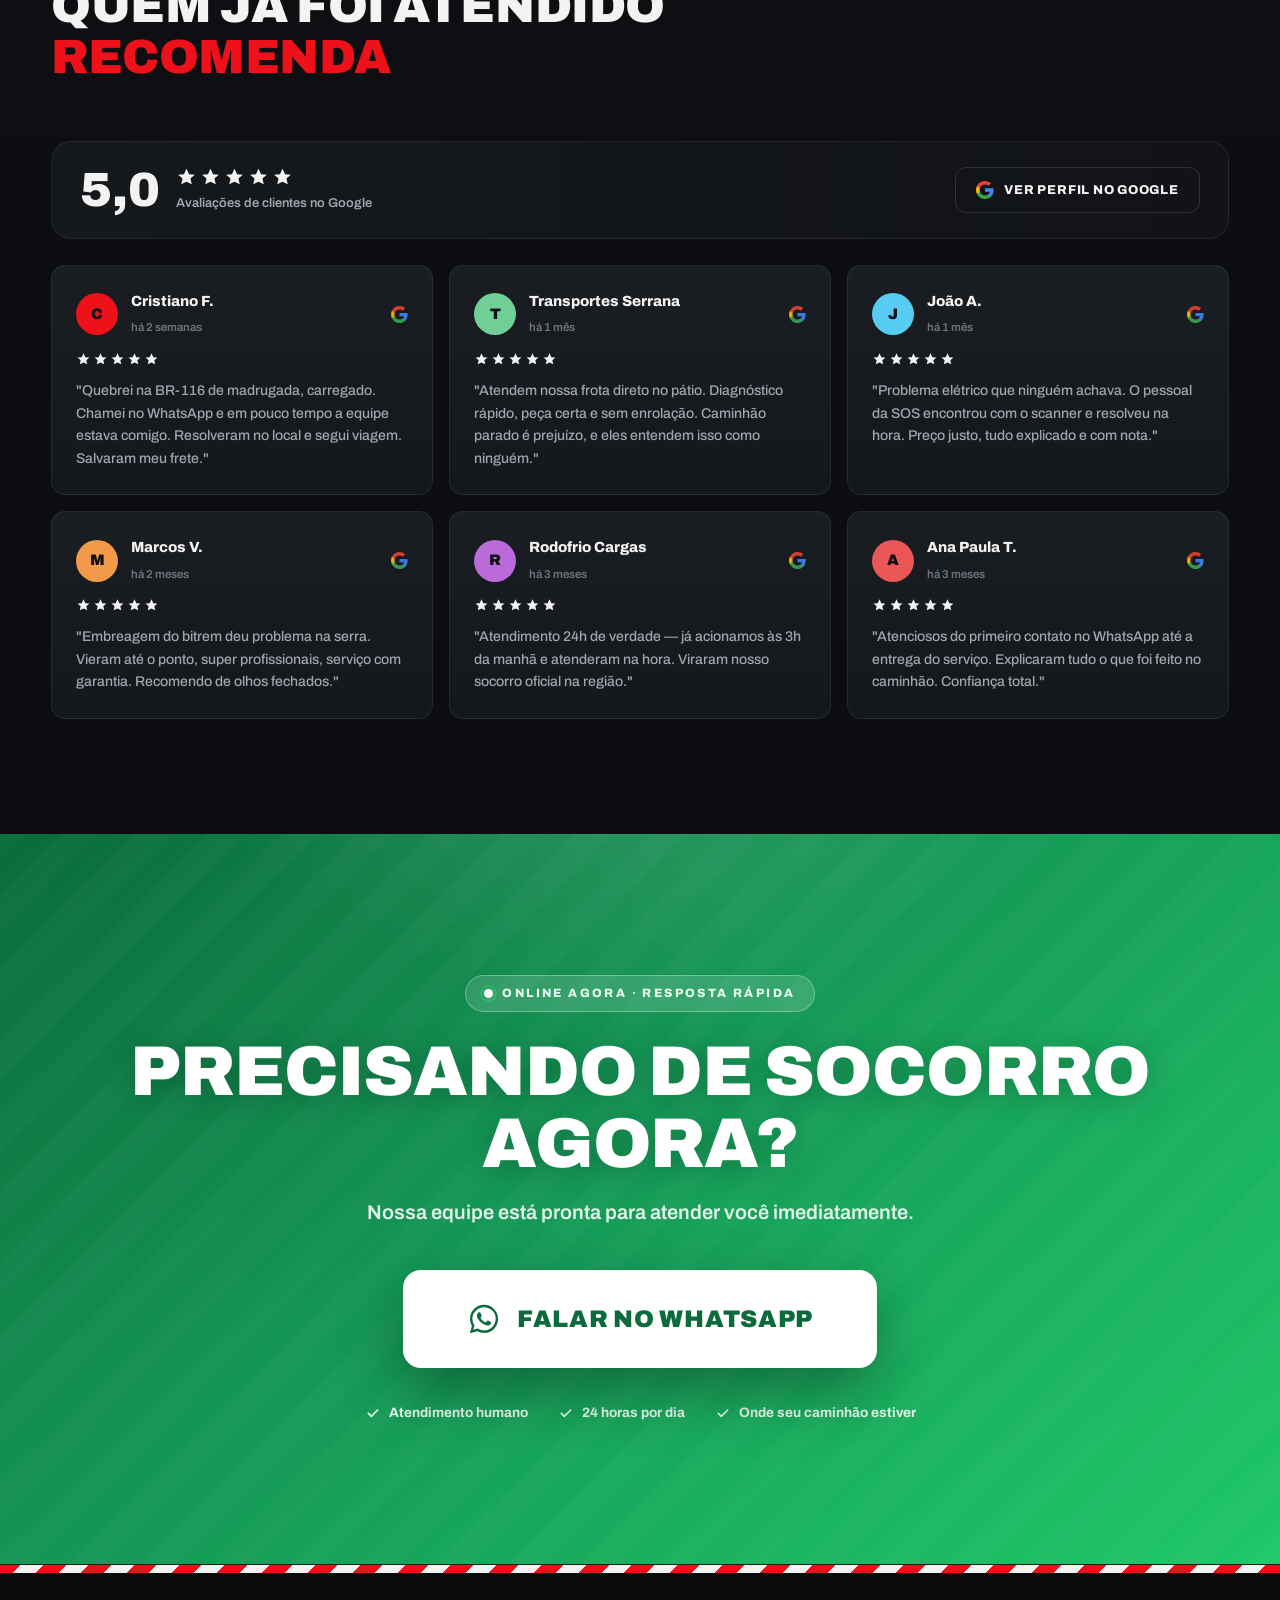
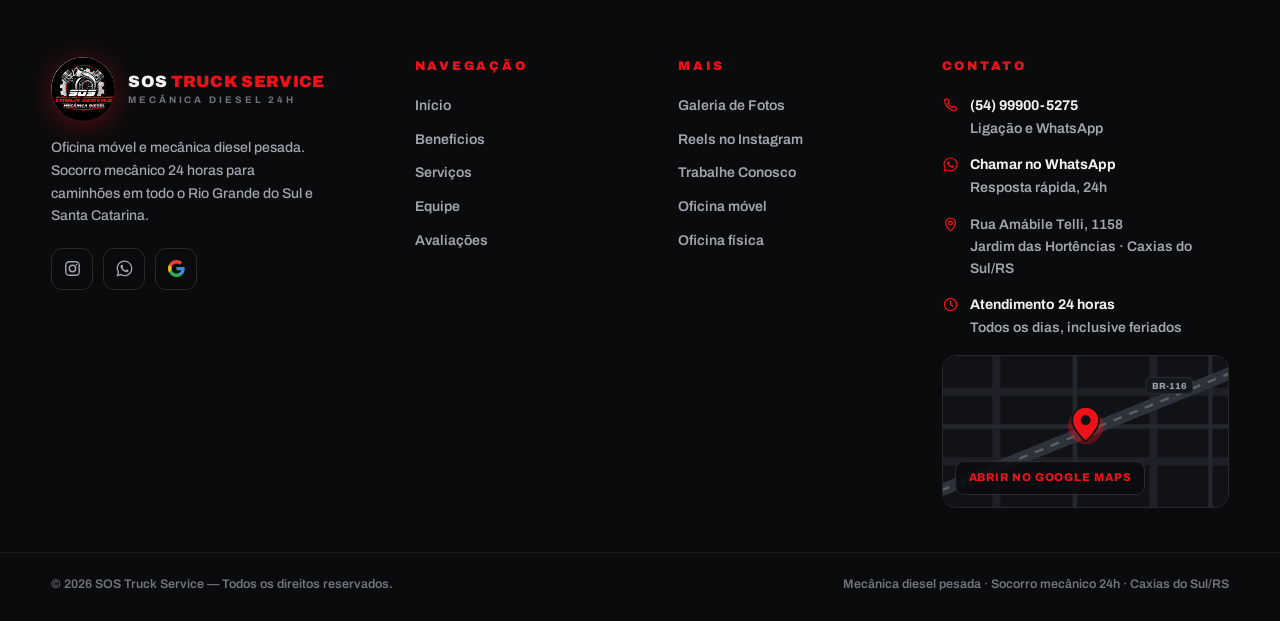
==== commit 3023051c: "Alteração de endereço" ====
--- a/index.html
+++ b/index.html
@@ -8,18 +8,18 @@
 <meta name="keywords" content="oficina móvel, mecânica diesel, socorro mecânico, caminhão, manutenção de caminhões, atendimento 24 horas, oficina para caminhões, mecânico diesel, assistência para caminhões, oficina móvel diesel, socorro mecânico 24h, mecânica pesada Caxias do Sul">
 <meta name="robots" content="index, follow">
 <meta name="theme-color" content="#0C0D10">
-<link rel="canonical" href="https://www.sostruckservice.com.br/">
+<link rel="canonical" href="https://sostruckbr.com/">
 <meta property="og:type" content="website">
 <meta property="og:locale" content="pt_BR">
 <meta property="og:title" content="SOS Truck Service — Socorro Mecânico para Caminhões 24 Horas">
 <meta property="og:description" content="Atendimento rápido onde seu caminhão estiver. Oficina móvel especializada em mecânica diesel pesada. Atendemos RS e SC.">
 <meta property="og:site_name" content="SOS Truck Service">
-<meta property="og:image" content="https://www.sostruckservice.com.br/assets/og-image.jpg">
+<meta property="og:image" content="https://sostruckbr.com/assets/og-image.jpg">
 <meta property="og:image:width" content="1200">
 <meta property="og:image:height" content="630">
-<meta property="og:url" content="https://www.sostruckservice.com.br/">
+<meta property="og:url" content="https://sostruckbr.com/">
 <meta name="twitter:card" content="summary_large_image">
-<meta name="twitter:image" content="https://www.sostruckservice.com.br/assets/og-image.jpg">
+<meta name="twitter:image" content="https://sostruckbr.com/assets/og-image.jpg">
 <link rel="icon" href="assets/favicon.ico" sizes="any">
 <link rel="icon" type="image/png" sizes="32x32" href="assets/favicon-32.png">
 <link rel="icon" type="image/png" sizes="192x192" href="assets/favicon-192.png">
@@ -37,19 +37,19 @@
   "description": "Socorro mecânico para caminhões 24 horas. Oficina móvel especializada em mecânica diesel pesada com atendimento na estrada.",
   "slogan": "Socorro mecânico para caminhões 24 horas",
   "telephone": "+55-54-99900-5275",
-  "url": "https://www.sostruckservice.com.br/",
-  "logo": "https://www.sostruckservice.com.br/assets/logo-sos-truck-service.png",
-  "image": "https://www.sostruckservice.com.br/assets/og-image.jpg",
+  "url": "https://sostruckbr.com/",
+  "logo": "https://sostruckbr.com/assets/logo-sos-truck-service.png",
+  "image": "https://sostruckbr.com/assets/og-image.jpg",
   "priceRange": "$$",
   "address": {
     "@type": "PostalAddress",
-    "streetAddress": "Rua Ana Catharina Canali, 830 — Bairro São Cristóvão",
+    "streetAddress": "Rua Amábile Telli, 1158 — Jardim das Hortências",
     "addressLocality": "Caxias do Sul",
     "addressRegion": "RS",
-    "postalCode": "95058-030",
+    "postalCode": "95058-010",
     "addressCountry": "BR"
   },
-  "geo": { "@type": "GeoCoordinates", "latitude": -29.1318, "longitude": -51.1222 },
+  "geo": { "@type": "GeoCoordinates", "latitude": -29.1329, "longitude": -51.1185 },
   "areaServed": ["Rio Grande do Sul", "Santa Catarina"],
   "openingHoursSpecification": {
     "@type": "OpeningHoursSpecification",
@@ -1282,7 +1282,7 @@
         <span class="team-tag">Mecânica Diesel</span>
         <div class="team-avatar"><img src="assets/img/equipe/equipe-mecanico-diesel-55anos.jpg" style="object-position:center 18%" alt="Mecânico Diesel" loading="lazy"></div>
         <h3>Sr. Algemiro Maciel</h3>
-        <p>55 anos de experiência em motores diesel pesados.</p>
+        <p>55 anos de experiência em motores diesel pesados, com especialização em caixas de câmbio manuais, automáticas e diferenciais</p>
       </div>
       <div class="team-card reveal" data-d="3">
         <span class="team-tag">Mecânica Diesel</span>
@@ -1294,13 +1294,13 @@
         <span class="team-tag">Mecânica Diesel</span>
         <div class="team-avatar"><img src="assets/img/equipe/equipe-mecanico-diesel-25anos.jpg" style="object-position:center 12%" alt="Mecânico Diesel" loading="lazy"></div>
         <h3>Sr. Selvino</h3>
-        <p>25 anos de experiência em motores diesel pesados.</p>
+        <p>Experiencia em serviços gerais de manutenção de veículos diesel.</p>
       </div>
       <div class="team-card reveal" data-d="5">
         <span class="team-tag">Mecânica Diesel</span>
         <div class="team-avatar"><img src="assets/img/equipe/equipe-mecanico-diesel-20anos.jpg" style="object-position:center 15%" alt="Mecânico Diesel" loading="lazy"></div>
         <h3>Sr. Vinicius</h3>
-        <p>20 anos de experiência em motores diesel pesados.</p>
+        <p>Experiencia em serviços gerais de manutenção de veículos diesel.</p>
       </div>
       <div class="team-card reveal" data-d="6">
         <span class="team-tag">Elétrica</span>
@@ -1476,10 +1476,10 @@
         <ul class="foot-list foot-contact" style="gap:14px">
           <li><svg width="17" height="17" aria-hidden="true"><use href="#i-phone"/></svg><a href="tel:+5554999005275"><b>(54) 99900-5275</b><br>Ligação e WhatsApp</a></li>
           <li><svg width="17" height="17" aria-hidden="true"><use href="#i-wa"/></svg><a href="https://wa.me/5554999005275" data-wa data-msg="Olá! Vim pelo site da SOS Truck Service."><b>Chamar no WhatsApp</b><br>Resposta rápida, 24h</a></li>
-          <li><svg width="17" height="17" aria-hidden="true"><use href="#i-pin"/></svg><span>Rua Ana Catharina Canali, 830<br>São Cristóvão · Caxias do Sul/RS</span></li>
+          <li><svg width="17" height="17" aria-hidden="true"><use href="#i-pin"/></svg><span>Rua Amábile Telli, 1158<br>Jardim das Hortências · Caxias do Sul/RS</span></li>
           <li><svg width="17" height="17" aria-hidden="true"><use href="#i-clock"/></svg><span><b>Atendimento 24 horas</b><br>Todos os dias, inclusive feriados</span></li>
         </ul>
-        <a class="map-card" href="https://www.google.com/maps/search/?api=1&query=SOS+Truck+Service+Rua+Ana+Catharina+Canali+830+Caxias+do+Sul" target="_blank" rel="noopener" aria-label="Abrir localização da SOS Truck Service no Google Maps">
+        <a class="map-card" href="https://www.google.com/maps/search/?api=1&query=SOS+Truck+Service+Rua+Am%C3%A1bile+Telli+1158+Caxias+do+Sul" target="_blank" rel="noopener" aria-label="Abrir localização da SOS Truck Service no Google Maps">
           <svg viewBox="0 0 320 170" role="img" aria-label="Mapa estilizado da região de Caxias do Sul">
             <rect width="320" height="170" fill="#101216"/>
             <g stroke="#1D2127" stroke-width="9" stroke-linecap="round">
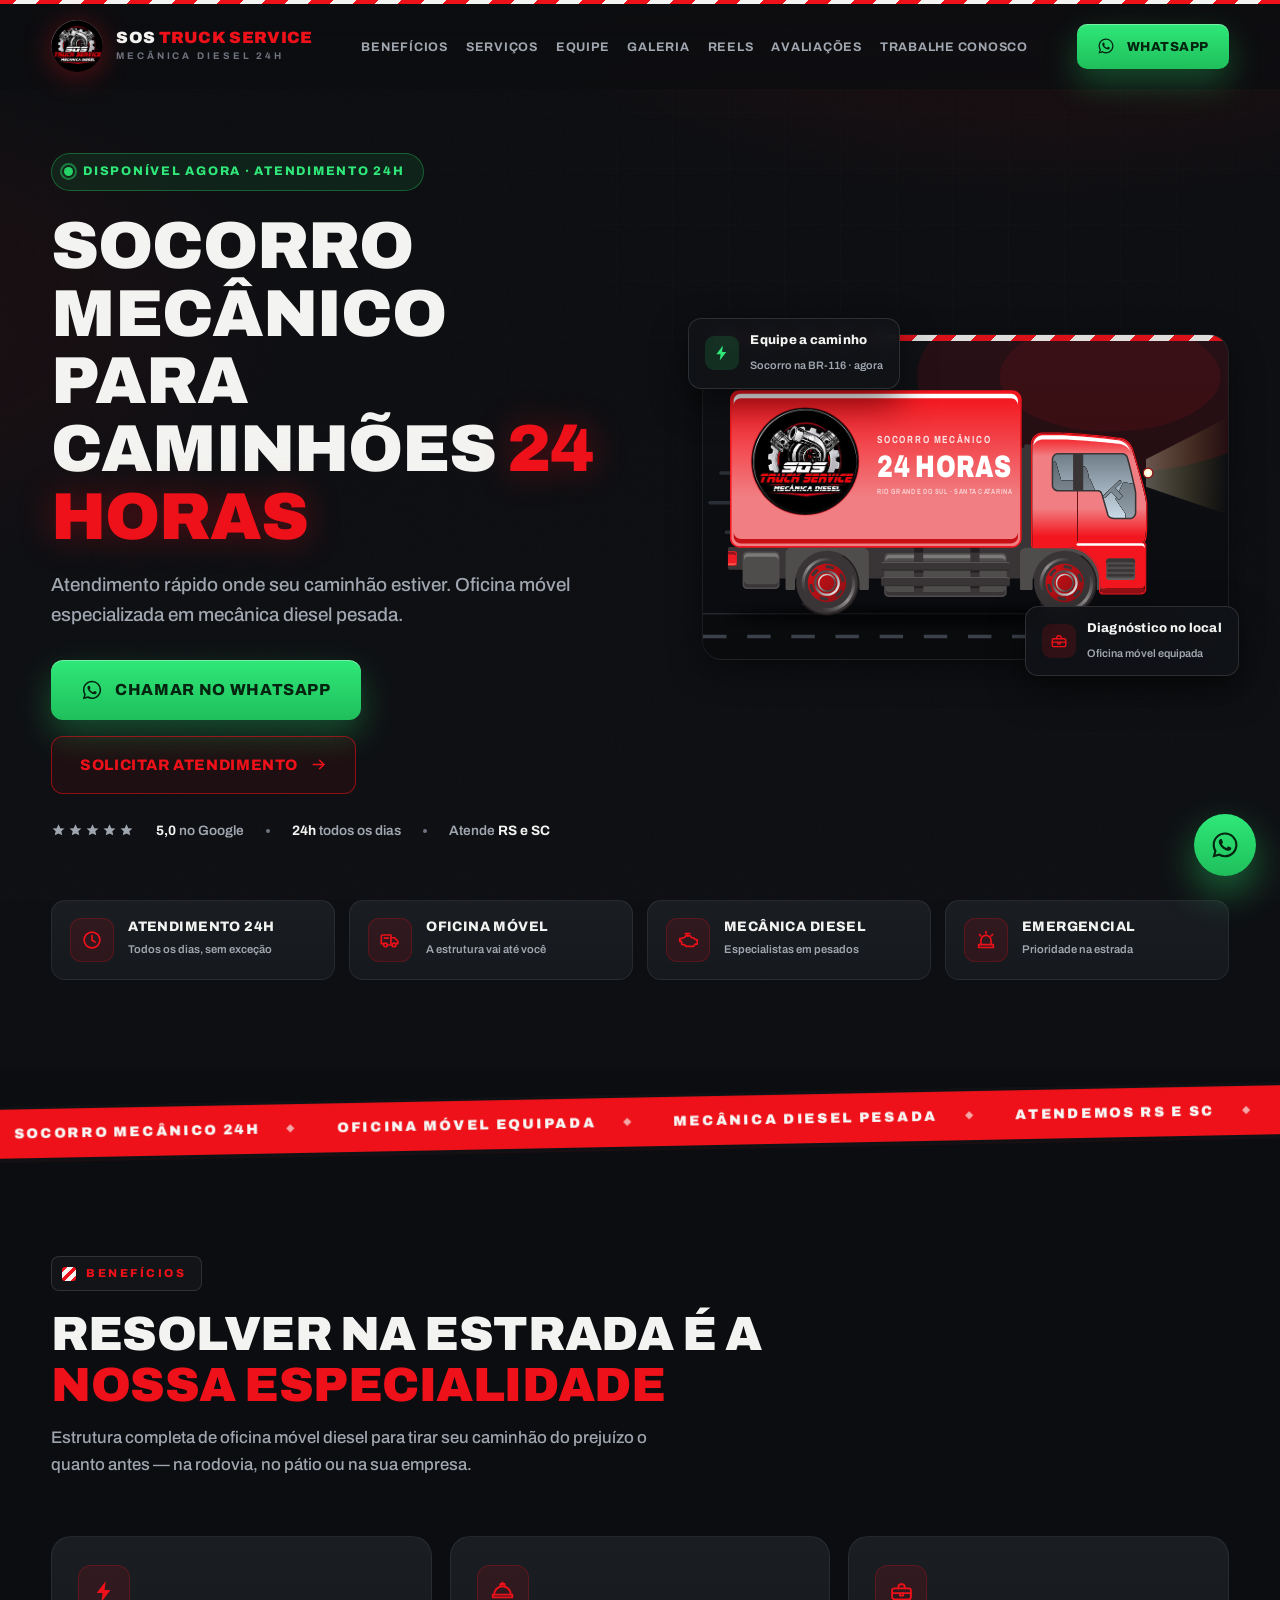
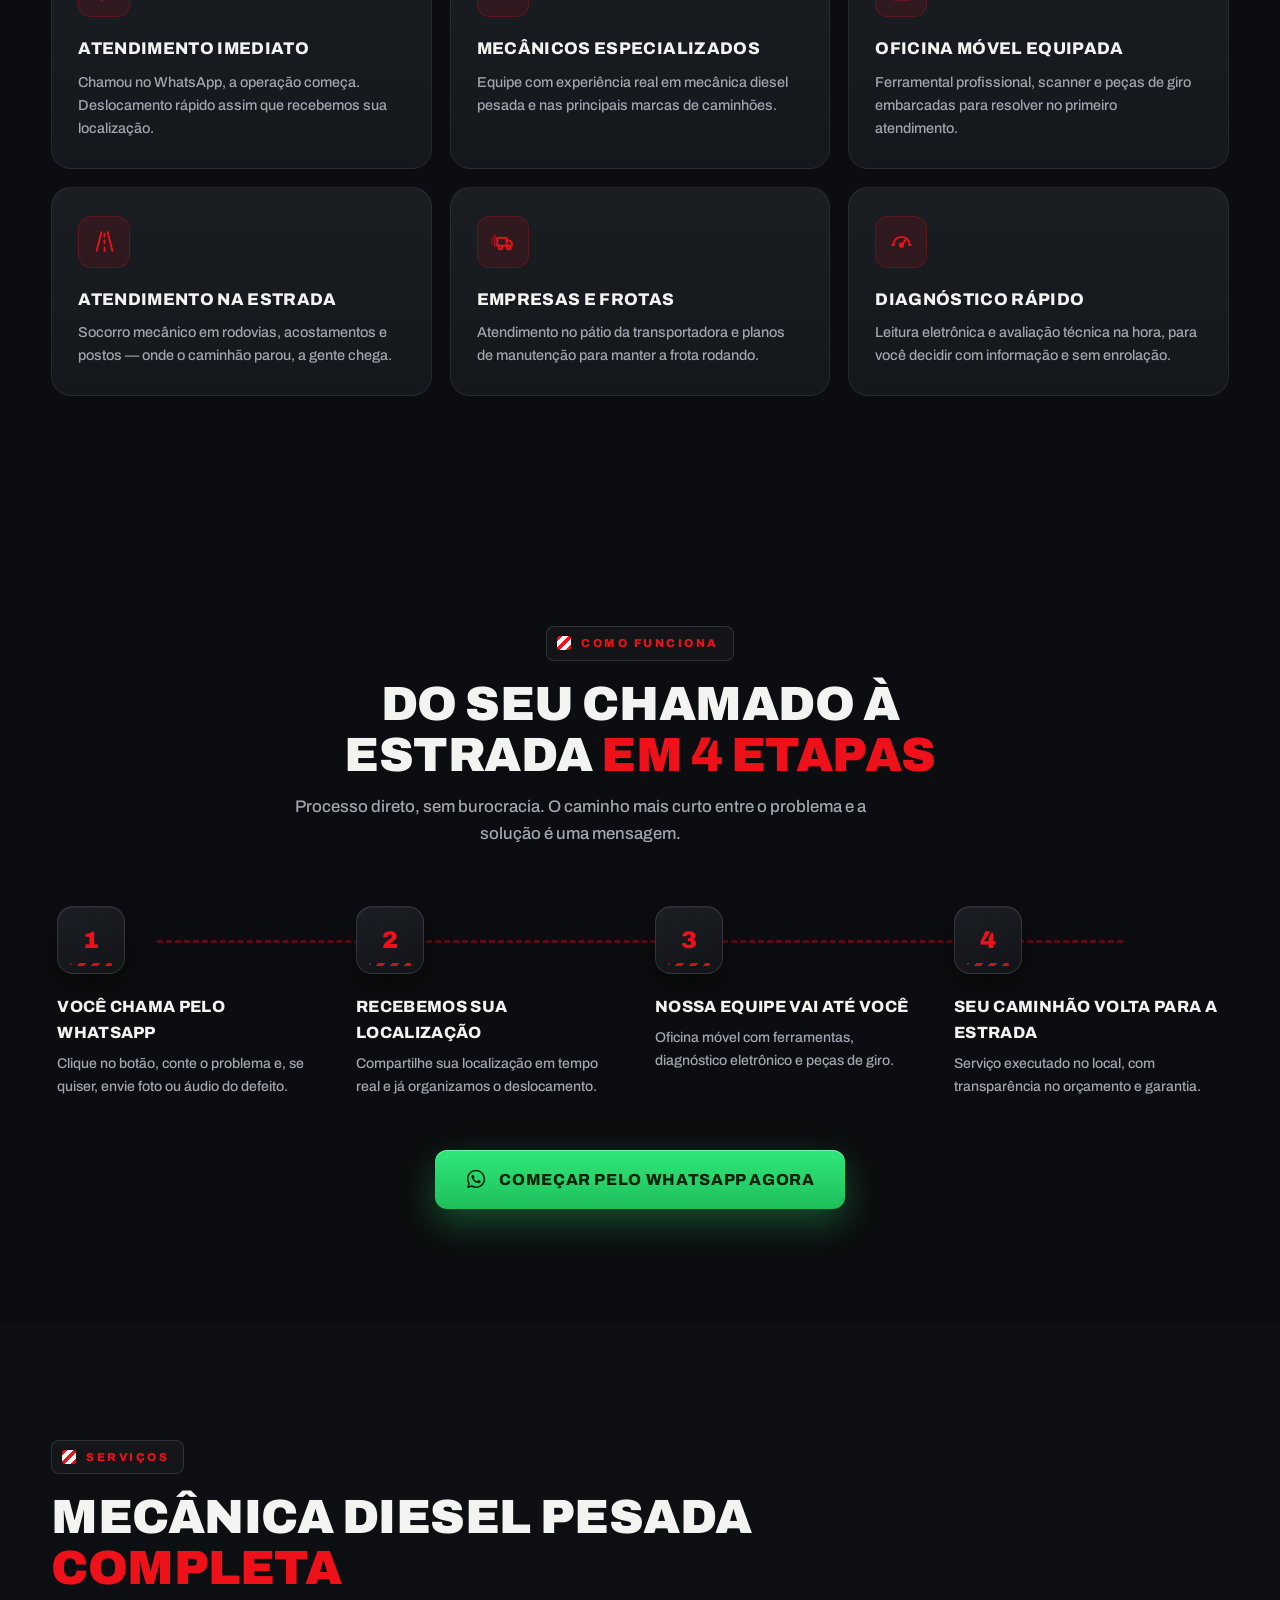
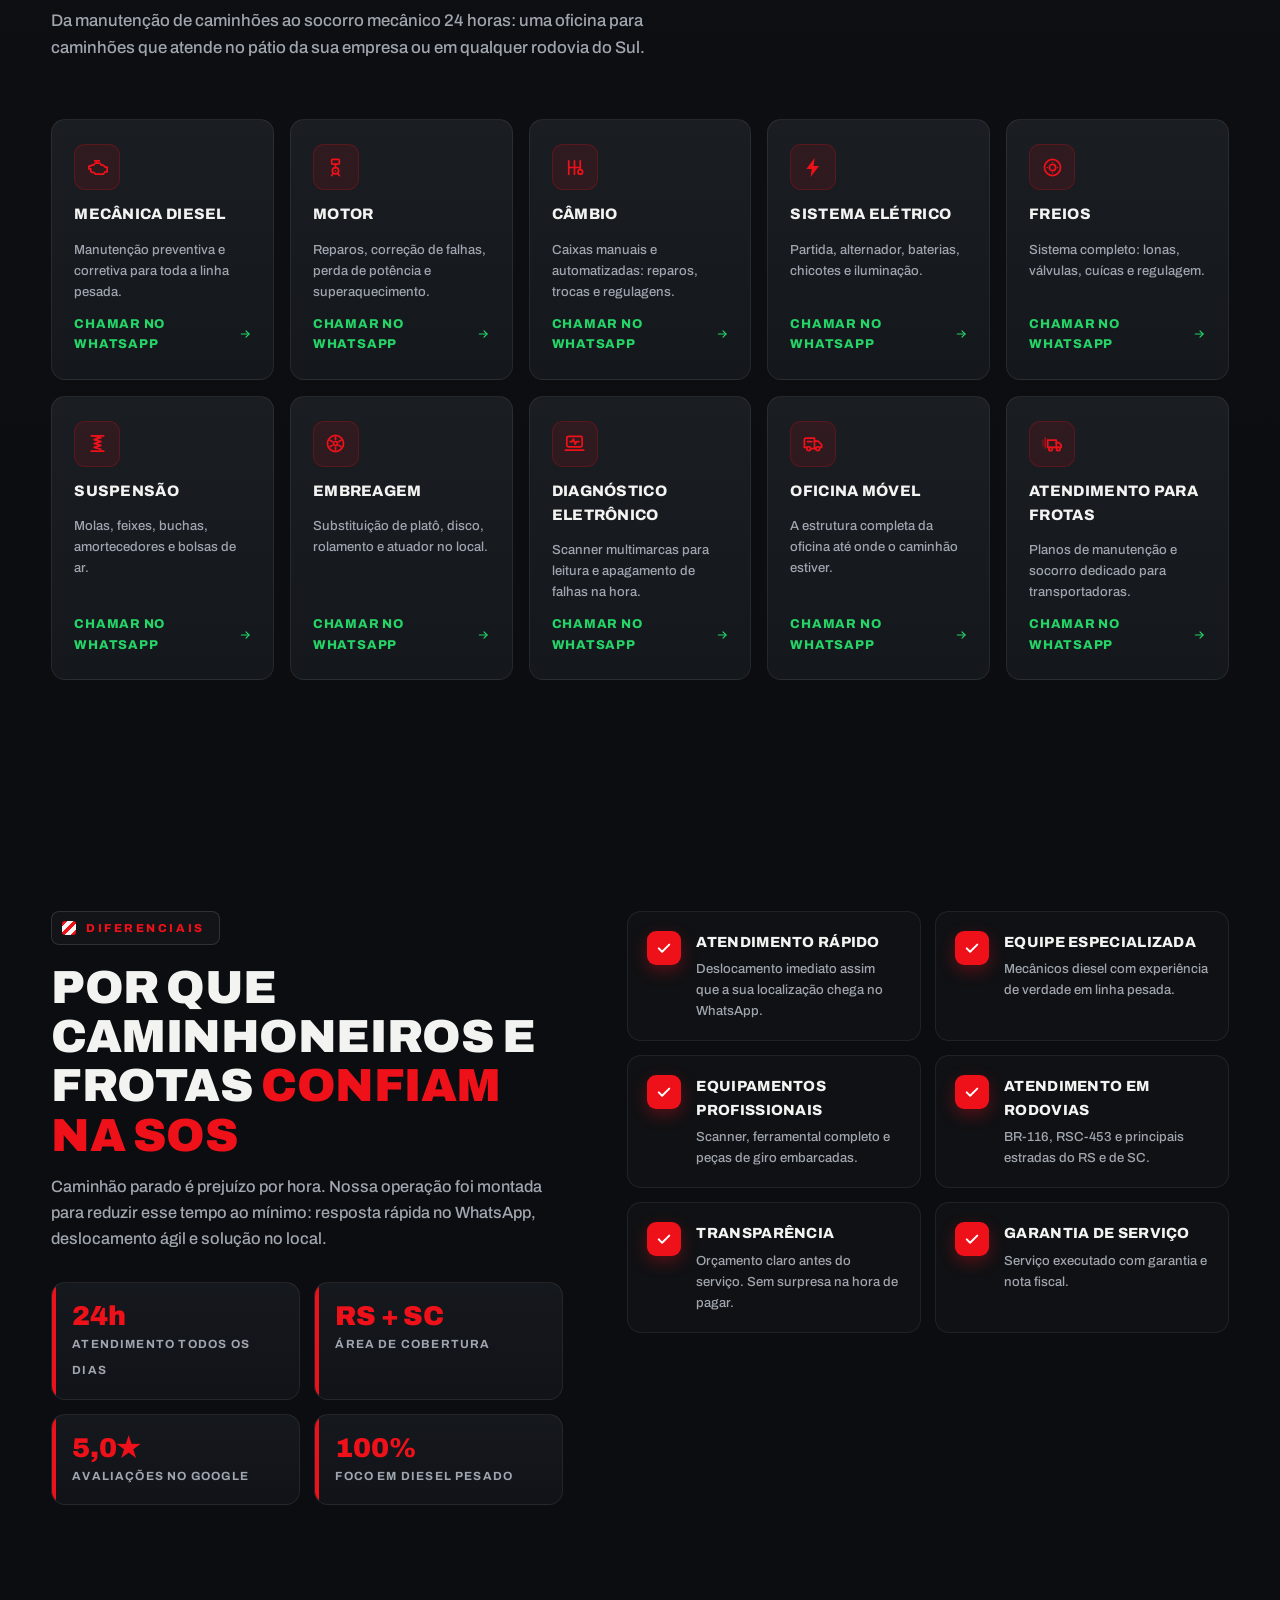
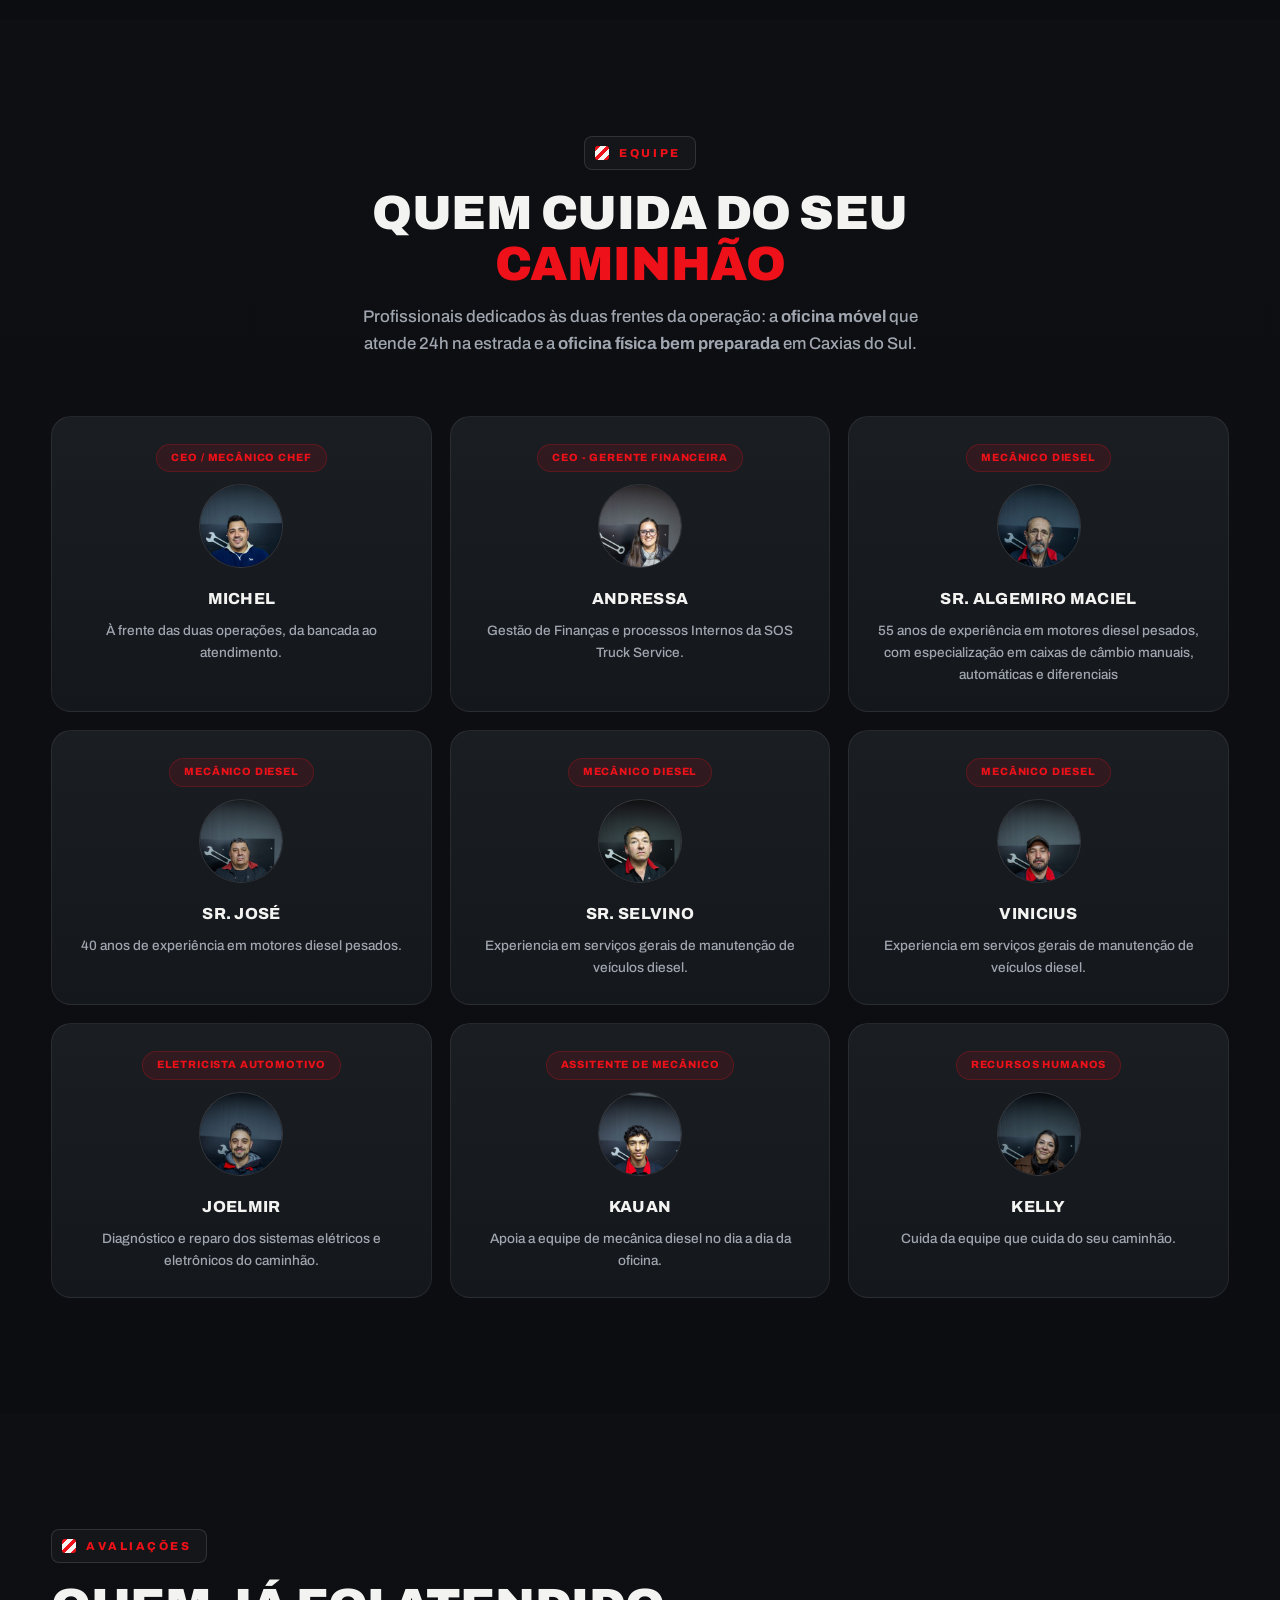
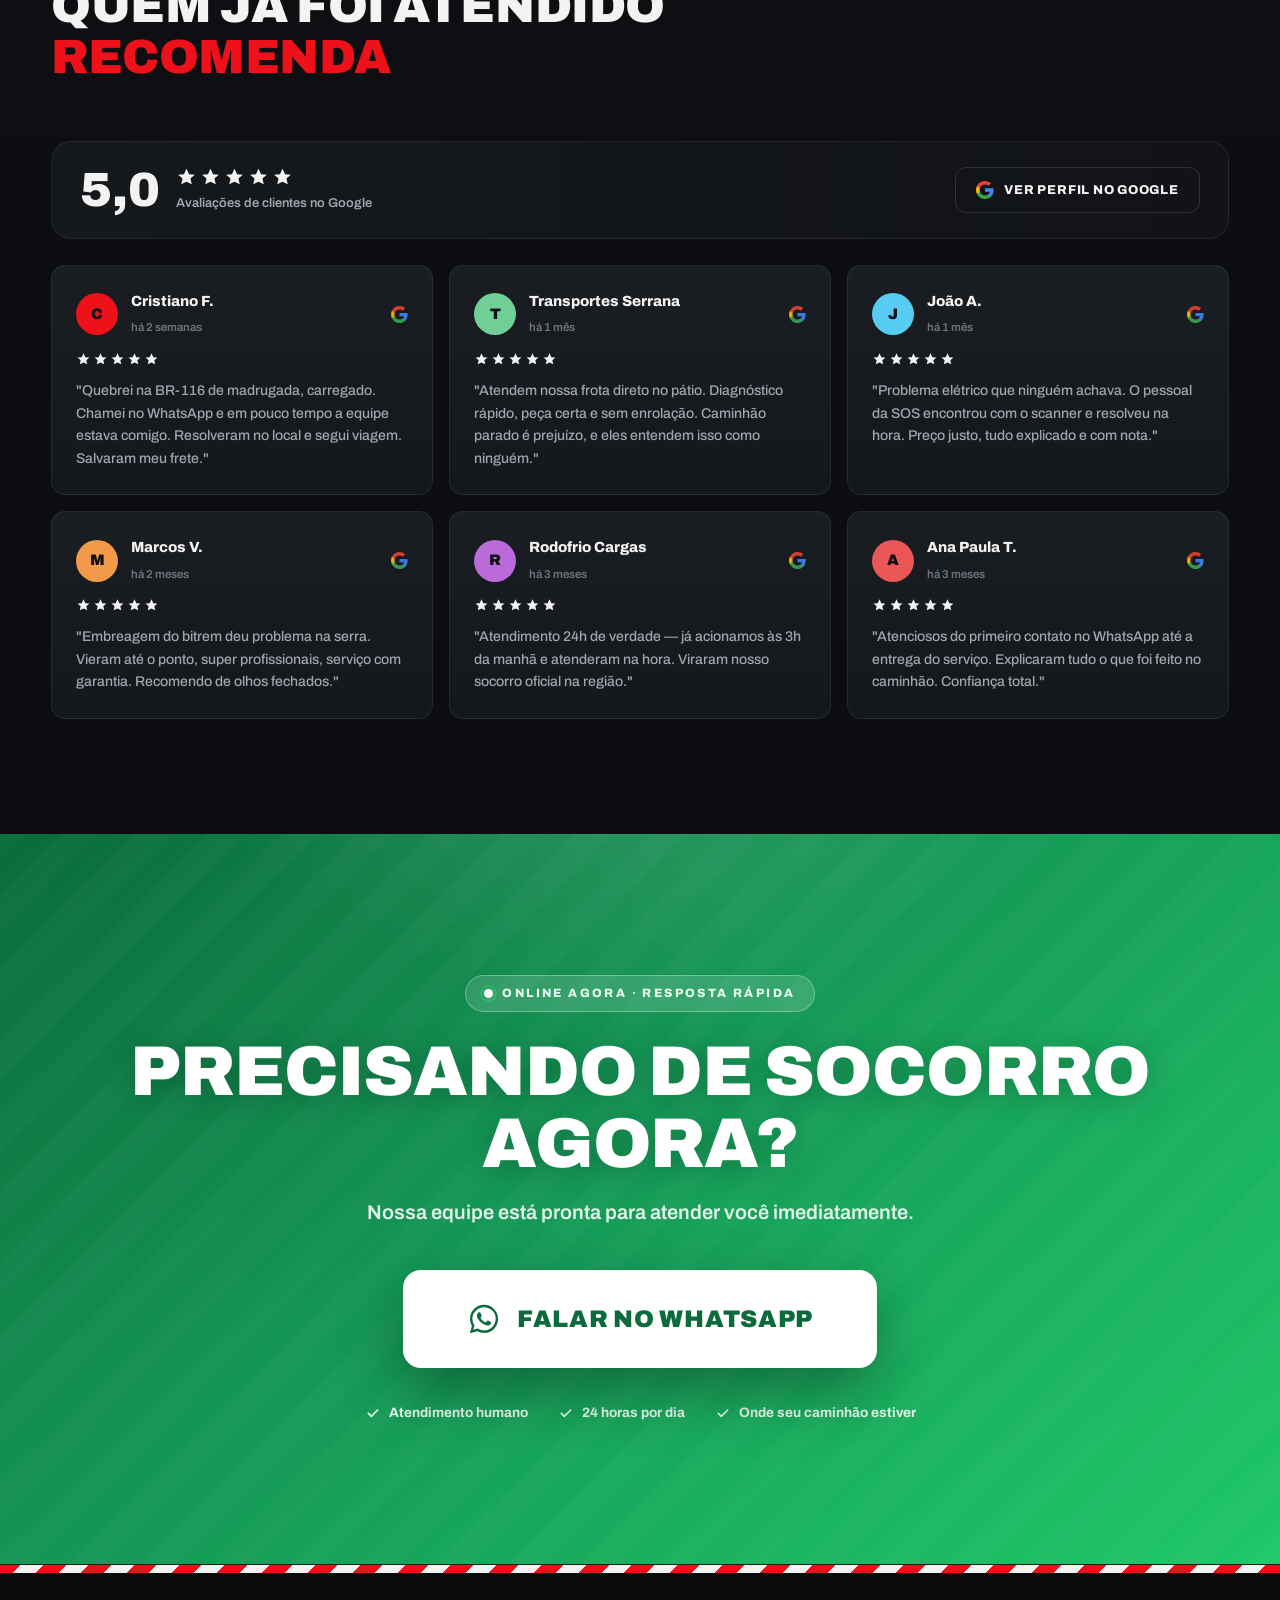
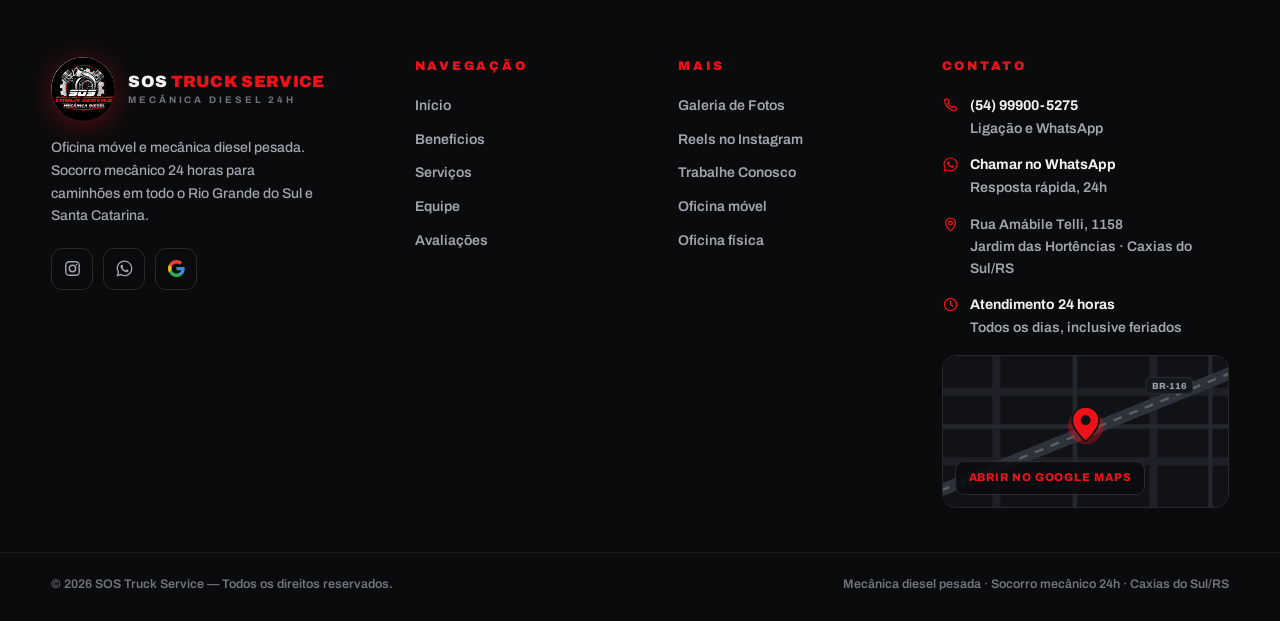
==== commit 31ba36b2: "Att - Nomenclatura dos funcionarios" ====
--- a/index.html
+++ b/index.html
@@ -1273,52 +1273,52 @@
     </div>
     <div class="team-grid">
       <div class="team-card reveal" data-d="1">
-        <span class="team-tag">Liderança</span>
+        <span class="team-tag">CEO / Mecânico Chef</span>
         <div class="team-avatar"><img src="assets/img/equipe/equipe-ceo-mecanico-chefe.jpg" style="object-position:center 20%" alt="CEO / Mecânico Chefe" loading="lazy"></div>
-        <h3>Michel - CEO / Mecânico Chefe</h3>
+        <h3>Michel</h3>
         <p>À frente das duas operações, da bancada ao atendimento.</p>
       </div>
       <div class="team-card reveal" data-d="2">
-        <span class="team-tag">Mecânica Diesel</span>
+        <span class="team-tag">CEO - Gerente Financeira</span>
+        <div class="team-avatar"><img src="assets/img/equipe/equipe-gerente-rh.jpg" style="object-position:center 18%" alt="Gerente de RH" loading="lazy"></div>
+        <h3>Andressa</h3>
+        <p>Gestão de Finanças e processos Internos da SOS Truck Service.</p>
+      </div>
+      <div class="team-card reveal" data-d="2">
+        <span class="team-tag">Mecânico Diesel</span>
         <div class="team-avatar"><img src="assets/img/equipe/equipe-mecanico-diesel-55anos.jpg" style="object-position:center 18%" alt="Mecânico Diesel" loading="lazy"></div>
         <h3>Sr. Algemiro Maciel</h3>
         <p>55 anos de experiência em motores diesel pesados, com especialização em caixas de câmbio manuais, automáticas e diferenciais</p>
       </div>
       <div class="team-card reveal" data-d="3">
-        <span class="team-tag">Mecânica Diesel</span>
+        <span class="team-tag">Mecânico Diesel</span>
         <div class="team-avatar"><img src="assets/img/equipe/equipe-mecanico-diesel-40anos.jpg" style="object-position:center 20%" alt="Mecânico Diesel" loading="lazy"></div>
         <h3>Sr. José</h3>
         <p>40 anos de experiência em motores diesel pesados.</p>
       </div>
       <div class="team-card reveal" data-d="4">
-        <span class="team-tag">Mecânica Diesel</span>
+        <span class="team-tag">Mecânico Diesel</span>
         <div class="team-avatar"><img src="assets/img/equipe/equipe-mecanico-diesel-25anos.jpg" style="object-position:center 12%" alt="Mecânico Diesel" loading="lazy"></div>
         <h3>Sr. Selvino</h3>
         <p>Experiencia em serviços gerais de manutenção de veículos diesel.</p>
       </div>
       <div class="team-card reveal" data-d="5">
-        <span class="team-tag">Mecânica Diesel</span>
+        <span class="team-tag">Mecânico Diesel</span>
         <div class="team-avatar"><img src="assets/img/equipe/equipe-mecanico-diesel-20anos.jpg" style="object-position:center 15%" alt="Mecânico Diesel" loading="lazy"></div>
-        <h3>Sr. Vinicius</h3>
+        <h3>Vinicius</h3>
         <p>Experiencia em serviços gerais de manutenção de veículos diesel.</p>
       </div>
       <div class="team-card reveal" data-d="6">
-        <span class="team-tag">Elétrica</span>
+        <span class="team-tag">Eletricista Automotivo</span>
         <div class="team-avatar"><img src="assets/img/equipe/equipe-tecnologo-eletricista.jpg" style="object-position:center 18%" alt="Tecnólogo Eletricista Automotivo" loading="lazy"></div>
-        <h3>Sr. Joelmir</h3>
+        <h3>Joelmir</h3>
         <p>Diagnóstico e reparo dos sistemas elétricos e eletrônicos do caminhão.</p>
       </div>
       <div class="team-card reveal" data-d="1">
-        <span class="team-tag">Mecânica</span>
+        <span class="team-tag">Assitente de Mecânico</span>
         <div class="team-avatar"><img src="assets/img/equipe/equipe-assistente-mecanica.jpg" style="object-position:center 15%" alt="Assistente de Mecânica" loading="lazy"></div>
         <h3>Kauan</h3>
         <p>Apoia a equipe de mecânica diesel no dia a dia da oficina.</p>
-      </div>
-      <div class="team-card reveal" data-d="2">
-        <span class="team-tag">Recursos Humanos</span>
-        <div class="team-avatar"><img src="assets/img/equipe/equipe-gerente-rh.jpg" style="object-position:center 18%" alt="Gerente de RH" loading="lazy"></div>
-        <h3>Andressa</h3>
-        <p>Gestão de pessoas e processos internos da SOS Truck Service.</p>
       </div>
       <div class="team-card reveal" data-d="3">
         <span class="team-tag">Recursos Humanos</span>
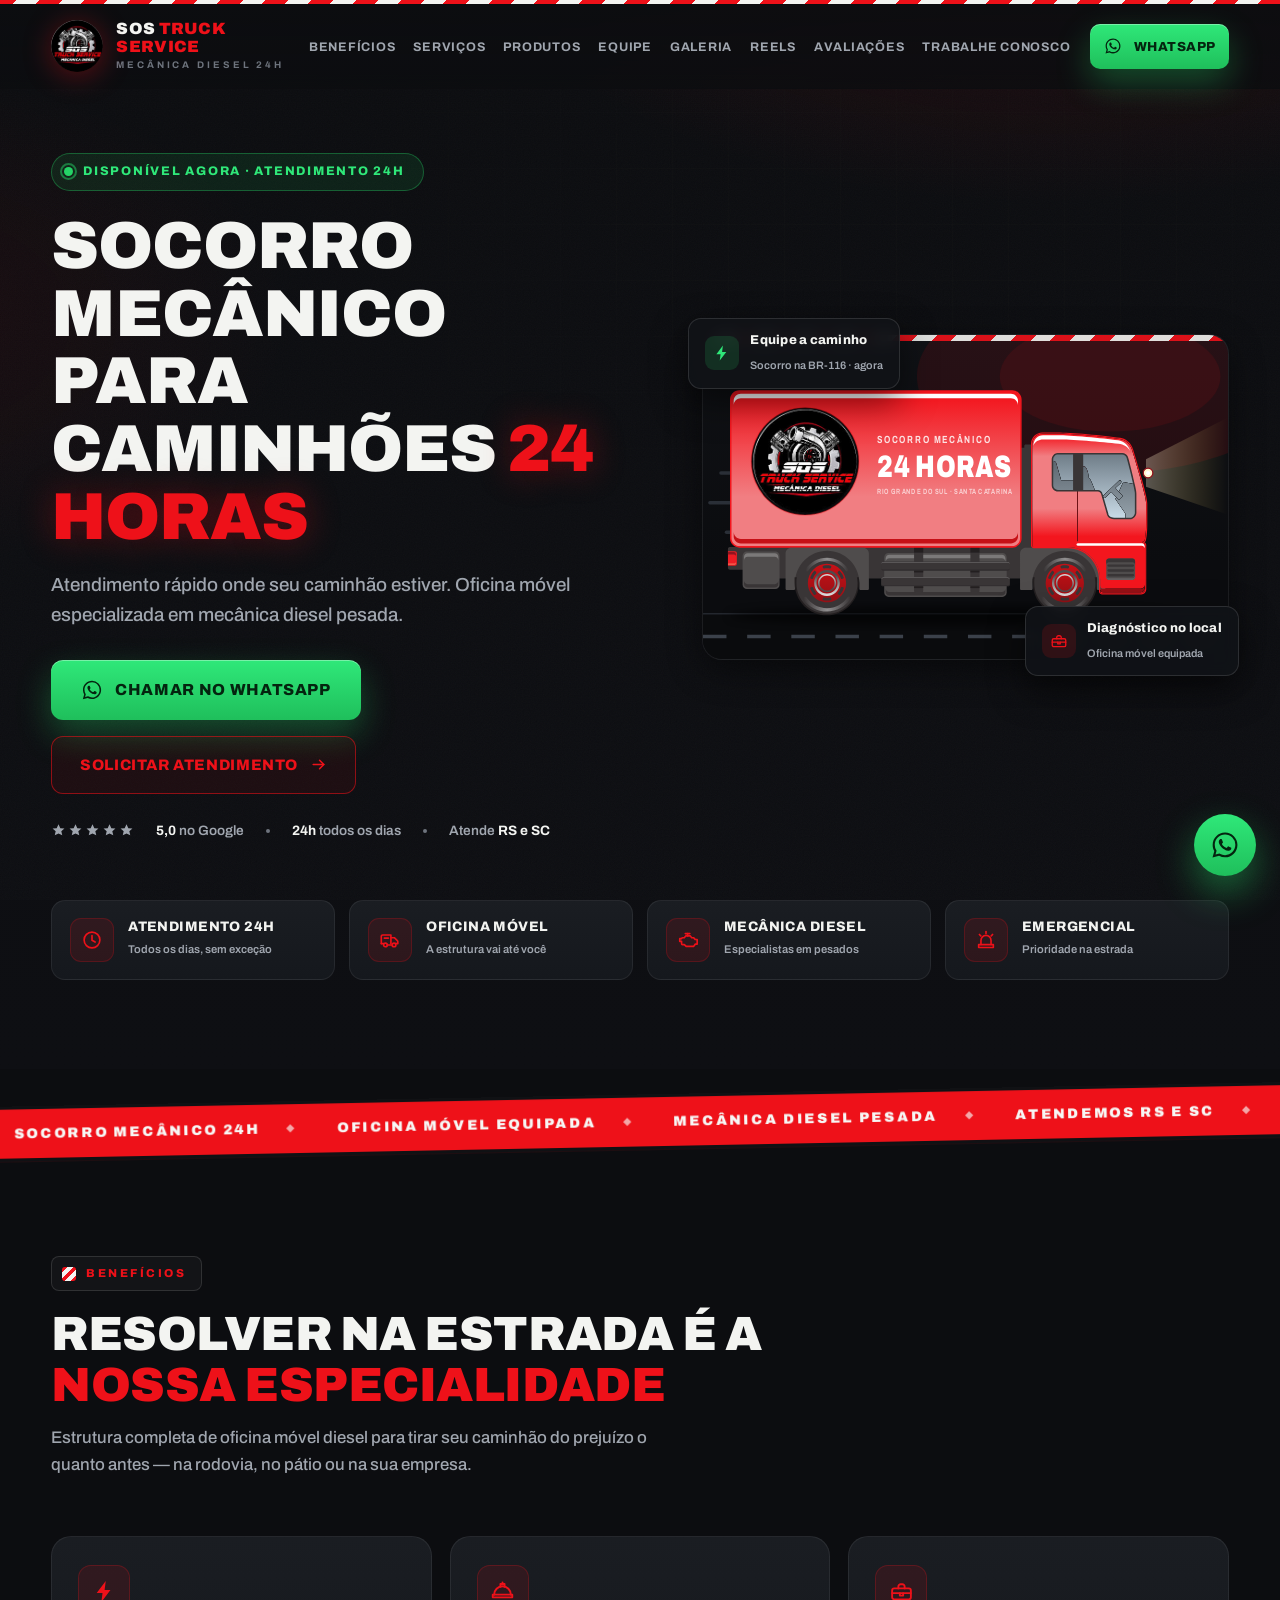
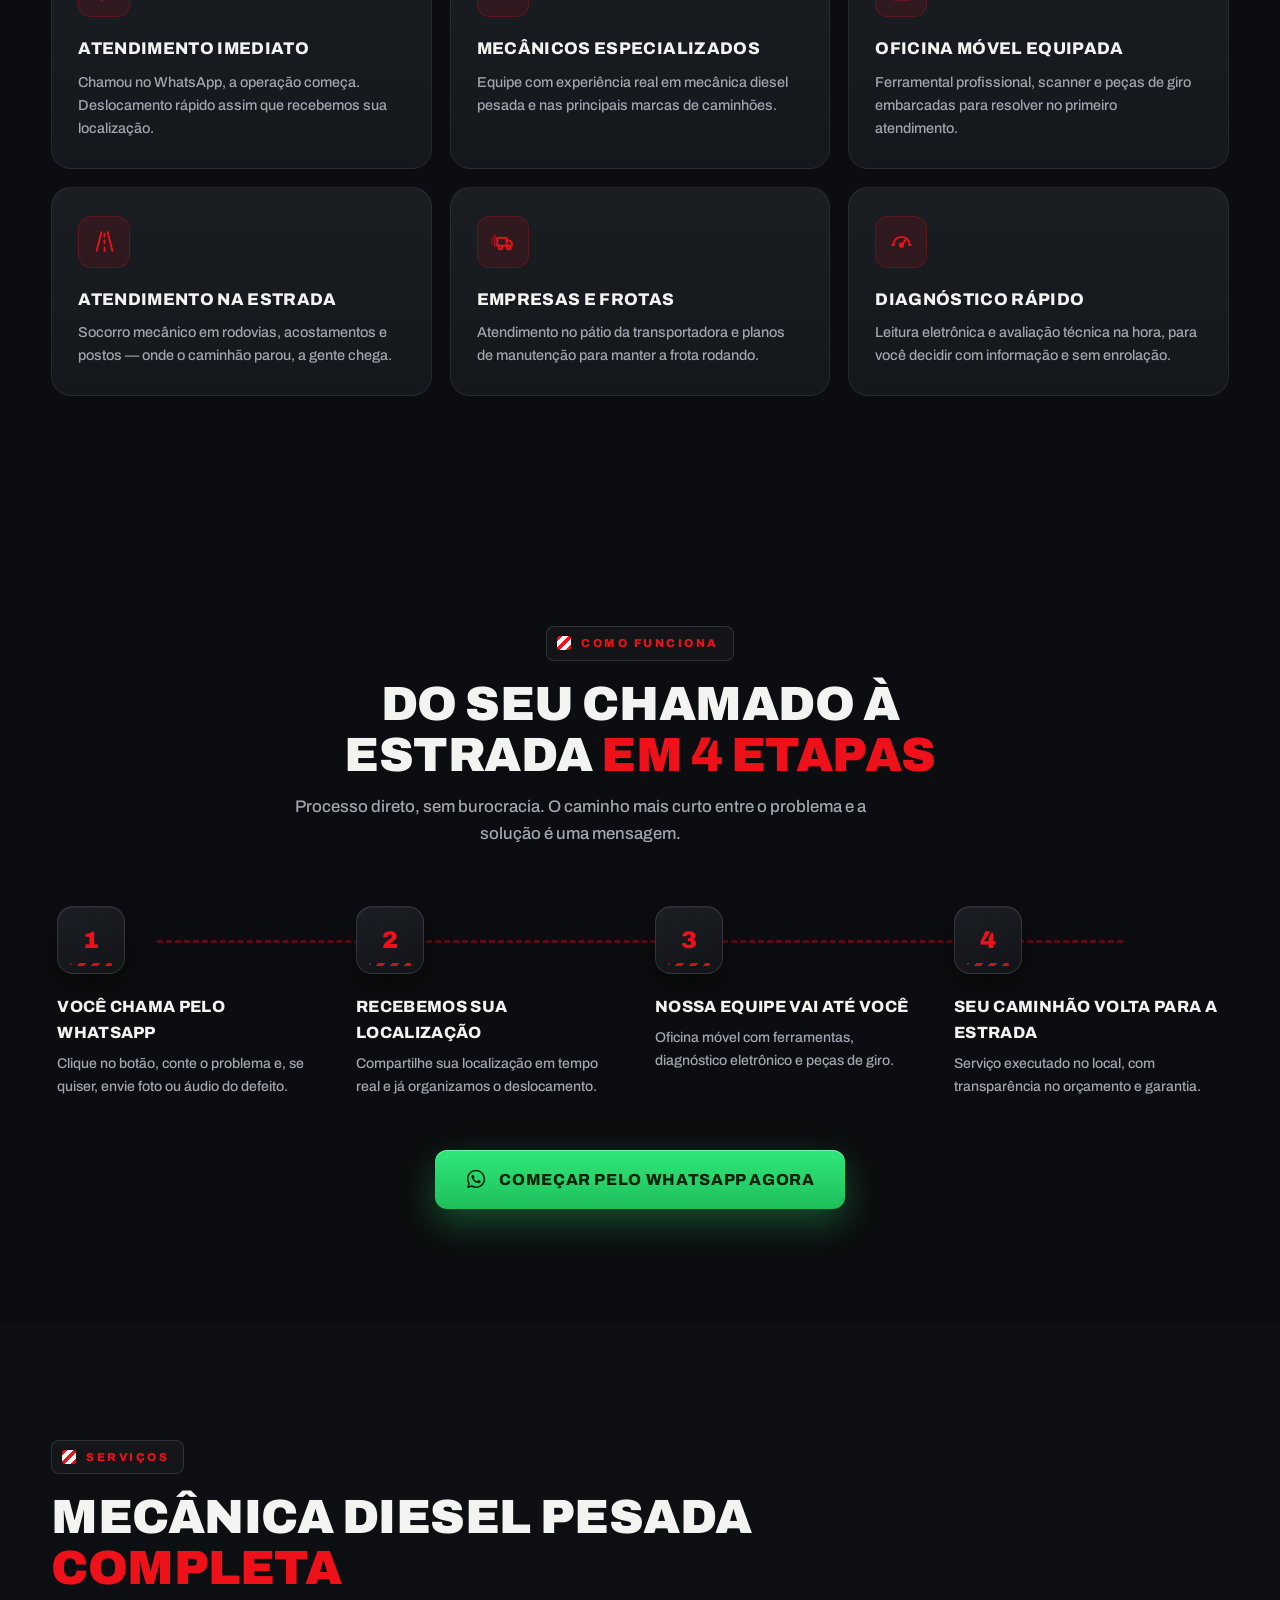
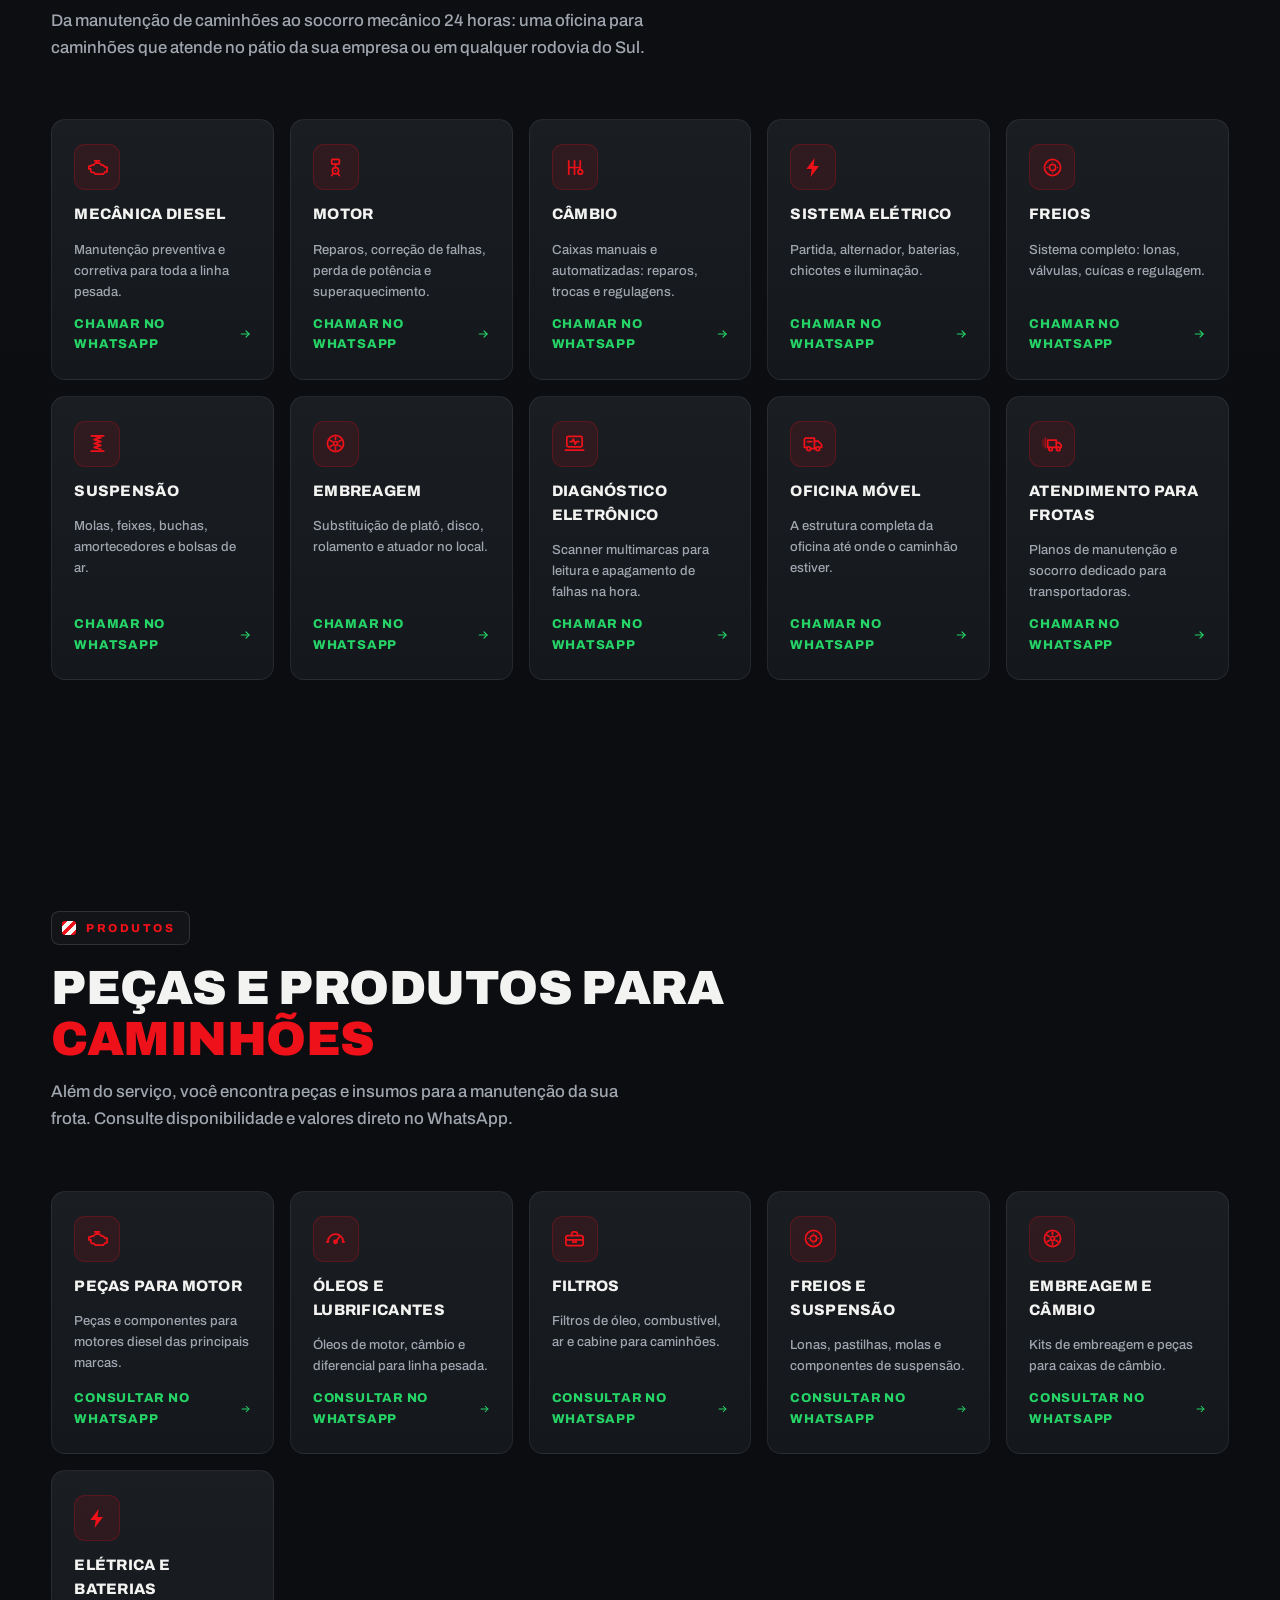
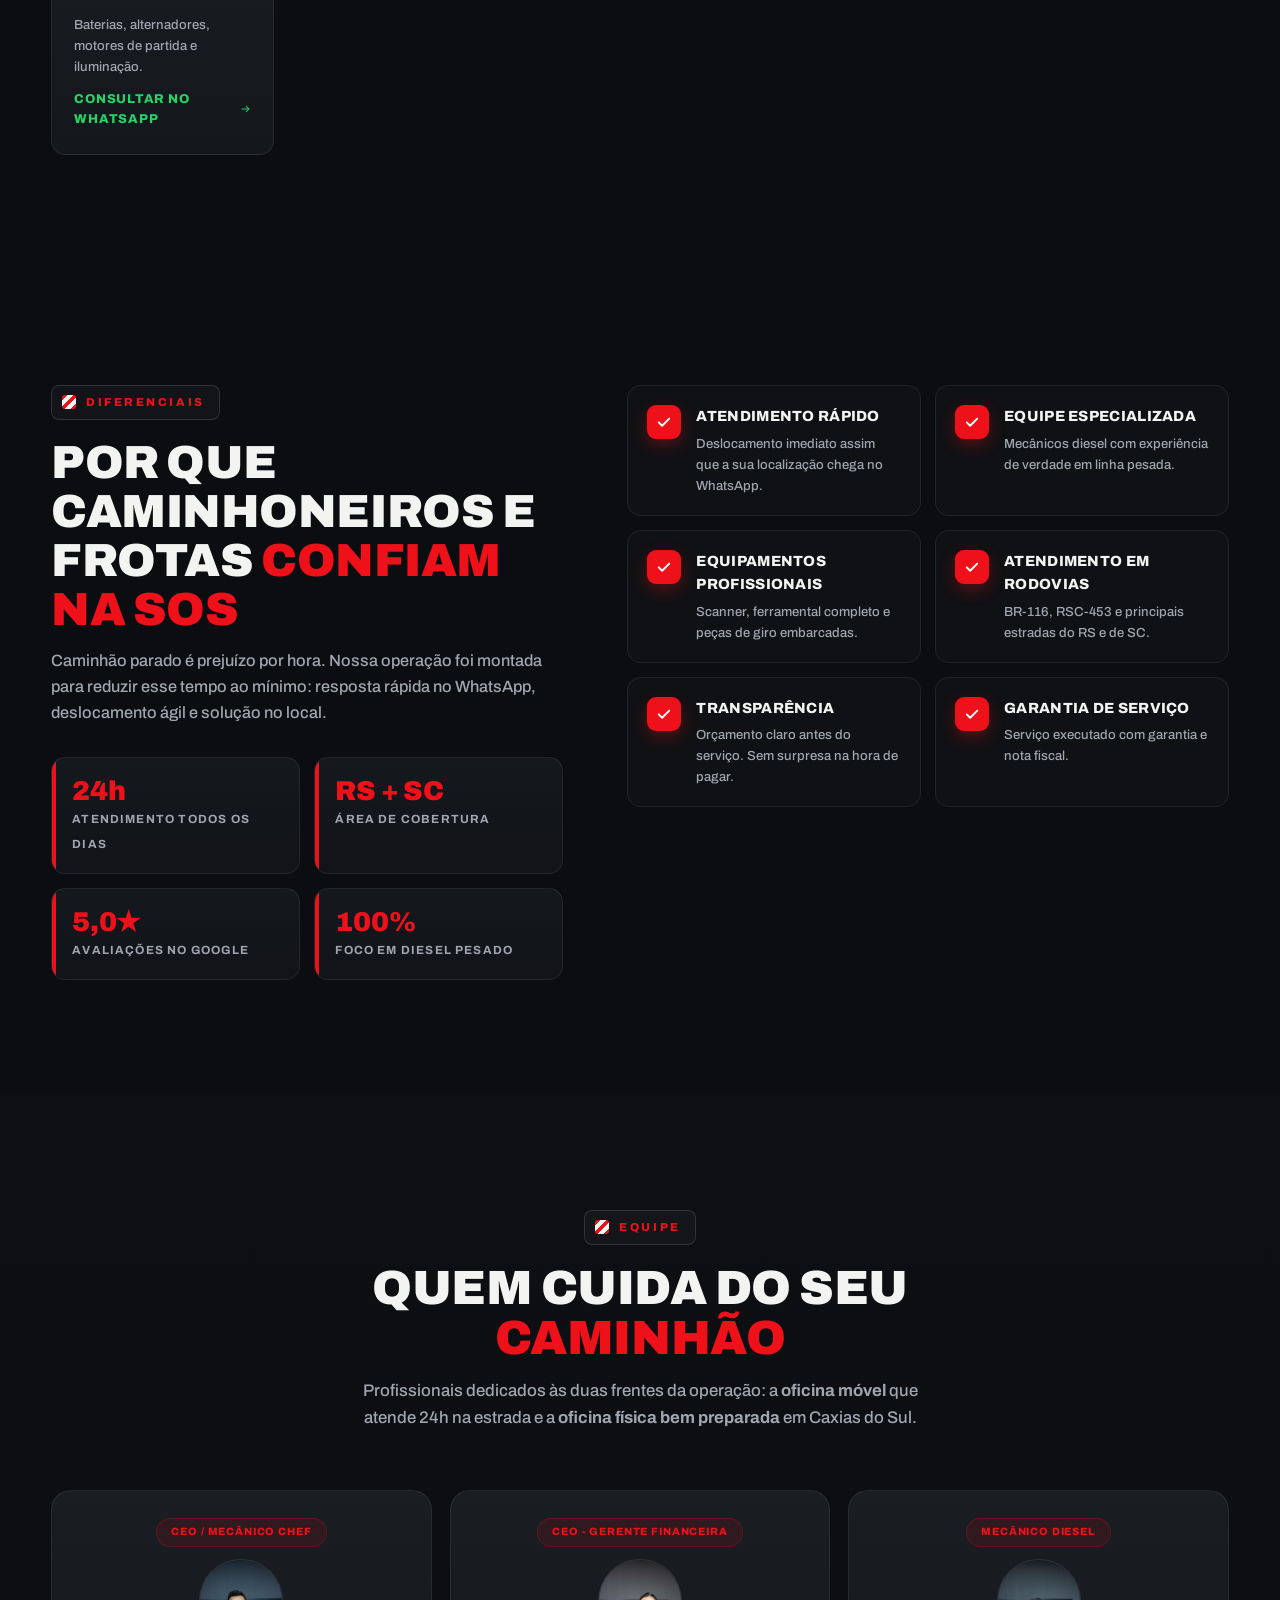
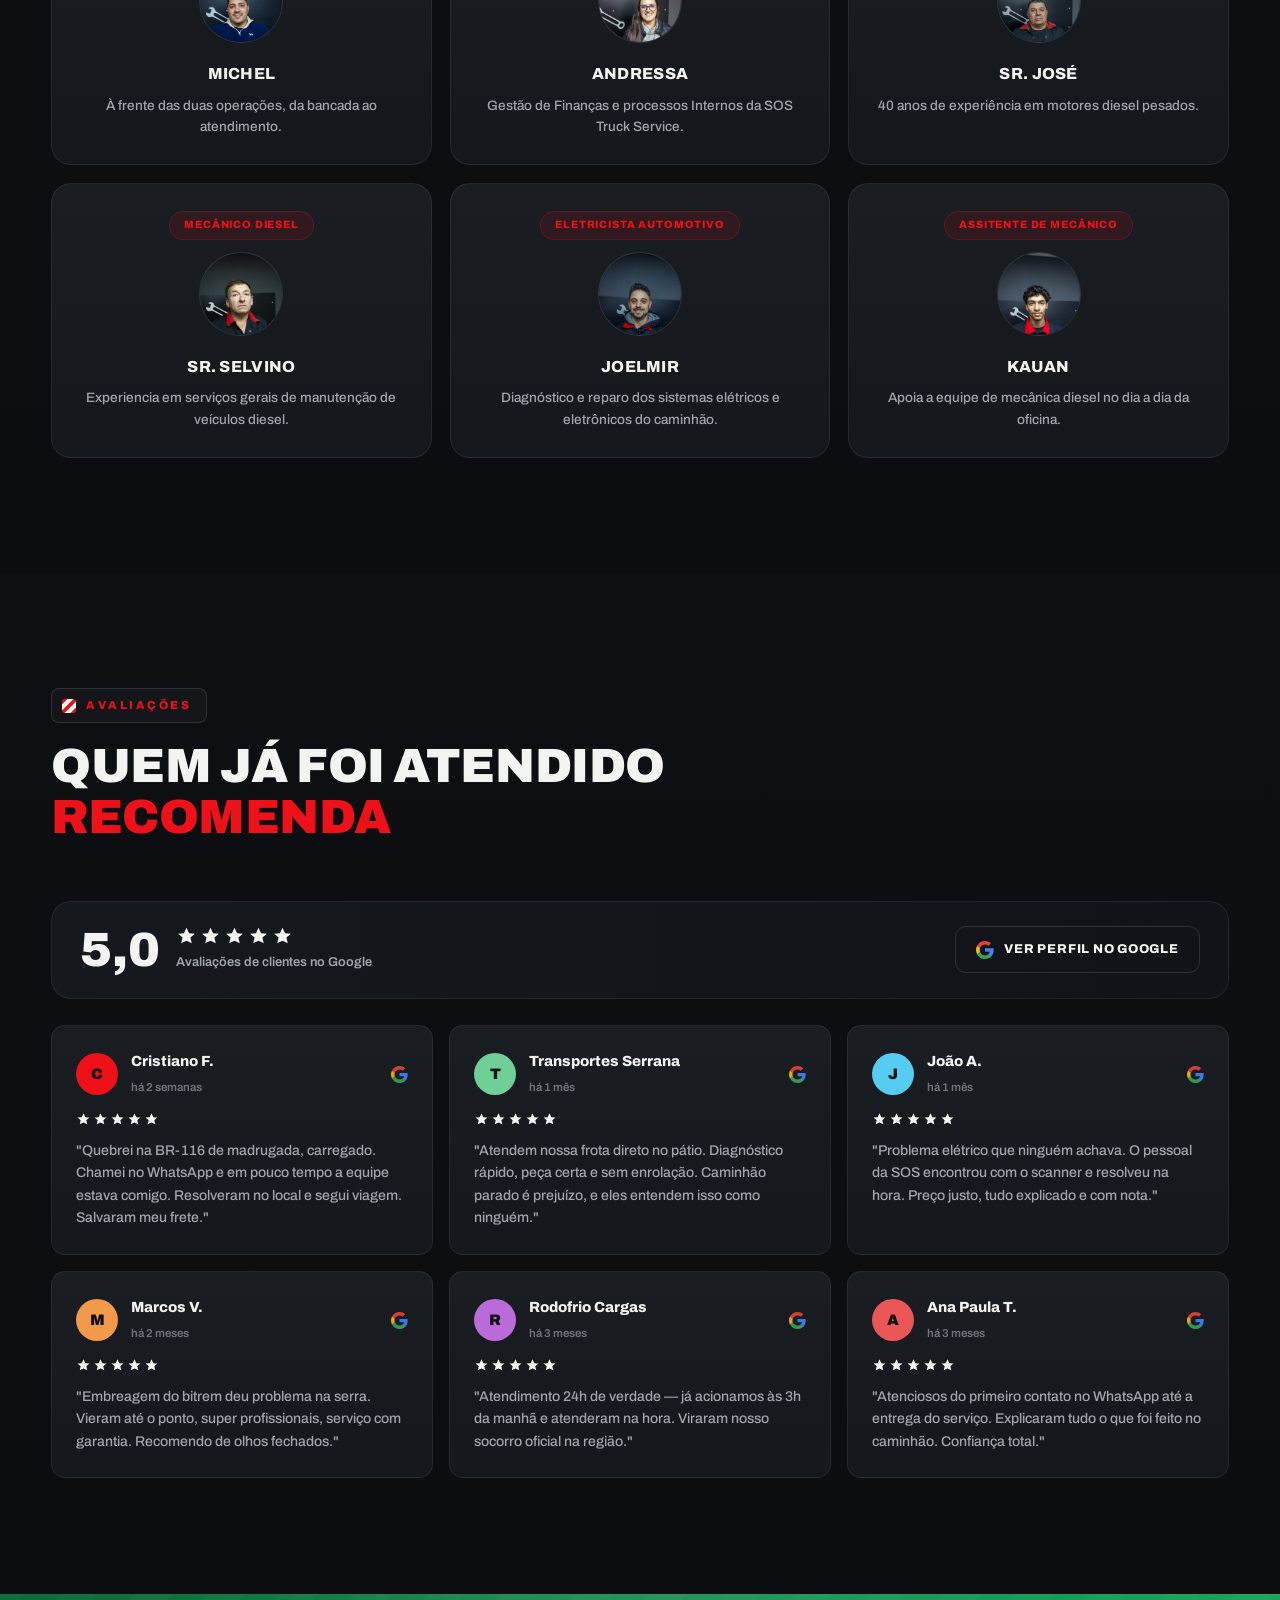
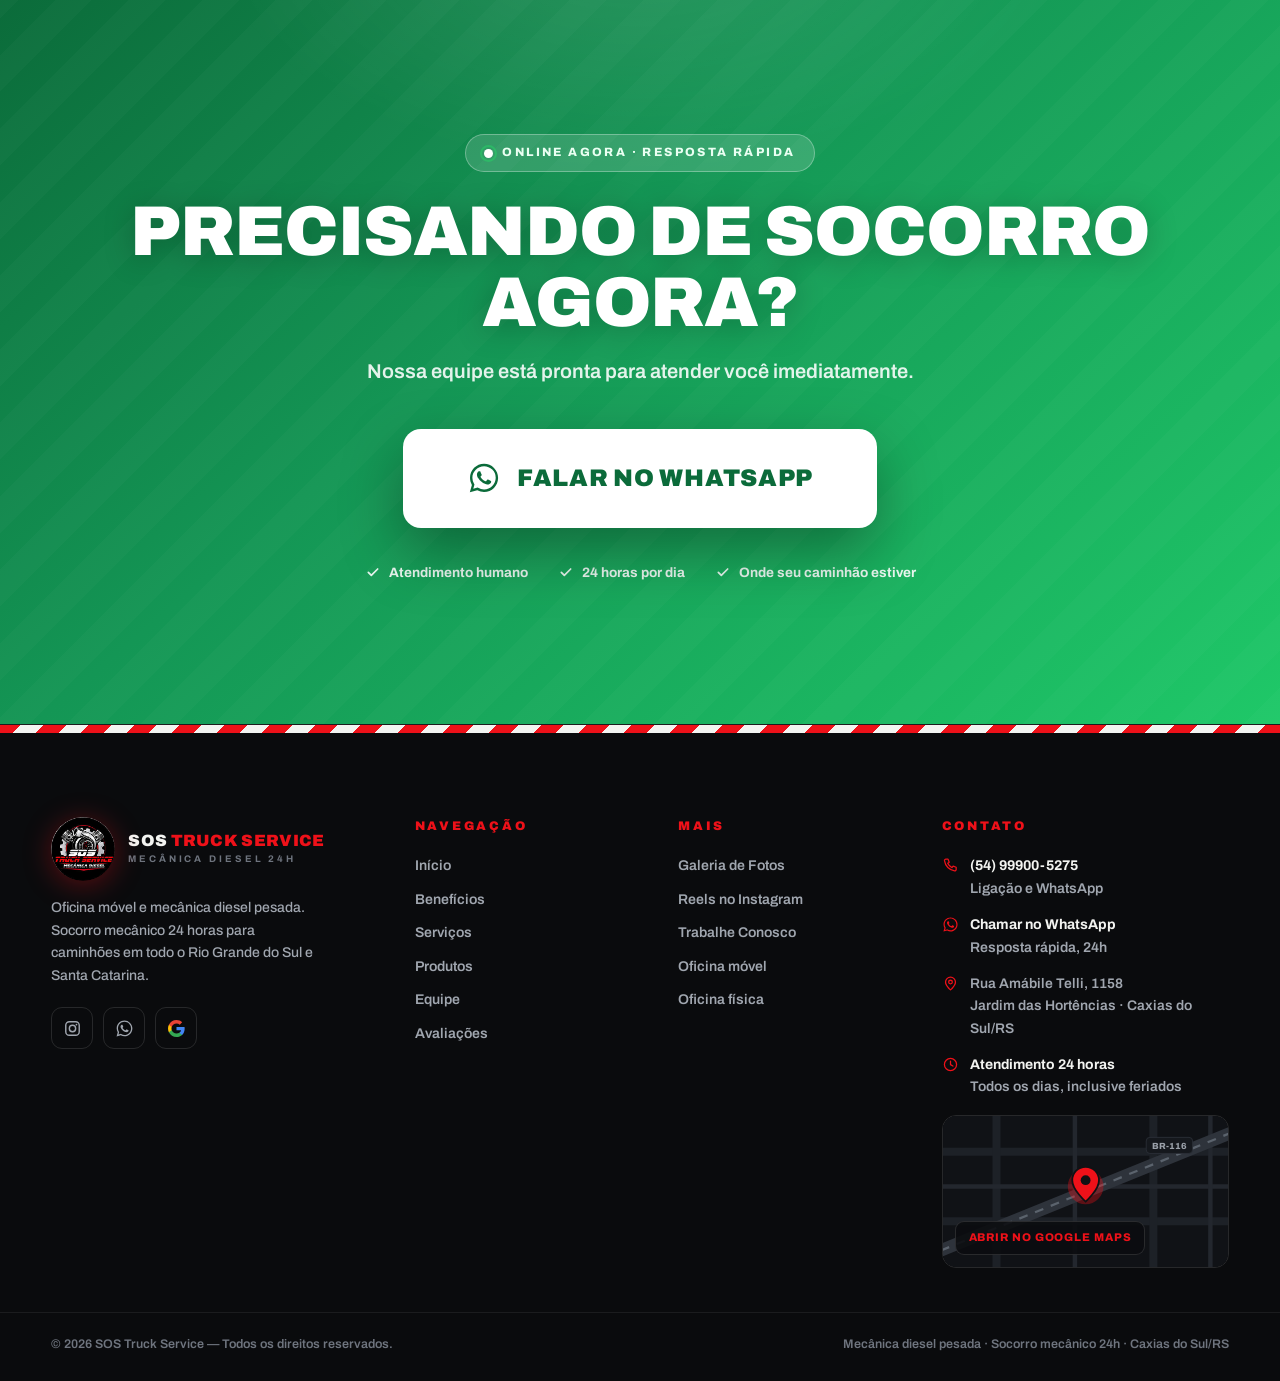
==== commit a1903b36: "Att - Adiciona seção de produtos e links de navegação" ====
--- a/index.html
+++ b/index.html
@@ -175,6 +175,7 @@
         <ul class="nav-links">
           <li><a href="#beneficios">Benefícios</a></li>
           <li><a href="#servicos">Serviços</a></li>
+          <li><a href="#produtos">Produtos</a></li>
           <li><a href="#equipe">Equipe</a></li>
           <li><a href="galeria.html">Galeria</a></li>
           <li><a href="reels.html">Reels</a></li>
@@ -196,6 +197,7 @@
       <a href="#beneficios">Benefícios</a>
       <a href="#como-funciona">Como Funciona</a>
       <a href="#servicos">Serviços</a>
+      <a href="#produtos">Produtos</a>
       <a href="galeria.html">Galeria</a>
       <a href="reels.html">Reels</a>
       <a href="#diferenciais">Diferenciais</a>
@@ -1219,6 +1221,55 @@
   </div>
 </section>
 <!-- ===== DIFERENCIAIS ===== -->
+<!-- ===== PRODUTOS ===== -->
+<section class="section" id="produtos">
+  <div class="container">
+    <div class="section-head reveal">
+      <span class="eyebrow">Produtos</span>
+      <h2>Peças e produtos para <em>caminhões</em></h2>
+      <p>Além do serviço, você encontra peças e insumos para a manutenção da sua frota. Consulte disponibilidade e valores direto no WhatsApp.</p>
+    </div>
+    <div class="services-grid">
+      <div class="s-card reveal" data-d="1">
+        <span class="s-icon"><svg width="23" height="23" aria-hidden="true"><use href="#i-engine"/></svg></span>
+        <h3>Peças para Motor</h3>
+        <p>Peças e componentes para motores diesel das principais marcas.</p>
+        <a class="link-wa" href="https://wa.me/5554999005275" data-wa data-msg="Olá! Quero consultar peças para motor para meu caminhão.">Consultar no WhatsApp <svg width="14" height="14" aria-hidden="true"><use href="#i-arrow"/></svg></a>
+      </div>
+      <div class="s-card reveal" data-d="2">
+        <span class="s-icon"><svg width="23" height="23" aria-hidden="true"><use href="#i-gauge"/></svg></span>
+        <h3>Óleos e Lubrificantes</h3>
+        <p>Óleos de motor, câmbio e diferencial para linha pesada.</p>
+        <a class="link-wa" href="https://wa.me/5554999005275" data-wa data-msg="Olá! Quero consultar óleos e lubrificantes para meu caminhão.">Consultar no WhatsApp <svg width="14" height="14" aria-hidden="true"><use href="#i-arrow"/></svg></a>
+      </div>
+      <div class="s-card reveal" data-d="3">
+        <span class="s-icon"><svg width="23" height="23" aria-hidden="true"><use href="#i-toolbox"/></svg></span>
+        <h3>Filtros</h3>
+        <p>Filtros de óleo, combustível, ar e cabine para caminhões.</p>
+        <a class="link-wa" href="https://wa.me/5554999005275" data-wa data-msg="Olá! Quero consultar filtros para meu caminhão.">Consultar no WhatsApp <svg width="14" height="14" aria-hidden="true"><use href="#i-arrow"/></svg></a>
+      </div>
+      <div class="s-card reveal" data-d="1">
+        <span class="s-icon"><svg width="23" height="23" aria-hidden="true"><use href="#i-brake"/></svg></span>
+        <h3>Freios e Suspensão</h3>
+        <p>Lonas, pastilhas, molas e componentes de suspensão.</p>
+        <a class="link-wa" href="https://wa.me/5554999005275" data-wa data-msg="Olá! Quero consultar peças de freios e suspensão para meu caminhão.">Consultar no WhatsApp <svg width="14" height="14" aria-hidden="true"><use href="#i-arrow"/></svg></a>
+      </div>
+      <div class="s-card reveal" data-d="2">
+        <span class="s-icon"><svg width="23" height="23" aria-hidden="true"><use href="#i-clutch"/></svg></span>
+        <h3>Embreagem e Câmbio</h3>
+        <p>Kits de embreagem e peças para caixas de câmbio.</p>
+        <a class="link-wa" href="https://wa.me/5554999005275" data-wa data-msg="Olá! Quero consultar peças de embreagem e câmbio para meu caminhão.">Consultar no WhatsApp <svg width="14" height="14" aria-hidden="true"><use href="#i-arrow"/></svg></a>
+      </div>
+      <div class="s-card reveal" data-d="3">
+        <span class="s-icon"><svg width="23" height="23" aria-hidden="true"><use href="#i-zap"/></svg></span>
+        <h3>Elétrica e Baterias</h3>
+        <p>Baterias, alternadores, motores de partida e iluminação.</p>
+        <a class="link-wa" href="https://wa.me/5554999005275" data-wa data-msg="Olá! Quero consultar itens de elétrica e baterias para meu caminhão.">Consultar no WhatsApp <svg width="14" height="14" aria-hidden="true"><use href="#i-arrow"/></svg></a>
+      </div>
+    </div>
+  </div>
+</section>
+
 <section class="section" id="diferenciais">
   <div class="container">
     <div class="diff-grid">
@@ -1284,12 +1335,6 @@
         <h3>Andressa</h3>
         <p>Gestão de Finanças e processos Internos da SOS Truck Service.</p>
       </div>
-      <div class="team-card reveal" data-d="2">
-        <span class="team-tag">Mecânico Diesel</span>
-        <div class="team-avatar"><img src="assets/img/equipe/equipe-mecanico-diesel-55anos.jpg" style="object-position:center 18%" alt="Mecânico Diesel" loading="lazy"></div>
-        <h3>Sr. Algemiro Maciel</h3>
-        <p>55 anos de experiência em motores diesel pesados, com especialização em caixas de câmbio manuais, automáticas e diferenciais</p>
-      </div>
       <div class="team-card reveal" data-d="3">
         <span class="team-tag">Mecânico Diesel</span>
         <div class="team-avatar"><img src="assets/img/equipe/equipe-mecanico-diesel-40anos.jpg" style="object-position:center 20%" alt="Mecânico Diesel" loading="lazy"></div>
@@ -1302,12 +1347,6 @@
         <h3>Sr. Selvino</h3>
         <p>Experiencia em serviços gerais de manutenção de veículos diesel.</p>
       </div>
-      <div class="team-card reveal" data-d="5">
-        <span class="team-tag">Mecânico Diesel</span>
-        <div class="team-avatar"><img src="assets/img/equipe/equipe-mecanico-diesel-20anos.jpg" style="object-position:center 15%" alt="Mecânico Diesel" loading="lazy"></div>
-        <h3>Vinicius</h3>
-        <p>Experiencia em serviços gerais de manutenção de veículos diesel.</p>
-      </div>
       <div class="team-card reveal" data-d="6">
         <span class="team-tag">Eletricista Automotivo</span>
         <div class="team-avatar"><img src="assets/img/equipe/equipe-tecnologo-eletricista.jpg" style="object-position:center 18%" alt="Tecnólogo Eletricista Automotivo" loading="lazy"></div>
@@ -1319,12 +1358,6 @@
         <div class="team-avatar"><img src="assets/img/equipe/equipe-assistente-mecanica.jpg" style="object-position:center 15%" alt="Assistente de Mecânica" loading="lazy"></div>
         <h3>Kauan</h3>
         <p>Apoia a equipe de mecânica diesel no dia a dia da oficina.</p>
-      </div>
-      <div class="team-card reveal" data-d="3">
-        <span class="team-tag">Recursos Humanos</span>
-        <div class="team-avatar"><img src="assets/img/equipe/equipe-analista-rh.jpg" style="object-position:center 15%" alt="Analista de RH" loading="lazy"></div>
-        <h3>Kelly</h3>
-        <p>Cuida da equipe que cuida do seu caminhão.</p>
       </div>
     </div>
   </div>
@@ -1457,6 +1490,7 @@
           <li><a href="#inicio">Início</a></li>
           <li><a href="#beneficios">Benefícios</a></li>
           <li><a href="#servicos">Serviços</a></li>
+          <li><a href="#produtos">Produtos</a></li>
           <li><a href="#equipe">Equipe</a></li>
           <li><a href="#avaliacoes">Avaliações</a></li>
         </ul>
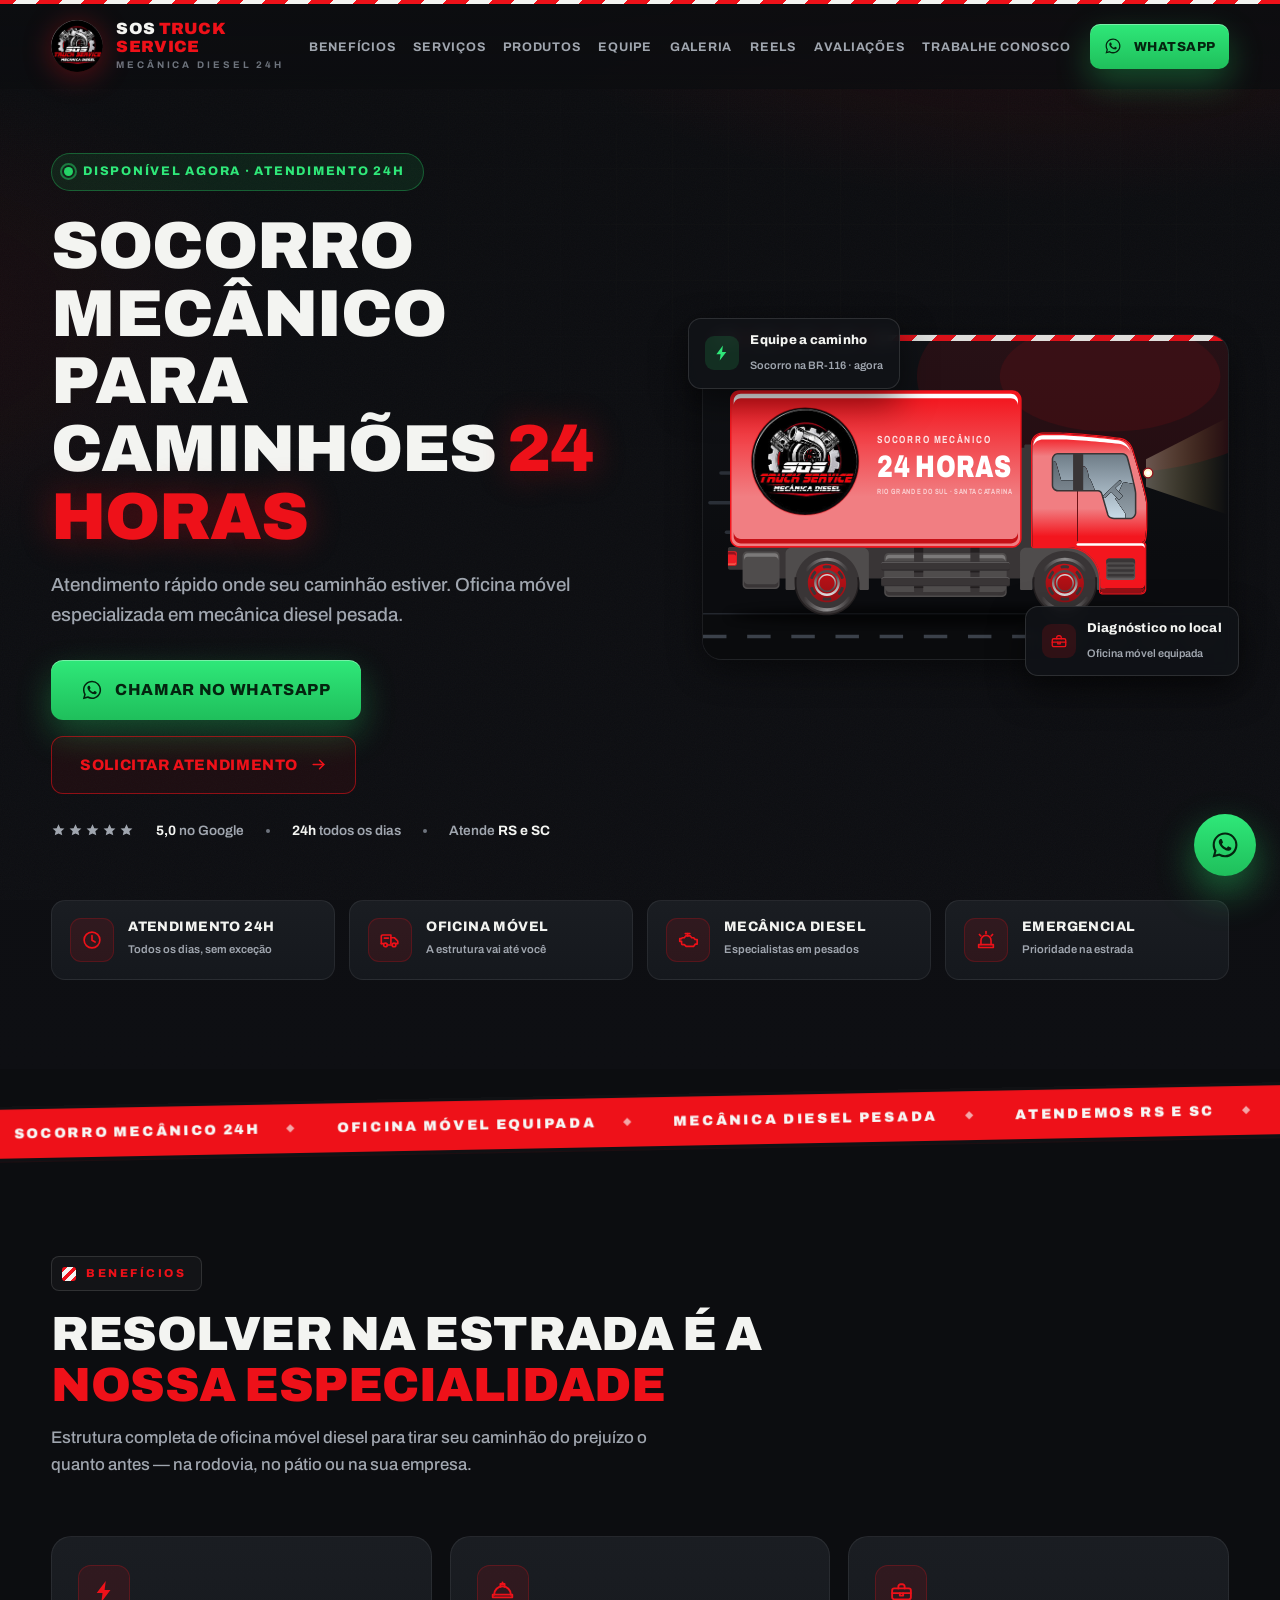
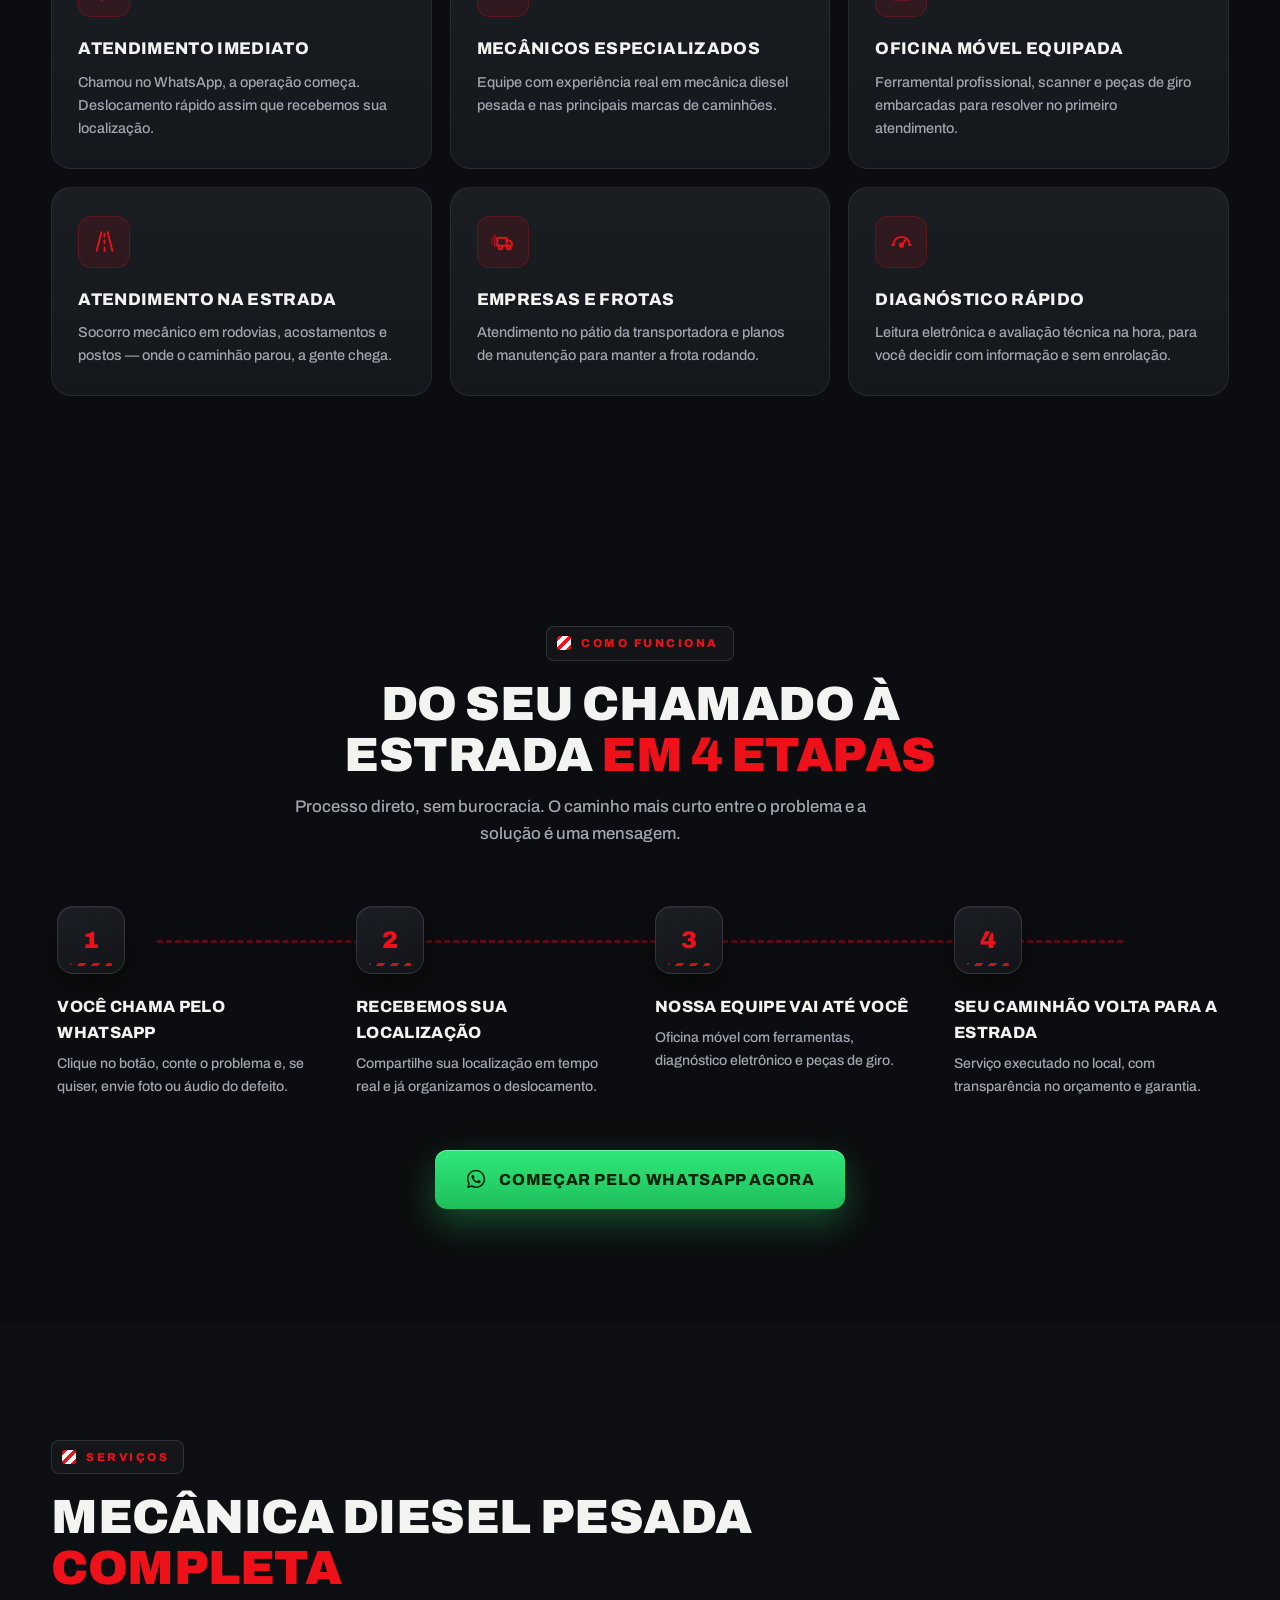
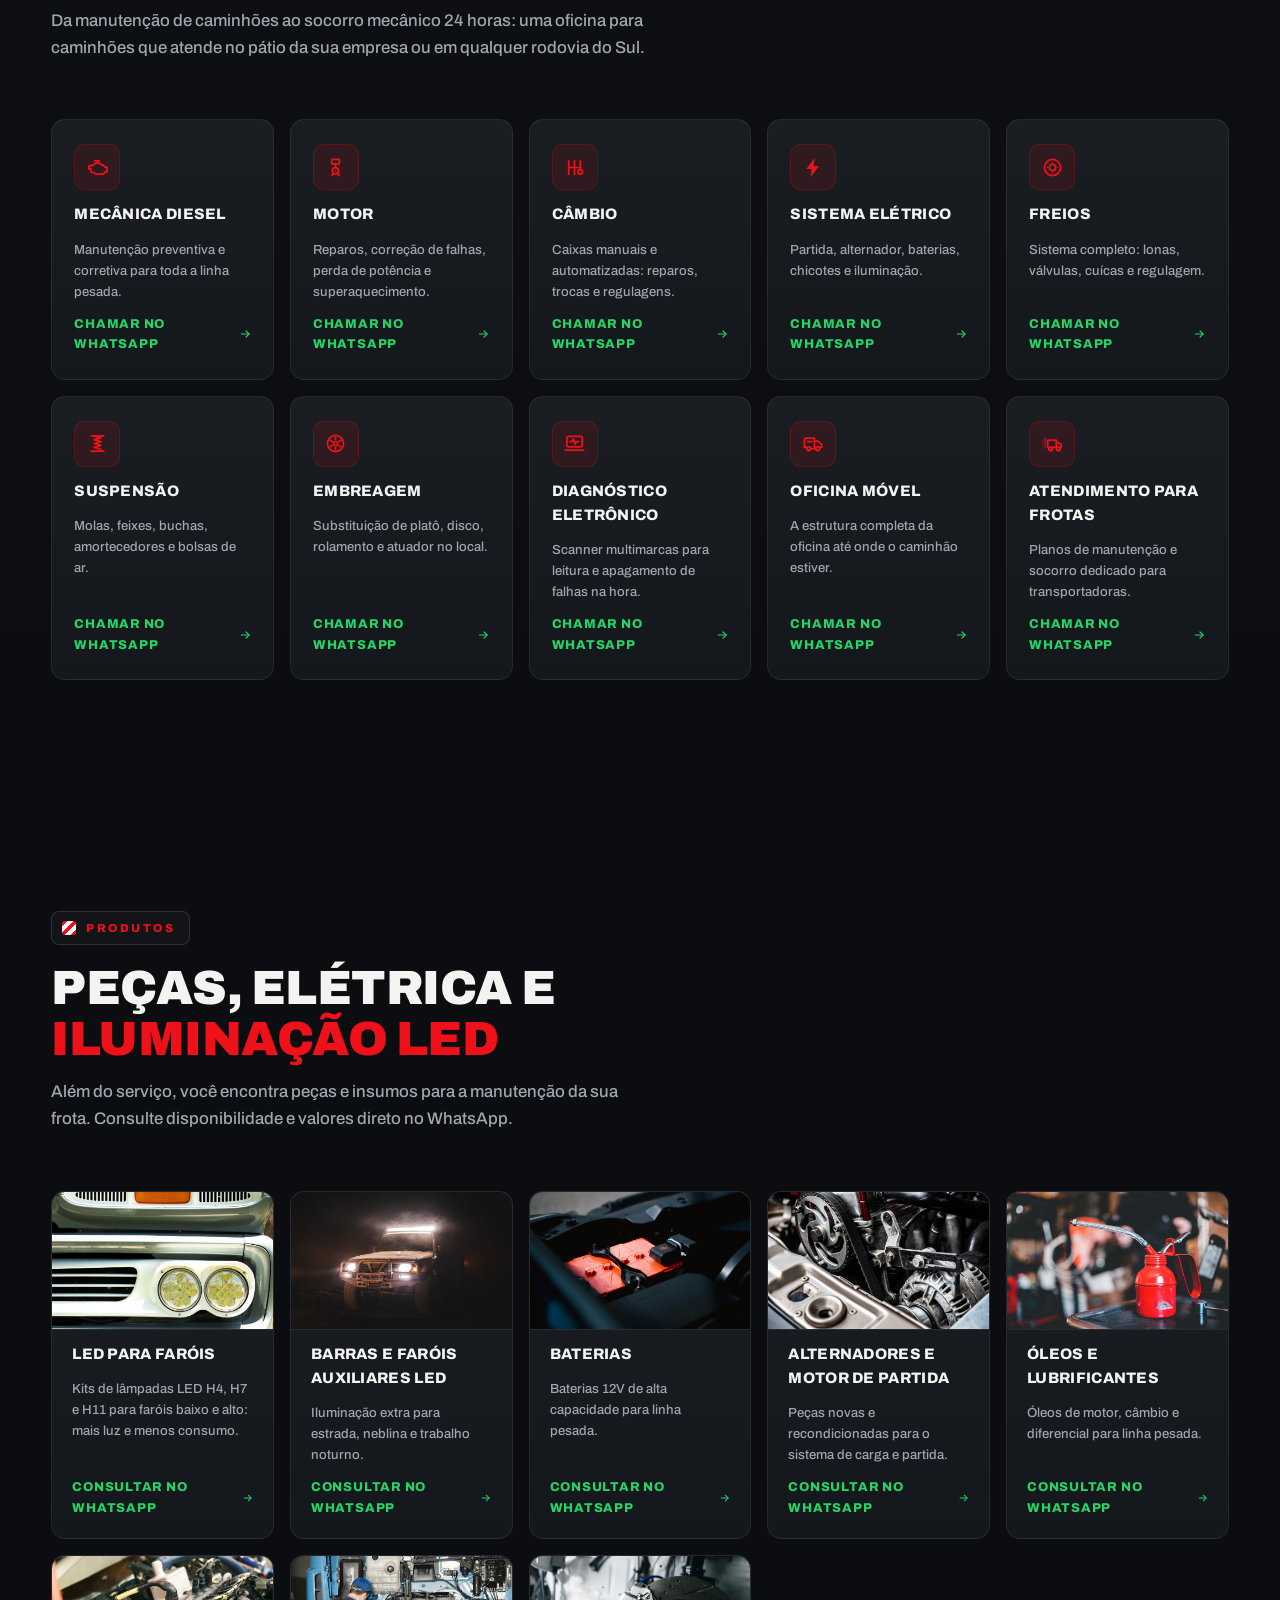
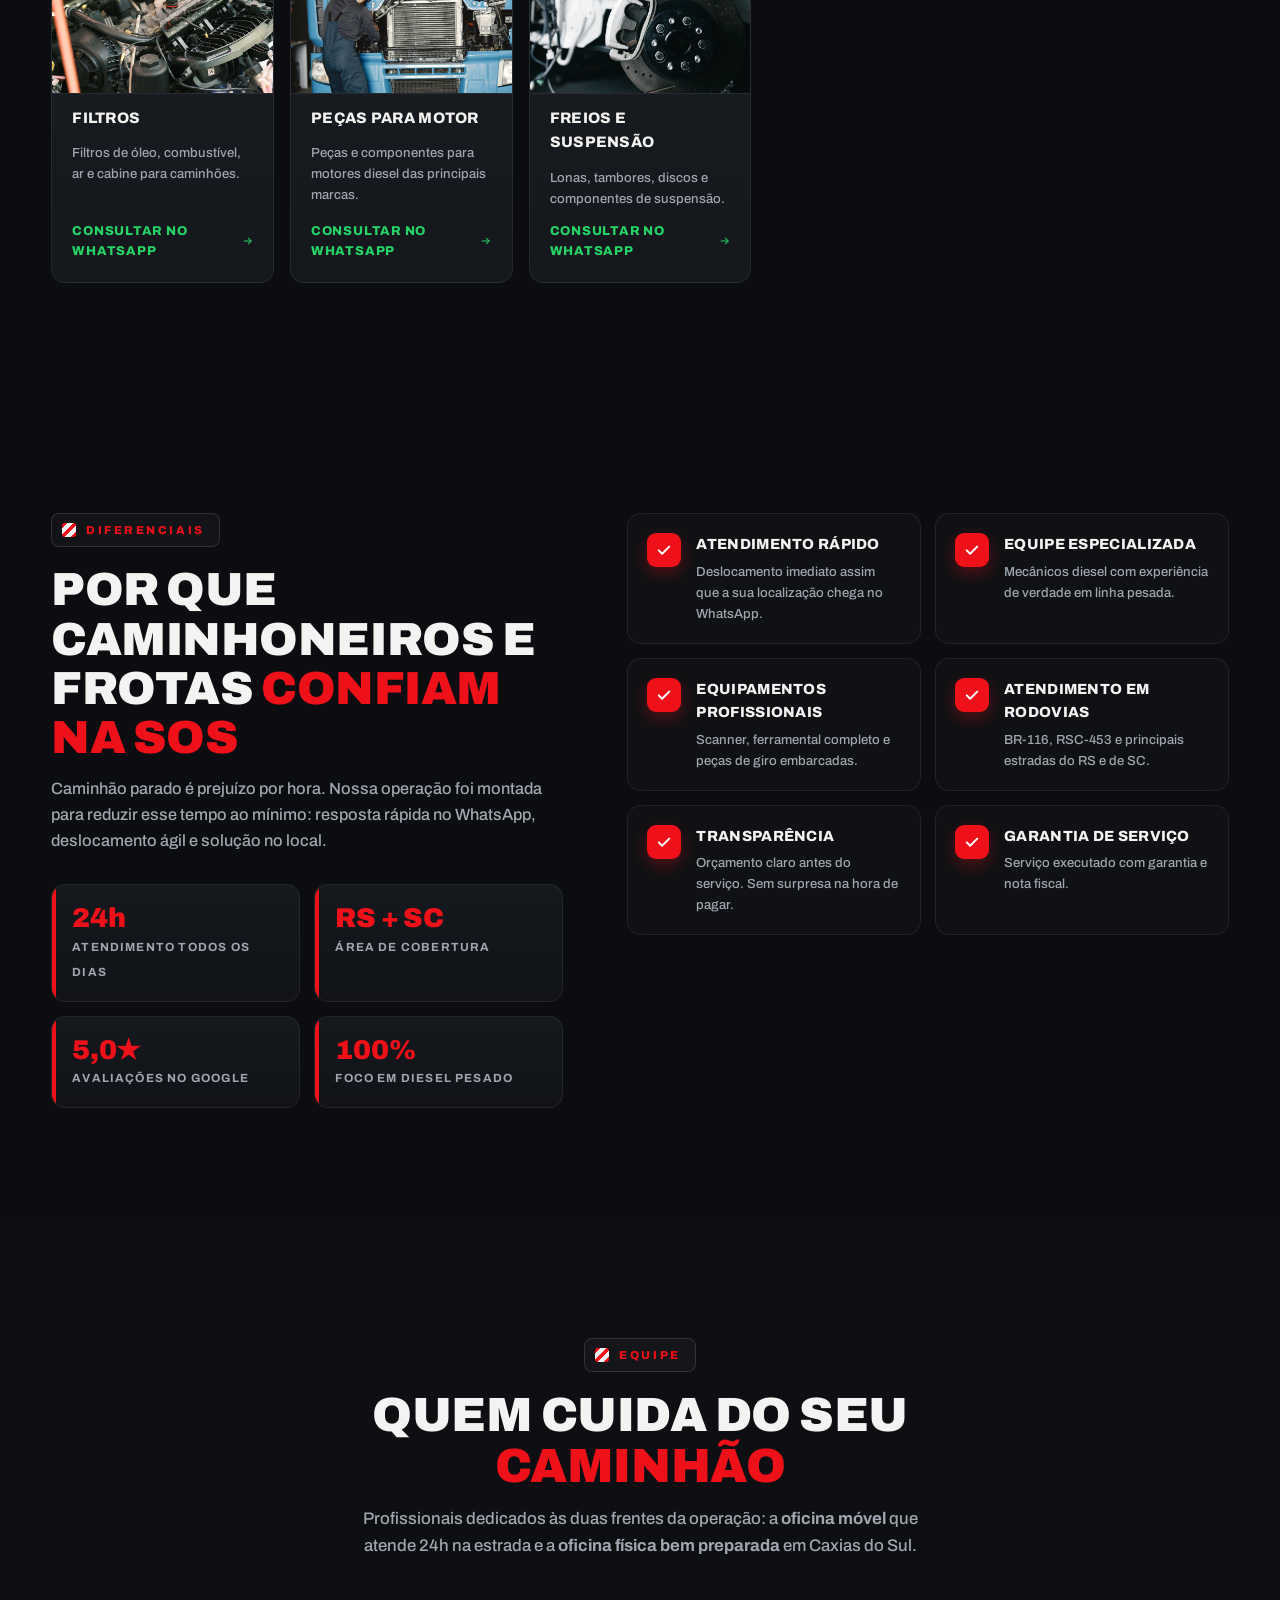
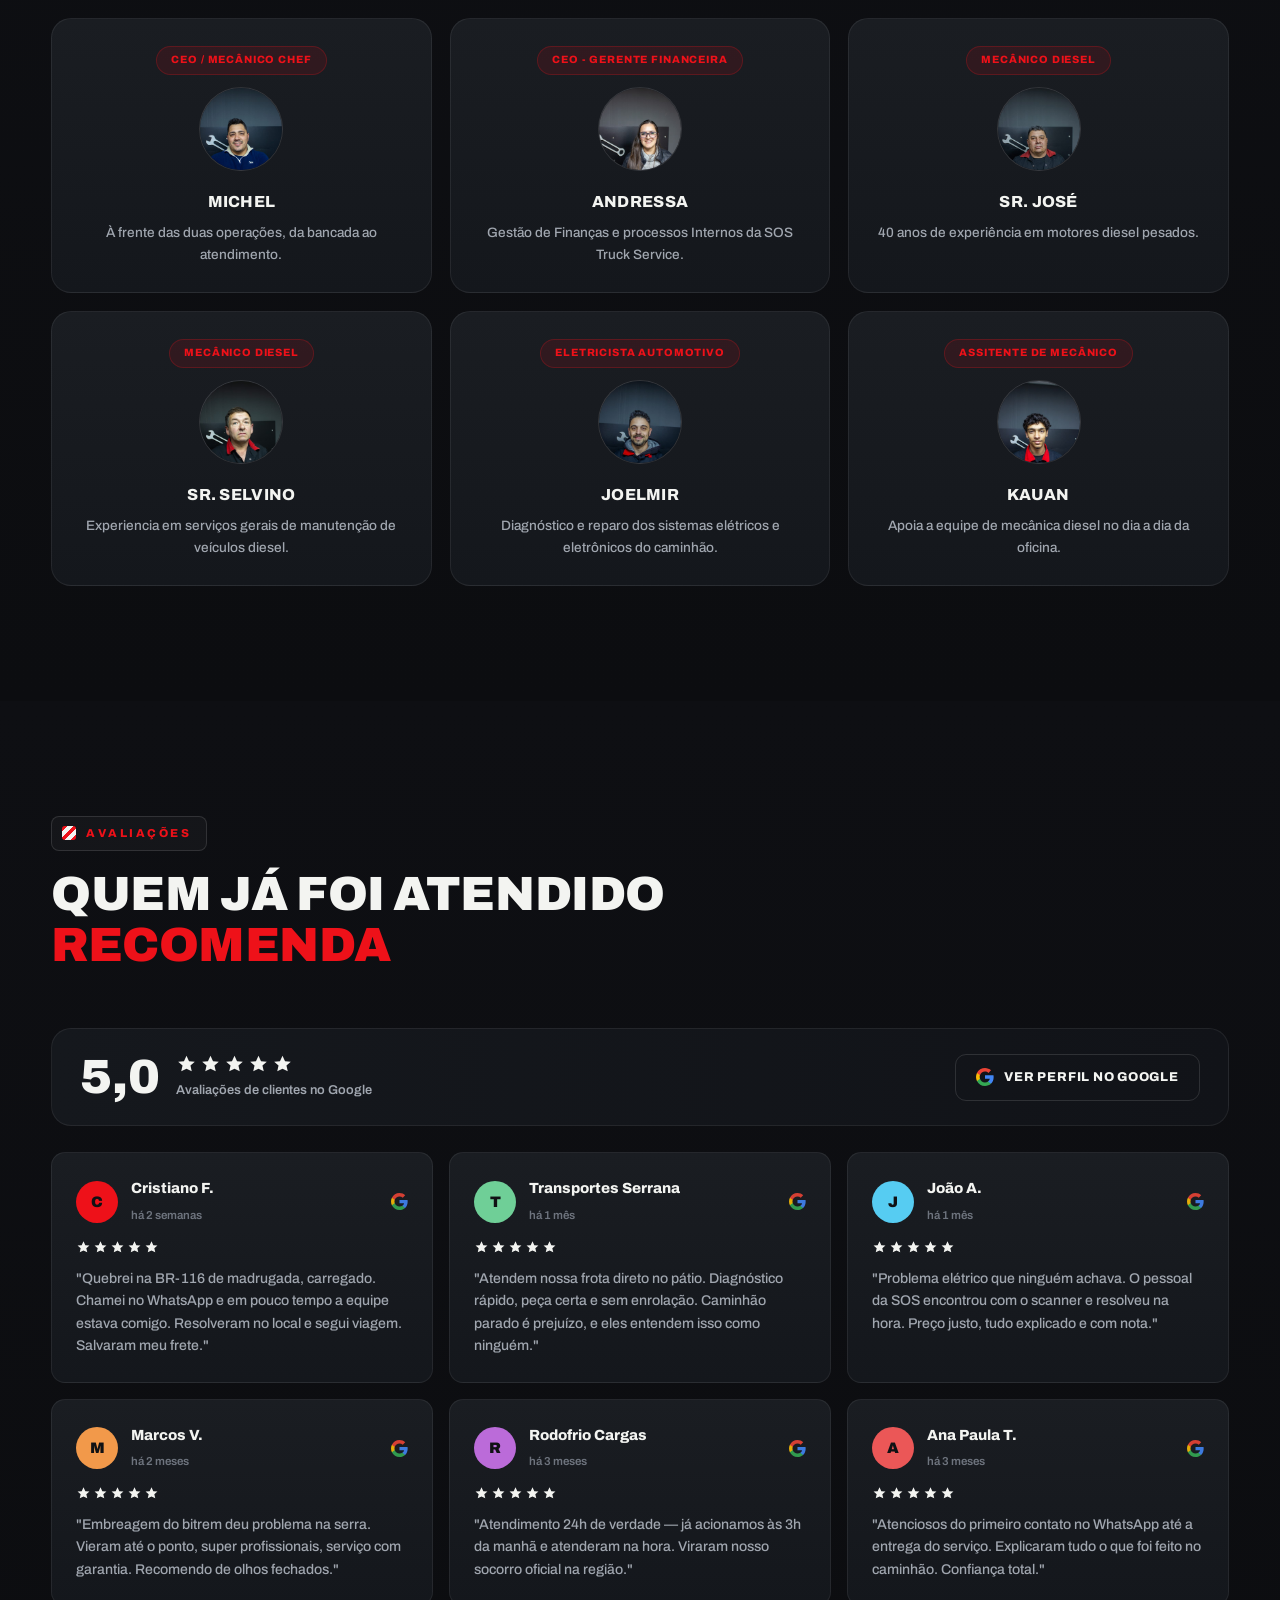
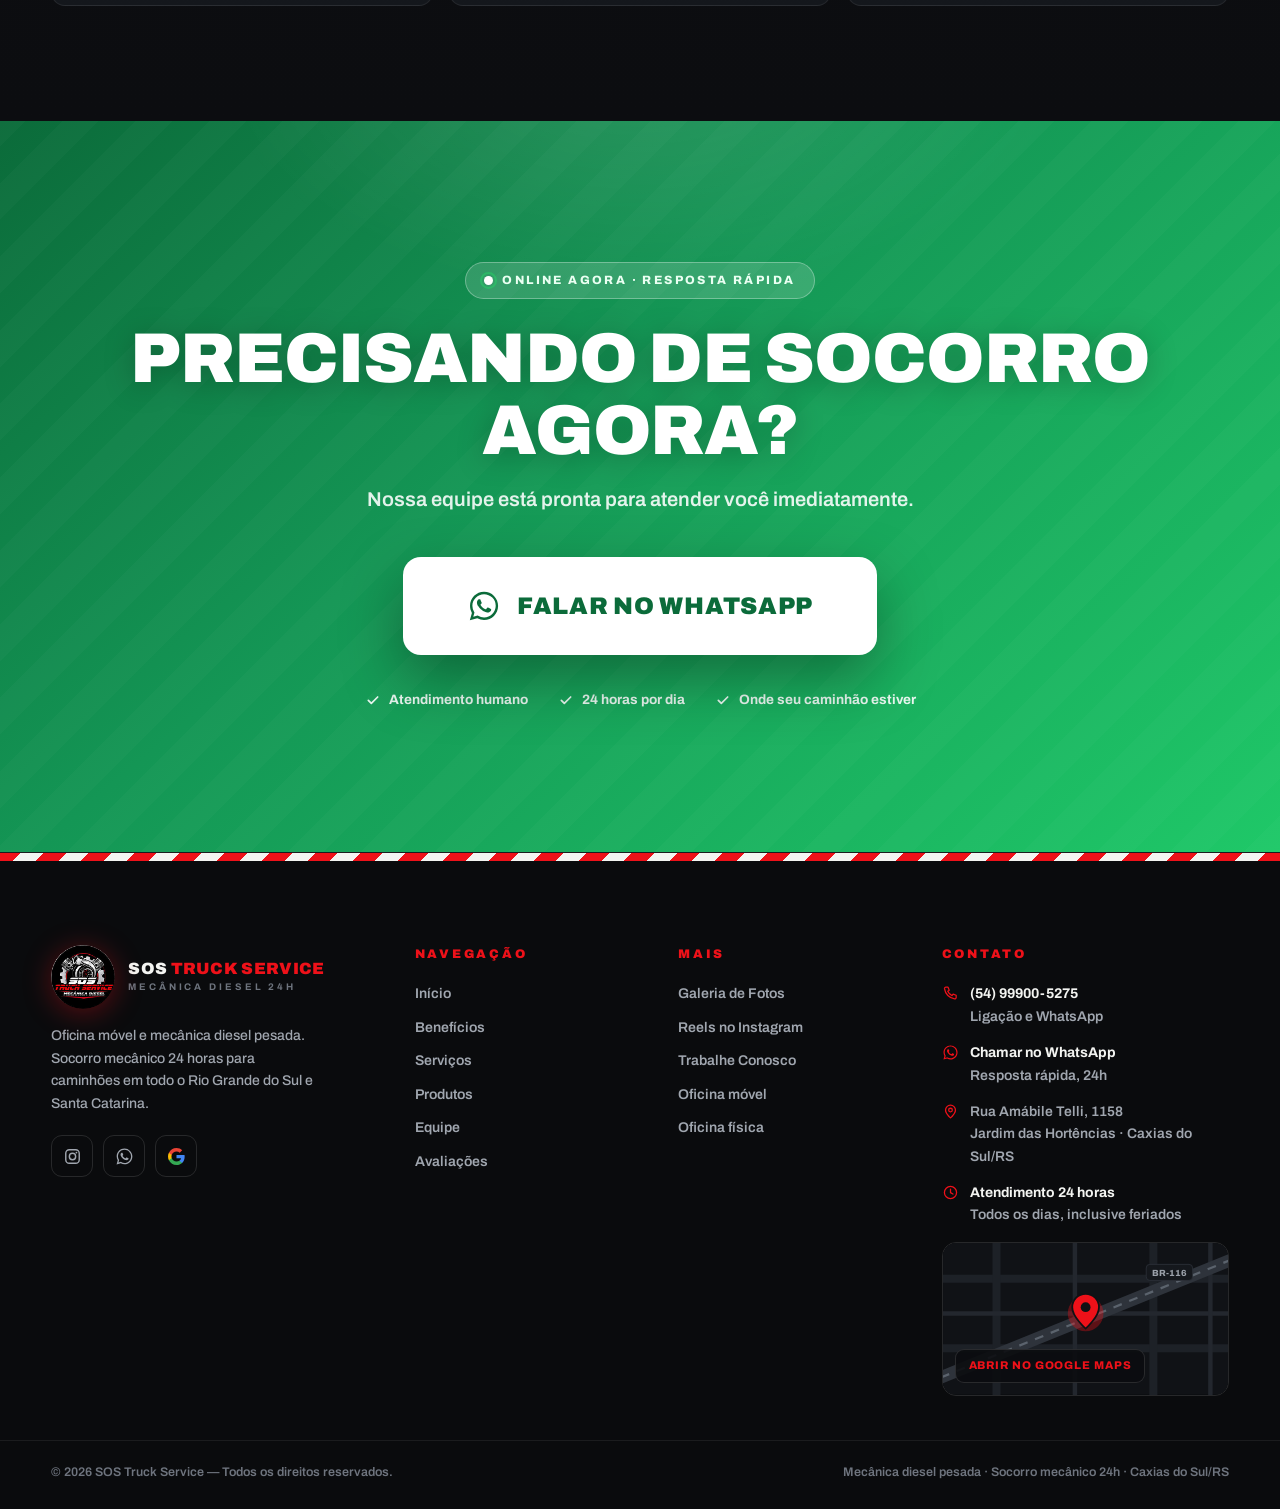
==== commit c1adb5f0: "Att: Realizado a adição do modulo de produtos/venda" ====
--- a/index.html
+++ b/index.html
@@ -1226,45 +1226,57 @@
   <div class="container">
     <div class="section-head reveal">
       <span class="eyebrow">Produtos</span>
-      <h2>Peças e produtos para <em>caminhões</em></h2>
+      <h2>Peças, elétrica e <em>iluminação LED</em></h2>
       <p>Além do serviço, você encontra peças e insumos para a manutenção da sua frota. Consulte disponibilidade e valores direto no WhatsApp.</p>
     </div>
     <div class="services-grid">
-      <div class="s-card reveal" data-d="1">
-        <span class="s-icon"><svg width="23" height="23" aria-hidden="true"><use href="#i-engine"/></svg></span>
+      <div class="s-card p-card reveal" data-d="1">
+        <div class="p-img"><img src="assets/img/produtos/led-farol.jpg" alt="LED para Faróis" loading="lazy"></div>
+        <h3>LED para Faróis</h3>
+        <p>Kits de lâmpadas LED H4, H7 e H11 para faróis baixo e alto: mais luz e menos consumo.</p>
+        <a class="link-wa" href="https://wa.me/5554999005275" data-wa data-msg="Olá! Quero consultar kit de LED para faróis do meu caminhão.">Consultar no WhatsApp <svg width="14" height="14" aria-hidden="true"><use href="#i-arrow"/></svg></a>
+      </div>
+      <div class="s-card p-card reveal" data-d="2">
+        <div class="p-img"><img src="assets/img/produtos/barra-led.jpg" alt="Barras e Faróis Auxiliares LED" loading="lazy"></div>
+        <h3>Barras e Faróis Auxiliares LED</h3>
+        <p>Iluminação extra para estrada, neblina e trabalho noturno.</p>
+        <a class="link-wa" href="https://wa.me/5554999005275" data-wa data-msg="Olá! Quero consultar barras e faróis auxiliares de LED.">Consultar no WhatsApp <svg width="14" height="14" aria-hidden="true"><use href="#i-arrow"/></svg></a>
+      </div>
+      <div class="s-card p-card reveal" data-d="3">
+        <div class="p-img"><img src="assets/img/produtos/bateria.jpg" alt="Baterias" loading="lazy"></div>
+        <h3>Baterias</h3>
+        <p>Baterias 12V de alta capacidade para linha pesada.</p>
+        <a class="link-wa" href="https://wa.me/5554999005275" data-wa data-msg="Olá! Quero consultar baterias para meu caminhão.">Consultar no WhatsApp <svg width="14" height="14" aria-hidden="true"><use href="#i-arrow"/></svg></a>
+      </div>
+      <div class="s-card p-card reveal" data-d="1">
+        <div class="p-img"><img src="assets/img/produtos/alternador.jpg" alt="Alternadores e Motor de Partida" loading="lazy"></div>
+        <h3>Alternadores e Motor de Partida</h3>
+        <p>Peças novas e recondicionadas para o sistema de carga e partida.</p>
+        <a class="link-wa" href="https://wa.me/5554999005275" data-wa data-msg="Olá! Quero consultar alternador e motor de partida.">Consultar no WhatsApp <svg width="14" height="14" aria-hidden="true"><use href="#i-arrow"/></svg></a>
+      </div>
+      <div class="s-card p-card reveal" data-d="2">
+        <div class="p-img"><img src="assets/img/produtos/oleo.jpg" alt="Óleos e Lubrificantes" loading="lazy"></div>
+        <h3>Óleos e Lubrificantes</h3>
+        <p>Óleos de motor, câmbio e diferencial para linha pesada.</p>
+        <a class="link-wa" href="https://wa.me/5554999005275" data-wa data-msg="Olá! Quero consultar óleos e lubrificantes.">Consultar no WhatsApp <svg width="14" height="14" aria-hidden="true"><use href="#i-arrow"/></svg></a>
+      </div>
+      <div class="s-card p-card reveal" data-d="3">
+        <div class="p-img"><img src="assets/img/produtos/filtro.jpg" alt="Filtros" loading="lazy"></div>
+        <h3>Filtros</h3>
+        <p>Filtros de óleo, combustível, ar e cabine para caminhões.</p>
+        <a class="link-wa" href="https://wa.me/5554999005275" data-wa data-msg="Olá! Quero consultar filtros.">Consultar no WhatsApp <svg width="14" height="14" aria-hidden="true"><use href="#i-arrow"/></svg></a>
+      </div>
+      <div class="s-card p-card reveal" data-d="1">
+        <div class="p-img"><img src="assets/img/produtos/motor.jpg" alt="Peças para Motor" loading="lazy"></div>
         <h3>Peças para Motor</h3>
         <p>Peças e componentes para motores diesel das principais marcas.</p>
-        <a class="link-wa" href="https://wa.me/5554999005275" data-wa data-msg="Olá! Quero consultar peças para motor para meu caminhão.">Consultar no WhatsApp <svg width="14" height="14" aria-hidden="true"><use href="#i-arrow"/></svg></a>
-      </div>
-      <div class="s-card reveal" data-d="2">
-        <span class="s-icon"><svg width="23" height="23" aria-hidden="true"><use href="#i-gauge"/></svg></span>
-        <h3>Óleos e Lubrificantes</h3>
-        <p>Óleos de motor, câmbio e diferencial para linha pesada.</p>
-        <a class="link-wa" href="https://wa.me/5554999005275" data-wa data-msg="Olá! Quero consultar óleos e lubrificantes para meu caminhão.">Consultar no WhatsApp <svg width="14" height="14" aria-hidden="true"><use href="#i-arrow"/></svg></a>
-      </div>
-      <div class="s-card reveal" data-d="3">
-        <span class="s-icon"><svg width="23" height="23" aria-hidden="true"><use href="#i-toolbox"/></svg></span>
-        <h3>Filtros</h3>
-        <p>Filtros de óleo, combustível, ar e cabine para caminhões.</p>
-        <a class="link-wa" href="https://wa.me/5554999005275" data-wa data-msg="Olá! Quero consultar filtros para meu caminhão.">Consultar no WhatsApp <svg width="14" height="14" aria-hidden="true"><use href="#i-arrow"/></svg></a>
-      </div>
-      <div class="s-card reveal" data-d="1">
-        <span class="s-icon"><svg width="23" height="23" aria-hidden="true"><use href="#i-brake"/></svg></span>
+        <a class="link-wa" href="https://wa.me/5554999005275" data-wa data-msg="Olá! Quero consultar peças para motor.">Consultar no WhatsApp <svg width="14" height="14" aria-hidden="true"><use href="#i-arrow"/></svg></a>
+      </div>
+      <div class="s-card p-card reveal" data-d="2">
+        <div class="p-img"><img src="assets/img/produtos/freio.jpg" alt="Freios e Suspensão" loading="lazy"></div>
         <h3>Freios e Suspensão</h3>
-        <p>Lonas, pastilhas, molas e componentes de suspensão.</p>
-        <a class="link-wa" href="https://wa.me/5554999005275" data-wa data-msg="Olá! Quero consultar peças de freios e suspensão para meu caminhão.">Consultar no WhatsApp <svg width="14" height="14" aria-hidden="true"><use href="#i-arrow"/></svg></a>
-      </div>
-      <div class="s-card reveal" data-d="2">
-        <span class="s-icon"><svg width="23" height="23" aria-hidden="true"><use href="#i-clutch"/></svg></span>
-        <h3>Embreagem e Câmbio</h3>
-        <p>Kits de embreagem e peças para caixas de câmbio.</p>
-        <a class="link-wa" href="https://wa.me/5554999005275" data-wa data-msg="Olá! Quero consultar peças de embreagem e câmbio para meu caminhão.">Consultar no WhatsApp <svg width="14" height="14" aria-hidden="true"><use href="#i-arrow"/></svg></a>
-      </div>
-      <div class="s-card reveal" data-d="3">
-        <span class="s-icon"><svg width="23" height="23" aria-hidden="true"><use href="#i-zap"/></svg></span>
-        <h3>Elétrica e Baterias</h3>
-        <p>Baterias, alternadores, motores de partida e iluminação.</p>
-        <a class="link-wa" href="https://wa.me/5554999005275" data-wa data-msg="Olá! Quero consultar itens de elétrica e baterias para meu caminhão.">Consultar no WhatsApp <svg width="14" height="14" aria-hidden="true"><use href="#i-arrow"/></svg></a>
+        <p>Lonas, tambores, discos e componentes de suspensão.</p>
+        <a class="link-wa" href="https://wa.me/5554999005275" data-wa data-msg="Olá! Quero consultar peças de freios e suspensão.">Consultar no WhatsApp <svg width="14" height="14" aria-hidden="true"><use href="#i-arrow"/></svg></a>
       </div>
     </div>
   </div>
--- a/assets/styles.css
+++ b/assets/styles.css
@@ -753,3 +753,11 @@
   .reveal{opacity:1;transform:none}
   html{scroll-behavior:auto}
 }
+
+/* ============ PRODUTOS ============ */
+.p-card{padding:0}
+.p-card h3,.p-card p,.p-card .link-wa{margin-left:20px;margin-right:20px}
+.p-card .link-wa{margin-bottom:20px}
+.p-img{aspect-ratio:16/10;overflow:hidden;border-bottom:1px solid var(--line)}
+.p-img img{width:100%;height:100%;object-fit:cover;transition:transform .4s ease}
+.p-card:hover .p-img img{transform:scale(1.05)}
